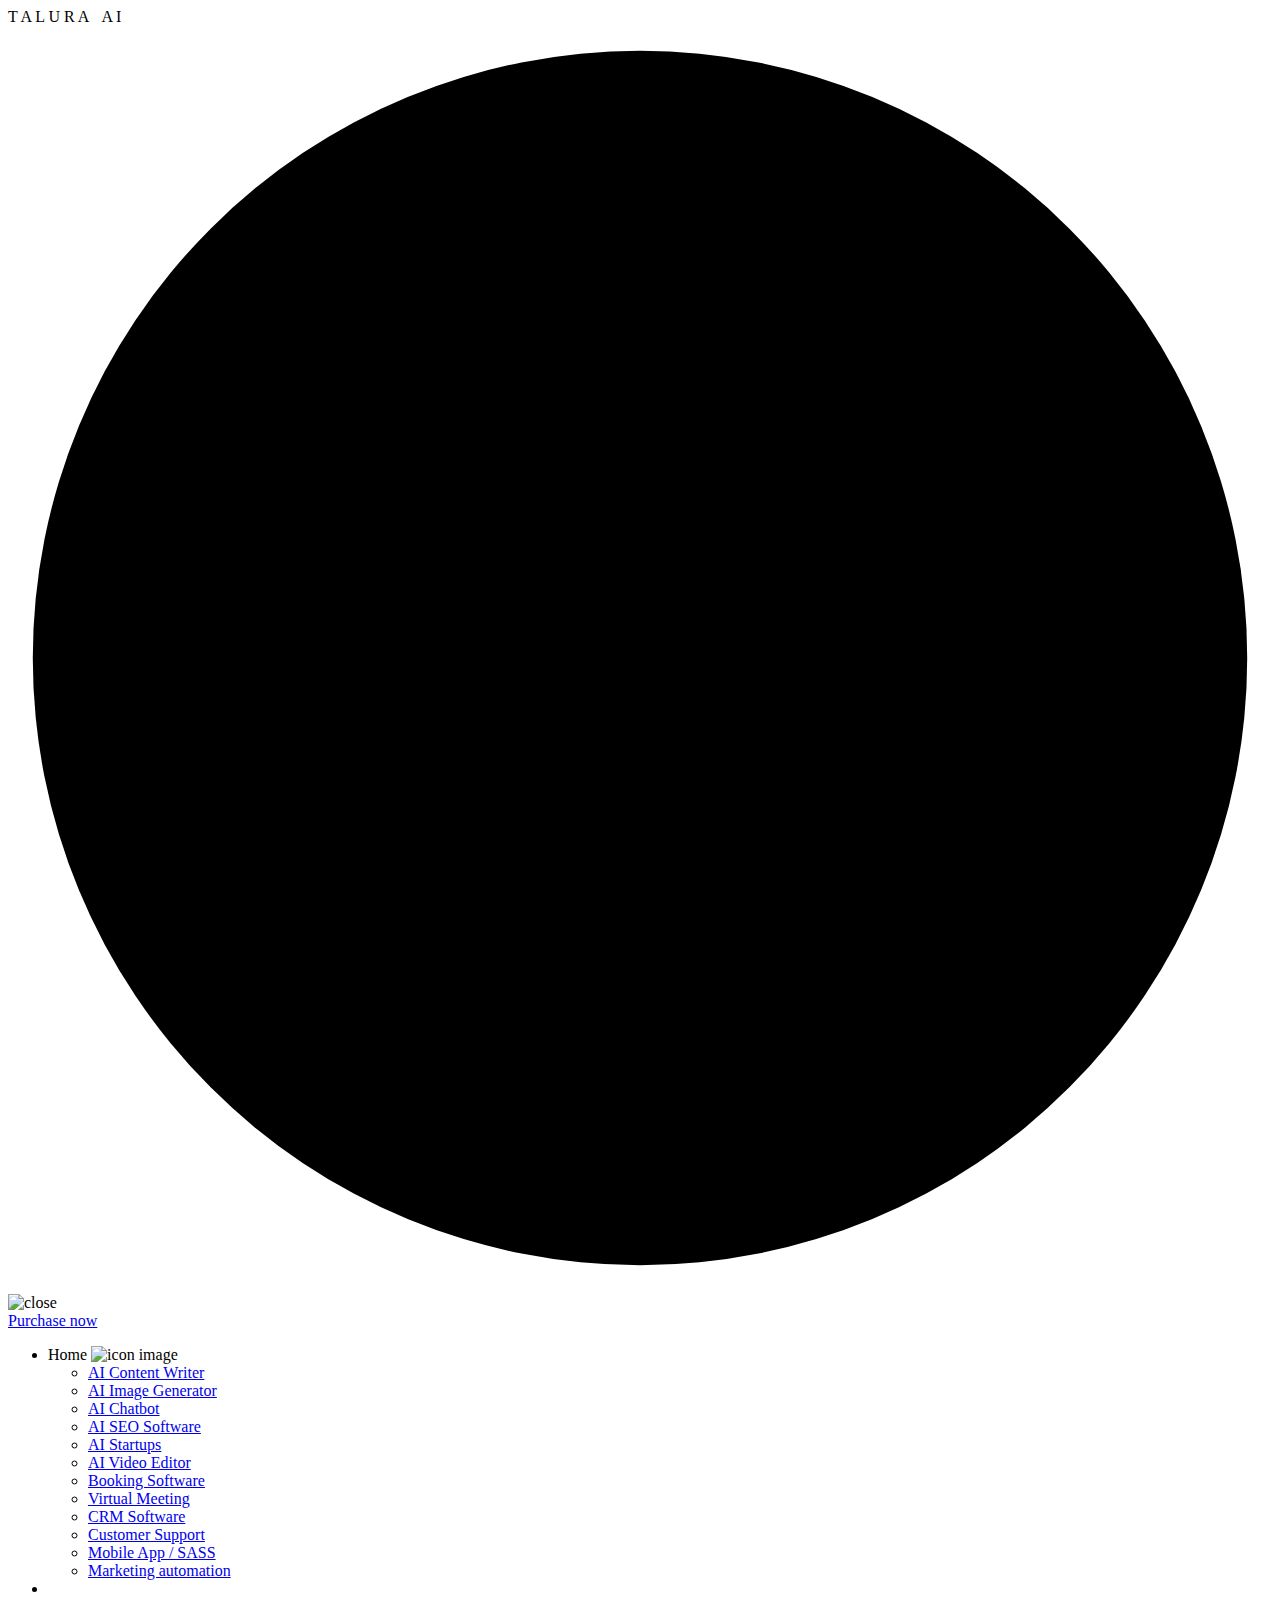
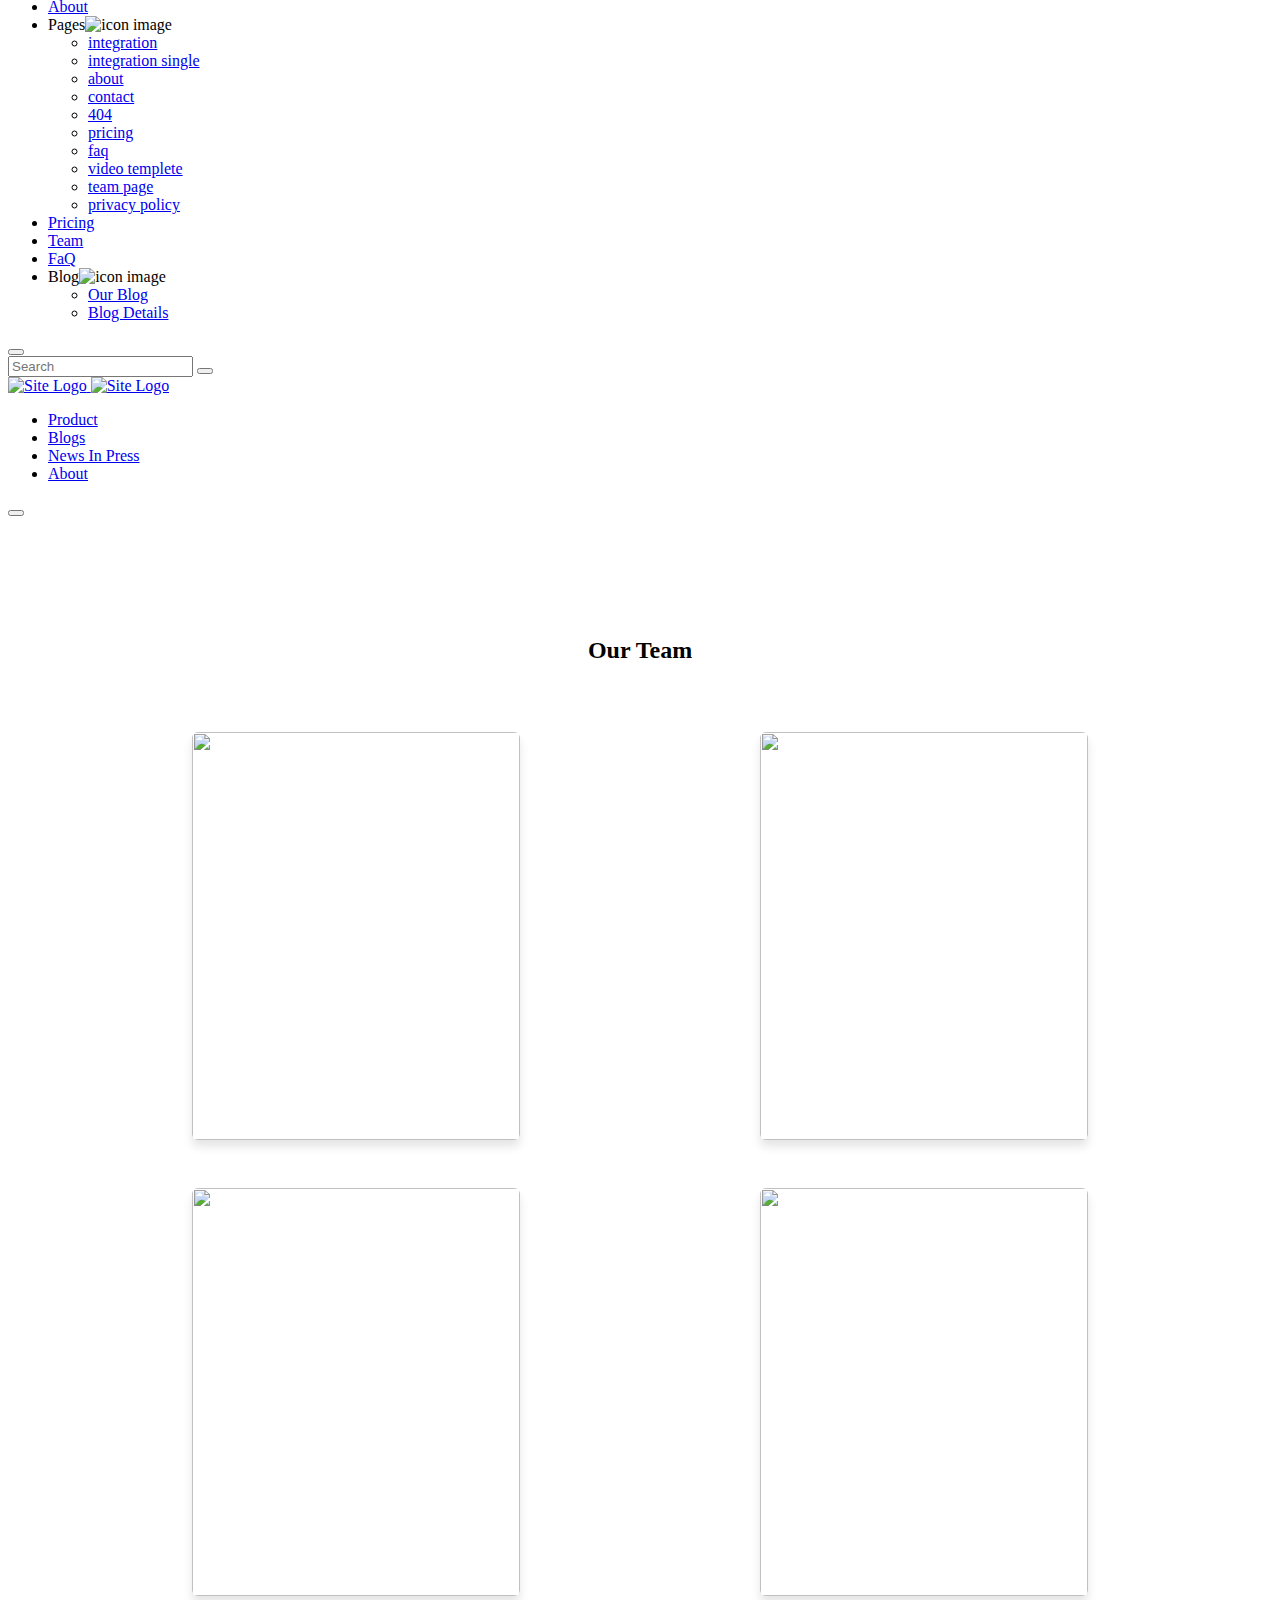
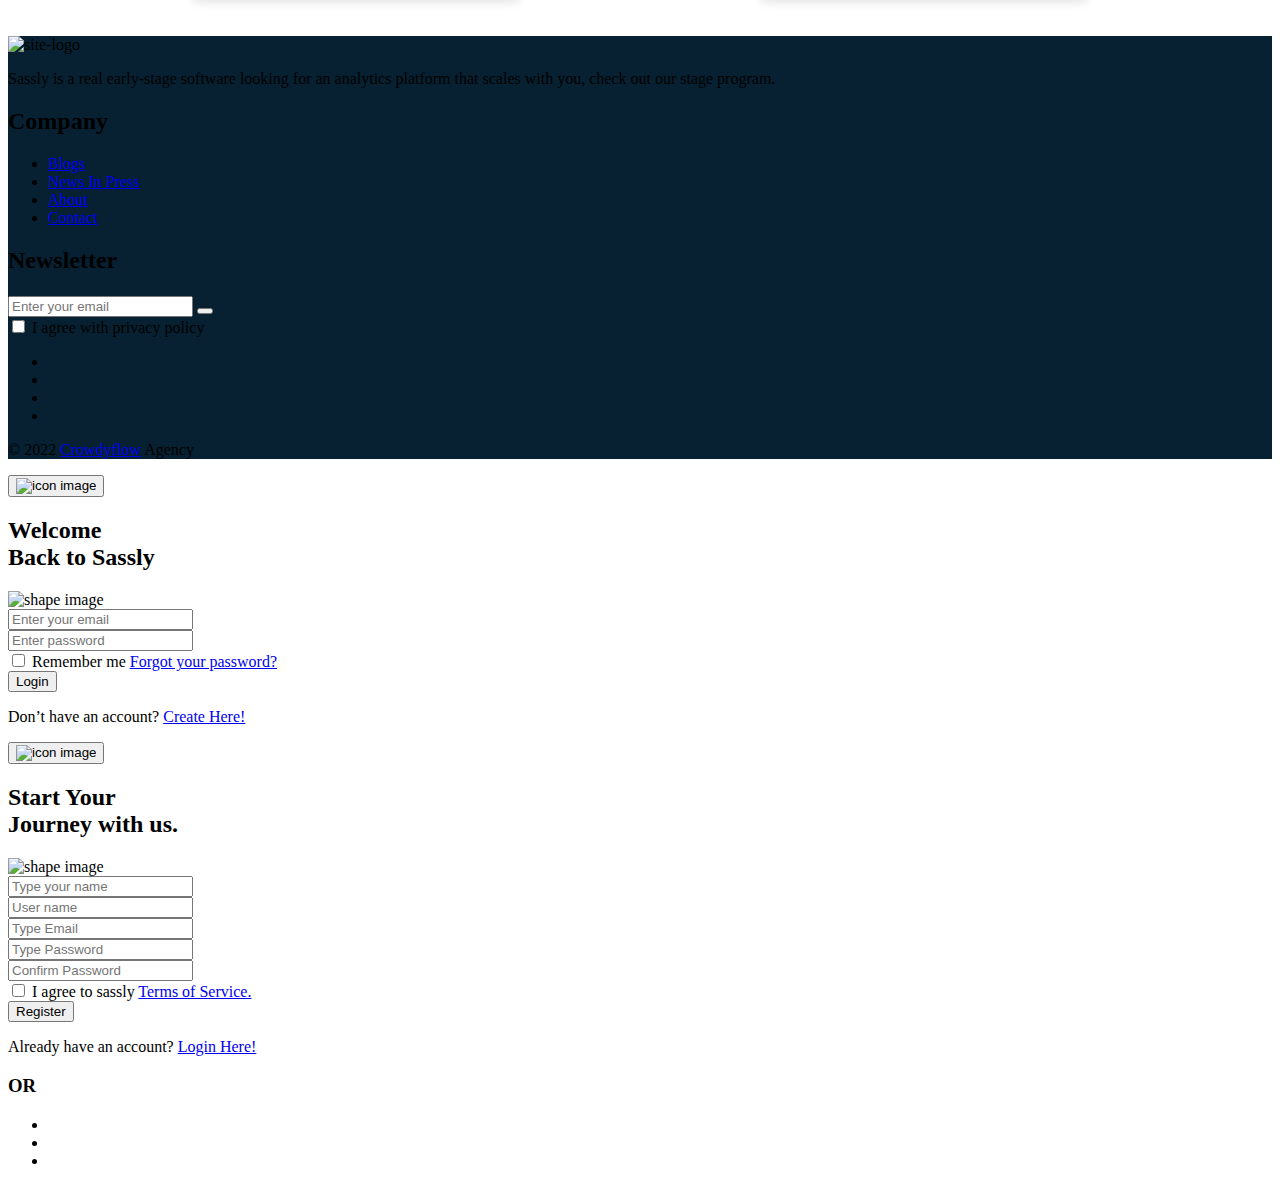
==== about.html @ 1fa09ea3 "Add files via upload" ====
<!DOCTYPE html>
<html lang="en"> 

<head>
  <meta charset="UTF-8">
  <meta http-equiv="X-UA-Compatible" content="IE=edge">
  <meta name="viewport" content="width=device-width, initial-scale=1.0">
  <meta name="description" content="Sassly HTML5 Template">

  <title>Sassly About</title>

  <!-- Fav Icon -->
  <link rel="icon" type="image/x-icon" href="../assets/imgs/logo/favicon.webp">





  <!-- All CSS files -->
  <link rel="stylesheet" href="assets/css/bootstrap.min.css">
  <link rel="stylesheet" href="assets/css/all.min.css">
  <link rel="stylesheet" href="assets/css/swiper-bundle.min.css">
  <link rel="stylesheet" href="assets/css/progressbar.css">
  <link rel="stylesheet" href="assets/css/meanmenu.min.css">
  <link rel="stylesheet" href="assets/css/magnific-popup.css">
  <link rel="stylesheet" href="assets/css/master-about.css">

  <style>
    .wrapper {
      display: flex;
      width: 90%;
      justify-content: space-around;
    }

    .card {
      width: 280px;
      height: 360px;
      border-radius: 6px;
      padding: 1.5rem;
      background: white;
      position: relative;
      display: flex;
      align-items: flex-end;
      transition: 0.4s ease-out;
      box-shadow: 0px 7px 10px rgba(0, 0, 0, 0.1);
      overflow: hidden;
      cursor: pointer;
    }

    .card:hover:before {
      opacity: 1;
      transform: translateY(0px);
    }

    .card:hover .info {
      opacity: 1;
      transform: translateY(30%);
    }

    .card:before {
      content: "";
      position: absolute;
      top: 0;
      left: 0;
      display: block;
      width: 100%;
      height: 100%;
      /* border-radius: 1px; */
      background: rgba(0, 0, 0, 0.7);
      z-index: 2;
      transition: 0.3s;
      opacity: 0;
      /* transform: translateY(100%); */
    }

    .card img {
      width: 100%;
      height: 100%;
      -o-object-fit: cover;
      object-fit: cover;
      position: absolute;
      top: 0;
      left: 0;
      /* border-radius: 15px; */
    }

    .card .info {
      position: relative;
      z-index: 3;
      color: #fff;
      opacity: 0;
      transform: translateY(100%);
      transition: 0.4s;
      display: flex;
      justify-content: center;
      align-items: center;
      flex-direction: column;
    }

    .card .info h1 {
      margin: 0px;
      color: #fff;
    }

    .card .info p {
      letter-spacing: 1px;
      font-size: 15px;
      margin-top: 8px;
      color: #fff;
      text-align: center;
    }

    .name {
      position: absolute;
      bottom: 1rem;
      left: 1rem;
      color: #fff;
      z-index: 1;
      padding: 4px 10px;
      font-size: 1.4rem;
      font-weight: 600;
    }

    .linkedin-icon {
      margin-top: 1.5rem;
    }

    .linkedin-icon:hover {
      color: #fff;
    }

    @media (max-width: 670px) {
      .wrapper {
        flex-direction: column;
        gap: 2rem;
        align-items: center;
      }
    }
  </style>


</head>


<body class="font-heading-colasta-bold">

  <!-- Preloader -->
  <div id="preloader">
    <div id="container" class="container-preloader">
      <div class="animation-preloader">
        <div class="spinner"></div>
        <div class="txt-loading">
          <span data-text="T" class="characters">T</span>
          <span data-text="A" class="characters">A</span>
          <span data-text="L" class="characters">L</span>
          <span data-text="U" class="characters">U</span>
          <span data-text="R" class="characters">R</span>
          <span data-text="A" class="characters">A&nbsp;</span>
          <span data-text="A" class="characters">&nbsp;A</span>
          <span data-text="I" class="characters">I</span>
        </div>
      </div>
      <div class="loader-section section-left"></div>
      <div class="loader-section section-right"></div>
    </div>
  </div>

  <!-- Cursor Animation -->
  <div class="cursor1"></div>

  <!-- Sroll to top -->
  <div class="progress-wrap">
    <svg class="progress-circle svg-content" width="100%" height="100%" viewBox="-1 -1 102 102">
      <path d="M50,1 a49,49 0 0,1 0,98 a49,49 0 0,1 0,-98"></path>
    </svg>
  </div>

 
  <!-- offcanvas start  -->
  <div class="offcanvas-area">
    <div class="offcanvas-area-meta-wrapper">
      <span id="close_offcanvas" class="close-offcanvas">
        <img src="assets/imgs/icon/close.png" alt="close">
      </span>
      <div class="offcanvas-btn-wrapper">
        <a target="_blank" href="https://themeforest.net/item/axtra-digital-agency-creative-portfolio-theme/43074408"
          class="wc-btn wc-btn-default btn-hover-cropping">Purchase now</a>
      </div>
    </div>
    <div class="offcanvas-area-menu-wrapper">
      <ul id="accordion" class="accordion">
        <li>
          <div class="link">Home <img class="angle-down" src="assets/imgs/icon/angle-down.png" alt="icon image">
          </div>
          <ul class="submenu">
            <li><a href="ai-content-writer.html">AI Content Writer</a></li>
            <li><a href="ai-image-generator.html">AI Image Generator</a></li>
            <li><a href="ai-chatbot.html">AI Chatbot</a></li>
            <li><a href="ai-seo.html">AI SEO Software</a></li>
            <li><a href="ai-software.html">AI Startups</a></li>
            <li><a href="ai-video-editor.html">AI Video Editor</a></li>
            <li><a href="booking.html">Booking Software</a></li>
            <li><a href="online-meeting.html">Virtual Meeting</a></li>
            <li><a href="crm.html">CRM Software</a></li>
            <li><a href="customer-service.html">Customer Support</a></li>
            <li><a href="mobile-apps.html">Mobile App / SASS</a></li>
            <li><a href="marketing-automation.html">Marketing automation</a></li>
          </ul>
        </li>
        <li>
        <li><a href="about.html">About</a></li>
        <li>
          <div class="link">Pages<img class="angle-down" src="assets/imgs/icon/angle-down.png" alt="icon image"></div>
          <ul class="submenu">
            <li><a href="integration.html">integration</a></li>
            <li><a href="integration-single.html">integration single</a></li>
            <li><a href="about.html">about</a></li>
            <li><a href="contact.html">contact</a></li>
            <li><a href="404.html">404</a></li>
            <li><a href="pricing.html">pricing</a></li>
            <li><a href="faq.html">faq</a></li>
            <li><a href="all-template.html">video templete</a></li>
            <li><a href="team.html">team page</a></li>
            <li><a href="privacy-policy.html">privacy policy</a></li>
          </ul>
        </li>
        <li><a href="pricing.html">Pricing</a></li>
        <li><a href="team.html">Team</a></li>
        <li><a href="faq.html">FaQ</a></li>
        <li>
          <div class="link">Blog<img class="angle-down" src="assets/imgs/icon/angle-down.png" alt="icon image"></div>
          <ul class="submenu">
            <li><a href="blog.html">Our Blog</a></li>
            <li><a href="blog-details.html">Blog Details</a></li>
          </ul>
        </li>
      </ul>
    </div>
  </div>
  <!-- offcanvas end  -->


  <!-- search modal start -->
  <div class="modal fade" id="search-template" data-bs-backdrop="static" data-bs-keyboard="false" tabindex="-1"
    aria-labelledby="search-template" aria-hidden="true">
    <button type="button" class="btn-close" data-bs-dismiss="modal" aria-label="Close"></button>
    <div class="modal-dialog modal-dialog-centered">
      <div class="modal-content">
        <div class="modal-body">
          <form action="#" class="form-search">
            <input type="text" placeholder="Search">
            <button type="submit"><i class="fa-solid fa-magnifying-glass"></i></button>
          </form>
        </div>
      </div>
    </div>
  </div>
  <!-- search modal end -->

  <!-- Header area start -->
  <header class="header-area style-1 pos-abs zi-9">
    <div class="container">
      <div class="header-area__inner">
        <div class="header__logo">
          <a href="index.html">
            <img src="assets/imgs/logo/logo-2.webp" class="normal-logo" alt="Site Logo">
            <img src="assets/imgs/logo/logo-13.webp" class="sticky-logo" alt="Site Logo">
          </a>
        </div>
        <div class="header__nav">
          <nav class="main-menu">
            <ul>
              <li><a href="/">Product</a>
              </li>
              <li><a href="maintainence.html">Blogs</a></li>
              <li><a href="news-in-press.html">News In Press</a></li>
              <li><a href="about.html">About</a></li>
            </ul>
          </nav>
        </div>
        <div class="header__navicon d-xl-none">
          <button onclick="showCanvas3()" class="open-offcanvas">
            <i class="fa-solid fa-bars"></i></button>
        </div>
      </div>
    </div>
  </header>
  <!-- Header area end -->


  <div class="has-smooth" id="has_smooth"></div>



  <div id="smooth-wrapper">
    <div id="smooth-content">
      <div class="body-wrapper body-booking">

        <!-- overlay switcher close  -->
        <div class="overlay-switcher-close"></div>


        <main>
          <section style="width: 100%;display: flex;margin-top: 100px;
          justify-content: center;gap: 3rem;
          align-items: center;flex-direction: column; padding-bottom: 40px;">
            <div class="section-header">
              <div class="section-title-wrapper">
                <div class="title-wrapper">
                  <h2 class="section-title has_fade_anim text-center">
                    Our Team
                  </h2>
                </div>
              </div>
            </div>
            <div class="wrapper">
              <div class="card"><img
                  src="https://images.unsplash.com/photo-1425342605259-25d80e320565?auto=format&amp;fit=crop&amp;w=750&amp;q=80&amp;ixid=dW5zcGxhc2guY29tOzs7Ozs%3D" />
                <div class="info">
                  <h1>Road</h1>
                  <p>Lorem Ipsum is simply dummy text from the printing and typeseting industry </p>
                  <a href="/"><i class="fa-brands fa-linkedin fa-xl linkedin-icon"></i></a>
                </div>
                <p class="name">Kalim Ali</p>
              </div>
              <div class="card"><img
                  src="https://images.unsplash.com/photo-1477666250292-1419fac4c25c?auto=format&amp;fit=crop&amp;w=667&amp;q=80&amp;ixid=dW5zcGxhc2guY29tOzs7Ozs%3D" />
                <div class="info">
                  <h1>Mountain</h1>
                  <p>Lorem Ipsum is simply dummy text from the printing and typeseting industry</p>
                  <a href="/"><i class="fa-brands fa-linkedin fa-xl linkedin-icon"></i></a>
                </div>
                <p class="name">Kalim Ali</p>
              </div>


            </div>
            <div class="wrapper">
              <div class="card"><img
                  src="https://images.unsplash.com/photo-1477666250292-1419fac4c25c?auto=format&amp;fit=crop&amp;w=667&amp;q=80&amp;ixid=dW5zcGxhc2guY29tOzs7Ozs%3D" />
                <div class="info">
                  <h1>Mountain</h1>
                  <p>Lorem Ipsum is simply dummy text from the printing and typeseting industry</p>
                  <a href="/"><i class="fa-brands fa-linkedin fa-xl linkedin-icon"></i></a>
                </div>
                <p class="name">Kalim Ali</p>
              </div>
              <div class="card"><img
                  src="https://images.unsplash.com/photo-1425342605259-25d80e320565?auto=format&amp;fit=crop&amp;w=750&amp;q=80&amp;ixid=dW5zcGxhc2guY29tOzs7Ozs%3D" />
                <div class="info">
                  <h1>Road</h1>
                  <p>Lorem Ipsum is simply dummy text from the printing and typeseting industry</p>
                  <a href="/"><i class="fa-brands fa-linkedin fa-xl linkedin-icon"></i></a>
                </div>
                <p class="name">Kalim Ali</p>
              </div>

            </div>

          </section>
        </main>

        <!-- footer area start  -->
        <footer class="footer-area style-2" style="background-color: #072032;">
          <div class="container">
            <div class="footer-area-inner">
              <div class="footer-widget-wrapper">
                <div class="footer-logo">
                  <img src="assets/imgs/logo/logo-4.webp" alt="site-logo">
                </div>
                <div class="description-text">
                  <div class="text-wrapper">
                    <p class="text">Sassly is a real early-stage software looking for an analytics platform that scales
                      with you, check out our stage program.</p>
                  </div>
                </div>
              </div>
              <div class="footer-widget-wrapper">
                <h2 class="title text-light">Company</h2>
                <ul class="footer-nav-list">
                  <li><a href="maintainence.html">Blogs</a></li>
                  <li><a href="#">News In Press</a></li>
                  <li><a href="/about.html">About</a></li>
                  <li><a href="/contact.html">Contact</a></li>
                </ul>
              </div>

            
              <div class="footer-widget-wrapper">
                <h2 class="title text-light">Newsletter</h2>
                <form action="#" class="subscribe-form">
                  <div class="input-field">
                    <input type="email" placeholder="Enter your email">
                    <button type="submit" class="subscribe-btn"><i class="fa-solid fa-paper-plane"></i></button>
                    <span class="icon"><i class="fa-regular fa-envelope" style="font-size: 20px;"></i></span>
                  </div>
                  <div class="policy-field">
                    <input type="checkbox" id="policy" name="policy" value="Boat">
                    <label for="policy"> I agree with <span>privacy policy</span></label>
                  </div>
                </form>
              </div>
            </div>
            <div class="copyright-area-inner">
              <ul class="social-links">
                <li><a href="#"><i class="fa-brands fa-facebook-f"></i></a></li>
                <li><a href="#"><i class="fa-brands fa-twitter"></i></a></li>
                <li><a href="#"><i class="fa-brands fa-instagram"></i></a></li>
                <li><a href="#"><i class="fa-brands fa-linkedin"></i></a></li>
              </ul>
              <div class="copyright-text">
                <p class="text">© 2022 <a href="https://crowdyflow.com/">Crowdyflow</a> Agency</p>
              </div>
            </div>
          </div>
        </footer>
        <!-- footer area end  -->

      </div>
    </div>
  </div>
  <!-- login form  -->
  <div class="modal fade" id="staticBackdrop" data-bs-backdrop="static" data-bs-keyboard="false" tabindex="-1"
    aria-hidden="true">
    <div class="modal-dialog modal-dialog-centered">
      <div class="modal-content">
        <div class="form-box-wrapper">
          <div class="login-form-box">
            <div class="btn-wrapper">
              <button class="close-btn" data-bs-dismiss="modal"><img src="assets/imgs/icon/cross.webp"
                  alt="icon image"></button>
            </div>
            <div class="title-wrapper">
              <h2 class="title"><span>Welcome <br>
                  Back to</span> Sassly </h2>
            </div>
            <div class="icon">
              <img src="assets/imgs/shape/shape-s-55.webp" alt="shape image">
            </div>
            <div class="form-wrapper">
              <form action="#" class="user-form">
                <div class="input-field">
                  <input type="email" placeholder="Enter your email">
                </div>
                <div class="input-field">
                  <input type="password" placeholder="Enter password">
                </div>
                <div class="policy-field">
                  <input type="checkbox" id="p-policy" name="p-policy" value="Boat">
                  <label for="policy">Remember me</label>
                  <a href="#" class="forget-password">Forgot your password?</a>
                </div>
                <button type="submit" class="subscribe-btn wc-btn-primary btn-text-flip"><span
                    data-text="Login">Login</span></button>
              </form>
            </div>
            <div class="note">
              <p>Don’t have an account? <span><a href="javascript:void(0)" data-bs-dismiss="modal"
                    data-bs-toggle="modal" data-bs-target="#signupform">Create Here!</a></span></p>
            </div>
          </div>
        </div>
      </div>
    </div>
  </div>

  <!-- signup form  -->
  <div class="modal fade" id="signupform" data-bs-backdrop="static" data-bs-keyboard="false" tabindex="-1"
    aria-hidden="true">
    <div class="modal-dialog modal-dialog-centered">
      <div class="modal-content">
        <div class="form-box-wrapper">
          <div class="register-form-box">
            <div class="btn-wrapper">
              <button class="close-btn" data-bs-dismiss="modal"><img src="assets/imgs/icon/cross.webp"
                  alt="icon image"></button>
            </div>
            <div class="title-wrapper">
              <h2 class="title"><span>Start Your <br>
                  Journey</span> with us.</h2>
            </div>
            <div class="icon">
              <img src="assets/imgs/shape/shape-s-55.webp" alt="shape image">
            </div>
            <div class="form-wrapper">
              <form action="#" class="user-form">
                <div class="input-field">
                  <input type="text" placeholder="Type your name">
                </div>
                <div class="input-field">
                  <input type="text" placeholder="User name">
                </div>
                <div class="input-field">
                  <input type="email" placeholder="Type Email">
                </div>
                <div class="input-field">
                  <input type="password" placeholder="Type Password">
                </div>
                <div class="input-field">
                  <input type="password" placeholder="Confirm Password">
                </div>
                <div class="policy-field">
                  <input type="checkbox" id="d-policy" name="d-policy" value="Boat">
                  <label for="d-policy">I agree to sassly <span><a href="#">Terms of Service.</a></span></label>
                </div>
                <button type="submit" class="subscribe-btn wc-btn-primary btn-text-flip"><span
                    data-text="Register">Register</span></button>
              </form>
            </div>
            <div class="note">
              <p>Already have an account? <span><a href="javascript:void(0)" data-bs-dismiss="modal"
                    data-bs-toggle="modal" data-bs-target="#staticBackdrop">Login Here!</a></span></p>
            </div>
            <h3 class="alternative-title"><span>OR</span></h3>
            <ul class="social-links">
              <li><a href="#"><i class="fa-brands fa-twitter"></i></a></li>
              <li><a href="#"><i class="fa-brands fa-instagram"></i></a></li>
              <li><a href="#"><i class="fa-brands fa-linkedin"></i></a></li>
            </ul>
          </div>
        </div>
      </div>
    </div>
  </div>


  <!-- All JS files -->
  <script src="assets/js/jquery-3.6.0.min.js"></script>
  <script src="assets/js/bootstrap.bundle.min.js"></script>
  <script src="assets/js/jquery.magnific-popup.min.js"></script>
  <script src="assets/js/swiper-bundle.min.js"></script>
  <script src="assets/js/counter.js"></script>

  <script src="assets/js/gsap.min.js"></script>
  <script src="assets/js/ScrollSmoother.min.js"></script>
  <script src="assets/js/ScrollToPlugin.min.js"></script>
  <script src="assets/js/ScrollTrigger.min.js"></script>

  <script src="assets/js/jquery.meanmenu.min.js"></script>
  <script src="assets/js/backToTop.js"></script>
  <script src="assets/js/main.js"></script>
  <script src="assets/js/error-handling.js"></script>
  <script src="assets/js/wc-cursor.js"></script>
  <script src="assets/js/offcanvas.js"></script>

  <script>
    // corporate_brand_slider_active
    if ('.testimonial-active') {
      var testimonial_slider_active = new Swiper(".testimonial-active", {
        slidesPerView: 1,
        loop: false,
        autoplay: false,
        spaceBetween: 60,
        speed: 3000,
      });
    }


    // brand
    if ('.brand-active') {
      var brand_slider_active = new Swiper(".brand-active", {
        slidesPerView: 6,
        loop: true,
        autoplay: true,
        spaceBetween: 60,
        speed: 3000,
        autoplay: {
          delay: .1,
          disableOnInteraction: false,
        },
        breakpoints: {
          // when window width is >= 320px
          375: {
            slidesPerView: 2,
            spaceBetween: 0,
          },
          // when window width is >= 480px
          768: {
            slidesPerView: 3,
            spaceBetween: 30,
          },
          // when window width is >= 640px
          900: {
            slidesPerView: 4,
            spaceBetween: 40
          },
          // when window width is >= 1366px
          1366: {
            slidesPerView: 6,
          },
        }
      });
    }


    const toggle_switcher = function ($scope) {
      const checked = $("input", $scope);
      const toggle_pane = $(".toggle-pane", $scope);
      const toggle_label = $(".before_label, .after_label", $scope);

      checked.change(function () {
        toggle_pane.toggleClass('show');
        toggle_label.toggleClass('active');
      })
    }
  </script>



</body>

</html>
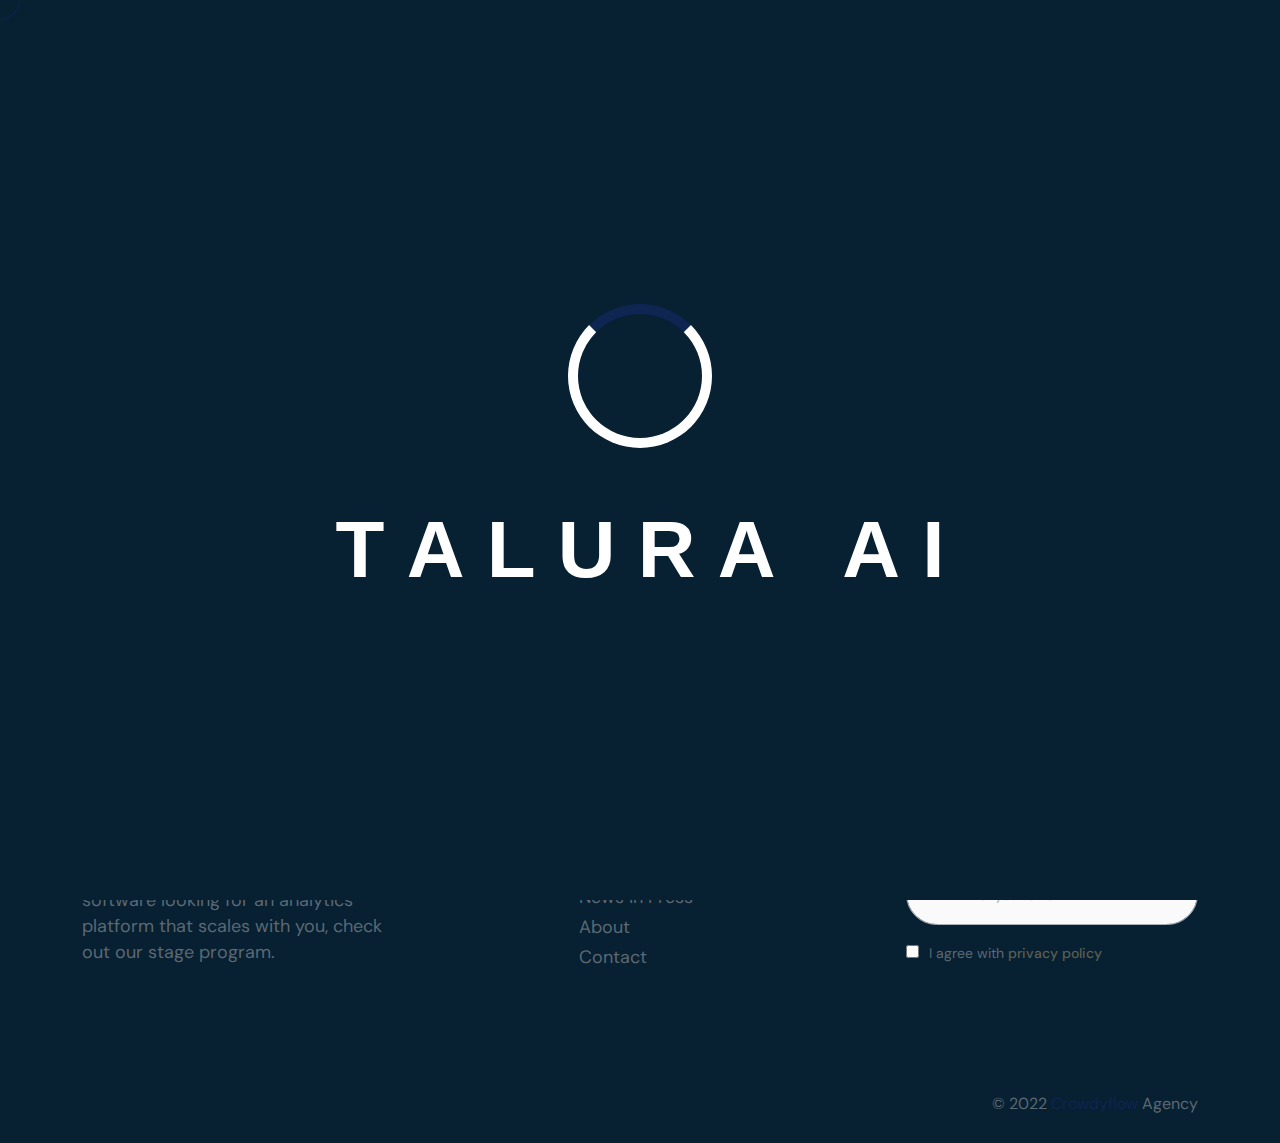
==== commit da605e04: "Update about.html" ====
--- a/about.html
+++ b/about.html
@@ -1,5 +1,5 @@
 <!DOCTYPE html>
-<html lang="en"> 
+<html lang="en">
 
 <head>
   <meta charset="UTF-8">
@@ -27,18 +27,21 @@
 
   <style>
     .wrapper {
+      position: relative;
       display: flex;
-      width: 90%;
+      width: 100%;
       justify-content: space-around;
+      height: 200px;
     }
 
     .card {
+      position: relative;
+      top: -230px;
       width: 280px;
       height: 360px;
       border-radius: 6px;
       padding: 1.5rem;
       background: white;
-      position: relative;
       display: flex;
       align-items: flex-end;
       transition: 0.4s ease-out;
@@ -135,6 +138,18 @@
         gap: 2rem;
         align-items: center;
       }
+    }
+
+    .team-container {
+      max-width: 100%;
+      padding: 14px 14px;
+    }
+
+    .section-header {
+      width: 100%;
+      background-color: #a5bcdd;
+      padding: 4rem 0 280px 0;
+      margin-top: 80px;
     }
   </style>
 
@@ -175,7 +190,7 @@
     </svg>
   </div>
 
- 
+
   <!-- offcanvas start  -->
   <div class="offcanvas-area">
     <div class="offcanvas-area-meta-wrapper">
@@ -301,7 +316,60 @@
 
 
         <main>
-          <section style="width: 100%;display: flex;margin-top: 100px;
+          <section class="team-container">
+            <div class="section-header">
+              <div class="section-title-wrapper">
+                <div class="title-wrapper">
+                  <h2 class="section-title has_fade_anim text-center text-white">
+                    Our Team
+                  </h2>
+                </div>
+              </div>
+            </div>
+            <div class="wrapper">
+              <div class="card"><img
+                  src="https://images.unsplash.com/photo-1425342605259-25d80e320565?auto=format&amp;fit=crop&amp;w=750&amp;q=80&amp;ixid=dW5zcGxhc2guY29tOzs7Ozs%3D" />
+                <div class="info">
+                  <h1>Road</h1>
+                  <p>Lorem Ipsum is simply dummy text from the printing and typeseting industry </p>
+                  <a href="/"><i class="fa-brands fa-linkedin fa-xl linkedin-icon"></i></a>
+                </div>
+                <p class="name">Kalim Ali</p>
+              </div>
+              <div class="card"><img
+                  src="https://images.unsplash.com/photo-1477666250292-1419fac4c25c?auto=format&amp;fit=crop&amp;w=667&amp;q=80&amp;ixid=dW5zcGxhc2guY29tOzs7Ozs%3D" />
+                <div class="info">
+                  <h1>Mountain</h1>
+                  <p>Lorem Ipsum is simply dummy text from the printing and typeseting industry</p>
+                  <a href="/"><i class="fa-brands fa-linkedin fa-xl linkedin-icon"></i></a>
+                </div>
+                <p class="name">Kalim Ali</p>
+              </div>
+
+
+              <div class="card"><img
+                  src="https://images.unsplash.com/photo-1477666250292-1419fac4c25c?auto=format&amp;fit=crop&amp;w=667&amp;q=80&amp;ixid=dW5zcGxhc2guY29tOzs7Ozs%3D" />
+                <div class="info">
+                  <h1>Mountain</h1>
+                  <p>Lorem Ipsum is simply dummy text from the printing and typeseting industry</p>
+                  <a href="/"><i class="fa-brands fa-linkedin fa-xl linkedin-icon"></i></a>
+                </div>
+                <p class="name">Kalim Ali</p>
+              </div>
+              <div class="card"><img
+                  src="https://images.unsplash.com/photo-1425342605259-25d80e320565?auto=format&amp;fit=crop&amp;w=750&amp;q=80&amp;ixid=dW5zcGxhc2guY29tOzs7Ozs%3D" />
+                <div class="info">
+                  <h1>Road</h1>
+                  <p>Lorem Ipsum is simply dummy text from the printing and typeseting industry</p>
+                  <a href="/"><i class="fa-brands fa-linkedin fa-xl linkedin-icon"></i></a>
+                </div>
+                <p class="name">Kalim Ali</p>
+              </div>
+
+            </div>
+
+          </section>
+          <!-- <section style="width: 100%;display: flex;margin-top: 100px;
           justify-content: center;gap: 3rem;
           align-items: center;flex-direction: column; padding-bottom: 40px;">
             <div class="section-header">
@@ -357,7 +425,7 @@
 
             </div>
 
-          </section>
+          </section> -->
         </main>
 
         <!-- footer area start  -->
@@ -385,7 +453,7 @@
                 </ul>
               </div>
 
-            
+
               <div class="footer-widget-wrapper">
                 <h2 class="title text-light">Newsletter</h2>
                 <form action="#" class="subscribe-form">
@@ -609,4 +677,4 @@
 
 </body>
 
-</html>+</html>
--- a/assets/css/all.min.css
+++ b/assets/css/all.min.css
@@ -0,0 +1,6 @@
+/*!
+ * Font Awesome Free 6.1.2 by @fontawesome - https://fontawesome.com
+ * License - https://fontawesome.com/license/free (Icons: CC BY 4.0, Fonts: SIL OFL 1.1, Code: MIT License)
+ * Copyright 2022 Fonticons, Inc.
+ */
+.fa{font-family:var(--fa-style-family,"Font Awesome 6 Free");font-weight:var(--fa-style,900)}.fa,.fa-brands,.fa-duotone,.fa-light,.fa-regular,.fa-solid,.fa-thin,.fab,.fad,.fal,.far,.fas,.fat{-moz-osx-font-smoothing:grayscale;-webkit-font-smoothing:antialiased;display:var(--fa-display,inline-block);font-style:normal;font-variant:normal;line-height:1;text-rendering:auto}.fa-1x{font-size:1em}.fa-2x{font-size:2em}.fa-3x{font-size:3em}.fa-4x{font-size:4em}.fa-5x{font-size:5em}.fa-6x{font-size:6em}.fa-7x{font-size:7em}.fa-8x{font-size:8em}.fa-9x{font-size:9em}.fa-10x{font-size:10em}.fa-2xs{font-size:.625em;line-height:.1em;vertical-align:.225em}.fa-xs{font-size:.75em;line-height:.08333em;vertical-align:.125em}.fa-sm{font-size:.875em;line-height:.07143em;vertical-align:.05357em}.fa-lg{font-size:1.25em;line-height:.05em;vertical-align:-.075em}.fa-xl{font-size:1.5em;line-height:.04167em;vertical-align:-.125em}.fa-2xl{font-size:2em;line-height:.03125em;vertical-align:-.1875em}.fa-fw{text-align:center;width:1.25em}.fa-ul{list-style-type:none;margin-left:var(--fa-li-margin,2.5em);padding-left:0}.fa-ul>li{position:relative}.fa-li{left:calc(var(--fa-li-width, 2em)*-1);position:absolute;text-align:center;width:var(--fa-li-width,2em);line-height:inherit}.fa-border{border-radius:var(--fa-border-radius,.1em);border:var(--fa-border-width,.08em) var(--fa-border-style,solid) var(--fa-border-color,#eee);padding:var(--fa-border-padding,.2em .25em .15em)}.fa-pull-left{float:left;margin-right:var(--fa-pull-margin,.3em)}.fa-pull-right{float:right;margin-left:var(--fa-pull-margin,.3em)}.fa-beat{-webkit-animation-name:fa-beat;animation-name:fa-beat;-webkit-animation-delay:var(--fa-animation-delay,0);animation-delay:var(--fa-animation-delay,0);-webkit-animation-direction:var(--fa-animation-direction,normal);animation-direction:var(--fa-animation-direction,normal);-webkit-animation-duration:var(--fa-animation-duration,1s);animation-duration:var(--fa-animation-duration,1s);-webkit-animation-iteration-count:var(--fa-animation-iteration-count,infinite);animation-iteration-count:var(--fa-animation-iteration-count,infinite);-webkit-animation-timing-function:var(--fa-animation-timing,ease-in-out);animation-timing-function:var(--fa-animation-timing,ease-in-out)}.fa-bounce{-webkit-animation-name:fa-bounce;animation-name:fa-bounce;-webkit-animation-delay:var(--fa-animation-delay,0);animation-delay:var(--fa-animation-delay,0);-webkit-animation-direction:var(--fa-animation-direction,normal);animation-direction:var(--fa-animation-direction,normal);-webkit-animation-duration:var(--fa-animation-duration,1s);animation-duration:var(--fa-animation-duration,1s);-webkit-animation-iteration-count:var(--fa-animation-iteration-count,infinite);animation-iteration-count:var(--fa-animation-iteration-count,infinite);-webkit-animation-timing-function:var(--fa-animation-timing,cubic-bezier(.28,.84,.42,1));animation-timing-function:var(--fa-animation-timing,cubic-bezier(.28,.84,.42,1))}.fa-fade{-webkit-animation-name:fa-fade;animation-name:fa-fade;-webkit-animation-iteration-count:var(--fa-animation-iteration-count,infinite);animation-iteration-count:var(--fa-animation-iteration-count,infinite);-webkit-animation-timing-function:var(--fa-animation-timing,cubic-bezier(.4,0,.6,1));animation-timing-function:var(--fa-animation-timing,cubic-bezier(.4,0,.6,1))}.fa-beat-fade,.fa-fade{-webkit-animation-delay:var(--fa-animation-delay,0);animation-delay:var(--fa-animation-delay,0);-webkit-animation-direction:var(--fa-animation-direction,normal);animation-direction:var(--fa-animation-direction,normal);-webkit-animation-duration:var(--fa-animation-duration,1s);animation-duration:var(--fa-animation-duration,1s)}.fa-beat-fade{-webkit-animation-name:fa-beat-fade;animation-name:fa-beat-fade;-webkit-animation-iteration-count:var(--fa-animation-iteration-count,infinite);animation-iteration-count:var(--fa-animation-iteration-count,infinite);-webkit-animation-timing-function:var(--fa-animation-timing,cubic-bezier(.4,0,.6,1));animation-timing-function:var(--fa-animation-timing,cubic-bezier(.4,0,.6,1))}.fa-flip{-webkit-animation-name:fa-flip;animation-name:fa-flip;-webkit-animation-delay:var(--fa-animation-delay,0);animation-delay:var(--fa-animation-delay,0);-webkit-animation-direction:var(--fa-animation-direction,normal);animation-direction:var(--fa-animation-direction,normal);-webkit-animation-duration:var(--fa-animation-duration,1s);animation-duration:var(--fa-animation-duration,1s);-webkit-animation-iteration-count:var(--fa-animation-iteration-count,infinite);animation-iteration-count:var(--fa-animation-iteration-count,infinite);-webkit-animation-timing-function:var(--fa-animation-timing,ease-in-out);animation-timing-function:var(--fa-animation-timing,ease-in-out)}.fa-shake{-webkit-animation-name:fa-shake;animation-name:fa-shake;-webkit-animation-duration:var(--fa-animation-duration,1s);animation-duration:var(--fa-animation-duration,1s);-webkit-animation-iteration-count:var(--fa-animation-iteration-count,infinite);animation-iteration-count:var(--fa-animation-iteration-count,infinite);-webkit-animation-timing-function:var(--fa-animation-timing,linear);animation-timing-function:var(--fa-animation-timing,linear)}.fa-shake,.fa-spin{-webkit-animation-delay:var(--fa-animation-delay,0);animation-delay:var(--fa-animation-delay,0);-webkit-animation-direction:var(--fa-animation-direction,normal);animation-direction:var(--fa-animation-direction,normal)}.fa-spin{-webkit-animation-name:fa-spin;animation-name:fa-spin;-webkit-animation-duration:var(--fa-animation-duration,2s);animation-duration:var(--fa-animation-duration,2s);-webkit-animation-iteration-count:var(--fa-animation-iteration-count,infinite);animation-iteration-count:var(--fa-animation-iteration-count,infinite);-webkit-animation-timing-function:var(--fa-animation-timing,linear);animation-timing-function:var(--fa-animation-timing,linear)}.fa-spin-reverse{--fa-animation-direction:reverse}.fa-pulse,.fa-spin-pulse{-webkit-animation-name:fa-spin;animation-name:fa-spin;-webkit-animation-direction:var(--fa-animation-direction,normal);animation-direction:var(--fa-animation-direction,normal);-webkit-animation-duration:var(--fa-animation-duration,1s);animation-duration:var(--fa-animation-duration,1s);-webkit-animation-iteration-count:var(--fa-animation-iteration-count,infinite);animation-iteration-count:var(--fa-animation-iteration-count,infinite);-webkit-animation-timing-function:var(--fa-animation-timing,steps(8));animation-timing-function:var(--fa-animation-timing,steps(8))}@media (prefers-reduced-motion:reduce){.fa-beat,.fa-beat-fade,.fa-bounce,.fa-fade,.fa-flip,.fa-pulse,.fa-shake,.fa-spin,.fa-spin-pulse{-webkit-animation-delay:-1ms;animation-delay:-1ms;-webkit-animation-duration:1ms;animation-duration:1ms;-webkit-animation-iteration-count:1;animation-iteration-count:1;transition-delay:0s;transition-duration:0s}}@-webkit-keyframes fa-beat{0%,90%{-webkit-transform:scale(1);transform:scale(1)}45%{-webkit-transform:scale(var(--fa-beat-scale,1.25));transform:scale(var(--fa-beat-scale,1.25))}}@keyframes fa-beat{0%,90%{-webkit-transform:scale(1);transform:scale(1)}45%{-webkit-transform:scale(var(--fa-beat-scale,1.25));transform:scale(var(--fa-beat-scale,1.25))}}@-webkit-keyframes fa-bounce{0%{-webkit-transform:scale(1) translateY(0);transform:scale(1) translateY(0)}10%{-webkit-transform:scale(var(--fa-bounce-start-scale-x,1.1),var(--fa-bounce-start-scale-y,.9)) translateY(0);transform:scale(var(--fa-bounce-start-scale-x,1.1),var(--fa-bounce-start-scale-y,.9)) translateY(0)}30%{-webkit-transform:scale(var(--fa-bounce-jump-scale-x,.9),var(--fa-bounce-jump-scale-y,1.1)) translateY(var(--fa-bounce-height,-.5em));transform:scale(var(--fa-bounce-jump-scale-x,.9),var(--fa-bounce-jump-scale-y,1.1)) translateY(var(--fa-bounce-height,-.5em))}50%{-webkit-transform:scale(var(--fa-bounce-land-scale-x,1.05),var(--fa-bounce-land-scale-y,.95)) translateY(0);transform:scale(var(--fa-bounce-land-scale-x,1.05),var(--fa-bounce-land-scale-y,.95)) translateY(0)}57%{-webkit-transform:scale(1) translateY(var(--fa-bounce-rebound,-.125em));transform:scale(1) translateY(var(--fa-bounce-rebound,-.125em))}64%{-webkit-transform:scale(1) translateY(0);transform:scale(1) translateY(0)}to{-webkit-transform:scale(1) translateY(0);transform:scale(1) translateY(0)}}@keyframes fa-bounce{0%{-webkit-transform:scale(1) translateY(0);transform:scale(1) translateY(0)}10%{-webkit-transform:scale(var(--fa-bounce-start-scale-x,1.1),var(--fa-bounce-start-scale-y,.9)) translateY(0);transform:scale(var(--fa-bounce-start-scale-x,1.1),var(--fa-bounce-start-scale-y,.9)) translateY(0)}30%{-webkit-transform:scale(var(--fa-bounce-jump-scale-x,.9),var(--fa-bounce-jump-scale-y,1.1)) translateY(var(--fa-bounce-height,-.5em));transform:scale(var(--fa-bounce-jump-scale-x,.9),var(--fa-bounce-jump-scale-y,1.1)) translateY(var(--fa-bounce-height,-.5em))}50%{-webkit-transform:scale(var(--fa-bounce-land-scale-x,1.05),var(--fa-bounce-land-scale-y,.95)) translateY(0);transform:scale(var(--fa-bounce-land-scale-x,1.05),var(--fa-bounce-land-scale-y,.95)) translateY(0)}57%{-webkit-transform:scale(1) translateY(var(--fa-bounce-rebound,-.125em));transform:scale(1) translateY(var(--fa-bounce-rebound,-.125em))}64%{-webkit-transform:scale(1) translateY(0);transform:scale(1) translateY(0)}to{-webkit-transform:scale(1) translateY(0);transform:scale(1) translateY(0)}}@-webkit-keyframes fa-fade{50%{opacity:var(--fa-fade-opacity,.4)}}@keyframes fa-fade{50%{opacity:var(--fa-fade-opacity,.4)}}@-webkit-keyframes fa-beat-fade{0%,to{opacity:var(--fa-beat-fade-opacity,.4);-webkit-transform:scale(1);transform:scale(1)}50%{opacity:1;-webkit-transform:scale(var(--fa-beat-fade-scale,1.125));transform:scale(var(--fa-beat-fade-scale,1.125))}}@keyframes fa-beat-fade{0%,to{opacity:var(--fa-beat-fade-opacity,.4);-webkit-transform:scale(1);transform:scale(1)}50%{opacity:1;-webkit-transform:scale(var(--fa-beat-fade-scale,1.125));transform:scale(var(--fa-beat-fade-scale,1.125))}}@-webkit-keyframes fa-flip{50%{-webkit-transform:rotate3d(var(--fa-flip-x,0),var(--fa-flip-y,1),var(--fa-flip-z,0),var(--fa-flip-angle,-180deg));transform:rotate3d(var(--fa-flip-x,0),var(--fa-flip-y,1),var(--fa-flip-z,0),var(--fa-flip-angle,-180deg))}}@keyframes fa-flip{50%{-webkit-transform:rotate3d(var(--fa-flip-x,0),var(--fa-flip-y,1),var(--fa-flip-z,0),var(--fa-flip-angle,-180deg));transform:rotate3d(var(--fa-flip-x,0),var(--fa-flip-y,1),var(--fa-flip-z,0),var(--fa-flip-angle,-180deg))}}@-webkit-keyframes fa-shake{0%{-webkit-transform:rotate(-15deg);transform:rotate(-15deg)}4%{-webkit-transform:rotate(15deg);transform:rotate(15deg)}8%,24%{-webkit-transform:rotate(-18deg);transform:rotate(-18deg)}12%,28%{-webkit-transform:rotate(18deg);transform:rotate(18deg)}16%{-webkit-transform:rotate(-22deg);transform:rotate(-22deg)}20%{-webkit-transform:rotate(22deg);transform:rotate(22deg)}32%{-webkit-transform:rotate(-12deg);transform:rotate(-12deg)}36%{-webkit-transform:rotate(12deg);transform:rotate(12deg)}40%,to{-webkit-transform:rotate(0deg);transform:rotate(0deg)}}@keyframes fa-shake{0%{-webkit-transform:rotate(-15deg);transform:rotate(-15deg)}4%{-webkit-transform:rotate(15deg);transform:rotate(15deg)}8%,24%{-webkit-transform:rotate(-18deg);transform:rotate(-18deg)}12%,28%{-webkit-transform:rotate(18deg);transform:rotate(18deg)}16%{-webkit-transform:rotate(-22deg);transform:rotate(-22deg)}20%{-webkit-transform:rotate(22deg);transform:rotate(22deg)}32%{-webkit-transform:rotate(-12deg);transform:rotate(-12deg)}36%{-webkit-transform:rotate(12deg);transform:rotate(12deg)}40%,to{-webkit-transform:rotate(0deg);transform:rotate(0deg)}}@-webkit-keyframes fa-spin{0%{-webkit-transform:rotate(0deg);transform:rotate(0deg)}to{-webkit-transform:rotate(1turn);transform:rotate(1turn)}}@keyframes fa-spin{0%{-webkit-transform:rotate(0deg);transform:rotate(0deg)}to{-webkit-transform:rotate(1turn);transform:rotate(1turn)}}.fa-rotate-90{-webkit-transform:rotate(90deg);transform:rotate(90deg)}.fa-rotate-180{-webkit-transform:rotate(180deg);transform:rotate(180deg)}.fa-rotate-270{-webkit-transform:rotate(270deg);transform:rotate(270deg)}.fa-flip-horizontal{-webkit-transform:scaleX(-1);transform:scaleX(-1)}.fa-flip-vertical{-webkit-transform:scaleY(-1);transform:scaleY(-1)}.fa-flip-both,.fa-flip-horizontal.fa-flip-vertical{-webkit-transform:scale(-1);transform:scale(-1)}.fa-rotate-by{-webkit-transform:rotate(var(--fa-rotate-angle,none));transform:rotate(var(--fa-rotate-angle,none))}.fa-stack{display:inline-block;height:2em;line-height:2em;position:relative;vertical-align:middle;width:2.5em}.fa-stack-1x,.fa-stack-2x{left:0;position:absolute;text-align:center;width:100%;z-index:var(--fa-stack-z-index,auto)}.fa-stack-1x{line-height:inherit}.fa-stack-2x{font-size:2em}.fa-inverse{color:var(--fa-inverse,#fff)}.fa-0:before{content:"\30"}.fa-1:before{content:"\31"}.fa-2:before{content:"\32"}.fa-3:before{content:"\33"}.fa-4:before{content:"\34"}.fa-5:before{content:"\35"}.fa-6:before{content:"\36"}.fa-7:before{content:"\37"}.fa-8:before{content:"\38"}.fa-9:before{content:"\39"}.fa-a:before{content:"\41"}.fa-address-book:before,.fa-contact-book:before{content:"\f2b9"}.fa-address-card:before,.fa-contact-card:before,.fa-vcard:before{content:"\f2bb"}.fa-align-center:before{content:"\f037"}.fa-align-justify:before{content:"\f039"}.fa-align-left:before{content:"\f036"}.fa-align-right:before{content:"\f038"}.fa-anchor:before{content:"\f13d"}.fa-anchor-circle-check:before{content:"\e4aa"}.fa-anchor-circle-exclamation:before{content:"\e4ab"}.fa-anchor-circle-xmark:before{content:"\e4ac"}.fa-anchor-lock:before{content:"\e4ad"}.fa-angle-down:before{content:"\f107"}.fa-angle-left:before{content:"\f104"}.fa-angle-right:before{content:"\f105"}.fa-angle-up:before{content:"\f106"}.fa-angle-double-down:before,.fa-angles-down:before{content:"\f103"}.fa-angle-double-left:before,.fa-angles-left:before{content:"\f100"}.fa-angle-double-right:before,.fa-angles-right:before{content:"\f101"}.fa-angle-double-up:before,.fa-angles-up:before{content:"\f102"}.fa-ankh:before{content:"\f644"}.fa-apple-alt:before,.fa-apple-whole:before{content:"\f5d1"}.fa-archway:before{content:"\f557"}.fa-arrow-down:before{content:"\f063"}.fa-arrow-down-1-9:before,.fa-sort-numeric-asc:before,.fa-sort-numeric-down:before{content:"\f162"}.fa-arrow-down-9-1:before,.fa-sort-numeric-desc:before,.fa-sort-numeric-down-alt:before{content:"\f886"}.fa-arrow-down-a-z:before,.fa-sort-alpha-asc:before,.fa-sort-alpha-down:before{content:"\f15d"}.fa-arrow-down-long:before,.fa-long-arrow-down:before{content:"\f175"}.fa-arrow-down-short-wide:before,.fa-sort-amount-desc:before,.fa-sort-amount-down-alt:before{content:"\f884"}.fa-arrow-down-up-across-line:before{content:"\e4af"}.fa-arrow-down-up-lock:before{content:"\e4b0"}.fa-arrow-down-wide-short:before,.fa-sort-amount-asc:before,.fa-sort-amount-down:before{content:"\f160"}.fa-arrow-down-z-a:before,.fa-sort-alpha-desc:before,.fa-sort-alpha-down-alt:before{content:"\f881"}.fa-arrow-left:before{content:"\f060"}.fa-arrow-left-long:before,.fa-long-arrow-left:before{content:"\f177"}.fa-arrow-pointer:before,.fa-mouse-pointer:before{content:"\f245"}.fa-arrow-right:before{content:"\f061"}.fa-arrow-right-arrow-left:before,.fa-exchange:before{content:"\f0ec"}.fa-arrow-right-from-bracket:before,.fa-sign-out:before{content:"\f08b"}.fa-arrow-right-long:before,.fa-long-arrow-right:before{content:"\f178"}.fa-arrow-right-to-bracket:before,.fa-sign-in:before{content:"\f090"}.fa-arrow-right-to-city:before{content:"\e4b3"}.fa-arrow-left-rotate:before,.fa-arrow-rotate-back:before,.fa-arrow-rotate-backward:before,.fa-arrow-rotate-left:before,.fa-undo:before{content:"\f0e2"}.fa-arrow-right-rotate:before,.fa-arrow-rotate-forward:before,.fa-arrow-rotate-right:before,.fa-redo:before{content:"\f01e"}.fa-arrow-trend-down:before{content:"\e097"}.fa-arrow-trend-up:before{content:"\e098"}.fa-arrow-turn-down:before,.fa-level-down:before{content:"\f149"}.fa-arrow-turn-up:before,.fa-level-up:before{content:"\f148"}.fa-arrow-up:before{content:"\f062"}.fa-arrow-up-1-9:before,.fa-sort-numeric-up:before{content:"\f163"}.fa-arrow-up-9-1:before,.fa-sort-numeric-up-alt:before{content:"\f887"}.fa-arrow-up-a-z:before,.fa-sort-alpha-up:before{content:"\f15e"}.fa-arrow-up-from-bracket:before{content:"\e09a"}.fa-arrow-up-from-ground-water:before{content:"\e4b5"}.fa-arrow-up-from-water-pump:before{content:"\e4b6"}.fa-arrow-up-long:before,.fa-long-arrow-up:before{content:"\f176"}.fa-arrow-up-right-dots:before{content:"\e4b7"}.fa-arrow-up-right-from-square:before,.fa-external-link:before{content:"\f08e"}.fa-arrow-up-short-wide:before,.fa-sort-amount-up-alt:before{content:"\f885"}.fa-arrow-up-wide-short:before,.fa-sort-amount-up:before{content:"\f161"}.fa-arrow-up-z-a:before,.fa-sort-alpha-up-alt:before{content:"\f882"}.fa-arrows-down-to-line:before{content:"\e4b8"}.fa-arrows-down-to-people:before{content:"\e4b9"}.fa-arrows-h:before,.fa-arrows-left-right:before{content:"\f07e"}.fa-arrows-left-right-to-line:before{content:"\e4ba"}.fa-arrows-rotate:before,.fa-refresh:before,.fa-sync:before{content:"\f021"}.fa-arrows-spin:before{content:"\e4bb"}.fa-arrows-split-up-and-left:before{content:"\e4bc"}.fa-arrows-to-circle:before{content:"\e4bd"}.fa-arrows-to-dot:before{content:"\e4be"}.fa-arrows-to-eye:before{content:"\e4bf"}.fa-arrows-turn-right:before{content:"\e4c0"}.fa-arrows-turn-to-dots:before{content:"\e4c1"}.fa-arrows-up-down:before,.fa-arrows-v:before{content:"\f07d"}.fa-arrows-up-down-left-right:before,.fa-arrows:before{content:"\f047"}.fa-arrows-up-to-line:before{content:"\e4c2"}.fa-asterisk:before{content:"\2a"}.fa-at:before{content:"\40"}.fa-atom:before{content:"\f5d2"}.fa-audio-description:before{content:"\f29e"}.fa-austral-sign:before{content:"\e0a9"}.fa-award:before{content:"\f559"}.fa-b:before{content:"\42"}.fa-baby:before{content:"\f77c"}.fa-baby-carriage:before,.fa-carriage-baby:before{content:"\f77d"}.fa-backward:before{content:"\f04a"}.fa-backward-fast:before,.fa-fast-backward:before{content:"\f049"}.fa-backward-step:before,.fa-step-backward:before{content:"\f048"}.fa-bacon:before{content:"\f7e5"}.fa-bacteria:before{content:"\e059"}.fa-bacterium:before{content:"\e05a"}.fa-bag-shopping:before,.fa-shopping-bag:before{content:"\f290"}.fa-bahai:before,.fa-haykal:before{content:"\f666"}.fa-baht-sign:before{content:"\e0ac"}.fa-ban:before,.fa-cancel:before{content:"\f05e"}.fa-ban-smoking:before,.fa-smoking-ban:before{content:"\f54d"}.fa-band-aid:before,.fa-bandage:before{content:"\f462"}.fa-barcode:before{content:"\f02a"}.fa-bars:before,.fa-navicon:before{content:"\f0c9"}.fa-bars-progress:before,.fa-tasks-alt:before{content:"\f828"}.fa-bars-staggered:before,.fa-reorder:before,.fa-stream:before{content:"\f550"}.fa-baseball-ball:before,.fa-baseball:before{content:"\f433"}.fa-baseball-bat-ball:before{content:"\f432"}.fa-basket-shopping:before,.fa-shopping-basket:before{content:"\f291"}.fa-basketball-ball:before,.fa-basketball:before{content:"\f434"}.fa-bath:before,.fa-bathtub:before{content:"\f2cd"}.fa-battery-0:before,.fa-battery-empty:before{content:"\f244"}.fa-battery-5:before,.fa-battery-full:before,.fa-battery:before{content:"\f240"}.fa-battery-3:before,.fa-battery-half:before{content:"\f242"}.fa-battery-2:before,.fa-battery-quarter:before{content:"\f243"}.fa-battery-4:before,.fa-battery-three-quarters:before{content:"\f241"}.fa-bed:before{content:"\f236"}.fa-bed-pulse:before,.fa-procedures:before{content:"\f487"}.fa-beer-mug-empty:before,.fa-beer:before{content:"\f0fc"}.fa-bell:before{content:"\f0f3"}.fa-bell-concierge:before,.fa-concierge-bell:before{content:"\f562"}.fa-bell-slash:before{content:"\f1f6"}.fa-bezier-curve:before{content:"\f55b"}.fa-bicycle:before{content:"\f206"}.fa-binoculars:before{content:"\f1e5"}.fa-biohazard:before{content:"\f780"}.fa-bitcoin-sign:before{content:"\e0b4"}.fa-blender:before{content:"\f517"}.fa-blender-phone:before{content:"\f6b6"}.fa-blog:before{content:"\f781"}.fa-bold:before{content:"\f032"}.fa-bolt:before,.fa-zap:before{content:"\f0e7"}.fa-bolt-lightning:before{content:"\e0b7"}.fa-bomb:before{content:"\f1e2"}.fa-bone:before{content:"\f5d7"}.fa-bong:before{content:"\f55c"}.fa-book:before{content:"\f02d"}.fa-atlas:before,.fa-book-atlas:before{content:"\f558"}.fa-bible:before,.fa-book-bible:before{content:"\f647"}.fa-book-bookmark:before{content:"\e0bb"}.fa-book-journal-whills:before,.fa-journal-whills:before{content:"\f66a"}.fa-book-medical:before{content:"\f7e6"}.fa-book-open:before{content:"\f518"}.fa-book-open-reader:before,.fa-book-reader:before{content:"\f5da"}.fa-book-quran:before,.fa-quran:before{content:"\f687"}.fa-book-dead:before,.fa-book-skull:before{content:"\f6b7"}.fa-book-tanakh:before,.fa-tanakh:before{content:"\f827"}.fa-bookmark:before{content:"\f02e"}.fa-border-all:before{content:"\f84c"}.fa-border-none:before{content:"\f850"}.fa-border-style:before,.fa-border-top-left:before{content:"\f853"}.fa-bore-hole:before{content:"\e4c3"}.fa-bottle-droplet:before{content:"\e4c4"}.fa-bottle-water:before{content:"\e4c5"}.fa-bowl-food:before{content:"\e4c6"}.fa-bowl-rice:before{content:"\e2eb"}.fa-bowling-ball:before{content:"\f436"}.fa-box:before{content:"\f466"}.fa-archive:before,.fa-box-archive:before{content:"\f187"}.fa-box-open:before{content:"\f49e"}.fa-box-tissue:before{content:"\e05b"}.fa-boxes-packing:before{content:"\e4c7"}.fa-boxes-alt:before,.fa-boxes-stacked:before,.fa-boxes:before{content:"\f468"}.fa-braille:before{content:"\f2a1"}.fa-brain:before{content:"\f5dc"}.fa-brazilian-real-sign:before{content:"\e46c"}.fa-bread-slice:before{content:"\f7ec"}.fa-bridge:before{content:"\e4c8"}.fa-bridge-circle-check:before{content:"\e4c9"}.fa-bridge-circle-exclamation:before{content:"\e4ca"}.fa-bridge-circle-xmark:before{content:"\e4cb"}.fa-bridge-lock:before{content:"\e4cc"}.fa-bridge-water:before{content:"\e4ce"}.fa-briefcase:before{content:"\f0b1"}.fa-briefcase-medical:before{content:"\f469"}.fa-broom:before{content:"\f51a"}.fa-broom-ball:before,.fa-quidditch-broom-ball:before,.fa-quidditch:before{content:"\f458"}.fa-brush:before{content:"\f55d"}.fa-bucket:before{content:"\e4cf"}.fa-bug:before{content:"\f188"}.fa-bug-slash:before{content:"\e490"}.fa-bugs:before{content:"\e4d0"}.fa-building:before{content:"\f1ad"}.fa-building-circle-arrow-right:before{content:"\e4d1"}.fa-building-circle-check:before{content:"\e4d2"}.fa-building-circle-exclamation:before{content:"\e4d3"}.fa-building-circle-xmark:before{content:"\e4d4"}.fa-bank:before,.fa-building-columns:before,.fa-institution:before,.fa-museum:before,.fa-university:before{content:"\f19c"}.fa-building-flag:before{content:"\e4d5"}.fa-building-lock:before{content:"\e4d6"}.fa-building-ngo:before{content:"\e4d7"}.fa-building-shield:before{content:"\e4d8"}.fa-building-un:before{content:"\e4d9"}.fa-building-user:before{content:"\e4da"}.fa-building-wheat:before{content:"\e4db"}.fa-bullhorn:before{content:"\f0a1"}.fa-bullseye:before{content:"\f140"}.fa-burger:before,.fa-hamburger:before{content:"\f805"}.fa-burst:before{content:"\e4dc"}.fa-bus:before{content:"\f207"}.fa-bus-alt:before,.fa-bus-simple:before{content:"\f55e"}.fa-briefcase-clock:before,.fa-business-time:before{content:"\f64a"}.fa-c:before{content:"\43"}.fa-cable-car:before,.fa-tram:before{content:"\f7da"}.fa-birthday-cake:before,.fa-cake-candles:before,.fa-cake:before{content:"\f1fd"}.fa-calculator:before{content:"\f1ec"}.fa-calendar:before{content:"\f133"}.fa-calendar-check:before{content:"\f274"}.fa-calendar-day:before{content:"\f783"}.fa-calendar-alt:before,.fa-calendar-days:before{content:"\f073"}.fa-calendar-minus:before{content:"\f272"}.fa-calendar-plus:before{content:"\f271"}.fa-calendar-week:before{content:"\f784"}.fa-calendar-times:before,.fa-calendar-xmark:before{content:"\f273"}.fa-camera-alt:before,.fa-camera:before{content:"\f030"}.fa-camera-retro:before{content:"\f083"}.fa-camera-rotate:before{content:"\e0d8"}.fa-campground:before{content:"\f6bb"}.fa-candy-cane:before{content:"\f786"}.fa-cannabis:before{content:"\f55f"}.fa-capsules:before{content:"\f46b"}.fa-automobile:before,.fa-car:before{content:"\f1b9"}.fa-battery-car:before,.fa-car-battery:before{content:"\f5df"}.fa-car-burst:before,.fa-car-crash:before{content:"\f5e1"}.fa-car-on:before{content:"\e4dd"}.fa-car-alt:before,.fa-car-rear:before{content:"\f5de"}.fa-car-side:before{content:"\f5e4"}.fa-car-tunnel:before{content:"\e4de"}.fa-caravan:before{content:"\f8ff"}.fa-caret-down:before{content:"\f0d7"}.fa-caret-left:before{content:"\f0d9"}.fa-caret-right:before{content:"\f0da"}.fa-caret-up:before{content:"\f0d8"}.fa-carrot:before{content:"\f787"}.fa-cart-arrow-down:before{content:"\f218"}.fa-cart-flatbed:before,.fa-dolly-flatbed:before{content:"\f474"}.fa-cart-flatbed-suitcase:before,.fa-luggage-cart:before{content:"\f59d"}.fa-cart-plus:before{content:"\f217"}.fa-cart-shopping:before,.fa-shopping-cart:before{content:"\f07a"}.fa-cash-register:before{content:"\f788"}.fa-cat:before{content:"\f6be"}.fa-cedi-sign:before{content:"\e0df"}.fa-cent-sign:before{content:"\e3f5"}.fa-certificate:before{content:"\f0a3"}.fa-chair:before{content:"\f6c0"}.fa-blackboard:before,.fa-chalkboard:before{content:"\f51b"}.fa-chalkboard-teacher:before,.fa-chalkboard-user:before{content:"\f51c"}.fa-champagne-glasses:before,.fa-glass-cheers:before{content:"\f79f"}.fa-charging-station:before{content:"\f5e7"}.fa-area-chart:before,.fa-chart-area:before{content:"\f1fe"}.fa-bar-chart:before,.fa-chart-bar:before{content:"\f080"}.fa-chart-column:before{content:"\e0e3"}.fa-chart-gantt:before{content:"\e0e4"}.fa-chart-line:before,.fa-line-chart:before{content:"\f201"}.fa-chart-pie:before,.fa-pie-chart:before{content:"\f200"}.fa-chart-simple:before{content:"\e473"}.fa-check:before{content:"\f00c"}.fa-check-double:before{content:"\f560"}.fa-check-to-slot:before,.fa-vote-yea:before{content:"\f772"}.fa-cheese:before{content:"\f7ef"}.fa-chess:before{content:"\f439"}.fa-chess-bishop:before{content:"\f43a"}.fa-chess-board:before{content:"\f43c"}.fa-chess-king:before{content:"\f43f"}.fa-chess-knight:before{content:"\f441"}.fa-chess-pawn:before{content:"\f443"}.fa-chess-queen:before{content:"\f445"}.fa-chess-rook:before{content:"\f447"}.fa-chevron-down:before{content:"\f078"}.fa-chevron-left:before{content:"\f053"}.fa-chevron-right:before{content:"\f054"}.fa-chevron-up:before{content:"\f077"}.fa-child:before{content:"\f1ae"}.fa-child-dress:before{content:"\e59c"}.fa-child-reaching:before{content:"\e59d"}.fa-child-rifle:before{content:"\e4e0"}.fa-children:before{content:"\e4e1"}.fa-church:before{content:"\f51d"}.fa-circle:before{content:"\f111"}.fa-arrow-circle-down:before,.fa-circle-arrow-down:before{content:"\f0ab"}.fa-arrow-circle-left:before,.fa-circle-arrow-left:before{content:"\f0a8"}.fa-arrow-circle-right:before,.fa-circle-arrow-right:before{content:"\f0a9"}.fa-arrow-circle-up:before,.fa-circle-arrow-up:before{content:"\f0aa"}.fa-check-circle:before,.fa-circle-check:before{content:"\f058"}.fa-chevron-circle-down:before,.fa-circle-chevron-down:before{content:"\f13a"}.fa-chevron-circle-left:before,.fa-circle-chevron-left:before{content:"\f137"}.fa-chevron-circle-right:before,.fa-circle-chevron-right:before{content:"\f138"}.fa-chevron-circle-up:before,.fa-circle-chevron-up:before{content:"\f139"}.fa-circle-dollar-to-slot:before,.fa-donate:before{content:"\f4b9"}.fa-circle-dot:before,.fa-dot-circle:before{content:"\f192"}.fa-arrow-alt-circle-down:before,.fa-circle-down:before{content:"\f358"}.fa-circle-exclamation:before,.fa-exclamation-circle:before{content:"\f06a"}.fa-circle-h:before,.fa-hospital-symbol:before{content:"\f47e"}.fa-adjust:before,.fa-circle-half-stroke:before{content:"\f042"}.fa-circle-info:before,.fa-info-circle:before{content:"\f05a"}.fa-arrow-alt-circle-left:before,.fa-circle-left:before{content:"\f359"}.fa-circle-minus:before,.fa-minus-circle:before{content:"\f056"}.fa-circle-nodes:before{content:"\e4e2"}.fa-circle-notch:before{content:"\f1ce"}.fa-circle-pause:before,.fa-pause-circle:before{content:"\f28b"}.fa-circle-play:before,.fa-play-circle:before{content:"\f144"}.fa-circle-plus:before,.fa-plus-circle:before{content:"\f055"}.fa-circle-question:before,.fa-question-circle:before{content:"\f059"}.fa-circle-radiation:before,.fa-radiation-alt:before{content:"\f7ba"}.fa-arrow-alt-circle-right:before,.fa-circle-right:before{content:"\f35a"}.fa-circle-stop:before,.fa-stop-circle:before{content:"\f28d"}.fa-arrow-alt-circle-up:before,.fa-circle-up:before{content:"\f35b"}.fa-circle-user:before,.fa-user-circle:before{content:"\f2bd"}.fa-circle-xmark:before,.fa-times-circle:before,.fa-xmark-circle:before{content:"\f057"}.fa-city:before{content:"\f64f"}.fa-clapperboard:before{content:"\e131"}.fa-clipboard:before{content:"\f328"}.fa-clipboard-check:before{content:"\f46c"}.fa-clipboard-list:before{content:"\f46d"}.fa-clipboard-question:before{content:"\e4e3"}.fa-clipboard-user:before{content:"\f7f3"}.fa-clock-four:before,.fa-clock:before{content:"\f017"}.fa-clock-rotate-left:before,.fa-history:before{content:"\f1da"}.fa-clone:before{content:"\f24d"}.fa-closed-captioning:before{content:"\f20a"}.fa-cloud:before{content:"\f0c2"}.fa-cloud-arrow-down:before,.fa-cloud-download-alt:before,.fa-cloud-download:before{content:"\f0ed"}.fa-cloud-arrow-up:before,.fa-cloud-upload-alt:before,.fa-cloud-upload:before{content:"\f0ee"}.fa-cloud-bolt:before,.fa-thunderstorm:before{content:"\f76c"}.fa-cloud-meatball:before{content:"\f73b"}.fa-cloud-moon:before{content:"\f6c3"}.fa-cloud-moon-rain:before{content:"\f73c"}.fa-cloud-rain:before{content:"\f73d"}.fa-cloud-showers-heavy:before{content:"\f740"}.fa-cloud-showers-water:before{content:"\e4e4"}.fa-cloud-sun:before{content:"\f6c4"}.fa-cloud-sun-rain:before{content:"\f743"}.fa-clover:before{content:"\e139"}.fa-code:before{content:"\f121"}.fa-code-branch:before{content:"\f126"}.fa-code-commit:before{content:"\f386"}.fa-code-compare:before{content:"\e13a"}.fa-code-fork:before{content:"\e13b"}.fa-code-merge:before{content:"\f387"}.fa-code-pull-request:before{content:"\e13c"}.fa-coins:before{content:"\f51e"}.fa-colon-sign:before{content:"\e140"}.fa-comment:before{content:"\f075"}.fa-comment-dollar:before{content:"\f651"}.fa-comment-dots:before,.fa-commenting:before{content:"\f4ad"}.fa-comment-medical:before{content:"\f7f5"}.fa-comment-slash:before{content:"\f4b3"}.fa-comment-sms:before,.fa-sms:before{content:"\f7cd"}.fa-comments:before{content:"\f086"}.fa-comments-dollar:before{content:"\f653"}.fa-compact-disc:before{content:"\f51f"}.fa-compass:before{content:"\f14e"}.fa-compass-drafting:before,.fa-drafting-compass:before{content:"\f568"}.fa-compress:before{content:"\f066"}.fa-computer:before{content:"\e4e5"}.fa-computer-mouse:before,.fa-mouse:before{content:"\f8cc"}.fa-cookie:before{content:"\f563"}.fa-cookie-bite:before{content:"\f564"}.fa-copy:before{content:"\f0c5"}.fa-copyright:before{content:"\f1f9"}.fa-couch:before{content:"\f4b8"}.fa-cow:before{content:"\f6c8"}.fa-credit-card-alt:before,.fa-credit-card:before{content:"\f09d"}.fa-crop:before{content:"\f125"}.fa-crop-alt:before,.fa-crop-simple:before{content:"\f565"}.fa-cross:before{content:"\f654"}.fa-crosshairs:before{content:"\f05b"}.fa-crow:before{content:"\f520"}.fa-crown:before{content:"\f521"}.fa-crutch:before{content:"\f7f7"}.fa-cruzeiro-sign:before{content:"\e152"}.fa-cube:before{content:"\f1b2"}.fa-cubes:before{content:"\f1b3"}.fa-cubes-stacked:before{content:"\e4e6"}.fa-d:before{content:"\44"}.fa-database:before{content:"\f1c0"}.fa-backspace:before,.fa-delete-left:before{content:"\f55a"}.fa-democrat:before{content:"\f747"}.fa-desktop-alt:before,.fa-desktop:before{content:"\f390"}.fa-dharmachakra:before{content:"\f655"}.fa-diagram-next:before{content:"\e476"}.fa-diagram-predecessor:before{content:"\e477"}.fa-diagram-project:before,.fa-project-diagram:before{content:"\f542"}.fa-diagram-successor:before{content:"\e47a"}.fa-diamond:before{content:"\f219"}.fa-diamond-turn-right:before,.fa-directions:before{content:"\f5eb"}.fa-dice:before{content:"\f522"}.fa-dice-d20:before{content:"\f6cf"}.fa-dice-d6:before{content:"\f6d1"}.fa-dice-five:before{content:"\f523"}.fa-dice-four:before{content:"\f524"}.fa-dice-one:before{content:"\f525"}.fa-dice-six:before{content:"\f526"}.fa-dice-three:before{content:"\f527"}.fa-dice-two:before{content:"\f528"}.fa-disease:before{content:"\f7fa"}.fa-display:before{content:"\e163"}.fa-divide:before{content:"\f529"}.fa-dna:before{content:"\f471"}.fa-dog:before{content:"\f6d3"}.fa-dollar-sign:before,.fa-dollar:before,.fa-usd:before{content:"\24"}.fa-dolly-box:before,.fa-dolly:before{content:"\f472"}.fa-dong-sign:before{content:"\e169"}.fa-door-closed:before{content:"\f52a"}.fa-door-open:before{content:"\f52b"}.fa-dove:before{content:"\f4ba"}.fa-compress-alt:before,.fa-down-left-and-up-right-to-center:before{content:"\f422"}.fa-down-long:before,.fa-long-arrow-alt-down:before{content:"\f309"}.fa-download:before{content:"\f019"}.fa-dragon:before{content:"\f6d5"}.fa-draw-polygon:before{content:"\f5ee"}.fa-droplet:before,.fa-tint:before{content:"\f043"}.fa-droplet-slash:before,.fa-tint-slash:before{content:"\f5c7"}.fa-drum:before{content:"\f569"}.fa-drum-steelpan:before{content:"\f56a"}.fa-drumstick-bite:before{content:"\f6d7"}.fa-dumbbell:before{content:"\f44b"}.fa-dumpster:before{content:"\f793"}.fa-dumpster-fire:before{content:"\f794"}.fa-dungeon:before{content:"\f6d9"}.fa-e:before{content:"\45"}.fa-deaf:before,.fa-deafness:before,.fa-ear-deaf:before,.fa-hard-of-hearing:before{content:"\f2a4"}.fa-assistive-listening-systems:before,.fa-ear-listen:before{content:"\f2a2"}.fa-earth-africa:before,.fa-globe-africa:before{content:"\f57c"}.fa-earth-america:before,.fa-earth-americas:before,.fa-earth:before,.fa-globe-americas:before{content:"\f57d"}.fa-earth-asia:before,.fa-globe-asia:before{content:"\f57e"}.fa-earth-europe:before,.fa-globe-europe:before{content:"\f7a2"}.fa-earth-oceania:before,.fa-globe-oceania:before{content:"\e47b"}.fa-egg:before{content:"\f7fb"}.fa-eject:before{content:"\f052"}.fa-elevator:before{content:"\e16d"}.fa-ellipsis-h:before,.fa-ellipsis:before{content:"\f141"}.fa-ellipsis-v:before,.fa-ellipsis-vertical:before{content:"\f142"}.fa-envelope:before{content:"\f0e0"}.fa-envelope-circle-check:before{content:"\e4e8"}.fa-envelope-open:before{content:"\f2b6"}.fa-envelope-open-text:before{content:"\f658"}.fa-envelopes-bulk:before,.fa-mail-bulk:before{content:"\f674"}.fa-equals:before{content:"\3d"}.fa-eraser:before{content:"\f12d"}.fa-ethernet:before{content:"\f796"}.fa-eur:before,.fa-euro-sign:before,.fa-euro:before{content:"\f153"}.fa-exclamation:before{content:"\21"}.fa-expand:before{content:"\f065"}.fa-explosion:before{content:"\e4e9"}.fa-eye:before{content:"\f06e"}.fa-eye-dropper-empty:before,.fa-eye-dropper:before,.fa-eyedropper:before{content:"\f1fb"}.fa-eye-low-vision:before,.fa-low-vision:before{content:"\f2a8"}.fa-eye-slash:before{content:"\f070"}.fa-f:before{content:"\46"}.fa-angry:before,.fa-face-angry:before{content:"\f556"}.fa-dizzy:before,.fa-face-dizzy:before{content:"\f567"}.fa-face-flushed:before,.fa-flushed:before{content:"\f579"}.fa-face-frown:before,.fa-frown:before{content:"\f119"}.fa-face-frown-open:before,.fa-frown-open:before{content:"\f57a"}.fa-face-grimace:before,.fa-grimace:before{content:"\f57f"}.fa-face-grin:before,.fa-grin:before{content:"\f580"}.fa-face-grin-beam:before,.fa-grin-beam:before{content:"\f582"}.fa-face-grin-beam-sweat:before,.fa-grin-beam-sweat:before{content:"\f583"}.fa-face-grin-hearts:before,.fa-grin-hearts:before{content:"\f584"}.fa-face-grin-squint:before,.fa-grin-squint:before{content:"\f585"}.fa-face-grin-squint-tears:before,.fa-grin-squint-tears:before{content:"\f586"}.fa-face-grin-stars:before,.fa-grin-stars:before{content:"\f587"}.fa-face-grin-tears:before,.fa-grin-tears:before{content:"\f588"}.fa-face-grin-tongue:before,.fa-grin-tongue:before{content:"\f589"}.fa-face-grin-tongue-squint:before,.fa-grin-tongue-squint:before{content:"\f58a"}.fa-face-grin-tongue-wink:before,.fa-grin-tongue-wink:before{content:"\f58b"}.fa-face-grin-wide:before,.fa-grin-alt:before{content:"\f581"}.fa-face-grin-wink:before,.fa-grin-wink:before{content:"\f58c"}.fa-face-kiss:before,.fa-kiss:before{content:"\f596"}.fa-face-kiss-beam:before,.fa-kiss-beam:before{content:"\f597"}.fa-face-kiss-wink-heart:before,.fa-kiss-wink-heart:before{content:"\f598"}.fa-face-laugh:before,.fa-laugh:before{content:"\f599"}.fa-face-laugh-beam:before,.fa-laugh-beam:before{content:"\f59a"}.fa-face-laugh-squint:before,.fa-laugh-squint:before{content:"\f59b"}.fa-face-laugh-wink:before,.fa-laugh-wink:before{content:"\f59c"}.fa-face-meh:before,.fa-meh:before{content:"\f11a"}.fa-face-meh-blank:before,.fa-meh-blank:before{content:"\f5a4"}.fa-face-rolling-eyes:before,.fa-meh-rolling-eyes:before{content:"\f5a5"}.fa-face-sad-cry:before,.fa-sad-cry:before{content:"\f5b3"}.fa-face-sad-tear:before,.fa-sad-tear:before{content:"\f5b4"}.fa-face-smile:before,.fa-smile:before{content:"\f118"}.fa-face-smile-beam:before,.fa-smile-beam:before{content:"\f5b8"}.fa-face-smile-wink:before,.fa-smile-wink:before{content:"\f4da"}.fa-face-surprise:before,.fa-surprise:before{content:"\f5c2"}.fa-face-tired:before,.fa-tired:before{content:"\f5c8"}.fa-fan:before{content:"\f863"}.fa-faucet:before{content:"\e005"}.fa-faucet-drip:before{content:"\e006"}.fa-fax:before{content:"\f1ac"}.fa-feather:before{content:"\f52d"}.fa-feather-alt:before,.fa-feather-pointed:before{content:"\f56b"}.fa-ferry:before{content:"\e4ea"}.fa-file:before{content:"\f15b"}.fa-file-arrow-down:before,.fa-file-download:before{content:"\f56d"}.fa-file-arrow-up:before,.fa-file-upload:before{content:"\f574"}.fa-file-audio:before{content:"\f1c7"}.fa-file-circle-check:before{content:"\e5a0"}.fa-file-circle-exclamation:before{content:"\e4eb"}.fa-file-circle-minus:before{content:"\e4ed"}.fa-file-circle-plus:before{content:"\e494"}.fa-file-circle-question:before{content:"\e4ef"}.fa-file-circle-xmark:before{content:"\e5a1"}.fa-file-code:before{content:"\f1c9"}.fa-file-contract:before{content:"\f56c"}.fa-file-csv:before{content:"\f6dd"}.fa-file-excel:before{content:"\f1c3"}.fa-arrow-right-from-file:before,.fa-file-export:before{content:"\f56e"}.fa-file-image:before{content:"\f1c5"}.fa-arrow-right-to-file:before,.fa-file-import:before{content:"\f56f"}.fa-file-invoice:before{content:"\f570"}.fa-file-invoice-dollar:before{content:"\f571"}.fa-file-alt:before,.fa-file-lines:before,.fa-file-text:before{content:"\f15c"}.fa-file-medical:before{content:"\f477"}.fa-file-pdf:before{content:"\f1c1"}.fa-file-edit:before,.fa-file-pen:before{content:"\f31c"}.fa-file-powerpoint:before{content:"\f1c4"}.fa-file-prescription:before{content:"\f572"}.fa-file-shield:before{content:"\e4f0"}.fa-file-signature:before{content:"\f573"}.fa-file-video:before{content:"\f1c8"}.fa-file-medical-alt:before,.fa-file-waveform:before{content:"\f478"}.fa-file-word:before{content:"\f1c2"}.fa-file-archive:before,.fa-file-zipper:before{content:"\f1c6"}.fa-fill:before{content:"\f575"}.fa-fill-drip:before{content:"\f576"}.fa-film:before{content:"\f008"}.fa-filter:before{content:"\f0b0"}.fa-filter-circle-dollar:before,.fa-funnel-dollar:before{content:"\f662"}.fa-filter-circle-xmark:before{content:"\e17b"}.fa-fingerprint:before{content:"\f577"}.fa-fire:before{content:"\f06d"}.fa-fire-burner:before{content:"\e4f1"}.fa-fire-extinguisher:before{content:"\f134"}.fa-fire-alt:before,.fa-fire-flame-curved:before{content:"\f7e4"}.fa-burn:before,.fa-fire-flame-simple:before{content:"\f46a"}.fa-fish:before{content:"\f578"}.fa-fish-fins:before{content:"\e4f2"}.fa-flag:before{content:"\f024"}.fa-flag-checkered:before{content:"\f11e"}.fa-flag-usa:before{content:"\f74d"}.fa-flask:before{content:"\f0c3"}.fa-flask-vial:before{content:"\e4f3"}.fa-floppy-disk:before,.fa-save:before{content:"\f0c7"}.fa-florin-sign:before{content:"\e184"}.fa-folder-blank:before,.fa-folder:before{content:"\f07b"}.fa-folder-closed:before{content:"\e185"}.fa-folder-minus:before{content:"\f65d"}.fa-folder-open:before{content:"\f07c"}.fa-folder-plus:before{content:"\f65e"}.fa-folder-tree:before{content:"\f802"}.fa-font:before{content:"\f031"}.fa-football-ball:before,.fa-football:before{content:"\f44e"}.fa-forward:before{content:"\f04e"}.fa-fast-forward:before,.fa-forward-fast:before{content:"\f050"}.fa-forward-step:before,.fa-step-forward:before{content:"\f051"}.fa-franc-sign:before{content:"\e18f"}.fa-frog:before{content:"\f52e"}.fa-futbol-ball:before,.fa-futbol:before,.fa-soccer-ball:before{content:"\f1e3"}.fa-g:before{content:"\47"}.fa-gamepad:before{content:"\f11b"}.fa-gas-pump:before{content:"\f52f"}.fa-dashboard:before,.fa-gauge-med:before,.fa-gauge:before,.fa-tachometer-alt-average:before{content:"\f624"}.fa-gauge-high:before,.fa-tachometer-alt-fast:before,.fa-tachometer-alt:before{content:"\f625"}.fa-gauge-simple-med:before,.fa-gauge-simple:before,.fa-tachometer-average:before{content:"\f629"}.fa-gauge-simple-high:before,.fa-tachometer-fast:before,.fa-tachometer:before{content:"\f62a"}.fa-gavel:before,.fa-legal:before{content:"\f0e3"}.fa-cog:before,.fa-gear:before{content:"\f013"}.fa-cogs:before,.fa-gears:before{content:"\f085"}.fa-gem:before{content:"\f3a5"}.fa-genderless:before{content:"\f22d"}.fa-ghost:before{content:"\f6e2"}.fa-gift:before{content:"\f06b"}.fa-gifts:before{content:"\f79c"}.fa-glass-water:before{content:"\e4f4"}.fa-glass-water-droplet:before{content:"\e4f5"}.fa-glasses:before{content:"\f530"}.fa-globe:before{content:"\f0ac"}.fa-golf-ball-tee:before,.fa-golf-ball:before{content:"\f450"}.fa-gopuram:before{content:"\f664"}.fa-graduation-cap:before,.fa-mortar-board:before{content:"\f19d"}.fa-greater-than:before{content:"\3e"}.fa-greater-than-equal:before{content:"\f532"}.fa-grip-horizontal:before,.fa-grip:before{content:"\f58d"}.fa-grip-lines:before{content:"\f7a4"}.fa-grip-lines-vertical:before{content:"\f7a5"}.fa-grip-vertical:before{content:"\f58e"}.fa-group-arrows-rotate:before{content:"\e4f6"}.fa-guarani-sign:before{content:"\e19a"}.fa-guitar:before{content:"\f7a6"}.fa-gun:before{content:"\e19b"}.fa-h:before{content:"\48"}.fa-hammer:before{content:"\f6e3"}.fa-hamsa:before{content:"\f665"}.fa-hand-paper:before,.fa-hand:before{content:"\f256"}.fa-hand-back-fist:before,.fa-hand-rock:before{content:"\f255"}.fa-allergies:before,.fa-hand-dots:before{content:"\f461"}.fa-fist-raised:before,.fa-hand-fist:before{content:"\f6de"}.fa-hand-holding:before{content:"\f4bd"}.fa-hand-holding-dollar:before,.fa-hand-holding-usd:before{content:"\f4c0"}.fa-hand-holding-droplet:before,.fa-hand-holding-water:before{content:"\f4c1"}.fa-hand-holding-hand:before{content:"\e4f7"}.fa-hand-holding-heart:before{content:"\f4be"}.fa-hand-holding-medical:before{content:"\e05c"}.fa-hand-lizard:before{content:"\f258"}.fa-hand-middle-finger:before{content:"\f806"}.fa-hand-peace:before{content:"\f25b"}.fa-hand-point-down:before{content:"\f0a7"}.fa-hand-point-left:before{content:"\f0a5"}.fa-hand-point-right:before{content:"\f0a4"}.fa-hand-point-up:before{content:"\f0a6"}.fa-hand-pointer:before{content:"\f25a"}.fa-hand-scissors:before{content:"\f257"}.fa-hand-sparkles:before{content:"\e05d"}.fa-hand-spock:before{content:"\f259"}.fa-handcuffs:before{content:"\e4f8"}.fa-hands:before,.fa-sign-language:before,.fa-signing:before{content:"\f2a7"}.fa-american-sign-language-interpreting:before,.fa-asl-interpreting:before,.fa-hands-american-sign-language-interpreting:before,.fa-hands-asl-interpreting:before{content:"\f2a3"}.fa-hands-bound:before{content:"\e4f9"}.fa-hands-bubbles:before,.fa-hands-wash:before{content:"\e05e"}.fa-hands-clapping:before{content:"\e1a8"}.fa-hands-holding:before{content:"\f4c2"}.fa-hands-holding-child:before{content:"\e4fa"}.fa-hands-holding-circle:before{content:"\e4fb"}.fa-hands-praying:before,.fa-praying-hands:before{content:"\f684"}.fa-handshake:before{content:"\f2b5"}.fa-hands-helping:before,.fa-handshake-angle:before{content:"\f4c4"}.fa-handshake-alt:before,.fa-handshake-simple:before{content:"\f4c6"}.fa-handshake-alt-slash:before,.fa-handshake-simple-slash:before{content:"\e05f"}.fa-handshake-slash:before{content:"\e060"}.fa-hanukiah:before{content:"\f6e6"}.fa-hard-drive:before,.fa-hdd:before{content:"\f0a0"}.fa-hashtag:before{content:"\23"}.fa-hat-cowboy:before{content:"\f8c0"}.fa-hat-cowboy-side:before{content:"\f8c1"}.fa-hat-wizard:before{content:"\f6e8"}.fa-head-side-cough:before{content:"\e061"}.fa-head-side-cough-slash:before{content:"\e062"}.fa-head-side-mask:before{content:"\e063"}.fa-head-side-virus:before{content:"\e064"}.fa-header:before,.fa-heading:before{content:"\f1dc"}.fa-headphones:before{content:"\f025"}.fa-headphones-alt:before,.fa-headphones-simple:before{content:"\f58f"}.fa-headset:before{content:"\f590"}.fa-heart:before{content:"\f004"}.fa-heart-circle-bolt:before{content:"\e4fc"}.fa-heart-circle-check:before{content:"\e4fd"}.fa-heart-circle-exclamation:before{content:"\e4fe"}.fa-heart-circle-minus:before{content:"\e4ff"}.fa-heart-circle-plus:before{content:"\e500"}.fa-heart-circle-xmark:before{content:"\e501"}.fa-heart-broken:before,.fa-heart-crack:before{content:"\f7a9"}.fa-heart-pulse:before,.fa-heartbeat:before{content:"\f21e"}.fa-helicopter:before{content:"\f533"}.fa-helicopter-symbol:before{content:"\e502"}.fa-hard-hat:before,.fa-hat-hard:before,.fa-helmet-safety:before{content:"\f807"}.fa-helmet-un:before{content:"\e503"}.fa-highlighter:before{content:"\f591"}.fa-hill-avalanche:before{content:"\e507"}.fa-hill-rockslide:before{content:"\e508"}.fa-hippo:before{content:"\f6ed"}.fa-hockey-puck:before{content:"\f453"}.fa-holly-berry:before{content:"\f7aa"}.fa-horse:before{content:"\f6f0"}.fa-horse-head:before{content:"\f7ab"}.fa-hospital-alt:before,.fa-hospital-wide:before,.fa-hospital:before{content:"\f0f8"}.fa-hospital-user:before{content:"\f80d"}.fa-hot-tub-person:before,.fa-hot-tub:before{content:"\f593"}.fa-hotdog:before{content:"\f80f"}.fa-hotel:before{content:"\f594"}.fa-hourglass-empty:before,.fa-hourglass:before{content:"\f254"}.fa-hourglass-3:before,.fa-hourglass-end:before{content:"\f253"}.fa-hourglass-2:before,.fa-hourglass-half:before{content:"\f252"}.fa-hourglass-1:before,.fa-hourglass-start:before{content:"\f251"}.fa-home-alt:before,.fa-home-lg-alt:before,.fa-home:before,.fa-house:before{content:"\f015"}.fa-home-lg:before,.fa-house-chimney:before{content:"\e3af"}.fa-house-chimney-crack:before,.fa-house-damage:before{content:"\f6f1"}.fa-clinic-medical:before,.fa-house-chimney-medical:before{content:"\f7f2"}.fa-house-chimney-user:before{content:"\e065"}.fa-house-chimney-window:before{content:"\e00d"}.fa-house-circle-check:before{content:"\e509"}.fa-house-circle-exclamation:before{content:"\e50a"}.fa-house-circle-xmark:before{content:"\e50b"}.fa-house-crack:before{content:"\e3b1"}.fa-house-fire:before{content:"\e50c"}.fa-house-flag:before{content:"\e50d"}.fa-house-flood-water:before{content:"\e50e"}.fa-house-flood-water-circle-arrow-right:before{content:"\e50f"}.fa-house-laptop:before,.fa-laptop-house:before{content:"\e066"}.fa-house-lock:before{content:"\e510"}.fa-house-medical:before{content:"\e3b2"}.fa-house-medical-circle-check:before{content:"\e511"}.fa-house-medical-circle-exclamation:before{content:"\e512"}.fa-house-medical-circle-xmark:before{content:"\e513"}.fa-house-medical-flag:before{content:"\e514"}.fa-house-signal:before{content:"\e012"}.fa-house-tsunami:before{content:"\e515"}.fa-home-user:before,.fa-house-user:before{content:"\e1b0"}.fa-hryvnia-sign:before,.fa-hryvnia:before{content:"\f6f2"}.fa-hurricane:before{content:"\f751"}.fa-i:before{content:"\49"}.fa-i-cursor:before{content:"\f246"}.fa-ice-cream:before{content:"\f810"}.fa-icicles:before{content:"\f7ad"}.fa-heart-music-camera-bolt:before,.fa-icons:before{content:"\f86d"}.fa-id-badge:before{content:"\f2c1"}.fa-drivers-license:before,.fa-id-card:before{content:"\f2c2"}.fa-id-card-alt:before,.fa-id-card-clip:before{content:"\f47f"}.fa-igloo:before{content:"\f7ae"}.fa-image:before{content:"\f03e"}.fa-image-portrait:before,.fa-portrait:before{content:"\f3e0"}.fa-images:before{content:"\f302"}.fa-inbox:before{content:"\f01c"}.fa-indent:before{content:"\f03c"}.fa-indian-rupee-sign:before,.fa-indian-rupee:before,.fa-inr:before{content:"\e1bc"}.fa-industry:before{content:"\f275"}.fa-infinity:before{content:"\f534"}.fa-info:before{content:"\f129"}.fa-italic:before{content:"\f033"}.fa-j:before{content:"\4a"}.fa-jar:before{content:"\e516"}.fa-jar-wheat:before{content:"\e517"}.fa-jedi:before{content:"\f669"}.fa-fighter-jet:before,.fa-jet-fighter:before{content:"\f0fb"}.fa-jet-fighter-up:before{content:"\e518"}.fa-joint:before{content:"\f595"}.fa-jug-detergent:before{content:"\e519"}.fa-k:before{content:"\4b"}.fa-kaaba:before{content:"\f66b"}.fa-key:before{content:"\f084"}.fa-keyboard:before{content:"\f11c"}.fa-khanda:before{content:"\f66d"}.fa-kip-sign:before{content:"\e1c4"}.fa-first-aid:before,.fa-kit-medical:before{content:"\f479"}.fa-kitchen-set:before{content:"\e51a"}.fa-kiwi-bird:before{content:"\f535"}.fa-l:before{content:"\4c"}.fa-land-mine-on:before{content:"\e51b"}.fa-landmark:before{content:"\f66f"}.fa-landmark-alt:before,.fa-landmark-dome:before{content:"\f752"}.fa-landmark-flag:before{content:"\e51c"}.fa-language:before{content:"\f1ab"}.fa-laptop:before{content:"\f109"}.fa-laptop-code:before{content:"\f5fc"}.fa-laptop-file:before{content:"\e51d"}.fa-laptop-medical:before{content:"\f812"}.fa-lari-sign:before{content:"\e1c8"}.fa-layer-group:before{content:"\f5fd"}.fa-leaf:before{content:"\f06c"}.fa-left-long:before,.fa-long-arrow-alt-left:before{content:"\f30a"}.fa-arrows-alt-h:before,.fa-left-right:before{content:"\f337"}.fa-lemon:before{content:"\f094"}.fa-less-than:before{content:"\3c"}.fa-less-than-equal:before{content:"\f537"}.fa-life-ring:before{content:"\f1cd"}.fa-lightbulb:before{content:"\f0eb"}.fa-lines-leaning:before{content:"\e51e"}.fa-chain:before,.fa-link:before{content:"\f0c1"}.fa-chain-broken:before,.fa-chain-slash:before,.fa-link-slash:before,.fa-unlink:before{content:"\f127"}.fa-lira-sign:before{content:"\f195"}.fa-list-squares:before,.fa-list:before{content:"\f03a"}.fa-list-check:before,.fa-tasks:before{content:"\f0ae"}.fa-list-1-2:before,.fa-list-numeric:before,.fa-list-ol:before{content:"\f0cb"}.fa-list-dots:before,.fa-list-ul:before{content:"\f0ca"}.fa-litecoin-sign:before{content:"\e1d3"}.fa-location-arrow:before{content:"\f124"}.fa-location-crosshairs:before,.fa-location:before{content:"\f601"}.fa-location-dot:before,.fa-map-marker-alt:before{content:"\f3c5"}.fa-location-pin:before,.fa-map-marker:before{content:"\f041"}.fa-location-pin-lock:before{content:"\e51f"}.fa-lock:before{content:"\f023"}.fa-lock-open:before{content:"\f3c1"}.fa-locust:before{content:"\e520"}.fa-lungs:before{content:"\f604"}.fa-lungs-virus:before{content:"\e067"}.fa-m:before{content:"\4d"}.fa-magnet:before{content:"\f076"}.fa-magnifying-glass:before,.fa-search:before{content:"\f002"}.fa-magnifying-glass-arrow-right:before{content:"\e521"}.fa-magnifying-glass-chart:before{content:"\e522"}.fa-magnifying-glass-dollar:before,.fa-search-dollar:before{content:"\f688"}.fa-magnifying-glass-location:before,.fa-search-location:before{content:"\f689"}.fa-magnifying-glass-minus:before,.fa-search-minus:before{content:"\f010"}.fa-magnifying-glass-plus:before,.fa-search-plus:before{content:"\f00e"}.fa-manat-sign:before{content:"\e1d5"}.fa-map:before{content:"\f279"}.fa-map-location:before,.fa-map-marked:before{content:"\f59f"}.fa-map-location-dot:before,.fa-map-marked-alt:before{content:"\f5a0"}.fa-map-pin:before{content:"\f276"}.fa-marker:before{content:"\f5a1"}.fa-mars:before{content:"\f222"}.fa-mars-and-venus:before{content:"\f224"}.fa-mars-and-venus-burst:before{content:"\e523"}.fa-mars-double:before{content:"\f227"}.fa-mars-stroke:before{content:"\f229"}.fa-mars-stroke-h:before,.fa-mars-stroke-right:before{content:"\f22b"}.fa-mars-stroke-up:before,.fa-mars-stroke-v:before{content:"\f22a"}.fa-glass-martini-alt:before,.fa-martini-glass:before{content:"\f57b"}.fa-cocktail:before,.fa-martini-glass-citrus:before{content:"\f561"}.fa-glass-martini:before,.fa-martini-glass-empty:before{content:"\f000"}.fa-mask:before{content:"\f6fa"}.fa-mask-face:before{content:"\e1d7"}.fa-mask-ventilator:before{content:"\e524"}.fa-masks-theater:before,.fa-theater-masks:before{content:"\f630"}.fa-mattress-pillow:before{content:"\e525"}.fa-expand-arrows-alt:before,.fa-maximize:before{content:"\f31e"}.fa-medal:before{content:"\f5a2"}.fa-memory:before{content:"\f538"}.fa-menorah:before{content:"\f676"}.fa-mercury:before{content:"\f223"}.fa-comment-alt:before,.fa-message:before{content:"\f27a"}.fa-meteor:before{content:"\f753"}.fa-microchip:before{content:"\f2db"}.fa-microphone:before{content:"\f130"}.fa-microphone-alt:before,.fa-microphone-lines:before{content:"\f3c9"}.fa-microphone-alt-slash:before,.fa-microphone-lines-slash:before{content:"\f539"}.fa-microphone-slash:before{content:"\f131"}.fa-microscope:before{content:"\f610"}.fa-mill-sign:before{content:"\e1ed"}.fa-compress-arrows-alt:before,.fa-minimize:before{content:"\f78c"}.fa-minus:before,.fa-subtract:before{content:"\f068"}.fa-mitten:before{content:"\f7b5"}.fa-mobile-android:before,.fa-mobile-phone:before,.fa-mobile:before{content:"\f3ce"}.fa-mobile-button:before{content:"\f10b"}.fa-mobile-retro:before{content:"\e527"}.fa-mobile-android-alt:before,.fa-mobile-screen:before{content:"\f3cf"}.fa-mobile-alt:before,.fa-mobile-screen-button:before{content:"\f3cd"}.fa-money-bill:before{content:"\f0d6"}.fa-money-bill-1:before,.fa-money-bill-alt:before{content:"\f3d1"}.fa-money-bill-1-wave:before,.fa-money-bill-wave-alt:before{content:"\f53b"}.fa-money-bill-transfer:before{content:"\e528"}.fa-money-bill-trend-up:before{content:"\e529"}.fa-money-bill-wave:before{content:"\f53a"}.fa-money-bill-wheat:before{content:"\e52a"}.fa-money-bills:before{content:"\e1f3"}.fa-money-check:before{content:"\f53c"}.fa-money-check-alt:before,.fa-money-check-dollar:before{content:"\f53d"}.fa-monument:before{content:"\f5a6"}.fa-moon:before{content:"\f186"}.fa-mortar-pestle:before{content:"\f5a7"}.fa-mosque:before{content:"\f678"}.fa-mosquito:before{content:"\e52b"}.fa-mosquito-net:before{content:"\e52c"}.fa-motorcycle:before{content:"\f21c"}.fa-mound:before{content:"\e52d"}.fa-mountain:before{content:"\f6fc"}.fa-mountain-city:before{content:"\e52e"}.fa-mountain-sun:before{content:"\e52f"}.fa-mug-hot:before{content:"\f7b6"}.fa-coffee:before,.fa-mug-saucer:before{content:"\f0f4"}.fa-music:before{content:"\f001"}.fa-n:before{content:"\4e"}.fa-naira-sign:before{content:"\e1f6"}.fa-network-wired:before{content:"\f6ff"}.fa-neuter:before{content:"\f22c"}.fa-newspaper:before{content:"\f1ea"}.fa-not-equal:before{content:"\f53e"}.fa-notdef:before{content:"\e1fe"}.fa-note-sticky:before,.fa-sticky-note:before{content:"\f249"}.fa-notes-medical:before{content:"\f481"}.fa-o:before{content:"\4f"}.fa-object-group:before{content:"\f247"}.fa-object-ungroup:before{content:"\f248"}.fa-oil-can:before{content:"\f613"}.fa-oil-well:before{content:"\e532"}.fa-om:before{content:"\f679"}.fa-otter:before{content:"\f700"}.fa-dedent:before,.fa-outdent:before{content:"\f03b"}.fa-p:before{content:"\50"}.fa-pager:before{content:"\f815"}.fa-paint-roller:before{content:"\f5aa"}.fa-paint-brush:before,.fa-paintbrush:before{content:"\f1fc"}.fa-palette:before{content:"\f53f"}.fa-pallet:before{content:"\f482"}.fa-panorama:before{content:"\e209"}.fa-paper-plane:before{content:"\f1d8"}.fa-paperclip:before{content:"\f0c6"}.fa-parachute-box:before{content:"\f4cd"}.fa-paragraph:before{content:"\f1dd"}.fa-passport:before{content:"\f5ab"}.fa-file-clipboard:before,.fa-paste:before{content:"\f0ea"}.fa-pause:before{content:"\f04c"}.fa-paw:before{content:"\f1b0"}.fa-peace:before{content:"\f67c"}.fa-pen:before{content:"\f304"}.fa-pen-alt:before,.fa-pen-clip:before{content:"\f305"}.fa-pen-fancy:before{content:"\f5ac"}.fa-pen-nib:before{content:"\f5ad"}.fa-pen-ruler:before,.fa-pencil-ruler:before{content:"\f5ae"}.fa-edit:before,.fa-pen-to-square:before{content:"\f044"}.fa-pencil-alt:before,.fa-pencil:before{content:"\f303"}.fa-people-arrows-left-right:before,.fa-people-arrows:before{content:"\e068"}.fa-people-carry-box:before,.fa-people-carry:before{content:"\f4ce"}.fa-people-group:before{content:"\e533"}.fa-people-line:before{content:"\e534"}.fa-people-pulling:before{content:"\e535"}.fa-people-robbery:before{content:"\e536"}.fa-people-roof:before{content:"\e537"}.fa-pepper-hot:before{content:"\f816"}.fa-percent:before,.fa-percentage:before{content:"\25"}.fa-male:before,.fa-person:before{content:"\f183"}.fa-person-arrow-down-to-line:before{content:"\e538"}.fa-person-arrow-up-from-line:before{content:"\e539"}.fa-biking:before,.fa-person-biking:before{content:"\f84a"}.fa-person-booth:before{content:"\f756"}.fa-person-breastfeeding:before{content:"\e53a"}.fa-person-burst:before{content:"\e53b"}.fa-person-cane:before{content:"\e53c"}.fa-person-chalkboard:before{content:"\e53d"}.fa-person-circle-check:before{content:"\e53e"}.fa-person-circle-exclamation:before{content:"\e53f"}.fa-person-circle-minus:before{content:"\e540"}.fa-person-circle-plus:before{content:"\e541"}.fa-person-circle-question:before{content:"\e542"}.fa-person-circle-xmark:before{content:"\e543"}.fa-digging:before,.fa-person-digging:before{content:"\f85e"}.fa-diagnoses:before,.fa-person-dots-from-line:before{content:"\f470"}.fa-female:before,.fa-person-dress:before{content:"\f182"}.fa-person-dress-burst:before{content:"\e544"}.fa-person-drowning:before{content:"\e545"}.fa-person-falling:before{content:"\e546"}.fa-person-falling-burst:before{content:"\e547"}.fa-person-half-dress:before{content:"\e548"}.fa-person-harassing:before{content:"\e549"}.fa-hiking:before,.fa-person-hiking:before{content:"\f6ec"}.fa-person-military-pointing:before{content:"\e54a"}.fa-person-military-rifle:before{content:"\e54b"}.fa-person-military-to-person:before{content:"\e54c"}.fa-person-praying:before,.fa-pray:before{content:"\f683"}.fa-person-pregnant:before{content:"\e31e"}.fa-person-rays:before{content:"\e54d"}.fa-person-rifle:before{content:"\e54e"}.fa-person-running:before,.fa-running:before{content:"\f70c"}.fa-person-shelter:before{content:"\e54f"}.fa-person-skating:before,.fa-skating:before{content:"\f7c5"}.fa-person-skiing:before,.fa-skiing:before{content:"\f7c9"}.fa-person-skiing-nordic:before,.fa-skiing-nordic:before{content:"\f7ca"}.fa-person-snowboarding:before,.fa-snowboarding:before{content:"\f7ce"}.fa-person-swimming:before,.fa-swimmer:before{content:"\f5c4"}.fa-person-through-window:before{content:"\e5a9"}.fa-person-walking:before,.fa-walking:before{content:"\f554"}.fa-person-walking-arrow-loop-left:before{content:"\e551"}.fa-person-walking-arrow-right:before{content:"\e552"}.fa-person-walking-dashed-line-arrow-right:before{content:"\e553"}.fa-person-walking-luggage:before{content:"\e554"}.fa-blind:before,.fa-person-walking-with-cane:before{content:"\f29d"}.fa-peseta-sign:before{content:"\e221"}.fa-peso-sign:before{content:"\e222"}.fa-phone:before{content:"\f095"}.fa-phone-alt:before,.fa-phone-flip:before{content:"\f879"}.fa-phone-slash:before{content:"\f3dd"}.fa-phone-volume:before,.fa-volume-control-phone:before{content:"\f2a0"}.fa-photo-film:before,.fa-photo-video:before{content:"\f87c"}.fa-piggy-bank:before{content:"\f4d3"}.fa-pills:before{content:"\f484"}.fa-pizza-slice:before{content:"\f818"}.fa-place-of-worship:before{content:"\f67f"}.fa-plane:before{content:"\f072"}.fa-plane-arrival:before{content:"\f5af"}.fa-plane-circle-check:before{content:"\e555"}.fa-plane-circle-exclamation:before{content:"\e556"}.fa-plane-circle-xmark:before{content:"\e557"}.fa-plane-departure:before{content:"\f5b0"}.fa-plane-lock:before{content:"\e558"}.fa-plane-slash:before{content:"\e069"}.fa-plane-up:before{content:"\e22d"}.fa-plant-wilt:before{content:"\e5aa"}.fa-plate-wheat:before{content:"\e55a"}.fa-play:before{content:"\f04b"}.fa-plug:before{content:"\f1e6"}.fa-plug-circle-bolt:before{content:"\e55b"}.fa-plug-circle-check:before{content:"\e55c"}.fa-plug-circle-exclamation:before{content:"\e55d"}.fa-plug-circle-minus:before{content:"\e55e"}.fa-plug-circle-plus:before{content:"\e55f"}.fa-plug-circle-xmark:before{content:"\e560"}.fa-add:before,.fa-plus:before{content:"\2b"}.fa-plus-minus:before{content:"\e43c"}.fa-podcast:before{content:"\f2ce"}.fa-poo:before{content:"\f2fe"}.fa-poo-bolt:before,.fa-poo-storm:before{content:"\f75a"}.fa-poop:before{content:"\f619"}.fa-power-off:before{content:"\f011"}.fa-prescription:before{content:"\f5b1"}.fa-prescription-bottle:before{content:"\f485"}.fa-prescription-bottle-alt:before,.fa-prescription-bottle-medical:before{content:"\f486"}.fa-print:before{content:"\f02f"}.fa-pump-medical:before{content:"\e06a"}.fa-pump-soap:before{content:"\e06b"}.fa-puzzle-piece:before{content:"\f12e"}.fa-q:before{content:"\51"}.fa-qrcode:before{content:"\f029"}.fa-question:before{content:"\3f"}.fa-quote-left-alt:before,.fa-quote-left:before{content:"\f10d"}.fa-quote-right-alt:before,.fa-quote-right:before{content:"\f10e"}.fa-r:before{content:"\52"}.fa-radiation:before{content:"\f7b9"}.fa-radio:before{content:"\f8d7"}.fa-rainbow:before{content:"\f75b"}.fa-ranking-star:before{content:"\e561"}.fa-receipt:before{content:"\f543"}.fa-record-vinyl:before{content:"\f8d9"}.fa-ad:before,.fa-rectangle-ad:before{content:"\f641"}.fa-list-alt:before,.fa-rectangle-list:before{content:"\f022"}.fa-rectangle-times:before,.fa-rectangle-xmark:before,.fa-times-rectangle:before,.fa-window-close:before{content:"\f410"}.fa-recycle:before{content:"\f1b8"}.fa-registered:before{content:"\f25d"}.fa-repeat:before{content:"\f363"}.fa-mail-reply:before,.fa-reply:before{content:"\f3e5"}.fa-mail-reply-all:before,.fa-reply-all:before{content:"\f122"}.fa-republican:before{content:"\f75e"}.fa-restroom:before{content:"\f7bd"}.fa-retweet:before{content:"\f079"}.fa-ribbon:before{content:"\f4d6"}.fa-right-from-bracket:before,.fa-sign-out-alt:before{content:"\f2f5"}.fa-exchange-alt:before,.fa-right-left:before{content:"\f362"}.fa-long-arrow-alt-right:before,.fa-right-long:before{content:"\f30b"}.fa-right-to-bracket:before,.fa-sign-in-alt:before{content:"\f2f6"}.fa-ring:before{content:"\f70b"}.fa-road:before{content:"\f018"}.fa-road-barrier:before{content:"\e562"}.fa-road-bridge:before{content:"\e563"}.fa-road-circle-check:before{content:"\e564"}.fa-road-circle-exclamation:before{content:"\e565"}.fa-road-circle-xmark:before{content:"\e566"}.fa-road-lock:before{content:"\e567"}.fa-road-spikes:before{content:"\e568"}.fa-robot:before{content:"\f544"}.fa-rocket:before{content:"\f135"}.fa-rotate:before,.fa-sync-alt:before{content:"\f2f1"}.fa-rotate-back:before,.fa-rotate-backward:before,.fa-rotate-left:before,.fa-undo-alt:before{content:"\f2ea"}.fa-redo-alt:before,.fa-rotate-forward:before,.fa-rotate-right:before{content:"\f2f9"}.fa-route:before{content:"\f4d7"}.fa-feed:before,.fa-rss:before{content:"\f09e"}.fa-rouble:before,.fa-rub:before,.fa-ruble-sign:before,.fa-ruble:before{content:"\f158"}.fa-rug:before{content:"\e569"}.fa-ruler:before{content:"\f545"}.fa-ruler-combined:before{content:"\f546"}.fa-ruler-horizontal:before{content:"\f547"}.fa-ruler-vertical:before{content:"\f548"}.fa-rupee-sign:before,.fa-rupee:before{content:"\f156"}.fa-rupiah-sign:before{content:"\e23d"}.fa-s:before{content:"\53"}.fa-sack-dollar:before{content:"\f81d"}.fa-sack-xmark:before{content:"\e56a"}.fa-sailboat:before{content:"\e445"}.fa-satellite:before{content:"\f7bf"}.fa-satellite-dish:before{content:"\f7c0"}.fa-balance-scale:before,.fa-scale-balanced:before{content:"\f24e"}.fa-balance-scale-left:before,.fa-scale-unbalanced:before{content:"\f515"}.fa-balance-scale-right:before,.fa-scale-unbalanced-flip:before{content:"\f516"}.fa-school:before{content:"\f549"}.fa-school-circle-check:before{content:"\e56b"}.fa-school-circle-exclamation:before{content:"\e56c"}.fa-school-circle-xmark:before{content:"\e56d"}.fa-school-flag:before{content:"\e56e"}.fa-school-lock:before{content:"\e56f"}.fa-cut:before,.fa-scissors:before{content:"\f0c4"}.fa-screwdriver:before{content:"\f54a"}.fa-screwdriver-wrench:before,.fa-tools:before{content:"\f7d9"}.fa-scroll:before{content:"\f70e"}.fa-scroll-torah:before,.fa-torah:before{content:"\f6a0"}.fa-sd-card:before{content:"\f7c2"}.fa-section:before{content:"\e447"}.fa-seedling:before,.fa-sprout:before{content:"\f4d8"}.fa-server:before{content:"\f233"}.fa-shapes:before,.fa-triangle-circle-square:before{content:"\f61f"}.fa-arrow-turn-right:before,.fa-mail-forward:before,.fa-share:before{content:"\f064"}.fa-share-from-square:before,.fa-share-square:before{content:"\f14d"}.fa-share-alt:before,.fa-share-nodes:before{content:"\f1e0"}.fa-sheet-plastic:before{content:"\e571"}.fa-ils:before,.fa-shekel-sign:before,.fa-shekel:before,.fa-sheqel-sign:before,.fa-sheqel:before{content:"\f20b"}.fa-shield-blank:before,.fa-shield:before{content:"\f132"}.fa-shield-cat:before{content:"\e572"}.fa-shield-dog:before{content:"\e573"}.fa-shield-alt:before,.fa-shield-halved:before{content:"\f3ed"}.fa-shield-heart:before{content:"\e574"}.fa-shield-virus:before{content:"\e06c"}.fa-ship:before{content:"\f21a"}.fa-shirt:before,.fa-t-shirt:before,.fa-tshirt:before{content:"\f553"}.fa-shoe-prints:before{content:"\f54b"}.fa-shop:before,.fa-store-alt:before{content:"\f54f"}.fa-shop-lock:before{content:"\e4a5"}.fa-shop-slash:before,.fa-store-alt-slash:before{content:"\e070"}.fa-shower:before{content:"\f2cc"}.fa-shrimp:before{content:"\e448"}.fa-random:before,.fa-shuffle:before{content:"\f074"}.fa-shuttle-space:before,.fa-space-shuttle:before{content:"\f197"}.fa-sign-hanging:before,.fa-sign:before{content:"\f4d9"}.fa-signal-5:before,.fa-signal-perfect:before,.fa-signal:before{content:"\f012"}.fa-signature:before{content:"\f5b7"}.fa-map-signs:before,.fa-signs-post:before{content:"\f277"}.fa-sim-card:before{content:"\f7c4"}.fa-sink:before{content:"\e06d"}.fa-sitemap:before{content:"\f0e8"}.fa-skull:before{content:"\f54c"}.fa-skull-crossbones:before{content:"\f714"}.fa-slash:before{content:"\f715"}.fa-sleigh:before{content:"\f7cc"}.fa-sliders-h:before,.fa-sliders:before{content:"\f1de"}.fa-smog:before{content:"\f75f"}.fa-smoking:before{content:"\f48d"}.fa-snowflake:before{content:"\f2dc"}.fa-snowman:before{content:"\f7d0"}.fa-snowplow:before{content:"\f7d2"}.fa-soap:before{content:"\e06e"}.fa-socks:before{content:"\f696"}.fa-solar-panel:before{content:"\f5ba"}.fa-sort:before,.fa-unsorted:before{content:"\f0dc"}.fa-sort-desc:before,.fa-sort-down:before{content:"\f0dd"}.fa-sort-asc:before,.fa-sort-up:before{content:"\f0de"}.fa-spa:before{content:"\f5bb"}.fa-pastafarianism:before,.fa-spaghetti-monster-flying:before{content:"\f67b"}.fa-spell-check:before{content:"\f891"}.fa-spider:before{content:"\f717"}.fa-spinner:before{content:"\f110"}.fa-splotch:before{content:"\f5bc"}.fa-spoon:before,.fa-utensil-spoon:before{content:"\f2e5"}.fa-spray-can:before{content:"\f5bd"}.fa-air-freshener:before,.fa-spray-can-sparkles:before{content:"\f5d0"}.fa-square:before{content:"\f0c8"}.fa-external-link-square:before,.fa-square-arrow-up-right:before{content:"\f14c"}.fa-caret-square-down:before,.fa-square-caret-down:before{content:"\f150"}.fa-caret-square-left:before,.fa-square-caret-left:before{content:"\f191"}.fa-caret-square-right:before,.fa-square-caret-right:before{content:"\f152"}.fa-caret-square-up:before,.fa-square-caret-up:before{content:"\f151"}.fa-check-square:before,.fa-square-check:before{content:"\f14a"}.fa-envelope-square:before,.fa-square-envelope:before{content:"\f199"}.fa-square-full:before{content:"\f45c"}.fa-h-square:before,.fa-square-h:before{content:"\f0fd"}.fa-minus-square:before,.fa-square-minus:before{content:"\f146"}.fa-square-nfi:before{content:"\e576"}.fa-parking:before,.fa-square-parking:before{content:"\f540"}.fa-pen-square:before,.fa-pencil-square:before,.fa-square-pen:before{content:"\f14b"}.fa-square-person-confined:before{content:"\e577"}.fa-phone-square:before,.fa-square-phone:before{content:"\f098"}.fa-phone-square-alt:before,.fa-square-phone-flip:before{content:"\f87b"}.fa-plus-square:before,.fa-square-plus:before{content:"\f0fe"}.fa-poll-h:before,.fa-square-poll-horizontal:before{content:"\f682"}.fa-poll:before,.fa-square-poll-vertical:before{content:"\f681"}.fa-square-root-alt:before,.fa-square-root-variable:before{content:"\f698"}.fa-rss-square:before,.fa-square-rss:before{content:"\f143"}.fa-share-alt-square:before,.fa-square-share-nodes:before{content:"\f1e1"}.fa-external-link-square-alt:before,.fa-square-up-right:before{content:"\f360"}.fa-square-virus:before{content:"\e578"}.fa-square-xmark:before,.fa-times-square:before,.fa-xmark-square:before{content:"\f2d3"}.fa-rod-asclepius:before,.fa-rod-snake:before,.fa-staff-aesculapius:before,.fa-staff-snake:before{content:"\e579"}.fa-stairs:before{content:"\e289"}.fa-stamp:before{content:"\f5bf"}.fa-stapler:before{content:"\e5af"}.fa-star:before{content:"\f005"}.fa-star-and-crescent:before{content:"\f699"}.fa-star-half:before{content:"\f089"}.fa-star-half-alt:before,.fa-star-half-stroke:before{content:"\f5c0"}.fa-star-of-david:before{content:"\f69a"}.fa-star-of-life:before{content:"\f621"}.fa-gbp:before,.fa-pound-sign:before,.fa-sterling-sign:before{content:"\f154"}.fa-stethoscope:before{content:"\f0f1"}.fa-stop:before{content:"\f04d"}.fa-stopwatch:before{content:"\f2f2"}.fa-stopwatch-20:before{content:"\e06f"}.fa-store:before{content:"\f54e"}.fa-store-slash:before{content:"\e071"}.fa-street-view:before{content:"\f21d"}.fa-strikethrough:before{content:"\f0cc"}.fa-stroopwafel:before{content:"\f551"}.fa-subscript:before{content:"\f12c"}.fa-suitcase:before{content:"\f0f2"}.fa-medkit:before,.fa-suitcase-medical:before{content:"\f0fa"}.fa-suitcase-rolling:before{content:"\f5c1"}.fa-sun:before{content:"\f185"}.fa-sun-plant-wilt:before{content:"\e57a"}.fa-superscript:before{content:"\f12b"}.fa-swatchbook:before{content:"\f5c3"}.fa-synagogue:before{content:"\f69b"}.fa-syringe:before{content:"\f48e"}.fa-t:before{content:"\54"}.fa-table:before{content:"\f0ce"}.fa-table-cells:before,.fa-th:before{content:"\f00a"}.fa-table-cells-large:before,.fa-th-large:before{content:"\f009"}.fa-columns:before,.fa-table-columns:before{content:"\f0db"}.fa-table-list:before,.fa-th-list:before{content:"\f00b"}.fa-ping-pong-paddle-ball:before,.fa-table-tennis-paddle-ball:before,.fa-table-tennis:before{content:"\f45d"}.fa-tablet-android:before,.fa-tablet:before{content:"\f3fb"}.fa-tablet-button:before{content:"\f10a"}.fa-tablet-alt:before,.fa-tablet-screen-button:before{content:"\f3fa"}.fa-tablets:before{content:"\f490"}.fa-digital-tachograph:before,.fa-tachograph-digital:before{content:"\f566"}.fa-tag:before{content:"\f02b"}.fa-tags:before{content:"\f02c"}.fa-tape:before{content:"\f4db"}.fa-tarp:before{content:"\e57b"}.fa-tarp-droplet:before{content:"\e57c"}.fa-cab:before,.fa-taxi:before{content:"\f1ba"}.fa-teeth:before{content:"\f62e"}.fa-teeth-open:before{content:"\f62f"}.fa-temperature-arrow-down:before,.fa-temperature-down:before{content:"\e03f"}.fa-temperature-arrow-up:before,.fa-temperature-up:before{content:"\e040"}.fa-temperature-0:before,.fa-temperature-empty:before,.fa-thermometer-0:before,.fa-thermometer-empty:before{content:"\f2cb"}.fa-temperature-4:before,.fa-temperature-full:before,.fa-thermometer-4:before,.fa-thermometer-full:before{content:"\f2c7"}.fa-temperature-2:before,.fa-temperature-half:before,.fa-thermometer-2:before,.fa-thermometer-half:before{content:"\f2c9"}.fa-temperature-high:before{content:"\f769"}.fa-temperature-low:before{content:"\f76b"}.fa-temperature-1:before,.fa-temperature-quarter:before,.fa-thermometer-1:before,.fa-thermometer-quarter:before{content:"\f2ca"}.fa-temperature-3:before,.fa-temperature-three-quarters:before,.fa-thermometer-3:before,.fa-thermometer-three-quarters:before{content:"\f2c8"}.fa-tenge-sign:before,.fa-tenge:before{content:"\f7d7"}.fa-tent:before{content:"\e57d"}.fa-tent-arrow-down-to-line:before{content:"\e57e"}.fa-tent-arrow-left-right:before{content:"\e57f"}.fa-tent-arrow-turn-left:before{content:"\e580"}.fa-tent-arrows-down:before{content:"\e581"}.fa-tents:before{content:"\e582"}.fa-terminal:before{content:"\f120"}.fa-text-height:before{content:"\f034"}.fa-remove-format:before,.fa-text-slash:before{content:"\f87d"}.fa-text-width:before{content:"\f035"}.fa-thermometer:before{content:"\f491"}.fa-thumbs-down:before{content:"\f165"}.fa-thumbs-up:before{content:"\f164"}.fa-thumb-tack:before,.fa-thumbtack:before{content:"\f08d"}.fa-ticket:before{content:"\f145"}.fa-ticket-alt:before,.fa-ticket-simple:before{content:"\f3ff"}.fa-timeline:before{content:"\e29c"}.fa-toggle-off:before{content:"\f204"}.fa-toggle-on:before{content:"\f205"}.fa-toilet:before{content:"\f7d8"}.fa-toilet-paper:before{content:"\f71e"}.fa-toilet-paper-slash:before{content:"\e072"}.fa-toilet-portable:before{content:"\e583"}.fa-toilets-portable:before{content:"\e584"}.fa-toolbox:before{content:"\f552"}.fa-tooth:before{content:"\f5c9"}.fa-torii-gate:before{content:"\f6a1"}.fa-tornado:before{content:"\f76f"}.fa-broadcast-tower:before,.fa-tower-broadcast:before{content:"\f519"}.fa-tower-cell:before{content:"\e585"}.fa-tower-observation:before{content:"\e586"}.fa-tractor:before{content:"\f722"}.fa-trademark:before{content:"\f25c"}.fa-traffic-light:before{content:"\f637"}.fa-trailer:before{content:"\e041"}.fa-train:before{content:"\f238"}.fa-subway:before,.fa-train-subway:before{content:"\f239"}.fa-train-tram:before{content:"\e5b4"}.fa-transgender-alt:before,.fa-transgender:before{content:"\f225"}.fa-trash:before{content:"\f1f8"}.fa-trash-arrow-up:before,.fa-trash-restore:before{content:"\f829"}.fa-trash-alt:before,.fa-trash-can:before{content:"\f2ed"}.fa-trash-can-arrow-up:before,.fa-trash-restore-alt:before{content:"\f82a"}.fa-tree:before{content:"\f1bb"}.fa-tree-city:before{content:"\e587"}.fa-exclamation-triangle:before,.fa-triangle-exclamation:before,.fa-warning:before{content:"\f071"}.fa-trophy:before{content:"\f091"}.fa-trowel:before{content:"\e589"}.fa-trowel-bricks:before{content:"\e58a"}.fa-truck:before{content:"\f0d1"}.fa-truck-arrow-right:before{content:"\e58b"}.fa-truck-droplet:before{content:"\e58c"}.fa-shipping-fast:before,.fa-truck-fast:before{content:"\f48b"}.fa-truck-field:before{content:"\e58d"}.fa-truck-field-un:before{content:"\e58e"}.fa-truck-front:before{content:"\e2b7"}.fa-ambulance:before,.fa-truck-medical:before{content:"\f0f9"}.fa-truck-monster:before{content:"\f63b"}.fa-truck-moving:before{content:"\f4df"}.fa-truck-pickup:before{content:"\f63c"}.fa-truck-plane:before{content:"\e58f"}.fa-truck-loading:before,.fa-truck-ramp-box:before{content:"\f4de"}.fa-teletype:before,.fa-tty:before{content:"\f1e4"}.fa-try:before,.fa-turkish-lira-sign:before,.fa-turkish-lira:before{content:"\e2bb"}.fa-level-down-alt:before,.fa-turn-down:before{content:"\f3be"}.fa-level-up-alt:before,.fa-turn-up:before{content:"\f3bf"}.fa-television:before,.fa-tv-alt:before,.fa-tv:before{content:"\f26c"}.fa-u:before{content:"\55"}.fa-umbrella:before{content:"\f0e9"}.fa-umbrella-beach:before{content:"\f5ca"}.fa-underline:before{content:"\f0cd"}.fa-universal-access:before{content:"\f29a"}.fa-unlock:before{content:"\f09c"}.fa-unlock-alt:before,.fa-unlock-keyhole:before{content:"\f13e"}.fa-arrows-alt-v:before,.fa-up-down:before{content:"\f338"}.fa-arrows-alt:before,.fa-up-down-left-right:before{content:"\f0b2"}.fa-long-arrow-alt-up:before,.fa-up-long:before{content:"\f30c"}.fa-expand-alt:before,.fa-up-right-and-down-left-from-center:before{content:"\f424"}.fa-external-link-alt:before,.fa-up-right-from-square:before{content:"\f35d"}.fa-upload:before{content:"\f093"}.fa-user:before{content:"\f007"}.fa-user-astronaut:before{content:"\f4fb"}.fa-user-check:before{content:"\f4fc"}.fa-user-clock:before{content:"\f4fd"}.fa-user-doctor:before,.fa-user-md:before{content:"\f0f0"}.fa-user-cog:before,.fa-user-gear:before{content:"\f4fe"}.fa-user-graduate:before{content:"\f501"}.fa-user-friends:before,.fa-user-group:before{content:"\f500"}.fa-user-injured:before{content:"\f728"}.fa-user-alt:before,.fa-user-large:before{content:"\f406"}.fa-user-alt-slash:before,.fa-user-large-slash:before{content:"\f4fa"}.fa-user-lock:before{content:"\f502"}.fa-user-minus:before{content:"\f503"}.fa-user-ninja:before{content:"\f504"}.fa-user-nurse:before{content:"\f82f"}.fa-user-edit:before,.fa-user-pen:before{content:"\f4ff"}.fa-user-plus:before{content:"\f234"}.fa-user-secret:before{content:"\f21b"}.fa-user-shield:before{content:"\f505"}.fa-user-slash:before{content:"\f506"}.fa-user-tag:before{content:"\f507"}.fa-user-tie:before{content:"\f508"}.fa-user-times:before,.fa-user-xmark:before{content:"\f235"}.fa-users:before{content:"\f0c0"}.fa-users-between-lines:before{content:"\e591"}.fa-users-cog:before,.fa-users-gear:before{content:"\f509"}.fa-users-line:before{content:"\e592"}.fa-users-rays:before{content:"\e593"}.fa-users-rectangle:before{content:"\e594"}.fa-users-slash:before{content:"\e073"}.fa-users-viewfinder:before{content:"\e595"}.fa-cutlery:before,.fa-utensils:before{content:"\f2e7"}.fa-v:before{content:"\56"}.fa-shuttle-van:before,.fa-van-shuttle:before{content:"\f5b6"}.fa-vault:before{content:"\e2c5"}.fa-vector-square:before{content:"\f5cb"}.fa-venus:before{content:"\f221"}.fa-venus-double:before{content:"\f226"}.fa-venus-mars:before{content:"\f228"}.fa-vest:before{content:"\e085"}.fa-vest-patches:before{content:"\e086"}.fa-vial:before{content:"\f492"}.fa-vial-circle-check:before{content:"\e596"}.fa-vial-virus:before{content:"\e597"}.fa-vials:before{content:"\f493"}.fa-video-camera:before,.fa-video:before{content:"\f03d"}.fa-video-slash:before{content:"\f4e2"}.fa-vihara:before{content:"\f6a7"}.fa-virus:before{content:"\e074"}.fa-virus-covid:before{content:"\e4a8"}.fa-virus-covid-slash:before{content:"\e4a9"}.fa-virus-slash:before{content:"\e075"}.fa-viruses:before{content:"\e076"}.fa-voicemail:before{content:"\f897"}.fa-volcano:before{content:"\f770"}.fa-volleyball-ball:before,.fa-volleyball:before{content:"\f45f"}.fa-volume-high:before,.fa-volume-up:before{content:"\f028"}.fa-volume-down:before,.fa-volume-low:before{content:"\f027"}.fa-volume-off:before{content:"\f026"}.fa-volume-mute:before,.fa-volume-times:before,.fa-volume-xmark:before{content:"\f6a9"}.fa-vr-cardboard:before{content:"\f729"}.fa-w:before{content:"\57"}.fa-walkie-talkie:before{content:"\f8ef"}.fa-wallet:before{content:"\f555"}.fa-magic:before,.fa-wand-magic:before{content:"\f0d0"}.fa-magic-wand-sparkles:before,.fa-wand-magic-sparkles:before{content:"\e2ca"}.fa-wand-sparkles:before{content:"\f72b"}.fa-warehouse:before{content:"\f494"}.fa-water:before{content:"\f773"}.fa-ladder-water:before,.fa-swimming-pool:before,.fa-water-ladder:before{content:"\f5c5"}.fa-wave-square:before{content:"\f83e"}.fa-weight-hanging:before{content:"\f5cd"}.fa-weight-scale:before,.fa-weight:before{content:"\f496"}.fa-wheat-alt:before,.fa-wheat-awn:before{content:"\e2cd"}.fa-wheat-awn-circle-exclamation:before{content:"\e598"}.fa-wheelchair:before{content:"\f193"}.fa-wheelchair-alt:before,.fa-wheelchair-move:before{content:"\e2ce"}.fa-glass-whiskey:before,.fa-whiskey-glass:before{content:"\f7a0"}.fa-wifi-3:before,.fa-wifi-strong:before,.fa-wifi:before{content:"\f1eb"}.fa-wind:before{content:"\f72e"}.fa-window-maximize:before{content:"\f2d0"}.fa-window-minimize:before{content:"\f2d1"}.fa-window-restore:before{content:"\f2d2"}.fa-wine-bottle:before{content:"\f72f"}.fa-wine-glass:before{content:"\f4e3"}.fa-wine-glass-alt:before,.fa-wine-glass-empty:before{content:"\f5ce"}.fa-krw:before,.fa-won-sign:before,.fa-won:before{content:"\f159"}.fa-worm:before{content:"\e599"}.fa-wrench:before{content:"\f0ad"}.fa-x:before{content:"\58"}.fa-x-ray:before{content:"\f497"}.fa-close:before,.fa-multiply:before,.fa-remove:before,.fa-times:before,.fa-xmark:before{content:"\f00d"}.fa-xmarks-lines:before{content:"\e59a"}.fa-y:before{content:"\59"}.fa-cny:before,.fa-jpy:before,.fa-rmb:before,.fa-yen-sign:before,.fa-yen:before{content:"\f157"}.fa-yin-yang:before{content:"\f6ad"}.fa-z:before{content:"\5a"}.fa-sr-only,.fa-sr-only-focusable:not(:focus),.sr-only,.sr-only-focusable:not(:focus){position:absolute;width:1px;height:1px;padding:0;margin:-1px;overflow:hidden;clip:rect(0,0,0,0);white-space:nowrap;border-width:0}:host,:root{--fa-font-brands:normal 400 1em/1 "Font Awesome 6 Brands"}@font-face{font-family:"Font Awesome 6 Brands";font-style:normal;font-weight:400;font-display:block;src:url(../webfonts/fa-brands-400.woff2) format("woff2"),url(../webfonts/fa-brands-400.ttf) format("truetype")}.fa-brands,.fab{font-family:"Font Awesome 6 Brands";font-weight:400}.fa-42-group:before,.fa-innosoft:before{content:"\e080"}.fa-500px:before{content:"\f26e"}.fa-accessible-icon:before{content:"\f368"}.fa-accusoft:before{content:"\f369"}.fa-adn:before{content:"\f170"}.fa-adversal:before{content:"\f36a"}.fa-affiliatetheme:before{content:"\f36b"}.fa-airbnb:before{content:"\f834"}.fa-algolia:before{content:"\f36c"}.fa-alipay:before{content:"\f642"}.fa-amazon:before{content:"\f270"}.fa-amazon-pay:before{content:"\f42c"}.fa-amilia:before{content:"\f36d"}.fa-android:before{content:"\f17b"}.fa-angellist:before{content:"\f209"}.fa-angrycreative:before{content:"\f36e"}.fa-angular:before{content:"\f420"}.fa-app-store:before{content:"\f36f"}.fa-app-store-ios:before{content:"\f370"}.fa-apper:before{content:"\f371"}.fa-apple:before{content:"\f179"}.fa-apple-pay:before{content:"\f415"}.fa-artstation:before{content:"\f77a"}.fa-asymmetrik:before{content:"\f372"}.fa-atlassian:before{content:"\f77b"}.fa-audible:before{content:"\f373"}.fa-autoprefixer:before{content:"\f41c"}.fa-avianex:before{content:"\f374"}.fa-aviato:before{content:"\f421"}.fa-aws:before{content:"\f375"}.fa-bandcamp:before{content:"\f2d5"}.fa-battle-net:before{content:"\f835"}.fa-behance:before{content:"\f1b4"}.fa-bilibili:before{content:"\e3d9"}.fa-bimobject:before{content:"\f378"}.fa-bitbucket:before{content:"\f171"}.fa-bitcoin:before{content:"\f379"}.fa-bity:before{content:"\f37a"}.fa-black-tie:before{content:"\f27e"}.fa-blackberry:before{content:"\f37b"}.fa-blogger:before{content:"\f37c"}.fa-blogger-b:before{content:"\f37d"}.fa-bluetooth:before{content:"\f293"}.fa-bluetooth-b:before{content:"\f294"}.fa-bootstrap:before{content:"\f836"}.fa-bots:before{content:"\e340"}.fa-btc:before{content:"\f15a"}.fa-buffer:before{content:"\f837"}.fa-buromobelexperte:before{content:"\f37f"}.fa-buy-n-large:before{content:"\f8a6"}.fa-buysellads:before{content:"\f20d"}.fa-canadian-maple-leaf:before{content:"\f785"}.fa-cc-amazon-pay:before{content:"\f42d"}.fa-cc-amex:before{content:"\f1f3"}.fa-cc-apple-pay:before{content:"\f416"}.fa-cc-diners-club:before{content:"\f24c"}.fa-cc-discover:before{content:"\f1f2"}.fa-cc-jcb:before{content:"\f24b"}.fa-cc-mastercard:before{content:"\f1f1"}.fa-cc-paypal:before{content:"\f1f4"}.fa-cc-stripe:before{content:"\f1f5"}.fa-cc-visa:before{content:"\f1f0"}.fa-centercode:before{content:"\f380"}.fa-centos:before{content:"\f789"}.fa-chrome:before{content:"\f268"}.fa-chromecast:before{content:"\f838"}.fa-cloudflare:before{content:"\e07d"}.fa-cloudscale:before{content:"\f383"}.fa-cloudsmith:before{content:"\f384"}.fa-cloudversify:before{content:"\f385"}.fa-cmplid:before{content:"\e360"}.fa-codepen:before{content:"\f1cb"}.fa-codiepie:before{content:"\f284"}.fa-confluence:before{content:"\f78d"}.fa-connectdevelop:before{content:"\f20e"}.fa-contao:before{content:"\f26d"}.fa-cotton-bureau:before{content:"\f89e"}.fa-cpanel:before{content:"\f388"}.fa-creative-commons:before{content:"\f25e"}.fa-creative-commons-by:before{content:"\f4e7"}.fa-creative-commons-nc:before{content:"\f4e8"}.fa-creative-commons-nc-eu:before{content:"\f4e9"}.fa-creative-commons-nc-jp:before{content:"\f4ea"}.fa-creative-commons-nd:before{content:"\f4eb"}.fa-creative-commons-pd:before{content:"\f4ec"}.fa-creative-commons-pd-alt:before{content:"\f4ed"}.fa-creative-commons-remix:before{content:"\f4ee"}.fa-creative-commons-sa:before{content:"\f4ef"}.fa-creative-commons-sampling:before{content:"\f4f0"}.fa-creative-commons-sampling-plus:before{content:"\f4f1"}.fa-creative-commons-share:before{content:"\f4f2"}.fa-creative-commons-zero:before{content:"\f4f3"}.fa-critical-role:before{content:"\f6c9"}.fa-css3:before{content:"\f13c"}.fa-css3-alt:before{content:"\f38b"}.fa-cuttlefish:before{content:"\f38c"}.fa-d-and-d:before{content:"\f38d"}.fa-d-and-d-beyond:before{content:"\f6ca"}.fa-dailymotion:before{content:"\e052"}.fa-dashcube:before{content:"\f210"}.fa-deezer:before{content:"\e077"}.fa-delicious:before{content:"\f1a5"}.fa-deploydog:before{content:"\f38e"}.fa-deskpro:before{content:"\f38f"}.fa-dev:before{content:"\f6cc"}.fa-deviantart:before{content:"\f1bd"}.fa-dhl:before{content:"\f790"}.fa-diaspora:before{content:"\f791"}.fa-digg:before{content:"\f1a6"}.fa-digital-ocean:before{content:"\f391"}.fa-discord:before{content:"\f392"}.fa-discourse:before{content:"\f393"}.fa-dochub:before{content:"\f394"}.fa-docker:before{content:"\f395"}.fa-draft2digital:before{content:"\f396"}.fa-dribbble:before{content:"\f17d"}.fa-dropbox:before{content:"\f16b"}.fa-drupal:before{content:"\f1a9"}.fa-dyalog:before{content:"\f399"}.fa-earlybirds:before{content:"\f39a"}.fa-ebay:before{content:"\f4f4"}.fa-edge:before{content:"\f282"}.fa-edge-legacy:before{content:"\e078"}.fa-elementor:before{content:"\f430"}.fa-ello:before{content:"\f5f1"}.fa-ember:before{content:"\f423"}.fa-empire:before{content:"\f1d1"}.fa-envira:before{content:"\f299"}.fa-erlang:before{content:"\f39d"}.fa-ethereum:before{content:"\f42e"}.fa-etsy:before{content:"\f2d7"}.fa-evernote:before{content:"\f839"}.fa-expeditedssl:before{content:"\f23e"}.fa-facebook:before{content:"\f09a"}.fa-facebook-f:before{content:"\f39e"}.fa-facebook-messenger:before{content:"\f39f"}.fa-fantasy-flight-games:before{content:"\f6dc"}.fa-fedex:before{content:"\f797"}.fa-fedora:before{content:"\f798"}.fa-figma:before{content:"\f799"}.fa-firefox:before{content:"\f269"}.fa-firefox-browser:before{content:"\e007"}.fa-first-order:before{content:"\f2b0"}.fa-first-order-alt:before{content:"\f50a"}.fa-firstdraft:before{content:"\f3a1"}.fa-flickr:before{content:"\f16e"}.fa-flipboard:before{content:"\f44d"}.fa-fly:before{content:"\f417"}.fa-font-awesome-flag:before,.fa-font-awesome-logo-full:before,.fa-font-awesome:before{content:"\f2b4"}.fa-fonticons:before{content:"\f280"}.fa-fonticons-fi:before{content:"\f3a2"}.fa-fort-awesome:before{content:"\f286"}.fa-fort-awesome-alt:before{content:"\f3a3"}.fa-forumbee:before{content:"\f211"}.fa-foursquare:before{content:"\f180"}.fa-free-code-camp:before{content:"\f2c5"}.fa-freebsd:before{content:"\f3a4"}.fa-fulcrum:before{content:"\f50b"}.fa-galactic-republic:before{content:"\f50c"}.fa-galactic-senate:before{content:"\f50d"}.fa-get-pocket:before{content:"\f265"}.fa-gg:before{content:"\f260"}.fa-gg-circle:before{content:"\f261"}.fa-git:before{content:"\f1d3"}.fa-git-alt:before{content:"\f841"}.fa-github:before{content:"\f09b"}.fa-github-alt:before{content:"\f113"}.fa-gitkraken:before{content:"\f3a6"}.fa-gitlab:before{content:"\f296"}.fa-gitter:before{content:"\f426"}.fa-glide:before{content:"\f2a5"}.fa-glide-g:before{content:"\f2a6"}.fa-gofore:before{content:"\f3a7"}.fa-golang:before{content:"\e40f"}.fa-goodreads:before{content:"\f3a8"}.fa-goodreads-g:before{content:"\f3a9"}.fa-google:before{content:"\f1a0"}.fa-google-drive:before{content:"\f3aa"}.fa-google-pay:before{content:"\e079"}.fa-google-play:before{content:"\f3ab"}.fa-google-plus:before{content:"\f2b3"}.fa-google-plus-g:before{content:"\f0d5"}.fa-google-wallet:before{content:"\f1ee"}.fa-gratipay:before{content:"\f184"}.fa-grav:before{content:"\f2d6"}.fa-gripfire:before{content:"\f3ac"}.fa-grunt:before{content:"\f3ad"}.fa-guilded:before{content:"\e07e"}.fa-gulp:before{content:"\f3ae"}.fa-hacker-news:before{content:"\f1d4"}.fa-hackerrank:before{content:"\f5f7"}.fa-hashnode:before{content:"\e499"}.fa-hips:before{content:"\f452"}.fa-hire-a-helper:before{content:"\f3b0"}.fa-hive:before{content:"\e07f"}.fa-hooli:before{content:"\f427"}.fa-hornbill:before{content:"\f592"}.fa-hotjar:before{content:"\f3b1"}.fa-houzz:before{content:"\f27c"}.fa-html5:before{content:"\f13b"}.fa-hubspot:before{content:"\f3b2"}.fa-ideal:before{content:"\e013"}.fa-imdb:before{content:"\f2d8"}.fa-instagram:before{content:"\f16d"}.fa-instalod:before{content:"\e081"}.fa-intercom:before{content:"\f7af"}.fa-internet-explorer:before{content:"\f26b"}.fa-invision:before{content:"\f7b0"}.fa-ioxhost:before{content:"\f208"}.fa-itch-io:before{content:"\f83a"}.fa-itunes:before{content:"\f3b4"}.fa-itunes-note:before{content:"\f3b5"}.fa-java:before{content:"\f4e4"}.fa-jedi-order:before{content:"\f50e"}.fa-jenkins:before{content:"\f3b6"}.fa-jira:before{content:"\f7b1"}.fa-joget:before{content:"\f3b7"}.fa-joomla:before{content:"\f1aa"}.fa-js:before{content:"\f3b8"}.fa-jsfiddle:before{content:"\f1cc"}.fa-kaggle:before{content:"\f5fa"}.fa-keybase:before{content:"\f4f5"}.fa-keycdn:before{content:"\f3ba"}.fa-kickstarter:before{content:"\f3bb"}.fa-kickstarter-k:before{content:"\f3bc"}.fa-korvue:before{content:"\f42f"}.fa-laravel:before{content:"\f3bd"}.fa-lastfm:before{content:"\f202"}.fa-leanpub:before{content:"\f212"}.fa-less:before{content:"\f41d"}.fa-line:before{content:"\f3c0"}.fa-linkedin:before{content:"\f08c"}.fa-linkedin-in:before{content:"\f0e1"}.fa-linode:before{content:"\f2b8"}.fa-linux:before{content:"\f17c"}.fa-lyft:before{content:"\f3c3"}.fa-magento:before{content:"\f3c4"}.fa-mailchimp:before{content:"\f59e"}.fa-mandalorian:before{content:"\f50f"}.fa-markdown:before{content:"\f60f"}.fa-mastodon:before{content:"\f4f6"}.fa-maxcdn:before{content:"\f136"}.fa-mdb:before{content:"\f8ca"}.fa-medapps:before{content:"\f3c6"}.fa-medium-m:before,.fa-medium:before{content:"\f23a"}.fa-medrt:before{content:"\f3c8"}.fa-meetup:before{content:"\f2e0"}.fa-megaport:before{content:"\f5a3"}.fa-mendeley:before{content:"\f7b3"}.fa-meta:before{content:"\e49b"}.fa-microblog:before{content:"\e01a"}.fa-microsoft:before{content:"\f3ca"}.fa-mix:before{content:"\f3cb"}.fa-mixcloud:before{content:"\f289"}.fa-mixer:before{content:"\e056"}.fa-mizuni:before{content:"\f3cc"}.fa-modx:before{content:"\f285"}.fa-monero:before{content:"\f3d0"}.fa-napster:before{content:"\f3d2"}.fa-neos:before{content:"\f612"}.fa-nfc-directional:before{content:"\e530"}.fa-nfc-symbol:before{content:"\e531"}.fa-nimblr:before{content:"\f5a8"}.fa-node:before{content:"\f419"}.fa-node-js:before{content:"\f3d3"}.fa-npm:before{content:"\f3d4"}.fa-ns8:before{content:"\f3d5"}.fa-nutritionix:before{content:"\f3d6"}.fa-octopus-deploy:before{content:"\e082"}.fa-odnoklassniki:before{content:"\f263"}.fa-old-republic:before{content:"\f510"}.fa-opencart:before{content:"\f23d"}.fa-openid:before{content:"\f19b"}.fa-opera:before{content:"\f26a"}.fa-optin-monster:before{content:"\f23c"}.fa-orcid:before{content:"\f8d2"}.fa-osi:before{content:"\f41a"}.fa-padlet:before{content:"\e4a0"}.fa-page4:before{content:"\f3d7"}.fa-pagelines:before{content:"\f18c"}.fa-palfed:before{content:"\f3d8"}.fa-patreon:before{content:"\f3d9"}.fa-paypal:before{content:"\f1ed"}.fa-perbyte:before{content:"\e083"}.fa-periscope:before{content:"\f3da"}.fa-phabricator:before{content:"\f3db"}.fa-phoenix-framework:before{content:"\f3dc"}.fa-phoenix-squadron:before{content:"\f511"}.fa-php:before{content:"\f457"}.fa-pied-piper:before{content:"\f2ae"}.fa-pied-piper-alt:before{content:"\f1a8"}.fa-pied-piper-hat:before{content:"\f4e5"}.fa-pied-piper-pp:before{content:"\f1a7"}.fa-pinterest:before{content:"\f0d2"}.fa-pinterest-p:before{content:"\f231"}.fa-pix:before{content:"\e43a"}.fa-playstation:before{content:"\f3df"}.fa-product-hunt:before{content:"\f288"}.fa-pushed:before{content:"\f3e1"}.fa-python:before{content:"\f3e2"}.fa-qq:before{content:"\f1d6"}.fa-quinscape:before{content:"\f459"}.fa-quora:before{content:"\f2c4"}.fa-r-project:before{content:"\f4f7"}.fa-raspberry-pi:before{content:"\f7bb"}.fa-ravelry:before{content:"\f2d9"}.fa-react:before{content:"\f41b"}.fa-reacteurope:before{content:"\f75d"}.fa-readme:before{content:"\f4d5"}.fa-rebel:before{content:"\f1d0"}.fa-red-river:before{content:"\f3e3"}.fa-reddit:before{content:"\f1a1"}.fa-reddit-alien:before{content:"\f281"}.fa-redhat:before{content:"\f7bc"}.fa-renren:before{content:"\f18b"}.fa-replyd:before{content:"\f3e6"}.fa-researchgate:before{content:"\f4f8"}.fa-resolving:before{content:"\f3e7"}.fa-rev:before{content:"\f5b2"}.fa-rocketchat:before{content:"\f3e8"}.fa-rockrms:before{content:"\f3e9"}.fa-rust:before{content:"\e07a"}.fa-safari:before{content:"\f267"}.fa-salesforce:before{content:"\f83b"}.fa-sass:before{content:"\f41e"}.fa-schlix:before{content:"\f3ea"}.fa-screenpal:before{content:"\e570"}.fa-scribd:before{content:"\f28a"}.fa-searchengin:before{content:"\f3eb"}.fa-sellcast:before{content:"\f2da"}.fa-sellsy:before{content:"\f213"}.fa-servicestack:before{content:"\f3ec"}.fa-shirtsinbulk:before{content:"\f214"}.fa-shopify:before{content:"\e057"}.fa-shopware:before{content:"\f5b5"}.fa-simplybuilt:before{content:"\f215"}.fa-sistrix:before{content:"\f3ee"}.fa-sith:before{content:"\f512"}.fa-sitrox:before{content:"\e44a"}.fa-sketch:before{content:"\f7c6"}.fa-skyatlas:before{content:"\f216"}.fa-skype:before{content:"\f17e"}.fa-slack-hash:before,.fa-slack:before{content:"\f198"}.fa-slideshare:before{content:"\f1e7"}.fa-snapchat-ghost:before,.fa-snapchat:before{content:"\f2ab"}.fa-soundcloud:before{content:"\f1be"}.fa-sourcetree:before{content:"\f7d3"}.fa-space-awesome:before{content:"\e5ac"}.fa-speakap:before{content:"\f3f3"}.fa-speaker-deck:before{content:"\f83c"}.fa-spotify:before{content:"\f1bc"}.fa-behance-square:before,.fa-square-behance:before{content:"\f1b5"}.fa-dribbble-square:before,.fa-square-dribbble:before{content:"\f397"}.fa-facebook-square:before,.fa-square-facebook:before{content:"\f082"}.fa-square-font-awesome:before{content:"\e5ad"}.fa-font-awesome-alt:before,.fa-square-font-awesome-stroke:before{content:"\f35c"}.fa-git-square:before,.fa-square-git:before{content:"\f1d2"}.fa-github-square:before,.fa-square-github:before{content:"\f092"}.fa-gitlab-square:before,.fa-square-gitlab:before{content:"\e5ae"}.fa-google-plus-square:before,.fa-square-google-plus:before{content:"\f0d4"}.fa-hacker-news-square:before,.fa-square-hacker-news:before{content:"\f3af"}.fa-instagram-square:before,.fa-square-instagram:before{content:"\e055"}.fa-js-square:before,.fa-square-js:before{content:"\f3b9"}.fa-lastfm-square:before,.fa-square-lastfm:before{content:"\f203"}.fa-odnoklassniki-square:before,.fa-square-odnoklassniki:before{content:"\f264"}.fa-pied-piper-square:before,.fa-square-pied-piper:before{content:"\e01e"}.fa-pinterest-square:before,.fa-square-pinterest:before{content:"\f0d3"}.fa-reddit-square:before,.fa-square-reddit:before{content:"\f1a2"}.fa-snapchat-square:before,.fa-square-snapchat:before{content:"\f2ad"}.fa-square-steam:before,.fa-steam-square:before{content:"\f1b7"}.fa-square-tumblr:before,.fa-tumblr-square:before{content:"\f174"}.fa-square-twitter:before,.fa-twitter-square:before{content:"\f081"}.fa-square-viadeo:before,.fa-viadeo-square:before{content:"\f2aa"}.fa-square-vimeo:before,.fa-vimeo-square:before{content:"\f194"}.fa-square-whatsapp:before,.fa-whatsapp-square:before{content:"\f40c"}.fa-square-xing:before,.fa-xing-square:before{content:"\f169"}.fa-square-youtube:before,.fa-youtube-square:before{content:"\f431"}.fa-squarespace:before{content:"\f5be"}.fa-stack-exchange:before{content:"\f18d"}.fa-stack-overflow:before{content:"\f16c"}.fa-stackpath:before{content:"\f842"}.fa-staylinked:before{content:"\f3f5"}.fa-steam:before{content:"\f1b6"}.fa-steam-symbol:before{content:"\f3f6"}.fa-sticker-mule:before{content:"\f3f7"}.fa-strava:before{content:"\f428"}.fa-stripe:before{content:"\f429"}.fa-stripe-s:before{content:"\f42a"}.fa-studiovinari:before{content:"\f3f8"}.fa-stumbleupon:before{content:"\f1a4"}.fa-stumbleupon-circle:before{content:"\f1a3"}.fa-superpowers:before{content:"\f2dd"}.fa-supple:before{content:"\f3f9"}.fa-suse:before{content:"\f7d6"}.fa-swift:before{content:"\f8e1"}.fa-symfony:before{content:"\f83d"}.fa-teamspeak:before{content:"\f4f9"}.fa-telegram-plane:before,.fa-telegram:before{content:"\f2c6"}.fa-tencent-weibo:before{content:"\f1d5"}.fa-the-red-yeti:before{content:"\f69d"}.fa-themeco:before{content:"\f5c6"}.fa-themeisle:before{content:"\f2b2"}.fa-think-peaks:before{content:"\f731"}.fa-tiktok:before{content:"\e07b"}.fa-trade-federation:before{content:"\f513"}.fa-trello:before{content:"\f181"}.fa-tumblr:before{content:"\f173"}.fa-twitch:before{content:"\f1e8"}.fa-twitter:before{content:"\f099"}.fa-typo3:before{content:"\f42b"}.fa-uber:before{content:"\f402"}.fa-ubuntu:before{content:"\f7df"}.fa-uikit:before{content:"\f403"}.fa-umbraco:before{content:"\f8e8"}.fa-uncharted:before{content:"\e084"}.fa-uniregistry:before{content:"\f404"}.fa-unity:before{content:"\e049"}.fa-unsplash:before{content:"\e07c"}.fa-untappd:before{content:"\f405"}.fa-ups:before{content:"\f7e0"}.fa-usb:before{content:"\f287"}.fa-usps:before{content:"\f7e1"}.fa-ussunnah:before{content:"\f407"}.fa-vaadin:before{content:"\f408"}.fa-viacoin:before{content:"\f237"}.fa-viadeo:before{content:"\f2a9"}.fa-viber:before{content:"\f409"}.fa-vimeo:before{content:"\f40a"}.fa-vimeo-v:before{content:"\f27d"}.fa-vine:before{content:"\f1ca"}.fa-vk:before{content:"\f189"}.fa-vnv:before{content:"\f40b"}.fa-vuejs:before{content:"\f41f"}.fa-watchman-monitoring:before{content:"\e087"}.fa-waze:before{content:"\f83f"}.fa-weebly:before{content:"\f5cc"}.fa-weibo:before{content:"\f18a"}.fa-weixin:before{content:"\f1d7"}.fa-whatsapp:before{content:"\f232"}.fa-whmcs:before{content:"\f40d"}.fa-wikipedia-w:before{content:"\f266"}.fa-windows:before{content:"\f17a"}.fa-wirsindhandwerk:before,.fa-wsh:before{content:"\e2d0"}.fa-wix:before{content:"\f5cf"}.fa-wizards-of-the-coast:before{content:"\f730"}.fa-wodu:before{content:"\e088"}.fa-wolf-pack-battalion:before{content:"\f514"}.fa-wordpress:before{content:"\f19a"}.fa-wordpress-simple:before{content:"\f411"}.fa-wpbeginner:before{content:"\f297"}.fa-wpexplorer:before{content:"\f2de"}.fa-wpforms:before{content:"\f298"}.fa-rendact:before,.fa-wpressr:before{content:"\f3e4"}.fa-xbox:before{content:"\f412"}.fa-xing:before{content:"\f168"}.fa-y-combinator:before{content:"\f23b"}.fa-yahoo:before{content:"\f19e"}.fa-yammer:before{content:"\f840"}.fa-yandex:before{content:"\f413"}.fa-yandex-international:before{content:"\f414"}.fa-yarn:before{content:"\f7e3"}.fa-yelp:before{content:"\f1e9"}.fa-yoast:before{content:"\f2b1"}.fa-youtube:before{content:"\f167"}.fa-zhihu:before{content:"\f63f"}:host,:root{--fa-font-regular:normal 400 1em/1 "Font Awesome 6 Free"}@font-face{font-family:"Font Awesome 6 Free";font-style:normal;font-weight:400;font-display:block;src:url(../webfonts/fa-regular-400.woff2) format("woff2"),url(../webfonts/fa-regular-400.ttf) format("truetype")}.fa-regular,.far{font-family:"Font Awesome 6 Free";font-weight:400}:host,:root{--fa-font-solid:normal 900 1em/1 "Font Awesome 6 Free"}@font-face{font-family:"Font Awesome 6 Free";font-style:normal;font-weight:900;font-display:block;src:url(../webfonts/fa-solid-900.woff2) format("woff2"),url(../webfonts/fa-solid-900.ttf) format("truetype")}.fa-solid,.fas{font-family:"Font Awesome 6 Free";font-weight:900}@font-face{font-family:"Font Awesome 5 Brands";font-display:block;font-weight:400;src:url(../webfonts/fa-brands-400.woff2) format("woff2"),url(../webfonts/fa-brands-400.ttf) format("truetype")}@font-face{font-family:"Font Awesome 5 Free";font-display:block;font-weight:900;src:url(../webfonts/fa-solid-900.woff2) format("woff2"),url(../webfonts/fa-solid-900.ttf) format("truetype")}@font-face{font-family:"Font Awesome 5 Free";font-display:block;font-weight:400;src:url(../webfonts/fa-regular-400.woff2) format("woff2"),url(../webfonts/fa-regular-400.ttf) format("truetype")}@font-face{font-family:"FontAwesome";font-display:block;src:url(../webfonts/fa-solid-900.woff2) format("woff2"),url(../webfonts/fa-solid-900.ttf) format("truetype")}@font-face{font-family:"FontAwesome";font-display:block;src:url(../webfonts/fa-brands-400.woff2) format("woff2"),url(../webfonts/fa-brands-400.ttf) format("truetype")}@font-face{font-family:"FontAwesome";font-display:block;src:url(../webfonts/fa-regular-400.woff2) format("woff2"),url(../webfonts/fa-regular-400.ttf) format("truetype");unicode-range:u+f003,u+f006,u+f014,u+f016-f017,u+f01a-f01b,u+f01d,u+f022,u+f03e,u+f044,u+f046,u+f05c-f05d,u+f06e,u+f070,u+f087-f088,u+f08a,u+f094,u+f096-f097,u+f09d,u+f0a0,u+f0a2,u+f0a4-f0a7,u+f0c5,u+f0c7,u+f0e5-f0e6,u+f0eb,u+f0f6-f0f8,u+f10c,u+f114-f115,u+f118-f11a,u+f11c-f11d,u+f133,u+f147,u+f14e,u+f150-f152,u+f185-f186,u+f18e,u+f190-f192,u+f196,u+f1c1-f1c9,u+f1d9,u+f1db,u+f1e3,u+f1ea,u+f1f7,u+f1f9,u+f20a,u+f247-f248,u+f24a,u+f24d,u+f255-f25b,u+f25d,u+f271-f274,u+f278,u+f27b,u+f28c,u+f28e,u+f29c,u+f2b5,u+f2b7,u+f2ba,u+f2bc,u+f2be,u+f2c0-f2c1,u+f2c3,u+f2d0,u+f2d2,u+f2d4,u+f2dc}@font-face{font-family:"FontAwesome";font-display:block;src:url(../webfonts/fa-v4compatibility.woff2) format("woff2"),url(../webfonts/fa-v4compatibility.ttf) format("truetype");unicode-ran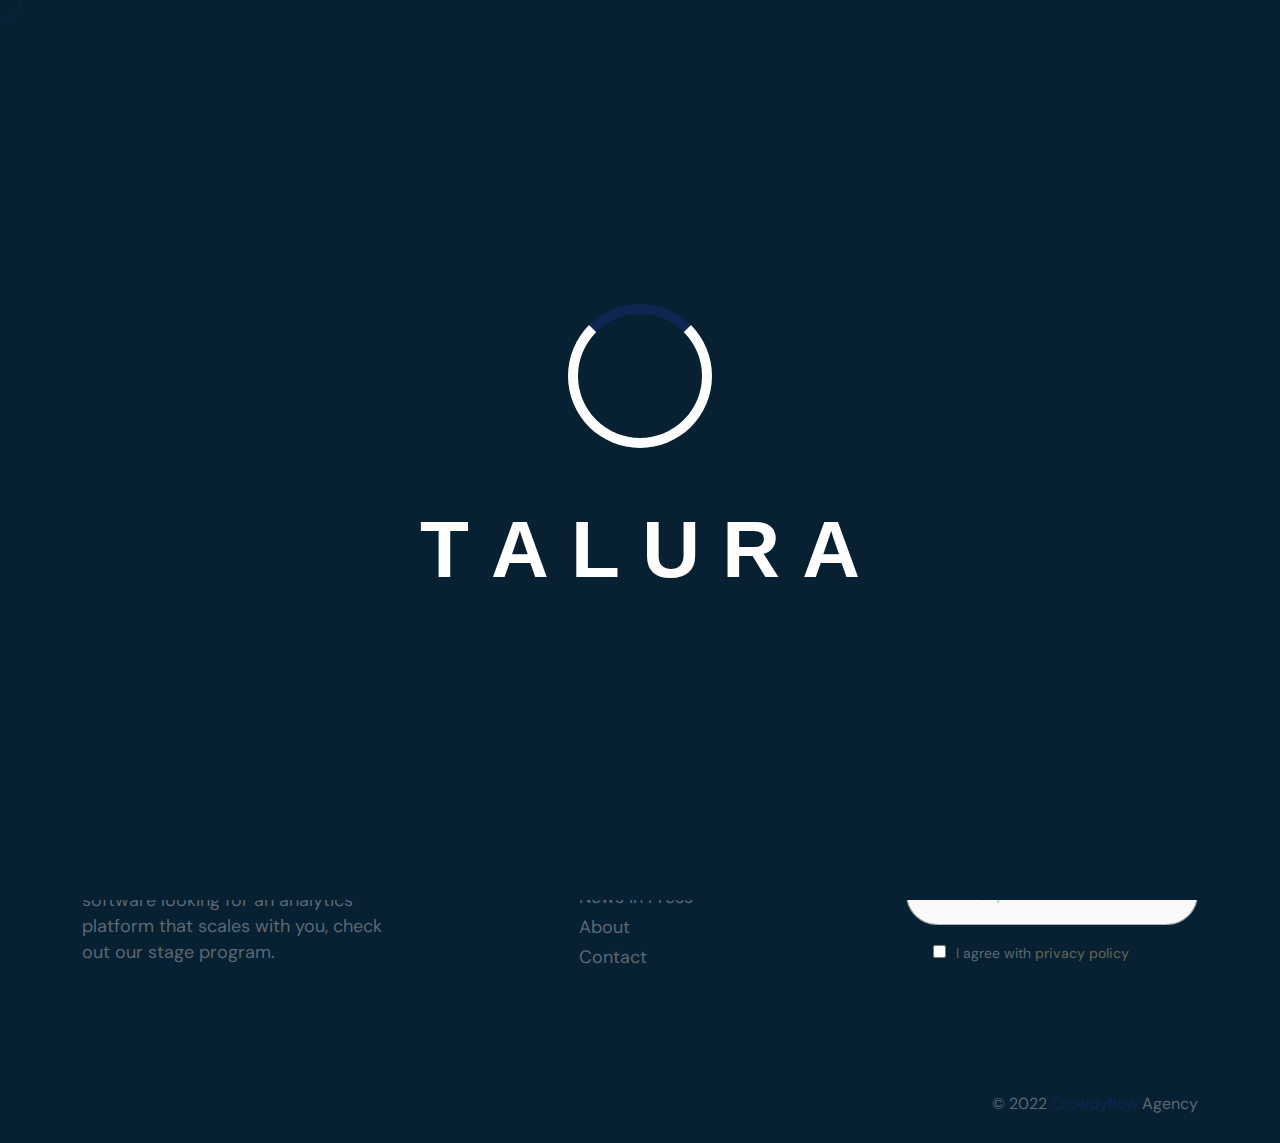
==== commit 9dbf2e8e: "Update about.html" ====
--- a/about.html
+++ b/about.html
@@ -7,7 +7,7 @@
   <meta name="viewport" content="width=device-width, initial-scale=1.0">
   <meta name="description" content="Sassly HTML5 Template">
 
-  <title>Sassly About</title>
+  <title>Talura Ai | About</title>
 
   <!-- Fav Icon -->
   <link rel="icon" type="image/x-icon" href="../assets/imgs/logo/favicon.webp">
@@ -30,8 +30,10 @@
       position: relative;
       display: flex;
       width: 100%;
-      justify-content: space-around;
+      justify-content: space-evenly;
       height: 200px;
+      flex-wrap: wrap;
+      gap: 2rem 0;
     }
 
     .card {
@@ -57,7 +59,7 @@
 
     .card:hover .info {
       opacity: 1;
-      transform: translateY(30%);
+      transform: translateY(5%);
     }
 
     .card:before {
@@ -68,12 +70,10 @@
       display: block;
       width: 100%;
       height: 100%;
-      /* border-radius: 1px; */
-      background: rgba(0, 0, 0, 0.7);
+      background: rgba(0, 0, 0, 0.75);
       z-index: 2;
       transition: 0.3s;
       opacity: 0;
-      /* transform: translateY(100%); */
     }
 
     .card img {
@@ -84,7 +84,6 @@
       position: absolute;
       top: 0;
       left: 0;
-      /* border-radius: 15px; */
     }
 
     .card .info {
@@ -115,13 +114,19 @@
 
     .name {
       position: absolute;
-      bottom: 1rem;
-      left: 1rem;
+      bottom: 2.2rem;
+      left: 0.6rem;
       color: #fff;
       z-index: 1;
       padding: 4px 10px;
-      font-size: 1.4rem;
+      font-size: 1.6rem;
       font-weight: 600;
+    }
+
+    .second-name {
+      bottom: 0.8rem;
+      left: 0.6rem;
+      font-size: 1rem;
     }
 
     .linkedin-icon {
@@ -132,25 +137,36 @@
       color: #fff;
     }
 
-    @media (max-width: 670px) {
-      .wrapper {
-        flex-direction: column;
-        gap: 2rem;
-        align-items: center;
-      }
-    }
-
+    
     .team-container {
       max-width: 100%;
       padding: 14px 14px;
     }
-
+    
     .section-header {
       width: 100%;
-      background-color: #a5bcdd;
+      background-color: #072032;
       padding: 4rem 0 280px 0;
       margin-top: 80px;
-    }
+      border-radius: 4px;
+    }
+    @media (max-width: 1140px) {
+      .wrapper {
+        height: 550px;
+      }
+    }
+
+    @media (max-width: 580px) {
+      .wrapper {
+        height: 1350px;
+      }
+
+      .team-container {
+        padding: 14px 8px;
+      }
+
+    }
+
   </style>
 
 
@@ -170,9 +186,7 @@
           <span data-text="L" class="characters">L</span>
           <span data-text="U" class="characters">U</span>
           <span data-text="R" class="characters">R</span>
-          <span data-text="A" class="characters">A&nbsp;</span>
-          <span data-text="A" class="characters">&nbsp;A</span>
-          <span data-text="I" class="characters">I</span>
+          <span data-text="A" class="characters">A</span>
         </div>
       </div>
       <div class="loader-section section-left"></div>
@@ -194,61 +208,20 @@
   <!-- offcanvas start  -->
   <div class="offcanvas-area">
     <div class="offcanvas-area-meta-wrapper">
+      <div class="offcanvas-btn-wrapper opacity-0">
+        <a target="_blank" href="https://themeforest.net/item/axtra-digital-agency-creative-portfolio-theme/43074408"
+          class="wc-btn wc-btn-default btn-hover-cropping">Purchase now</a>
+      </div>
       <span id="close_offcanvas" class="close-offcanvas">
         <img src="assets/imgs/icon/close.png" alt="close">
       </span>
-      <div class="offcanvas-btn-wrapper">
-        <a target="_blank" href="https://themeforest.net/item/axtra-digital-agency-creative-portfolio-theme/43074408"
-          class="wc-btn wc-btn-default btn-hover-cropping">Purchase now</a>
-      </div>
     </div>
     <div class="offcanvas-area-menu-wrapper">
       <ul id="accordion" class="accordion">
-        <li>
-          <div class="link">Home <img class="angle-down" src="assets/imgs/icon/angle-down.png" alt="icon image">
-          </div>
-          <ul class="submenu">
-            <li><a href="ai-content-writer.html">AI Content Writer</a></li>
-            <li><a href="ai-image-generator.html">AI Image Generator</a></li>
-            <li><a href="ai-chatbot.html">AI Chatbot</a></li>
-            <li><a href="ai-seo.html">AI SEO Software</a></li>
-            <li><a href="ai-software.html">AI Startups</a></li>
-            <li><a href="ai-video-editor.html">AI Video Editor</a></li>
-            <li><a href="booking.html">Booking Software</a></li>
-            <li><a href="online-meeting.html">Virtual Meeting</a></li>
-            <li><a href="crm.html">CRM Software</a></li>
-            <li><a href="customer-service.html">Customer Support</a></li>
-            <li><a href="mobile-apps.html">Mobile App / SASS</a></li>
-            <li><a href="marketing-automation.html">Marketing automation</a></li>
-          </ul>
-        </li>
-        <li>
+        <li><a href="/">Product</a></li>
+        <li><a href="https://talaura.ai/blog">Blogs</a></li>
+        <li><a href="/">News In Press</a></li>
         <li><a href="about.html">About</a></li>
-        <li>
-          <div class="link">Pages<img class="angle-down" src="assets/imgs/icon/angle-down.png" alt="icon image"></div>
-          <ul class="submenu">
-            <li><a href="integration.html">integration</a></li>
-            <li><a href="integration-single.html">integration single</a></li>
-            <li><a href="about.html">about</a></li>
-            <li><a href="contact.html">contact</a></li>
-            <li><a href="404.html">404</a></li>
-            <li><a href="pricing.html">pricing</a></li>
-            <li><a href="faq.html">faq</a></li>
-            <li><a href="all-template.html">video templete</a></li>
-            <li><a href="team.html">team page</a></li>
-            <li><a href="privacy-policy.html">privacy policy</a></li>
-          </ul>
-        </li>
-        <li><a href="pricing.html">Pricing</a></li>
-        <li><a href="team.html">Team</a></li>
-        <li><a href="faq.html">FaQ</a></li>
-        <li>
-          <div class="link">Blog<img class="angle-down" src="assets/imgs/icon/angle-down.png" alt="icon image"></div>
-          <ul class="submenu">
-            <li><a href="blog.html">Our Blog</a></li>
-            <li><a href="blog-details.html">Blog Details</a></li>
-          </ul>
-        </li>
       </ul>
     </div>
   </div>
@@ -287,7 +260,7 @@
             <ul>
               <li><a href="/">Product</a>
               </li>
-              <li><a href="maintainence.html">Blogs</a></li>
+              <li><a href="http://talaura.ai/blog">Blogs</a></li>
               <li><a href="news-in-press.html">News In Press</a></li>
               <li><a href="about.html">About</a></li>
             </ul>
@@ -327,105 +300,70 @@
               </div>
             </div>
             <div class="wrapper">
-              <div class="card"><img
-                  src="https://images.unsplash.com/photo-1425342605259-25d80e320565?auto=format&amp;fit=crop&amp;w=750&amp;q=80&amp;ixid=dW5zcGxhc2guY29tOzs7Ozs%3D" />
-                <div class="info">
-                  <h1>Road</h1>
-                  <p>Lorem Ipsum is simply dummy text from the printing and typeseting industry </p>
-                  <a href="/"><i class="fa-brands fa-linkedin fa-xl linkedin-icon"></i></a>
-                </div>
-                <p class="name">Kalim Ali</p>
-              </div>
-              <div class="card"><img
-                  src="https://images.unsplash.com/photo-1477666250292-1419fac4c25c?auto=format&amp;fit=crop&amp;w=667&amp;q=80&amp;ixid=dW5zcGxhc2guY29tOzs7Ozs%3D" />
-                <div class="info">
-                  <h1>Mountain</h1>
-                  <p>Lorem Ipsum is simply dummy text from the printing and typeseting industry</p>
-                  <a href="/"><i class="fa-brands fa-linkedin fa-xl linkedin-icon"></i></a>
-                </div>
-                <p class="name">Kalim Ali</p>
-              </div>
-
-
-              <div class="card"><img
-                  src="https://images.unsplash.com/photo-1477666250292-1419fac4c25c?auto=format&amp;fit=crop&amp;w=667&amp;q=80&amp;ixid=dW5zcGxhc2guY29tOzs7Ozs%3D" />
-                <div class="info">
-                  <h1>Mountain</h1>
-                  <p>Lorem Ipsum is simply dummy text from the printing and typeseting industry</p>
-                  <a href="/"><i class="fa-brands fa-linkedin fa-xl linkedin-icon"></i></a>
-                </div>
-                <p class="name">Kalim Ali</p>
-              </div>
-              <div class="card"><img
-                  src="https://images.unsplash.com/photo-1425342605259-25d80e320565?auto=format&amp;fit=crop&amp;w=750&amp;q=80&amp;ixid=dW5zcGxhc2guY29tOzs7Ozs%3D" />
-                <div class="info">
-                  <h1>Road</h1>
-                  <p>Lorem Ipsum is simply dummy text from the printing and typeseting industry</p>
-                  <a href="/"><i class="fa-brands fa-linkedin fa-xl linkedin-icon"></i></a>
-                </div>
-                <p class="name">Kalim Ali</p>
+              <div class="card">
+                <a href="https://www.linkedin.com/in/nitin-jain-17b82310" target="_blank"><img
+                    src="https://images.unsplash.com/photo-1425342605259-25d80e320565?auto=format&amp;fit=crop&amp;w=750&amp;q=80&amp;ixid=dW5zcGxhc2guY29tOzs7Ozs%3D" />
+                  <div class="info">
+
+                    <p class="fw-bold fs-6">Co-founder, OfBusiness | Co-founder Oxyzo</p>
+                    <p>Nitin has co-founded 2 unicorns and has scaled multiple businesses to $100M+ valuation. He has
+                      been
+                      named in the Forbes India Tycoons of Tomorrow 2021 list and has won the ET Startup of the Year
+                      2023.
+                    </p>
+                    <i class="fa-brands fa-linkedin fa-xl linkedin-icon"></i>
+                  </div>
+                  <p class="name">Nitin Jain</p>
+                  <p class="name second-name">IIT Delhi Silver Medalist</p>
+                </a>
+              </div>
+              <div class="card">
+                <a href="https://www.linkedin.com/in/khattarkabir" target="_blank"><img
+                    src="https://images.unsplash.com/photo-1477666250292-1419fac4c25c?auto=format&amp;fit=crop&amp;w=667&amp;q=80&amp;ixid=dW5zcGxhc2guY29tOzs7Ozs%3D" />
+                  <div class="info">
+                    <p class="fw-bold fs-6">Ex-McKinsey | Ex-Head of Strategy, Ratio</p>
+                    <p>Kabir is a StraOps consultant turned operator. He has scaled multiple consumer tech products and
+                      categories at MPL and Rario.</p>
+                    <i class="fa-brands fa-linkedin fa-xl linkedin-icon"></i>
+                  </div>
+                  <p class="name">Kabir Khattar</p>
+                  <p class="name second-name">IIM Lucknow</p>
+                </a>
+              </div>
+
+
+              <div class="card">
+                <a href="https://www.linkedin.com/in/syed-shaaz-548950bb" target="_blank"><img
+                    src="https://images.unsplash.com/photo-1477666250292-1419fac4c25c?auto=format&amp;fit=crop&amp;w=667&amp;q=80&amp;ixid=dW5zcGxhc2guY29tOzs7Ozs%3D" />
+                  <div class="info">
+                    <p class="fw-bold fs-6">Ex-CEO & Founder, FTL</p>
+                    <p>Shaaz is a tech entrepreneur and public speaker specializing in the AI/ML domain. He has authored
+                      influential AI papers and has scaled a gaming startup.</p>
+                    <i class="fa-brands fa-linkedin fa-xl linkedin-icon"></i>
+                  </div>
+                  <p class="name">Syed Shaaz</p>
+                  <p class="name second-name">VIT, Vellore</p>
+                </a>
+              </div>
+              <div class="card">
+                <a href="https://www.linkedin.com/in/vikas-bansal-5576683" target="_blank"><img
+                    src="https://images.unsplash.com/photo-1425342605259-25d80e320565?auto=format&amp;fit=crop&amp;w=750&amp;q=80&amp;ixid=dW5zcGxhc2guY29tOzs7Ozs%3D" />
+                  <div class="info">
+                    <p class="fw-bold fs-6">Ex-CHRO Edelweiss, Unilever, Dr. Reddy’s</p>
+                    <p>Vikas is an HR veteran with 24 years of experience in the industry. He has managed diverse
+                      workforces, led strategy and change initiatives, built startups and has global experience. He is
+                      DISC, MBTI and Hogan certified professional.</p>
+                    <i class="fa-brands fa-linkedin fa-xl linkedin-icon"></i>
+                  </div>
+                  <p class="name">Vikas Bansal</p>
+                  <p class="name second-name">SIBM Pune</p>
+                </a>
               </div>
 
             </div>
 
           </section>
-          <!-- <section style="width: 100%;display: flex;margin-top: 100px;
-          justify-content: center;gap: 3rem;
-          align-items: center;flex-direction: column; padding-bottom: 40px;">
-            <div class="section-header">
-              <div class="section-title-wrapper">
-                <div class="title-wrapper">
-                  <h2 class="section-title has_fade_anim text-center">
-                    Our Team
-                  </h2>
-                </div>
-              </div>
-            </div>
-            <div class="wrapper">
-              <div class="card"><img
-                  src="https://images.unsplash.com/photo-1425342605259-25d80e320565?auto=format&amp;fit=crop&amp;w=750&amp;q=80&amp;ixid=dW5zcGxhc2guY29tOzs7Ozs%3D" />
-                <div class="info">
-                  <h1>Road</h1>
-                  <p>Lorem Ipsum is simply dummy text from the printing and typeseting industry </p>
-                  <a href="/"><i class="fa-brands fa-linkedin fa-xl linkedin-icon"></i></a>
-                </div>
-                <p class="name">Kalim Ali</p>
-              </div>
-              <div class="card"><img
-                  src="https://images.unsplash.com/photo-1477666250292-1419fac4c25c?auto=format&amp;fit=crop&amp;w=667&amp;q=80&amp;ixid=dW5zcGxhc2guY29tOzs7Ozs%3D" />
-                <div class="info">
-                  <h1>Mountain</h1>
-                  <p>Lorem Ipsum is simply dummy text from the printing and typeseting industry</p>
-                  <a href="/"><i class="fa-brands fa-linkedin fa-xl linkedin-icon"></i></a>
-                </div>
-                <p class="name">Kalim Ali</p>
-              </div>
-
-
-            </div>
-            <div class="wrapper">
-              <div class="card"><img
-                  src="https://images.unsplash.com/photo-1477666250292-1419fac4c25c?auto=format&amp;fit=crop&amp;w=667&amp;q=80&amp;ixid=dW5zcGxhc2guY29tOzs7Ozs%3D" />
-                <div class="info">
-                  <h1>Mountain</h1>
-                  <p>Lorem Ipsum is simply dummy text from the printing and typeseting industry</p>
-                  <a href="/"><i class="fa-brands fa-linkedin fa-xl linkedin-icon"></i></a>
-                </div>
-                <p class="name">Kalim Ali</p>
-              </div>
-              <div class="card"><img
-                  src="https://images.unsplash.com/photo-1425342605259-25d80e320565?auto=format&amp;fit=crop&amp;w=750&amp;q=80&amp;ixid=dW5zcGxhc2guY29tOzs7Ozs%3D" />
-                <div class="info">
-                  <h1>Road</h1>
-                  <p>Lorem Ipsum is simply dummy text from the printing and typeseting industry</p>
-                  <a href="/"><i class="fa-brands fa-linkedin fa-xl linkedin-icon"></i></a>
-                </div>
-                <p class="name">Kalim Ali</p>
-              </div>
-
-            </div>
-
-          </section> -->
+
         </main>
 
         <!-- footer area start  -->
@@ -446,7 +384,7 @@
               <div class="footer-widget-wrapper">
                 <h2 class="title text-light">Company</h2>
                 <ul class="footer-nav-list">
-                  <li><a href="maintainence.html">Blogs</a></li>
+                  <li><a href="http://talaura.ai/blog">Blogs</a></li>
                   <li><a href="#">News In Press</a></li>
                   <li><a href="/about.html">About</a></li>
                   <li><a href="/contact.html">Contact</a></li>
@@ -463,7 +401,7 @@
                     <span class="icon"><i class="fa-regular fa-envelope" style="font-size: 20px;"></i></span>
                   </div>
                   <div class="policy-field">
-                    <input type="checkbox" id="policy" name="policy" value="Boat">
+                    <input type="checkbox" id="policy" name="policy" value="Boat" style="margin-left: 27px;">
                     <label for="policy"> I agree with <span>privacy policy</span></label>
                   </div>
                 </form>
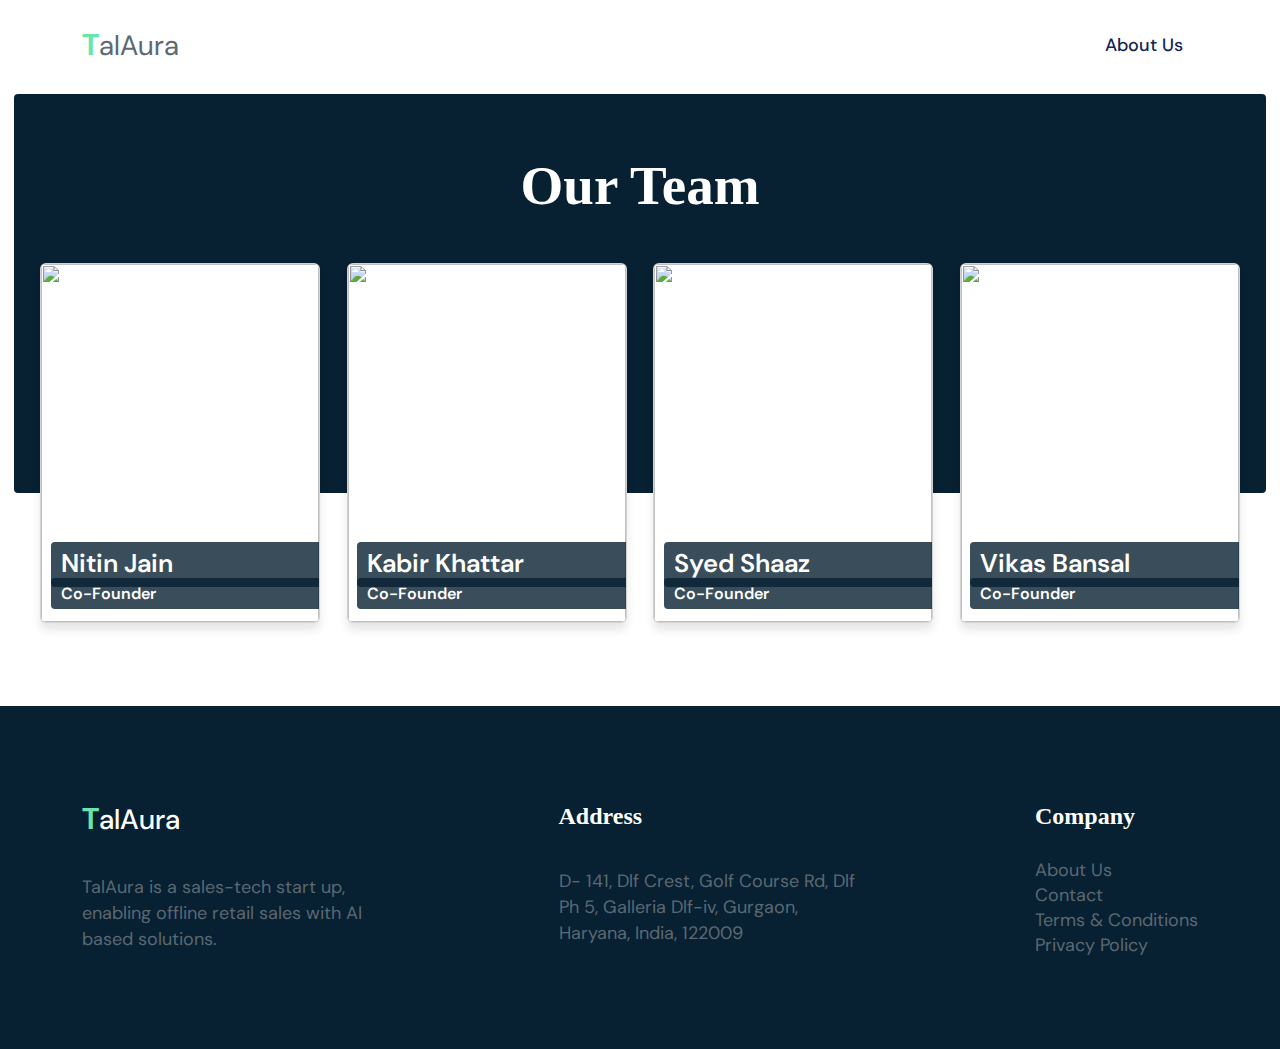
==== commit 71db10ce: "changes" ====
--- a/about.html
+++ b/about.html
@@ -1,399 +1,470 @@
 <!DOCTYPE html>
 <html lang="en">
-
-<head>
-  <meta charset="UTF-8">
-  <meta http-equiv="X-UA-Compatible" content="IE=edge">
-  <meta name="viewport" content="width=device-width, initial-scale=1.0">
-  <meta name="description" content="Sassly HTML5 Template">
-
-  <title>Talura Ai | About</title>
-
-  <!-- Fav Icon -->
-  <link rel="icon" type="image/x-icon" href="../assets/imgs/logo/favicon.webp">
-
-
-
-
-
-  <!-- All CSS files -->
-  <link rel="stylesheet" href="assets/css/bootstrap.min.css">
-  <link rel="stylesheet" href="assets/css/all.min.css">
-  <link rel="stylesheet" href="assets/css/swiper-bundle.min.css">
-  <link rel="stylesheet" href="assets/css/progressbar.css">
-  <link rel="stylesheet" href="assets/css/meanmenu.min.css">
-  <link rel="stylesheet" href="assets/css/magnific-popup.css">
-  <link rel="stylesheet" href="assets/css/master-about.css">
-
-  <style>
-    .wrapper {
-      position: relative;
-      display: flex;
-      width: 100%;
-      justify-content: space-evenly;
-      height: 200px;
-      flex-wrap: wrap;
-      gap: 2rem 0;
-    }
-
-    .card {
-      position: relative;
-      top: -230px;
-      width: 280px;
-      height: 360px;
-      border-radius: 6px;
-      padding: 1.5rem;
-      background: white;
-      display: flex;
-      align-items: flex-end;
-      transition: 0.4s ease-out;
-      box-shadow: 0px 7px 10px rgba(0, 0, 0, 0.1);
-      overflow: hidden;
-      cursor: pointer;
-    }
-
-    .card:hover:before {
-      opacity: 1;
-      transform: translateY(0px);
-    }
-
-    .card:hover .info {
-      opacity: 1;
-      transform: translateY(5%);
-    }
-
-    .card:before {
-      content: "";
-      position: absolute;
-      top: 0;
-      left: 0;
-      display: block;
-      width: 100%;
-      height: 100%;
-      background: rgba(0, 0, 0, 0.75);
-      z-index: 2;
-      transition: 0.3s;
-      opacity: 0;
-    }
-
-    .card img {
-      width: 100%;
-      height: 100%;
-      -o-object-fit: cover;
-      object-fit: cover;
-      position: absolute;
-      top: 0;
-      left: 0;
-    }
-
-    .card .info {
-      position: relative;
-      z-index: 3;
-      color: #fff;
-      opacity: 0;
-      transform: translateY(100%);
-      transition: 0.4s;
-      display: flex;
-      justify-content: center;
-      align-items: center;
-      flex-direction: column;
-    }
-
-    .card .info h1 {
-      margin: 0px;
-      color: #fff;
-    }
-
-    .card .info p {
-      letter-spacing: 1px;
-      font-size: 15px;
-      margin-top: 8px;
-      color: #fff;
-      text-align: center;
-    }
-
-    .name {
-      position: absolute;
-      bottom: 2.2rem;
-      left: 0.6rem;
-      color: #fff;
-      z-index: 1;
-      padding: 4px 10px;
-      font-size: 1.6rem;
-      font-weight: 600;
-    }
-
-    .second-name {
-      bottom: 0.8rem;
-      left: 0.6rem;
-      font-size: 1rem;
-    }
-
-    .linkedin-icon {
-      margin-top: 1.5rem;
-    }
-
-    .linkedin-icon:hover {
-      color: #fff;
-    }
-
-    
-    .team-container {
-      max-width: 100%;
-      padding: 14px 14px;
-    }
-    
-    .section-header {
-      width: 100%;
-      background-color: #072032;
-      padding: 4rem 0 280px 0;
-      margin-top: 80px;
-      border-radius: 4px;
-    }
-    @media (max-width: 1140px) {
+  <head>
+    <meta charset="UTF-8" />
+    <meta http-equiv="X-UA-Compatible" content="IE=edge" />
+    <meta name="viewport" content="width=device-width, initial-scale=1.0" />
+    <meta name="description" content="Sassly HTML5 Template" />
+
+    <title>Talura Ai | About</title>
+
+    <!-- Fav Icon -->
+    <link
+      rel="icon"
+      type="image/x-icon"
+      href="../assets/imgs/logo/favicon.webp"
+    />
+
+    <!-- All CSS files -->
+    <link rel="stylesheet" href="assets/css/bootstrap.min.css" />
+    <link rel="stylesheet" href="assets/css/all.min.css" />
+    <link rel="stylesheet" href="assets/css/swiper-bundle.min.css" />
+    <link rel="stylesheet" href="assets/css/progressbar.css" />
+    <link rel="stylesheet" href="assets/css/meanmenu.min.css" />
+    <link rel="stylesheet" href="assets/css/magnific-popup.css" />
+    <link rel="stylesheet" href="assets/css/master-about.css" />
+
+    <style>
       .wrapper {
-        height: 550px;
-      }
-    }
-
-    @media (max-width: 580px) {
-      .wrapper {
-        height: 1350px;
+        position: relative;
+        display: flex;
+        width: 100%;
+        justify-content: space-evenly;
+        height: 200px;
+        flex-wrap: wrap;
+        gap: 2rem 0;
+      }
+
+      .card {
+        position: relative;
+        top: -230px;
+        width: 280px;
+        height: 360px;
+        border-radius: 6px;
+        padding: 1.5rem;
+        background: white;
+        display: flex;
+        align-items: flex-end;
+        transition: 0.4s ease-out;
+        box-shadow: 0px 7px 10px rgba(0, 0, 0, 0.1);
+        overflow: hidden;
+        cursor: pointer;
+      }
+
+      .card:hover:before {
+        opacity: 1;
+        transform: translateY(0px);
+      }
+
+      .card:hover .info {
+        opacity: 1;
+        transform: translateY(5%);
+      }
+
+      .card:before {
+        content: "";
+        position: absolute;
+        top: 0;
+        left: 0;
+        display: block;
+        width: 100%;
+        height: 100%;
+        background: rgba(0, 0, 0, 0.8);
+        z-index: 2;
+        transition: 0.3s;
+        opacity: 0;
+      }
+
+      .card img {
+        width: 100%;
+        height: 100%;
+        -o-object-fit: cover;
+        object-fit: cover;
+        position: absolute;
+        top: 0;
+        left: 0;
+      }
+
+      .card .info {
+        position: relative;
+        z-index: 3;
+        color: #fff;
+        opacity: 0;
+        transform: translateY(100%);
+        transition: 0.4s;
+        display: flex;
+        justify-content: center;
+        align-items: center;
+        flex-direction: column;
+      }
+
+      .card .info h1 {
+        margin: 0px;
+        color: #fff;
+      }
+
+      .card .info p {
+        letter-spacing: 1px;
+        font-size: 15px;
+        margin-top: 8px;
+        color: #fff;
+        text-align: center;
+      }
+
+      .name {
+        position: absolute;
+        bottom: 2.2rem;
+        left: 0.6rem;
+        color: #fff;
+        z-index: 1;
+        padding: 4px 10px;
+        font-size: 1.6rem;
+        font-weight: 600;
+        background-color: rgba(7, 32, 50, 0.8);
+        width: 100%;
+        border-radius: 4px;
+      }
+
+      .second-name {
+        bottom: 0.8rem;
+        left: 0.6rem;
+        font-size: 1rem;
+      }
+
+      .linkedin-icon {
+        margin-top: 1.5rem;
+      }
+
+      .linkedin-icon:hover {
+        color: #fff;
       }
 
       .team-container {
-        padding: 14px 8px;
-      }
-
-    }
-
-  </style>
-
-
-</head>
-
-
-<body class="font-heading-colasta-bold">
-
-  <!-- Preloader -->
-  <div id="preloader">
-    <div id="container" class="container-preloader">
-      <div class="animation-preloader">
-        <div class="spinner"></div>
-        <div class="txt-loading">
-          <span data-text="T" class="characters">T</span>
-          <span data-text="A" class="characters">A</span>
-          <span data-text="L" class="characters">L</span>
-          <span data-text="U" class="characters">U</span>
-          <span data-text="R" class="characters">R</span>
-          <span data-text="A" class="characters">A</span>
+        max-width: 100%;
+        padding: 14px 14px;
+      }
+
+      .section-header {
+        width: 100%;
+        background-color: #072032;
+        padding: 4rem 0 280px 0;
+        margin-top: 80px;
+        border-radius: 4px;
+      }
+      @media (max-width: 1140px) {
+        .wrapper {
+          height: 550px;
+        }
+      }
+
+      @media (max-width: 580px) {
+        .wrapper {
+          height: 1350px;
+        }
+
+        .team-container {
+          padding: 14px 8px;
+        }
+      }
+    </style>
+  </head>
+
+  <body class="font-heading-colasta-bold">
+    <!-- Preloader -->
+    <!-- <div id="preloader">
+      <div id="container" class="container-preloader">
+        <div class="animation-preloader">
+          <div class="spinner"></div>
+          <div class="txt-loading">
+            <span data-text="T" class="characters">T</span>
+            <span data-text="A" class="characters">A</span>
+            <span data-text="L" class="characters">L</span>
+            <span data-text="A" class="characters">A</span>
+            <span data-text="U" class="characters">U</span>
+            <span data-text="R" class="characters">R</span>
+            <span data-text="A" class="characters">A</span>
+          </div>
         </div>
+        <div class="loader-section section-left"></div>
+        <div class="loader-section section-right"></div>
       </div>
-      <div class="loader-section section-left"></div>
-      <div class="loader-section section-right"></div>
+    </div> -->
+
+    <!-- Cursor Animation -->
+    <!-- <div class="cursor1"></div> -->
+
+    <!-- Sroll to top -->
+    <div class="progress-wrap">
+      <svg
+        class="progress-circle svg-content"
+        width="100%"
+        height="100%"
+        viewBox="-1 -1 102 102"
+      >
+        <path d="M50,1 a49,49 0 0,1 0,98 a49,49 0 0,1 0,-98"></path>
+      </svg>
     </div>
-  </div>
-
-  <!-- Cursor Animation -->
-  <div class="cursor1"></div>
-
-  <!-- Sroll to top -->
-  <div class="progress-wrap">
-    <svg class="progress-circle svg-content" width="100%" height="100%" viewBox="-1 -1 102 102">
-      <path d="M50,1 a49,49 0 0,1 0,98 a49,49 0 0,1 0,-98"></path>
-    </svg>
-  </div>
-
-
-  <!-- offcanvas start  -->
-  <div class="offcanvas-area">
-    <div class="offcanvas-area-meta-wrapper">
-      <div class="offcanvas-btn-wrapper opacity-0">
-        <a target="_blank" href="https://themeforest.net/item/axtra-digital-agency-creative-portfolio-theme/43074408"
-          class="wc-btn wc-btn-default btn-hover-cropping">Purchase now</a>
+
+    <!-- offcanvas start  -->
+    <div class="offcanvas-area">
+      <div class="offcanvas-area-meta-wrapper">
+        <div class="offcanvas-btn-wrapper opacity-0">
+          <a
+            target="_blank"
+            href="https://themeforest.net/item/axtra-digital-agency-creative-portfolio-theme/43074408"
+            class="wc-btn wc-btn-default btn-hover-cropping"
+            >Purchase now</a
+          >
+        </div>
+        <span id="close_offcanvas" class="close-offcanvas">
+          <img src="assets/imgs/icon/close.png" alt="close" />
+        </span>
       </div>
-      <span id="close_offcanvas" class="close-offcanvas">
-        <img src="assets/imgs/icon/close.png" alt="close">
-      </span>
+      <div class="offcanvas-area-menu-wrapper">
+        <ul id="accordion" class="accordion">
+          <!-- <li><a href="/">Product</a></li> -->
+          <!-- <li><a href="contact.html">Blogs</a></li> -->
+          <!-- <li><a href="contact.html">News In Press</a></li> -->
+          <li><a href="about.html">About Us</a></li>
+        </ul>
+      </div>
     </div>
-    <div class="offcanvas-area-menu-wrapper">
-      <ul id="accordion" class="accordion">
-        <li><a href="/">Product</a></li>
-        <li><a href="https://talaura.ai/blog">Blogs</a></li>
-        <li><a href="/">News In Press</a></li>
-        <li><a href="about.html">About</a></li>
-      </ul>
-    </div>
-  </div>
-  <!-- offcanvas end  -->
-
-
-  <!-- search modal start -->
-  <div class="modal fade" id="search-template" data-bs-backdrop="static" data-bs-keyboard="false" tabindex="-1"
-    aria-labelledby="search-template" aria-hidden="true">
-    <button type="button" class="btn-close" data-bs-dismiss="modal" aria-label="Close"></button>
-    <div class="modal-dialog modal-dialog-centered">
-      <div class="modal-content">
-        <div class="modal-body">
-          <form action="#" class="form-search">
-            <input type="text" placeholder="Search">
-            <button type="submit"><i class="fa-solid fa-magnifying-glass"></i></button>
-          </form>
+    <!-- offcanvas end  -->
+
+    <!-- search modal start -->
+    <div
+      class="modal fade"
+      id="search-template"
+      data-bs-backdrop="static"
+      data-bs-keyboard="false"
+      tabindex="-1"
+      aria-labelledby="search-template"
+      aria-hidden="true"
+    >
+      <button
+        type="button"
+        class="btn-close"
+        data-bs-dismiss="modal"
+        aria-label="Close"
+      ></button>
+      <div class="modal-dialog modal-dialog-centered">
+        <div class="modal-content">
+          <div class="modal-body">
+            <form action="#" class="form-search">
+              <input type="text" placeholder="Search" />
+              <button type="submit">
+                <i class="fa-solid fa-magnifying-glass"></i>
+              </button>
+            </form>
+          </div>
         </div>
       </div>
     </div>
-  </div>
-  <!-- search modal end -->
-
-  <!-- Header area start -->
-  <header class="header-area style-1 pos-abs zi-9">
-    <div class="container">
-      <div class="header-area__inner">
-        <div class="header__logo">
-          <a href="index.html">
-            <img src="assets/imgs/logo/logo-2.webp" class="normal-logo" alt="Site Logo">
-            <img src="assets/imgs/logo/logo-13.webp" class="sticky-logo" alt="Site Logo">
-          </a>
-        </div>
-        <div class="header__nav">
-          <nav class="main-menu">
-            <ul>
-              <li><a href="/">Product</a>
-              </li>
-              <li><a href="http://talaura.ai/blog">Blogs</a></li>
-              <li><a href="news-in-press.html">News In Press</a></li>
-              <li><a href="about.html">About</a></li>
-            </ul>
-          </nav>
-        </div>
-        <div class="header__navicon d-xl-none">
-          <button onclick="showCanvas3()" class="open-offcanvas">
-            <i class="fa-solid fa-bars"></i></button>
+    <!-- search modal end -->
+
+    <!-- Header area start -->
+    <header class="header-area style-1 pos-abs zi-9">
+      <div class="container">
+        <div class="header-area__inner">
+          <div class="header__logo">
+            <a
+              href="index.html"
+              class=""
+              style="font-size: 28px; font-weight: 400"
+            >
+              <span
+                style="color: #6be4ab; font-size: 30px"
+                class="fw-bold company-letter"
+                >T</span
+              >alAura
+              <!-- <img src="assets/imgs/logo/logo-2.webp" class="normal-logo" alt="Site Logo">
+            <img src="assets/imgs/logo/logo-13.webp" class="sticky-logo" alt="Site Logo"> -->
+            </a>
+          </div>
+          <div class="header__nav">
+            <nav class="main-menu">
+              <ul>
+                <!-- <li><a href="/">Product</a>
+              </li> -->
+                <!-- <li><a href="contact.html">Blogs</a></li> -->
+                <!-- <li><a href="contact.html">News In Press</a></li> -->
+                <li><a href="about.html">About Us</a></li>
+              </ul>
+            </nav>
+          </div>
+          <div class="header__navicon d-xl-none">
+            <button onclick="showCanvas3()" class="open-offcanvas">
+              <i class="fa-solid fa-bars"></i>
+            </button>
+          </div>
         </div>
       </div>
-    </div>
-  </header>
-  <!-- Header area end -->
-
-
-  <div class="has-smooth" id="has_smooth"></div>
-
-
-
-  <div id="smooth-wrapper">
-    <div id="smooth-content">
-      <div class="body-wrapper body-booking">
-
-        <!-- overlay switcher close  -->
-        <div class="overlay-switcher-close"></div>
-
-
-        <main>
-          <section class="team-container">
-            <div class="section-header">
-              <div class="section-title-wrapper">
-                <div class="title-wrapper">
-                  <h2 class="section-title has_fade_anim text-center text-white">
-                    Our Team
-                  </h2>
+    </header>
+    <!-- Header area end -->
+
+    <div class="has-smooth" id="has_smooth"></div>
+
+    <div id="smooth-wrapper">
+      <div id="smooth-content">
+        <div class="body-wrapper body-booking">
+          <!-- overlay switcher close  -->
+          <div class="overlay-switcher-close"></div>
+
+          <main>
+            <section class="team-container">
+              <div class="section-header">
+                <div class="section-title-wrapper">
+                  <div class="title-wrapper">
+                    <h2
+                      class="section-title has_fade_anim text-center text-white"
+                    >
+                      Our Team
+                    </h2>
+                  </div>
                 </div>
               </div>
-            </div>
-            <div class="wrapper">
-              <div class="card">
-                <a href="https://www.linkedin.com/in/nitin-jain-17b82310" target="_blank"><img
-                    src="https://images.unsplash.com/photo-1425342605259-25d80e320565?auto=format&amp;fit=crop&amp;w=750&amp;q=80&amp;ixid=dW5zcGxhc2guY29tOzs7Ozs%3D" />
-                  <div class="info">
-
-                    <p class="fw-bold fs-6">Co-founder, OfBusiness | Co-founder Oxyzo</p>
-                    <p>Nitin has co-founded 2 unicorns and has scaled multiple businesses to $100M+ valuation. He has
-                      been
-                      named in the Forbes India Tycoons of Tomorrow 2021 list and has won the ET Startup of the Year
-                      2023.
-                    </p>
-                    <i class="fa-brands fa-linkedin fa-xl linkedin-icon"></i>
-                  </div>
-                  <p class="name">Nitin Jain</p>
-                  <p class="name second-name">IIT Delhi Silver Medalist</p>
-                </a>
-              </div>
-              <div class="card">
-                <a href="https://www.linkedin.com/in/khattarkabir" target="_blank"><img
-                    src="https://images.unsplash.com/photo-1477666250292-1419fac4c25c?auto=format&amp;fit=crop&amp;w=667&amp;q=80&amp;ixid=dW5zcGxhc2guY29tOzs7Ozs%3D" />
-                  <div class="info">
-                    <p class="fw-bold fs-6">Ex-McKinsey | Ex-Head of Strategy, Ratio</p>
-                    <p>Kabir is a StraOps consultant turned operator. He has scaled multiple consumer tech products and
-                      categories at MPL and Rario.</p>
-                    <i class="fa-brands fa-linkedin fa-xl linkedin-icon"></i>
-                  </div>
-                  <p class="name">Kabir Khattar</p>
-                  <p class="name second-name">IIM Lucknow</p>
-                </a>
-              </div>
-
-
-              <div class="card">
-                <a href="https://www.linkedin.com/in/syed-shaaz-548950bb" target="_blank"><img
-                    src="https://images.unsplash.com/photo-1477666250292-1419fac4c25c?auto=format&amp;fit=crop&amp;w=667&amp;q=80&amp;ixid=dW5zcGxhc2guY29tOzs7Ozs%3D" />
-                  <div class="info">
-                    <p class="fw-bold fs-6">Ex-CEO & Founder, FTL</p>
-                    <p>Shaaz is a tech entrepreneur and public speaker specializing in the AI/ML domain. He has authored
-                      influential AI papers and has scaled a gaming startup.</p>
-                    <i class="fa-brands fa-linkedin fa-xl linkedin-icon"></i>
-                  </div>
-                  <p class="name">Syed Shaaz</p>
-                  <p class="name second-name">VIT, Vellore</p>
-                </a>
-              </div>
-              <div class="card">
-                <a href="https://www.linkedin.com/in/vikas-bansal-5576683" target="_blank"><img
-                    src="https://images.unsplash.com/photo-1425342605259-25d80e320565?auto=format&amp;fit=crop&amp;w=750&amp;q=80&amp;ixid=dW5zcGxhc2guY29tOzs7Ozs%3D" />
-                  <div class="info">
-                    <p class="fw-bold fs-6">Ex-CHRO Edelweiss, Unilever, Dr. Reddy’s</p>
-                    <p>Vikas is an HR veteran with 24 years of experience in the industry. He has managed diverse
-                      workforces, led strategy and change initiatives, built startups and has global experience. He is
-                      DISC, MBTI and Hogan certified professional.</p>
-                    <i class="fa-brands fa-linkedin fa-xl linkedin-icon"></i>
-                  </div>
-                  <p class="name">Vikas Bansal</p>
-                  <p class="name second-name">SIBM Pune</p>
-                </a>
-              </div>
-
-            </div>
-
-          </section>
-
-        </main>
-
-        <!-- footer area start  -->
-        <footer class="footer-area style-2" style="background-color: #072032;">
-          <div class="container">
-            <div class="footer-area-inner">
-              <div class="footer-widget-wrapper">
-                <div class="footer-logo">
-                  <img src="assets/imgs/logo/logo-4.webp" alt="site-logo">
+              <div class="wrapper">
+                <div class="card">
+                  <a
+                    href="https://www.linkedin.com/in/nitin-jain-17b82310"
+                    target="_blank"
+                    ><img src="./assets/imgs/founder/Nitin.jpeg" />
+                    <div class="info">
+                      <p class="fw-bold fs-6">
+                        Co-founder, OfBusiness | Co-founder Oxyzo
+                      </p>
+                      <p>
+                        Nitin has co-founded 2 unicorns and has scaled multiple
+                        businesses to $100M+ valuation. He has been named in the
+                        Forbes India Tycoons of Tomorrow 2021 list and has won
+                        the ET Startup of the Year 2023.
+                      </p>
+                      <i class="fa-brands fa-linkedin fa-xl linkedin-icon"></i>
+                    </div>
+                    <p class="name">Nitin Jain</p>
+                    <p class="name second-name">Co-Founder</p>
+                  </a>
                 </div>
-                <div class="description-text">
-                  <div class="text-wrapper">
-                    <p class="text">Sassly is a real early-stage software looking for an analytics platform that scales
-                      with you, check out our stage program.</p>
-                  </div>
+                <div class="card">
+                  <a
+                    href="https://www.linkedin.com/in/khattarkabir"
+                    target="_blank"
+                    ><img src="./assets/imgs/founder/Kabir.jpeg" />
+                    <div class="info">
+                      <p class="fw-bold fs-6">
+                        Ex-McKinsey | Ex-Head of Strategy, Ratio
+                      </p>
+                      <p>
+                        Kabir is a StraOps consultant turned operator. He has
+                        scaled multiple consumer tech products and categories at
+                        MPL and Rario.
+                      </p>
+                      <i class="fa-brands fa-linkedin fa-xl linkedin-icon"></i>
+                    </div>
+                    <p class="name">Kabir Khattar</p>
+                    <p class="name second-name">Co-Founder</p>
+                  </a>
                 </div>
-              </div>
-              <div class="footer-widget-wrapper">
-                <h2 class="title text-light">Company</h2>
-                <ul class="footer-nav-list">
-                  <li><a href="http://talaura.ai/blog">Blogs</a></li>
-                  <li><a href="#">News In Press</a></li>
-                  <li><a href="/about.html">About</a></li>
-                  <li><a href="/contact.html">Contact</a></li>
-                </ul>
-              </div>
-
-
-              <div class="footer-widget-wrapper">
-                <h2 class="title text-light">Newsletter</h2>
+
+                <div class="card">
+                  <a
+                    href="https://www.linkedin.com/in/syed-shaaz-548950bb"
+                    target="_blank"
+                    ><img src="./assets/imgs/founder/Vikas.jpeg" />
+                    <div class="info">
+                      <p class="fw-bold fs-6">Ex-CEO & Founder, FTL</p>
+                      <p>
+                        Shaaz is a tech entrepreneur and public speaker
+                        specializing in the AI/ML domain. He has authored
+                        influential AI papers and has scaled a gaming startup.
+                      </p>
+                      <i class="fa-brands fa-linkedin fa-xl linkedin-icon"></i>
+                    </div>
+                    <p class="name">Syed Shaaz</p>
+                    <p class="name second-name">Co-Founder</p>
+                  </a>
+                </div>
+                <div class="card">
+                  <a
+                    href="https://www.linkedin.com/in/vikas-bansal-5576683"
+                    target="_blank"
+                    ><img src="./assets/imgs/founder/Syed.jpeg" />
+                    <div class="info">
+                      <p class="fw-bold fs-6">
+                        Ex-CHRO Edelweiss, Unilever, Dr. Reddy’s
+                      </p>
+                      <p>
+                        Vikas is an HR veteran with 24 years of experience in
+                        the industry. He has managed diverse workforces, led
+                        strategy and change initiatives, built startups and has
+                        global experience. He is DISC, MBTI and Hogan certified
+                        professional.
+                      </p>
+                      <i class="fa-brands fa-linkedin fa-xl linkedin-icon"></i>
+                    </div>
+                    <p class="name">Vikas Bansal</p>
+                    <p class="name second-name">Co-Founder</p>
+                  </a>
+                </div>
+              </div>
+            </section>
+          </main>
+
+          <!-- footer area start  -->
+          <footer class="footer-area style-2" style="background-color: #072032">
+            <div class="container">
+              <div class="footer-area-inner">
+                <div class="footer-widget-wrapper">
+                  <div class="footer-logo mobile-box-center">
+                    <a
+                      href="index.html"
+                      class="text-white"
+                      style="font-size: 28px; font-weight: 500"
+                    >
+                      <span
+                        style="color: #6be4ab; font-size: 30px"
+                        class="fw-bold company-letter"
+                        >T</span
+                      >alAura
+                      <!-- <img src="assets/imgs/logo/logo-2.webp" class="normal-logo" alt="Site Logo">
+                    <img src="assets/imgs/logo/logo-13.webp" class="sticky-logo" alt="Site Logo"> -->
+                    </a>
+                    <!-- <img src="assets/imgs/logo/logo-4.webp" alt="site-logo"> -->
+                  </div>
+                  <div class="description-text">
+                    <div class="text-wrapper">
+                      <p class="text mobile-text-center">
+                        TalAura is a sales-tech start up, enabling offline
+                        retail sales with AI based solutions.
+                      </p>
+                    </div>
+                  </div>
+                </div>
+                <div class="footer-widget-wrapper">
+                  <h2 class="title text-white">Address</h2>
+                  <div class="description-text">
+                    <div class="text-wrapper">
+                      <p class="text mobile-text-center">
+                        D- 141, Dlf Crest, Golf Course Rd, Dlf Ph 5, Galleria
+                        Dlf-iv, Gurgaon, Haryana, India, 122009
+                      </p>
+                    </div>
+                  </div>
+                </div>
+                <div class="footer-widget-wrapper mobile-box-center">
+                  <h2 class="title text-white">Company</h2>
+                  <ul class="footer-nav-list mobile-box-center">
+                    <!-- <li><a href="contact.html">Blogs</a></li> -->
+                    <!-- <li><a href="contact.html">News In Press</a></li> -->
+                    <li><a href="/about.html">About Us</a></li>
+                    <li><a href="/contact.html">Contact</a></li>
+                    <li><a href="#">Terms & Conditions</a></li>
+                    <li><a href="#">Privacy Policy</a></li>
+                  </ul>
+                </div>
+
+                <!-- <div class="footer-widget-wrapper">
+                <h2 class="title">Newsletter</h2>
                 <form action="#" class="subscribe-form">
                   <div class="input-field">
                     <input type="email" placeholder="Enter your email">
@@ -405,9 +476,9 @@
                     <label for="policy"> I agree with <span>privacy policy</span></label>
                   </div>
                 </form>
-              </div>
-            </div>
-            <div class="copyright-area-inner">
+              </div> -->
+              </div>
+              <!-- <div class="copyright-area-inner">
               <ul class="social-links">
                 <li><a href="#"><i class="fa-brands fa-facebook-f"></i></a></li>
                 <li><a href="#"><i class="fa-brands fa-twitter"></i></a></li>
@@ -417,202 +488,272 @@
               <div class="copyright-text">
                 <p class="text">© 2022 <a href="https://crowdyflow.com/">Crowdyflow</a> Agency</p>
               </div>
+            </div> -->
             </div>
-          </div>
-        </footer>
-        <!-- footer area end  -->
-
+          </footer>
+        </div>
       </div>
     </div>
-  </div>
-  <!-- login form  -->
-  <div class="modal fade" id="staticBackdrop" data-bs-backdrop="static" data-bs-keyboard="false" tabindex="-1"
-    aria-hidden="true">
-    <div class="modal-dialog modal-dialog-centered">
-      <div class="modal-content">
-        <div class="form-box-wrapper">
-          <div class="login-form-box">
-            <div class="btn-wrapper">
-              <button class="close-btn" data-bs-dismiss="modal"><img src="assets/imgs/icon/cross.webp"
-                  alt="icon image"></button>
-            </div>
-            <div class="title-wrapper">
-              <h2 class="title"><span>Welcome <br>
-                  Back to</span> Sassly </h2>
-            </div>
-            <div class="icon">
-              <img src="assets/imgs/shape/shape-s-55.webp" alt="shape image">
-            </div>
-            <div class="form-wrapper">
-              <form action="#" class="user-form">
-                <div class="input-field">
-                  <input type="email" placeholder="Enter your email">
-                </div>
-                <div class="input-field">
-                  <input type="password" placeholder="Enter password">
-                </div>
-                <div class="policy-field">
-                  <input type="checkbox" id="p-policy" name="p-policy" value="Boat">
-                  <label for="policy">Remember me</label>
-                  <a href="#" class="forget-password">Forgot your password?</a>
-                </div>
-                <button type="submit" class="subscribe-btn wc-btn-primary btn-text-flip"><span
-                    data-text="Login">Login</span></button>
-              </form>
-            </div>
-            <div class="note">
-              <p>Don’t have an account? <span><a href="javascript:void(0)" data-bs-dismiss="modal"
-                    data-bs-toggle="modal" data-bs-target="#signupform">Create Here!</a></span></p>
+    <!-- login form  -->
+    <div
+      class="modal fade"
+      id="staticBackdrop"
+      data-bs-backdrop="static"
+      data-bs-keyboard="false"
+      tabindex="-1"
+      aria-hidden="true"
+    >
+      <div class="modal-dialog modal-dialog-centered">
+        <div class="modal-content">
+          <div class="form-box-wrapper">
+            <div class="login-form-box">
+              <div class="btn-wrapper">
+                <button class="close-btn" data-bs-dismiss="modal">
+                  <img src="assets/imgs/icon/cross.webp" alt="icon image" />
+                </button>
+              </div>
+              <div class="title-wrapper">
+                <h2 class="title">
+                  <span
+                    >Welcome <br />
+                    Back to</span
+                  >
+                  Sassly
+                </h2>
+              </div>
+              <div class="icon">
+                <img
+                  src="assets/imgs/shape/shape-s-55.webp"
+                  alt="shape image"
+                />
+              </div>
+              <div class="form-wrapper">
+                <form action="#" class="user-form">
+                  <div class="input-field">
+                    <input type="email" placeholder="Enter your email" />
+                  </div>
+                  <div class="input-field">
+                    <input type="password" placeholder="Enter password" />
+                  </div>
+                  <div class="policy-field">
+                    <input
+                      type="checkbox"
+                      id="p-policy"
+                      name="p-policy"
+                      value="Boat"
+                    />
+                    <label for="policy">Remember me</label>
+                    <a href="#" class="forget-password"
+                      >Forgot your password?</a
+                    >
+                  </div>
+                  <button
+                    type="submit"
+                    class="subscribe-btn wc-btn-primary btn-text-flip"
+                  >
+                    <span data-text="Login">Login</span>
+                  </button>
+                </form>
+              </div>
+              <div class="note">
+                <p>
+                  Don’t have an account?
+                  <span
+                    ><a
+                      href="javascript:void(0)"
+                      data-bs-dismiss="modal"
+                      data-bs-toggle="modal"
+                      data-bs-target="#signupform"
+                      >Create Here!</a
+                    ></span
+                  >
+                </p>
+              </div>
             </div>
           </div>
         </div>
       </div>
     </div>
-  </div>
-
-  <!-- signup form  -->
-  <div class="modal fade" id="signupform" data-bs-backdrop="static" data-bs-keyboard="false" tabindex="-1"
-    aria-hidden="true">
-    <div class="modal-dialog modal-dialog-centered">
-      <div class="modal-content">
-        <div class="form-box-wrapper">
-          <div class="register-form-box">
-            <div class="btn-wrapper">
-              <button class="close-btn" data-bs-dismiss="modal"><img src="assets/imgs/icon/cross.webp"
-                  alt="icon image"></button>
+
+    <!-- signup form  -->
+    <div
+      class="modal fade"
+      id="signupform"
+      data-bs-backdrop="static"
+      data-bs-keyboard="false"
+      tabindex="-1"
+      aria-hidden="true"
+    >
+      <div class="modal-dialog modal-dialog-centered">
+        <div class="modal-content">
+          <div class="form-box-wrapper">
+            <div class="register-form-box">
+              <div class="btn-wrapper">
+                <button class="close-btn" data-bs-dismiss="modal">
+                  <img src="assets/imgs/icon/cross.webp" alt="icon image" />
+                </button>
+              </div>
+              <div class="title-wrapper">
+                <h2 class="title">
+                  <span
+                    >Start Your <br />
+                    Journey</span
+                  >
+                  with us.
+                </h2>
+              </div>
+              <div class="icon">
+                <img
+                  src="assets/imgs/shape/shape-s-55.webp"
+                  alt="shape image"
+                />
+              </div>
+              <div class="form-wrapper">
+                <form action="#" class="user-form">
+                  <div class="input-field">
+                    <input type="text" placeholder="Type your name" />
+                  </div>
+                  <div class="input-field">
+                    <input type="text" placeholder="User name" />
+                  </div>
+                  <div class="input-field">
+                    <input type="email" placeholder="Type Email" />
+                  </div>
+                  <div class="input-field">
+                    <input type="password" placeholder="Type Password" />
+                  </div>
+                  <div class="input-field">
+                    <input type="password" placeholder="Confirm Password" />
+                  </div>
+                  <div class="policy-field">
+                    <input
+                      type="checkbox"
+                      id="d-policy"
+                      name="d-policy"
+                      value="Boat"
+                    />
+                    <label for="d-policy"
+                      >I agree to sassly
+                      <span><a href="#">Terms of Service.</a></span></label
+                    >
+                  </div>
+                  <button
+                    type="submit"
+                    class="subscribe-btn wc-btn-primary btn-text-flip"
+                  >
+                    <span data-text="Register">Register</span>
+                  </button>
+                </form>
+              </div>
+              <div class="note">
+                <p>
+                  Already have an account?
+                  <span
+                    ><a
+                      href="javascript:void(0)"
+                      data-bs-dismiss="modal"
+                      data-bs-toggle="modal"
+                      data-bs-target="#staticBackdrop"
+                      >Login Here!</a
+                    ></span
+                  >
+                </p>
+              </div>
+              <h3 class="alternative-title"><span>OR</span></h3>
+              <ul class="social-links">
+                <li>
+                  <a href="#"><i class="fa-brands fa-twitter"></i></a>
+                </li>
+                <li>
+                  <a href="#"><i class="fa-brands fa-instagram"></i></a>
+                </li>
+                <li>
+                  <a href="#"><i class="fa-brands fa-linkedin"></i></a>
+                </li>
+              </ul>
             </div>
-            <div class="title-wrapper">
-              <h2 class="title"><span>Start Your <br>
-                  Journey</span> with us.</h2>
-            </div>
-            <div class="icon">
-              <img src="assets/imgs/shape/shape-s-55.webp" alt="shape image">
-            </div>
-            <div class="form-wrapper">
-              <form action="#" class="user-form">
-                <div class="input-field">
-                  <input type="text" placeholder="Type your name">
-                </div>
-                <div class="input-field">
-                  <input type="text" placeholder="User name">
-                </div>
-                <div class="input-field">
-                  <input type="email" placeholder="Type Email">
-                </div>
-                <div class="input-field">
-                  <input type="password" placeholder="Type Password">
-                </div>
-                <div class="input-field">
-                  <input type="password" placeholder="Confirm Password">
-                </div>
-                <div class="policy-field">
-                  <input type="checkbox" id="d-policy" name="d-policy" value="Boat">
-                  <label for="d-policy">I agree to sassly <span><a href="#">Terms of Service.</a></span></label>
-                </div>
-                <button type="submit" class="subscribe-btn wc-btn-primary btn-text-flip"><span
-                    data-text="Register">Register</span></button>
-              </form>
-            </div>
-            <div class="note">
-              <p>Already have an account? <span><a href="javascript:void(0)" data-bs-dismiss="modal"
-                    data-bs-toggle="modal" data-bs-target="#staticBackdrop">Login Here!</a></span></p>
-            </div>
-            <h3 class="alternative-title"><span>OR</span></h3>
-            <ul class="social-links">
-              <li><a href="#"><i class="fa-brands fa-twitter"></i></a></li>
-              <li><a href="#"><i class="fa-brands fa-instagram"></i></a></li>
-              <li><a href="#"><i class="fa-brands fa-linkedin"></i></a></li>
-            </ul>
           </div>
         </div>
       </div>
     </div>
-  </div>
-
-
-  <!-- All JS files -->
-  <script src="assets/js/jquery-3.6.0.min.js"></script>
-  <script src="assets/js/bootstrap.bundle.min.js"></script>
-  <script src="assets/js/jquery.magnific-popup.min.js"></script>
-  <script src="assets/js/swiper-bundle.min.js"></script>
-  <script src="assets/js/counter.js"></script>
-
-  <script src="assets/js/gsap.min.js"></script>
-  <script src="assets/js/ScrollSmoother.min.js"></script>
-  <script src="assets/js/ScrollToPlugin.min.js"></script>
-  <script src="assets/js/ScrollTrigger.min.js"></script>
-
-  <script src="assets/js/jquery.meanmenu.min.js"></script>
-  <script src="assets/js/backToTop.js"></script>
-  <script src="assets/js/main.js"></script>
-  <script src="assets/js/error-handling.js"></script>
-  <script src="assets/js/wc-cursor.js"></script>
-  <script src="assets/js/offcanvas.js"></script>
-
-  <script>
-    // corporate_brand_slider_active
-    if ('.testimonial-active') {
-      var testimonial_slider_active = new Swiper(".testimonial-active", {
-        slidesPerView: 1,
-        loop: false,
-        autoplay: false,
-        spaceBetween: 60,
-        speed: 3000,
-      });
-    }
-
-
-    // brand
-    if ('.brand-active') {
-      var brand_slider_active = new Swiper(".brand-active", {
-        slidesPerView: 6,
-        loop: true,
-        autoplay: true,
-        spaceBetween: 60,
-        speed: 3000,
-        autoplay: {
-          delay: .1,
-          disableOnInteraction: false,
-        },
-        breakpoints: {
-          // when window width is >= 320px
-          375: {
-            slidesPerView: 2,
-            spaceBetween: 0,
+
+    <!-- All JS files -->
+    <script src="assets/js/jquery-3.6.0.min.js"></script>
+    <script src="assets/js/bootstrap.bundle.min.js"></script>
+    <script src="assets/js/jquery.magnific-popup.min.js"></script>
+    <script src="assets/js/swiper-bundle.min.js"></script>
+    <script src="assets/js/counter.js"></script>
+
+    <script src="assets/js/gsap.min.js"></script>
+    <script src="assets/js/ScrollSmoother.min.js"></script>
+    <script src="assets/js/ScrollToPlugin.min.js"></script>
+    <script src="assets/js/ScrollTrigger.min.js"></script>
+
+    <script src="assets/js/jquery.meanmenu.min.js"></script>
+    <script src="assets/js/backToTop.js"></script>
+    <script src="assets/js/main.js"></script>
+    <script src="assets/js/error-handling.js"></script>
+    <script src="assets/js/wc-cursor.js"></script>
+    <script src="assets/js/offcanvas.js"></script>
+
+    <script>
+      // corporate_brand_slider_active
+      if (".testimonial-active") {
+        var testimonial_slider_active = new Swiper(".testimonial-active", {
+          slidesPerView: 1,
+          loop: false,
+          autoplay: false,
+          spaceBetween: 60,
+          speed: 3000,
+        });
+      }
+
+      // brand
+      if (".brand-active") {
+        var brand_slider_active = new Swiper(".brand-active", {
+          slidesPerView: 6,
+          loop: true,
+          autoplay: true,
+          spaceBetween: 60,
+          speed: 3000,
+          autoplay: {
+            delay: 0.1,
+            disableOnInteraction: false,
           },
-          // when window width is >= 480px
-          768: {
-            slidesPerView: 3,
-            spaceBetween: 30,
+          breakpoints: {
+            // when window width is >= 320px
+            375: {
+              slidesPerView: 2,
+              spaceBetween: 0,
+            },
+            // when window width is >= 480px
+            768: {
+              slidesPerView: 3,
+              spaceBetween: 30,
+            },
+            // when window width is >= 640px
+            900: {
+              slidesPerView: 4,
+              spaceBetween: 40,
+            },
+            // when window width is >= 1366px
+            1366: {
+              slidesPerView: 6,
+            },
           },
-          // when window width is >= 640px
-          900: {
-            slidesPerView: 4,
-            spaceBetween: 40
-          },
-          // when window width is >= 1366px
-          1366: {
-            slidesPerView: 6,
-          },
-        }
-      });
-    }
-
-
-    const toggle_switcher = function ($scope) {
-      const checked = $("input", $scope);
-      const toggle_pane = $(".toggle-pane", $scope);
-      const toggle_label = $(".before_label, .after_label", $scope);
-
-      checked.change(function () {
-        toggle_pane.toggleClass('show');
-        toggle_label.toggleClass('active');
-      })
-    }
-  </script>
-
-
-
-</body>
-
+        });
+      }
+
+      const toggle_switcher = function ($scope) {
+        const checked = $("input", $scope);
+        const toggle_pane = $(".toggle-pane", $scope);
+        const toggle_label = $(".before_label, .after_label", $scope);
+
+        checked.change(function () {
+          toggle_pane.toggleClass("show");
+          toggle_label.toggleClass("active");
+        });
+      };
+    </script>
+  </body>
 </html>
--- a/assets/css/master-about.css
+++ b/assets/css/master-about.css
@@ -1 +1 @@
-@import"https://fonts.googleapis.com/css2?family=DM+Sans:ital,opsz,wght@0,9..40,100..1000;1,9..40,100..1000&display=swap";@import"https://fonts.googleapis.com/css2?family=Instrument+Sans:ital,wght@0,400..700;1,400..700&display=swap";@import"https://fonts.googleapis.com/css2?family=PT+Serif:ital,wght@0,400;0,700;1,400;1,700&display=swap";@import"https://fonts.googleapis.com/css2?family=Plus+Jakarta+Sans:ital,wght@0,200..800;1,200..800&display=swap";@import"https://fonts.googleapis.com/css2?family=Onest:wght@100..900&display=swap";:root{--primary: #072032;--secondary: #5C6972;--border: #EBEDEF;--theme: #FF845D;--black: #072032;--black-2: #5C6972;--white: #fff;--white-2: #9BA0A3;--action: #FFCD4D}.pb-10{padding-bottom:10px}.pb-15{padding-bottom:15px}.pb-20{padding-bottom:20px}.pb-25{padding-bottom:25px}.pb-30{padding-bottom:30px}@media only screen and (max-width: 767px){.pb-30{padding-bottom:25px}}.pb-35{padding-bottom:35px}@media only screen and (max-width: 767px){.pb-35{padding-bottom:30px}}.pb-40{padding-bottom:40px}@media only screen and (max-width: 767px){.pb-40{padding-bottom:30px}}.pb-45{padding-bottom:45px}@media only screen and (max-width: 767px){.pb-45{padding-bottom:30px}}.pb-50{padding-bottom:50px}@media only screen and (max-width: 767px){.pb-50{padding-bottom:30px}}.pb-55{padding-bottom:55px}@media only screen and (max-width: 991px){.pb-55{padding-bottom:40px}}@media only screen and (max-width: 767px){.pb-55{padding-bottom:30px}}.pb-60{padding-bottom:60px}@media only screen and (max-width: 991px){.pb-60{padding-bottom:40px}}@media only screen and (max-width: 767px){.pb-60{padding-bottom:30px}}.pb-65{padding-bottom:65px}@media only screen and (max-width: 991px){.pb-65{padding-bottom:40px}}@media only screen and (max-width: 767px){.pb-65{padding-bottom:30px}}.pb-70{padding-bottom:70px}@media only screen and (max-width: 991px){.pb-70{padding-bottom:50px}}@media only screen and (max-width: 767px){.pb-70{padding-bottom:35px}}.pb-75{padding-bottom:75px}@media only screen and (max-width: 991px){.pb-75{padding-bottom:50px}}@media only screen and (max-width: 767px){.pb-75{padding-bottom:35px}}.pb-80{padding-bottom:80px}@media only screen and (max-width: 991px){.pb-80{padding-bottom:50px}}@media only screen and (max-width: 767px){.pb-80{padding-bottom:35px}}.pb-85{padding-bottom:85px}@media only screen and (max-width: 991px){.pb-85{padding-bottom:60px}}@media only screen and (max-width: 767px){.pb-85{padding-bottom:35px}}.pb-90{padding-bottom:90px}@media only screen and (max-width: 1199px){.pb-90{padding-bottom:70px}}@media only screen and (max-width: 991px){.pb-90{padding-bottom:60px}}@media only screen and (max-width: 767px){.pb-90{padding-bottom:40px}}.pb-95{padding-bottom:95px}@media only screen and (max-width: 1199px){.pb-95{padding-bottom:70px}}@media only screen and (max-width: 991px){.pb-95{padding-bottom:60px}}@media only screen and (max-width: 767px){.pb-95{padding-bottom:40px}}.pb-100{padding-bottom:100px}@media only screen and (max-width: 991px){.pb-100{padding-bottom:90px}}@media only screen and (max-width: 767px){.pb-100{padding-bottom:60px}}.pb-105{padding-bottom:105px}@media only screen and (max-width: 991px){.pb-105{padding-bottom:90px}}@media only screen and (max-width: 767px){.pb-105{padding-bottom:60px}}.pb-110{padding-bottom:110px}@media only screen and (max-width: 1399px){.pb-110{padding-bottom:120px}}@media only screen and (max-width: 1199px){.pb-110{padding-bottom:100px}}@media only screen and (max-width: 991px){.pb-110{padding-bottom:90px}}@media only screen and (max-width: 767px){.pb-110{padding-bottom:60px}}.pb-115{padding-bottom:115px}@media only screen and (max-width: 1399px){.pb-115{padding-bottom:120px}}@media only screen and (max-width: 1199px){.pb-115{padding-bottom:100px}}@media only screen and (max-width: 991px){.pb-115{padding-bottom:90px}}@media only screen and (max-width: 767px){.pb-115{padding-bottom:60px}}.pb-120{padding-bottom:120px}@media only screen and (max-width: 1399px){.pb-120{padding-bottom:120px}}@media only screen and (max-width: 1199px){.pb-120{padding-bottom:100px}}@media only screen and (max-width: 991px){.pb-120{padding-bottom:90px}}@media only screen and (max-width: 767px){.pb-120{padding-bottom:60px}}.pb-125{padding-bottom:125px}@media only screen and (max-width: 1399px){.pb-125{padding-bottom:120px}}@media only screen and (max-width: 1199px){.pb-125{padding-bottom:100px}}@media only screen and (max-width: 991px){.pb-125{padding-bottom:90px}}@media only screen and (max-width: 767px){.pb-125{padding-bottom:60px}}.pb-130{padding-bottom:130px}@media only screen and (max-width: 1399px){.pb-130{padding-bottom:120px}}@media only screen and (max-width: 1199px){.pb-130{padding-bottom:100px}}@media only screen and (max-width: 991px){.pb-130{padding-bottom:90px}}@media only screen and (max-width: 767px){.pb-130{padding-bottom:60px}}.pb-135{padding-bottom:135px}@media only screen and (max-width: 1399px){.pb-135{padding-bottom:120px}}@media only screen and (max-width: 1199px){.pb-135{padding-bottom:100px}}@media only screen and (max-width: 991px){.pb-135{padding-bottom:90px}}@media only screen and (max-width: 767px){.pb-135{padding-bottom:60px}}.pb-140{padding-bottom:140px}@media only screen and (max-width: 1399px){.pb-140{padding-bottom:120px}}@media only screen and (max-width: 1199px){.pb-140{padding-bottom:100px}}@media only screen and (max-width: 991px){.pb-140{padding-bottom:90px}}@media only screen and (max-width: 767px){.pb-140{padding-bottom:60px}}.pb-145{padding-bottom:145px}@media only screen and (max-width: 1399px){.pb-145{padding-bottom:120px}}@media only screen and (max-width: 1199px){.pb-145{padding-bottom:100px}}@media only screen and (max-width: 991px){.pb-145{padding-bottom:90px}}@media only screen and (max-width: 767px){.pb-145{padding-bottom:60px}}.pb-150{padding-bottom:150px}@media only screen and (max-width: 1399px){.pb-150{padding-bottom:120px}}@media only screen and (max-width: 1199px){.pb-150{padding-bottom:100px}}@media only screen and (max-width: 991px){.pb-150{padding-bottom:90px}}@media only screen and (max-width: 767px){.pb-150{padding-bottom:60px}}.pb-160{padding-bottom:160px}@media only screen and (max-width: 1399px){.pb-160{padding-bottom:120px}}@media only screen and (max-width: 1199px){.pb-160{padding-bottom:100px}}@media only screen and (max-width: 991px){.pb-160{padding-bottom:90px}}@media only screen and (max-width: 767px){.pb-160{padding-bottom:60px}}.pb-170{padding-bottom:170px}@media only screen and (max-width: 1399px){.pb-170{padding-bottom:120px}}@media only screen and (max-width: 1199px){.pb-170{padding-bottom:100px}}@media only screen and (max-width: 991px){.pb-170{padding-bottom:90px}}@media only screen and (max-width: 767px){.pb-170{padding-bottom:60px}}.pb-180{padding-bottom:180px}@media only screen and (max-width: 1399px){.pb-180{padding-bottom:120px}}@media only screen and (max-width: 1199px){.pb-180{padding-bottom:100px}}@media only screen and (max-width: 991px){.pb-180{padding-bottom:90px}}@media only screen and (max-width: 767px){.pb-180{padding-bottom:60px}}.pb-190{padding-bottom:190px}@media only screen and (max-width: 1199px){.pb-190{padding-bottom:150px}}@media only screen and (max-width: 991px){.pb-190{padding-bottom:120px}}@media only screen and (max-width: 767px){.pb-190{padding-bottom:100px}}.pb-200{padding-bottom:200px}@media only screen and (max-width: 1199px){.pb-200{padding-bottom:150px}}@media only screen and (max-width: 991px){.pb-200{padding-bottom:120px}}@media only screen and (max-width: 767px){.pb-200{padding-bottom:100px}}.pt-10{padding-top:10px}.pt-15{padding-top:15px}.pt-20{padding-top:20px}.pt-25{padding-top:25px}.pt-30{padding-top:30px}@media only screen and (max-width: 767px){.pt-30{padding-top:25px}}.pt-35{padding-top:35px}@media only screen and (max-width: 767px){.pt-35{padding-top:30px}}.pt-40{padding-top:40px}@media only screen and (max-width: 767px){.pt-40{padding-top:30px}}.pt-45{padding-top:45px}@media only screen and (max-width: 767px){.pt-45{padding-top:30px}}.pt-50{padding-top:50px}@media only screen and (max-width: 767px){.pt-50{padding-top:30px}}.pt-55{padding-top:55px}@media only screen and (max-width: 991px){.pt-55{padding-top:40px}}@media only screen and (max-width: 767px){.pt-55{padding-top:30px}}.pt-60{padding-top:60px}@media only screen and (max-width: 991px){.pt-60{padding-top:40px}}@media only screen and (max-width: 767px){.pt-60{padding-top:30px}}.ptf-60{padding-top:60px}.pt-65{padding-top:65px}@media only screen and (max-width: 991px){.pt-65{padding-top:40px}}@media only screen and (max-width: 767px){.pt-65{padding-top:30px}}.pt-70{padding-top:70px}@media only screen and (max-width: 991px){.pt-70{padding-top:50px}}@media only screen and (max-width: 767px){.pt-70{padding-top:35px}}.pt-75{padding-top:75px}@media only screen and (max-width: 991px){.pt-75{padding-top:50px}}@media only screen and (max-width: 767px){.pt-75{padding-top:35px}}.pt-80{padding-top:80px}@media only screen and (max-width: 991px){.pt-80{padding-top:50px}}@media only screen and (max-width: 767px){.pt-80{padding-top:35px}}.pt-85{padding-top:85px}@media only screen and (max-width: 991px){.pt-85{padding-top:60px}}@media only screen and (max-width: 767px){.pt-85{padding-top:35px}}.pt-90{padding-top:90px}@media only screen and (max-width: 1199px){.pt-90{padding-top:70px}}@media only screen and (max-width: 991px){.pt-90{padding-top:60px}}@media only screen and (max-width: 767px){.pt-90{padding-top:40px}}.pt-95{padding-top:95px}@media only screen and (max-width: 1199px){.pt-95{padding-top:70px}}@media only screen and (max-width: 991px){.pt-95{padding-top:60px}}@media only screen and (max-width: 767px){.pt-95{padding-top:40px}}.pt-100{padding-top:100px}@media only screen and (max-width: 991px){.pt-100{padding-top:90px}}@media only screen and (max-width: 767px){.pt-100{padding-top:60px}}.pt-105{padding-top:105px}@media only screen and (max-width: 991px){.pt-105{padding-top:90px}}@media only screen and (max-width: 767px){.pt-105{padding-top:60px}}.pt-110{padding-top:110px}@media only screen and (max-width: 1399px){.pt-110{padding-top:120px}}@media only screen and (max-width: 1199px){.pt-110{padding-top:100px}}@media only screen and (max-width: 991px){.pt-110{padding-top:90px}}@media only screen and (max-width: 767px){.pt-110{padding-top:60px}}.pt-115{padding-top:115px}@media only screen and (max-width: 1399px){.pt-115{padding-top:120px}}@media only screen and (max-width: 1199px){.pt-115{padding-top:100px}}@media only screen and (max-width: 991px){.pt-115{padding-top:90px}}@media only screen and (max-width: 767px){.pt-115{padding-top:60px}}.pt-120{padding-top:120px}@media only screen and (max-width: 1399px){.pt-120{padding-top:120px}}@media only screen and (max-width: 1199px){.pt-120{padding-top:100px}}@media only screen and (max-width: 991px){.pt-120{padding-top:90px}}@media only screen and (max-width: 767px){.pt-120{padding-top:60px}}.pt-125{padding-top:125px}@media only screen and (max-width: 1399px){.pt-125{padding-top:120px}}@media only screen and (max-width: 1199px){.pt-125{padding-top:100px}}@media only screen and (max-width: 991px){.pt-125{padding-top:90px}}@media only screen and (max-width: 767px){.pt-125{padding-top:60px}}.pt-130{padding-top:130px}@media only screen and (max-width: 1399px){.pt-130{padding-top:120px}}@media only screen and (max-width: 1199px){.pt-130{padding-top:100px}}@media only screen and (max-width: 991px){.pt-130{padding-top:90px}}@media only screen and (max-width: 767px){.pt-130{padding-top:60px}}.pt-135{padding-top:135px}@media only screen and (max-width: 1399px){.pt-135{padding-top:120px}}@media only screen and (max-width: 1199px){.pt-135{padding-top:100px}}@media only screen and (max-width: 991px){.pt-135{padding-top:90px}}@media only screen and (max-width: 767px){.pt-135{padding-top:60px}}.pt-140{padding-top:140px}@media only screen and (max-width: 1399px){.pt-140{padding-top:120px}}@media only screen and (max-width: 1199px){.pt-140{padding-top:100px}}@media only screen and (max-width: 991px){.pt-140{padding-top:90px}}@media only screen and (max-width: 767px){.pt-140{padding-top:60px}}.pt-145{padding-top:145px}@media only screen and (max-width: 1399px){.pt-145{padding-top:120px}}@media only screen and (max-width: 1199px){.pt-145{padding-top:100px}}@media only screen and (max-width: 991px){.pt-145{padding-top:90px}}@media only screen and (max-width: 767px){.pt-145{padding-top:60px}}.pt-150{padding-top:150px}@media only screen and (max-width: 1399px){.pt-150{padding-top:120px}}@media only screen and (max-width: 1199px){.pt-150{padding-top:100px}}@media only screen and (max-width: 991px){.pt-150{padding-top:90px}}@media only screen and (max-width: 767px){.pt-150{padding-top:60px}}.pt-160{padding-top:160px}@media only screen and (max-width: 1399px){.pt-160{padding-top:120px}}@media only screen and (max-width: 1199px){.pt-160{padding-top:100px}}@media only screen and (max-width: 991px){.pt-160{padding-top:90px}}@media only screen and (max-width: 767px){.pt-160{padding-top:60px}}.pt-170{padding-top:170px}@media only screen and (max-width: 1399px){.pt-170{padding-top:120px}}@media only screen and (max-width: 1199px){.pt-170{padding-top:100px}}@media only screen and (max-width: 991px){.pt-170{padding-top:90px}}@media only screen and (max-width: 767px){.pt-170{padding-top:60px}}.pt-180{padding-top:180px}@media only screen and (max-width: 1399px){.pt-180{padding-top:120px}}@media only screen and (max-width: 1199px){.pt-180{padding-top:100px}}@media only screen and (max-width: 991px){.pt-180{padding-top:90px}}@media only screen and (max-width: 767px){.pt-180{padding-top:60px}}.pt-190{padding-top:190px}@media only screen and (max-width: 1199px){.pt-190{padding-top:150px}}@media only screen and (max-width: 991px){.pt-190{padding-top:120px}}@media only screen and (max-width: 767px){.pt-190{padding-top:100px}}.pt-200{padding-top:200px}@media only screen and (max-width: 1199px){.pt-200{padding-top:150px}}@media only screen and (max-width: 991px){.pt-200{padding-top:120px}}@media only screen and (max-width: 767px){.pt-200{padding-top:100px}}.pt-210{padding-top:210px}@media only screen and (max-width: 1919px){.pt-210{padding-top:170px}}@media only screen and (max-width: 1199px){.pt-210{padding-top:160px}}@media only screen and (max-width: 991px){.pt-210{padding-top:150px}}@media only screen and (max-width: 767px){.pt-210{padding-top:130px}}.pt-230{padding-top:230px}@media only screen and (max-width: 1919px){.pt-230{padding-top:190px}}@media only screen and (max-width: 1199px){.pt-230{padding-top:180px}}@media only screen and (max-width: 991px){.pt-230{padding-top:170px}}@media only screen and (max-width: 767px){.pt-230{padding-top:150px}}.pt-250{padding-top:250px}@media only screen and (max-width: 1919px){.pt-250{padding-top:200px}}@media only screen and (max-width: 1199px){.pt-250{padding-top:200px}}@media only screen and (max-width: 1199px){.pt-250{padding-top:190px}}@media only screen and (max-width: 767px){.pt-250{padding-top:160px}}.pl-5{padding-inline-start:5px}@media only screen and (max-width: 767px){.pl-5{padding-inline-start:0}}.pl-10{padding-inline-start:10px}@media only screen and (max-width: 767px){.pl-10{padding-inline-start:0}}.pl-15{padding-inline-start:15px}@media only screen and (max-width: 767px){.pl-15{padding-inline-start:0}}.pl-20{padding-inline-start:20px}@media only screen and (max-width: 991px){.pl-20{padding-inline-start:10px}}@media only screen and (max-width: 767px){.pl-20{padding-inline-start:0}}.pl-25{padding-inline-start:25px}@media only screen and (max-width: 1199px){.pl-25{padding-inline-start:20px}}@media only screen and (max-width: 991px){.pl-25{padding-inline-start:10px}}@media only screen and (max-width: 767px){.pl-25{padding-inline-start:0}}.pl-30{padding-inline-start:30px}@media only screen and (max-width: 1199px){.pl-30{padding-inline-start:20px}}@media only screen and (max-width: 991px){.pl-30{padding-inline-start:10px}}@media only screen and (max-width: 767px){.pl-30{padding-inline-start:0}}.pl-35{padding-inline-start:35px}@media only screen and (max-width: 1399px){.pl-35{padding-inline-start:30px}}@media only screen and (max-width: 1199px){.pl-35{padding-inline-start:20px}}@media only screen and (max-width: 991px){.pl-35{padding-inline-start:10px}}@media only screen and (max-width: 767px){.pl-35{padding-inline-start:0}}.pl-40{padding-inline-start:40px}@media only screen and (max-width: 1399px){.pl-40{padding-inline-start:30px}}@media only screen and (max-width: 1199px){.pl-40{padding-inline-start:20px}}@media only screen and (max-width: 991px){.pl-40{padding-inline-start:10px}}@media only screen and (max-width: 767px){.pl-40{padding-inline-start:0}}.pl-45{padding-inline-start:45px}@media only screen and (max-width: 1919px){.pl-45{padding-inline-start:40px}}@media only screen and (max-width: 1399px){.pl-45{padding-inline-start:30px}}@media only screen and (max-width: 1199px){.pl-45{padding-inline-start:20px}}@media only screen and (max-width: 991px){.pl-45{padding-inline-start:10px}}@media only screen and (max-width: 767px){.pl-45{padding-inline-start:0}}.pl-50{padding-inline-start:50px}@media only screen and (max-width: 1919px){.pl-50{padding-inline-start:40px}}@media only screen and (max-width: 1399px){.pl-50{padding-inline-start:30px}}@media only screen and (max-width: 1199px){.pl-50{padding-inline-start:20px}}@media only screen and (max-width: 991px){.pl-50{padding-inline-start:10px}}@media only screen and (max-width: 767px){.pl-50{padding-inline-start:0}}.pl-55{padding-inline-start:55px}@media only screen and (max-width: 1919px){.pl-55{padding-inline-start:40px}}@media only screen and (max-width: 1399px){.pl-55{padding-inline-start:30px}}@media only screen and (max-width: 1199px){.pl-55{padding-inline-start:20px}}@media only screen and (max-width: 991px){.pl-55{padding-inline-start:10px}}@media only screen and (max-width: 767px){.pl-55{padding-inline-start:0}}.pl-60{padding-inline-start:60px}@media only screen and (max-width: 1919px){.pl-60{padding-inline-start:40px}}@media only screen and (max-width: 1399px){.pl-60{padding-inline-start:30px}}@media only screen and (max-width: 1199px){.pl-60{padding-inline-start:20px}}@media only screen and (max-width: 991px){.pl-60{padding-inline-start:10px}}@media only screen and (max-width: 767px){.pl-60{padding-inline-start:0}}.pl-65{padding-inline-start:65px}@media only screen and (max-width: 1919px){.pl-65{padding-inline-start:40px}}@media only screen and (max-width: 1399px){.pl-65{padding-inline-start:30px}}@media only screen and (max-width: 1199px){.pl-65{padding-inline-start:20px}}@media only screen and (max-width: 991px){.pl-65{padding-inline-start:10px}}@media only screen and (max-width: 767px){.pl-65{padding-inline-start:0}}.pl-70{padding-inline-start:70px}@media only screen and (max-width: 1919px){.pl-70{padding-inline-start:50px}}@media only screen and (max-width: 1399px){.pl-70{padding-inline-start:30px}}@media only screen and (max-width: 1199px){.pl-70{padding-inline-start:20px}}@media only screen and (max-width: 991px){.pl-70{padding-inline-start:10px}}@media only screen and (max-width: 767px){.pl-70{padding-inline-start:0}}.pl-75{padding-inline-start:75px}@media only screen and (max-width: 1919px){.pl-75{padding-inline-start:50px}}@media only screen and (max-width: 1399px){.pl-75{padding-inline-start:30px}}@media only screen and (max-width: 1199px){.pl-75{padding-inline-start:20px}}@media only screen and (max-width: 991px){.pl-75{padding-inline-start:10px}}@media only screen and (max-width: 767px){.pl-75{padding-inline-start:0}}.pl-80{padding-inline-start:80px}@media only screen and (max-width: 1919px){.pl-80{padding-inline-start:50px}}@media only screen and (max-width: 1399px){.pl-80{padding-inline-start:30px}}@media only screen and (max-width: 1199px){.pl-80{padding-inline-start:20px}}@media only screen and (max-width: 991px){.pl-80{padding-inline-start:10px}}@media only screen and (max-width: 767px){.pl-80{padding-inline-start:0}}.pl-85{padding-inline-start:85px}@media only screen and (max-width: 1919px){.pl-85{padding-inline-start:50px}}@media only screen and (max-width: 1399px){.pl-85{padding-inline-start:30px}}@media only screen and (max-width: 1199px){.pl-85{padding-inline-start:20px}}@media only screen and (max-width: 991px){.pl-85{padding-inline-start:10px}}@media only screen and (max-width: 767px){.pl-85{padding-inline-start:0}}.pl-90{padding-inline-start:90px}@media only screen and (max-width: 1919px){.pl-90{padding-inline-start:50px}}@media only screen and (max-width: 1399px){.pl-90{padding-inline-start:30px}}@media only screen and (max-width: 1199px){.pl-90{padding-inline-start:20px}}@media only screen and (max-width: 991px){.pl-90{padding-inline-start:10px}}@media only screen and (max-width: 767px){.pl-90{padding-inline-start:0}}.pl-100{padding-inline-start:100px}@media only screen and (max-width: 1919px){.pl-100{padding-inline-start:50px}}@media only screen and (max-width: 1399px){.pl-100{padding-inline-start:30px}}@media only screen and (max-width: 1199px){.pl-100{padding-inline-start:20px}}@media only screen and (max-width: 991px){.pl-100{padding-inline-start:10px}}@media only screen and (max-width: 767px){.pl-100{padding-inline-start:0}}.plr-50{padding-inline-start:50px;padding-inline-end:50px}@media only screen and (max-width: 991px){.plr-50{padding-inline-start:30px;padding-inline-end:30px}}@media only screen and (max-width: 767px){.plr-50{padding-inline-start:15px;padding-inline-end:15px}}.plr-100{padding-inline-start:100px;padding-inline-end:100px}@media only screen and (min-width: 1600px){.box-layout .plr-100{padding-inline-start:30px;padding-inline-end:30px}}@media only screen and (max-width: 1919px){.plr-100{padding-inline-start:30px;padding-inline-end:30px}}@media only screen and (max-width: 767px){.plr-100{padding-inline-start:15px;padding-inline-end:15px}}.plr-150{padding-inline-start:150px;padding-inline-end:150px}@media only screen and (min-width: 1600px){.box-layout .plr-150{padding-inline-start:30px;padding-inline-end:30px}}@media only screen and (max-width: 1919px){.plr-150{padding-inline-start:30px;padding-inline-end:30px}}@media only screen and (max-width: 767px){.plr-150{padding-inline-start:15px;padding-inline-end:15px}}.plr-200{padding-inline-start:200px;padding-inline-end:200px}@media only screen and (min-width: 1600px){.box-layout .plr-200{padding-inline-start:50px;padding-inline-end:50px}}@media only screen and (max-width: 1919px){.plr-200{padding-inline-start:50px;padding-inline-end:50px}}@media only screen and (max-width: 1199px){.plr-200{padding-inline-start:30px;padding-inline-end:30px}}@media only screen and (max-width: 767px){.plr-200{padding-inline-start:15px;padding-inline-end:15px}}.plr-250{padding-inline-start:250px;padding-inline-end:250px}@media only screen and (min-width: 1600px){.box-layout .plr-250{padding-inline-start:50px;padding-inline-end:50px}}@media only screen and (max-width: 1919px){.plr-250{padding-inline-start:50px;padding-inline-end:50px}}@media only screen and (max-width: 1199px){.plr-250{padding-inline-start:30px;padding-inline-end:30px}}@media only screen and (max-width: 767px){.plr-250{padding-inline-start:15px;padding-inline-end:15px}}.mt-10{margin-top:10px}.mt-15{margin-top:15px}.mt-20{margin-top:20px}.mt-25{margin-top:25px}.mt-30{margin-top:30px}@media only screen and (max-width: 767px){.mt-30{margin-top:25px}}.mt-35{margin-top:35px}@media only screen and (max-width: 767px){.mt-35{margin-top:30px}}.mt-40{margin-top:40px}@media only screen and (max-width: 767px){.mt-40{margin-top:30px}}.mt-45{margin-top:45px}@media only screen and (max-width: 767px){.mt-45{margin-top:30px}}.mt-50{margin-top:50px}@media only screen and (max-width: 767px){.mt-50{margin-top:30px}}.mt-55{margin-top:55px}@media only screen and (max-width: 991px){.mt-55{margin-top:40px}}@media only screen and (max-width: 767px){.mt-55{margin-top:30px}}.mt-60{margin-top:60px}@media only screen and (max-width: 991px){.mt-60{margin-top:40px}}@media only screen and (max-width: 767px){.mt-60{margin-top:30px}}.mt-65{margin-top:65px}@media only screen and (max-width: 991px){.mt-65{margin-top:40px}}@media only screen and (max-width: 767px){.mt-65{margin-top:30px}}.mt-70{margin-top:70px}@media only screen and (max-width: 991px){.mt-70{margin-top:50px}}@media only screen and (max-width: 767px){.mt-70{margin-top:35px}}.mt-75{margin-top:75px}@media only screen and (max-width: 991px){.mt-75{margin-top:50px}}@media only screen and (max-width: 767px){.mt-75{margin-top:35px}}.mt-80{margin-top:80px}@media only screen and (max-width: 991px){.mt-80{margin-top:50px}}@media only screen and (max-width: 767px){.mt-80{margin-top:35px}}.mt-85{margin-top:85px}@media only screen and (max-width: 991px){.mt-85{margin-top:60px}}@media only screen and (max-width: 767px){.mt-85{margin-top:35px}}.mt-90{margin-top:90px}@media only screen and (max-width: 1199px){.mt-90{margin-top:70px}}@media only screen and (max-width: 991px){.mt-90{margin-top:60px}}@media only screen and (max-width: 767px){.mt-90{margin-top:40px}}.mt-95{margin-top:95px}@media only screen and (max-width: 1199px){.mt-95{margin-top:70px}}@media only screen and (max-width: 991px){.mt-95{margin-top:60px}}@media only screen and (max-width: 767px){.mt-95{margin-top:40px}}.mt-100{margin-top:100px}@media only screen and (max-width: 991px){.mt-100{margin-top:90px}}@media only screen and (max-width: 767px){.mt-100{margin-top:60px}}.mt-105{margin-top:105px}@media only screen and (max-width: 991px){.mt-105{margin-top:90px}}@media only screen and (max-width: 767px){.mt-105{margin-top:60px}}.mt-110{margin-top:110px}@media only screen and (max-width: 1199px){.mt-110{margin-top:100px}}@media only screen and (max-width: 991px){.mt-110{margin-top:90px}}@media only screen and (max-width: 767px){.mt-110{margin-top:60px}}.mt-115{margin-top:115px}@media only screen and (max-width: 1199px){.mt-115{margin-top:100px}}@media only screen and (max-width: 991px){.mt-115{margin-top:90px}}@media only screen and (max-width: 767px){.mt-115{margin-top:60px}}.mt-120{margin-top:120px}@media only screen and (max-width: 1199px){.mt-120{margin-top:100px}}@media only screen and (max-width: 991px){.mt-120{margin-top:90px}}@media only screen and (max-width: 767px){.mt-120{margin-top:60px}}.mt-125{margin-top:125px}@media only screen and (max-width: 1199px){.mt-125{margin-top:100px}}@media only screen and (max-width: 991px){.mt-125{margin-top:90px}}@media only screen and (max-width: 767px){.mt-125{margin-top:60px}}.mt-130{margin-top:130px}@media only screen and (max-width: 1199px){.mt-130{margin-top:100px}}@media only screen and (max-width: 991px){.mt-130{margin-top:90px}}@media only screen and (max-width: 767px){.mt-130{margin-top:60px}}.mt-135{margin-top:135px}@media only screen and (max-width: 1199px){.mt-135{margin-top:100px}}@media only screen and (max-width: 991px){.mt-135{margin-top:90px}}@media only screen and (max-width: 767px){.mt-135{margin-top:60px}}.mt-140{margin-top:140px}@media only screen and (max-width: 1199px){.mt-140{margin-top:100px}}@media only screen and (max-width: 991px){.mt-140{margin-top:90px}}@media only screen and (max-width: 767px){.mt-140{margin-top:60px}}.mt-145{margin-top:145px}@media only screen and (max-width: 1199px){.mt-145{margin-top:100px}}@media only screen and (max-width: 991px){.mt-145{margin-top:90px}}@media only screen and (max-width: 767px){.mt-145{margin-top:60px}}.mt-150{margin-top:150px}@media only screen and (max-width: 1199px){.mt-150{margin-top:100px}}@media only screen and (max-width: 991px){.mt-150{margin-top:90px}}@media only screen and (max-width: 767px){.mt-150{margin-top:60px}}.mt-160{margin-top:160px}@media only screen and (max-width: 1199px){.mt-160{margin-top:100px}}@media only screen and (max-width: 991px){.mt-160{margin-top:90px}}@media only screen and (max-width: 767px){.mt-160{margin-top:60px}}.mt-170{margin-top:170px}@media only screen and (max-width: 1199px){.mt-170{margin-top:100px}}@media only screen and (max-width: 991px){.mt-170{margin-top:90px}}@media only screen and (max-width: 767px){.mt-170{margin-top:60px}}.mt-180{margin-top:180px}@media only screen and (max-width: 1199px){.mt-180{margin-top:100px}}@media only screen and (max-width: 991px){.mt-180{margin-top:90px}}@media only screen and (max-width: 767px){.mt-180{margin-top:60px}}.mt-190{margin-top:190px}@media only screen and (max-width: 1199px){.mt-190{margin-top:150px}}@media only screen and (max-width: 991px){.mt-190{margin-top:120px}}@media only screen and (max-width: 767px){.mt-190{margin-top:100px}}.mt-200{margin-top:200px}@media only screen and (max-width: 1199px){.mt-200{margin-top:150px}}@media only screen and (max-width: 991px){.mt-200{margin-top:120px}}@media only screen and (max-width: 767px){.mt-200{margin-top:100px}}.mlr-200{margin-left:200px !important;margin-right:200px !important}.mb-10{margin-bottom:10px}.mb-15{margin-bottom:15px}.mb-20{margin-bottom:20px}.mb-25{margin-bottom:25px}.mb-30{margin-bottom:30px}@media only screen and (max-width: 767px){.mb-30{margin-bottom:25px}}.mb-35{margin-bottom:35px}@media only screen and (max-width: 767px){.mb-35{margin-bottom:30px}}.mb-40{margin-bottom:40px}@media only screen and (max-width: 767px){.mb-40{margin-bottom:30px}}.mb-45{margin-bottom:45px}@media only screen and (max-width: 767px){.mb-45{margin-bottom:30px}}.mb-50{margin-bottom:50px}@media only screen and (max-width: 767px){.mb-50{margin-bottom:30px}}.mb-55{margin-bottom:55px}@media only screen and (max-width: 991px){.mb-55{margin-bottom:40px}}@media only screen and (max-width: 767px){.mb-55{margin-bottom:30px}}.mb-60{margin-bottom:60px}@media only screen and (max-width: 991px){.mb-60{margin-bottom:40px}}@media only screen and (max-width: 767px){.mb-60{margin-bottom:30px}}.mb-65{margin-bottom:65px}@media only screen and (max-width: 991px){.mb-65{margin-bottom:40px}}@media only screen and (max-width: 767px){.mb-65{margin-bottom:30px}}.mb-70{margin-bottom:70px}@media only screen and (max-width: 991px){.mb-70{margin-bottom:50px}}@media only screen and (max-width: 767px){.mb-70{margin-bottom:35px}}.mb-75{margin-bottom:75px}@media only screen and (max-width: 991px){.mb-75{margin-bottom:50px}}@media only screen and (max-width: 767px){.mb-75{margin-bottom:35px}}.mb-80{margin-bottom:80px}@media only screen and (max-width: 991px){.mb-80{margin-bottom:50px}}@media only screen and (max-width: 767px){.mb-80{margin-bottom:35px}}.mb-85{margin-bottom:85px}@media only screen and (max-width: 991px){.mb-85{margin-bottom:60px}}@media only screen and (max-width: 767px){.mb-85{margin-bottom:35px}}.mb-90{margin-bottom:90px}@media only screen and (max-width: 1199px){.mb-90{margin-bottom:70px}}@media only screen and (max-width: 991px){.mb-90{margin-bottom:60px}}@media only screen and (max-width: 767px){.mb-90{margin-bottom:40px}}.mb-95{margin-bottom:95px}@media only screen and (max-width: 1199px){.mb-95{margin-bottom:70px}}@media only screen and (max-width: 991px){.mb-95{margin-bottom:60px}}@media only screen and (max-width: 767px){.mb-95{margin-bottom:40px}}.mb-100{margin-bottom:100px}@media only screen and (max-width: 991px){.mb-100{margin-bottom:90px}}@media only screen and (max-width: 767px){.mb-100{margin-bottom:60px}}.mb-105{margin-bottom:105px}@media only screen and (max-width: 991px){.mb-105{margin-bottom:90px}}@media only screen and (max-width: 767px){.mb-105{margin-bottom:60px}}.mb-110{margin-bottom:110px}@media only screen and (max-width: 1199px){.mb-110{margin-bottom:100px}}@media only screen and (max-width: 991px){.mb-110{margin-bottom:90px}}@media only screen and (max-width: 767px){.mb-110{margin-bottom:60px}}.mb-115{margin-bottom:115px}@media only screen and (max-width: 1199px){.mb-115{margin-bottom:100px}}@media only screen and (max-width: 991px){.mb-115{margin-bottom:90px}}@media only screen and (max-width: 767px){.mb-115{margin-bottom:60px}}.mb-120{margin-bottom:120px}@media only screen and (max-width: 1199px){.mb-120{margin-bottom:100px}}@media only screen and (max-width: 991px){.mb-120{margin-bottom:90px}}@media only screen and (max-width: 767px){.mb-120{margin-bottom:60px}}.mb-125{margin-bottom:125px}@media only screen and (max-width: 1199px){.mb-125{margin-bottom:100px}}@media only screen and (max-width: 991px){.mb-125{margin-bottom:90px}}@media only screen and (max-width: 767px){.mb-125{margin-bottom:60px}}.mb-130{margin-bottom:130px}@media only screen and (max-width: 1199px){.mb-130{margin-bottom:100px}}@media only screen and (max-width: 991px){.mb-130{margin-bottom:90px}}@media only screen and (max-width: 767px){.mb-130{margin-bottom:60px}}.mb-135{margin-bottom:135px}@media only screen and (max-width: 1199px){.mb-135{margin-bottom:100px}}@media only screen and (max-width: 991px){.mb-135{margin-bottom:90px}}@media only screen and (max-width: 767px){.mb-135{margin-bottom:60px}}.mb-140{margin-bottom:140px}@media only screen and (max-width: 1199px){.mb-140{margin-bottom:100px}}@media only screen and (max-width: 991px){.mb-140{margin-bottom:90px}}@media only screen and (max-width: 767px){.mb-140{margin-bottom:60px}}.mb-145{margin-bottom:145px}@media only screen and (max-width: 1199px){.mb-145{margin-bottom:100px}}@media only screen and (max-width: 991px){.mb-145{margin-bottom:90px}}@media only screen and (max-width: 767px){.mb-145{margin-bottom:60px}}.mb-150{margin-bottom:150px}@media only screen and (max-width: 1199px){.mb-150{margin-bottom:100px}}@media only screen and (max-width: 991px){.mb-150{margin-bottom:90px}}@media only screen and (max-width: 767px){.mb-150{margin-bottom:60px}}.mb-160{margin-bottom:160px}@media only screen and (max-width: 1199px){.mb-160{margin-bottom:100px}}@media only screen and (max-width: 991px){.mb-160{margin-bottom:90px}}@media only screen and (max-width: 767px){.mb-160{margin-bottom:60px}}.mb-170{margin-bottom:170px}@media only screen and (max-width: 1199px){.mb-170{margin-bottom:100px}}@media only screen and (max-width: 991px){.mb-170{margin-bottom:90px}}@media only screen and (max-width: 767px){.mb-170{margin-bottom:60px}}.mb-180{margin-bottom:180px}@media only screen and (max-width: 1199px){.mb-180{margin-bottom:100px}}@media only screen and (max-width: 991px){.mb-180{margin-bottom:90px}}@media only screen and (max-width: 767px){.mb-180{margin-bottom:60px}}.mb-190{margin-bottom:190px}@media only screen and (max-width: 1199px){.mb-190{margin-bottom:150px}}@media only screen and (max-width: 991px){.mb-190{margin-bottom:120px}}@media only screen and (max-width: 767px){.mb-190{margin-bottom:100px}}.mb-200{margin-bottom:200px}@media only screen and (max-width: 1199px){.mb-200{margin-bottom:150px}}@media only screen and (max-width: 991px){.mb-200{margin-bottom:120px}}@media only screen and (max-width: 767px){.mb-200{margin-bottom:100px}}.ml-5{margin-left:5px}@media only screen and (max-width: 767px){.ml-5{margin-left:0}}.ml-10{margin-left:10px}@media only screen and (max-width: 767px){.ml-10{margin-left:0}}.ml-15{margin-left:15px}@media only screen and (max-width: 767px){.ml-15{margin-left:0}}.ml-20{margin-left:20px}@media only screen and (max-width: 991px){.ml-20{margin-left:10px}}@media only screen and (max-width: 767px){.ml-20{margin-left:0}}.ml-25{margin-left:25px}@media only screen and (max-width: 1199px){.ml-25{margin-left:20px}}@media only screen and (max-width: 991px){.ml-25{margin-left:10px}}@media only screen and (max-width: 767px){.ml-25{margin-left:0}}.ml-30{margin-left:30px}@media only screen and (max-width: 1199px){.ml-30{margin-left:20px}}@media only screen and (max-width: 991px){.ml-30{margin-left:10px}}@media only screen and (max-width: 767px){.ml-30{margin-left:0}}.ml-35{margin-left:35px}@media only screen and (max-width: 1399px){.ml-35{margin-left:30px}}@media only screen and (max-width: 1199px){.ml-35{margin-left:20px}}@media only screen and (max-width: 991px){.ml-35{margin-left:10px}}@media only screen and (max-width: 767px){.ml-35{margin-left:0}}.ml-40{margin-left:40px}@media only screen and (max-width: 1399px){.ml-40{margin-left:30px}}@media only screen and (max-width: 1199px){.ml-40{margin-left:20px}}@media only screen and (max-width: 991px){.ml-40{margin-left:10px}}@media only screen and (max-width: 767px){.ml-40{margin-left:0}}.ml-45{margin-left:45px}@media only screen and (max-width: 1919px){.ml-45{margin-left:40px}}@media only screen and (max-width: 1399px){.ml-45{margin-left:30px}}@media only screen and (max-width: 1199px){.ml-45{margin-left:20px}}@media only screen and (max-width: 991px){.ml-45{margin-left:10px}}@media only screen and (max-width: 767px){.ml-45{margin-left:0}}.ml-50{margin-left:50px}@media only screen and (max-width: 1919px){.ml-50{margin-left:40px}}@media only screen and (max-width: 1399px){.ml-50{margin-left:30px}}@media only screen and (max-width: 1199px){.ml-50{margin-left:20px}}@media only screen and (max-width: 991px){.ml-50{margin-left:10px}}@media only screen and (max-width: 767px){.ml-50{margin-left:0}}.ml-55{margin-left:55px}@media only screen and (max-width: 1919px){.ml-55{margin-left:40px}}@media only screen and (max-width: 1399px){.ml-55{margin-left:30px}}@media only screen and (max-width: 1199px){.ml-55{margin-left:20px}}@media only screen and (max-width: 991px){.ml-55{margin-left:10px}}@media only screen and (max-width: 767px){.ml-55{margin-left:0}}.ml-60{margin-left:60px}@media only screen and (max-width: 1919px){.ml-60{margin-left:40px}}@media only screen and (max-width: 1399px){.ml-60{margin-left:30px}}@media only screen and (max-width: 1199px){.ml-60{margin-left:20px}}@media only screen and (max-width: 991px){.ml-60{margin-left:10px}}@media only screen and (max-width: 767px){.ml-60{margin-left:0}}.ml-65{margin-left:65px}@media only screen and (max-width: 1919px){.ml-65{margin-left:40px}}@media only screen and (max-width: 1399px){.ml-65{margin-left:30px}}@media only screen and (max-width: 1199px){.ml-65{margin-left:20px}}@media only screen and (max-width: 991px){.ml-65{margin-left:10px}}@media only screen and (max-width: 767px){.ml-65{margin-left:0}}.ml-70{margin-left:70px}@media only screen and (max-width: 1919px){.ml-70{margin-left:50px}}@media only screen and (max-width: 1399px){.ml-70{margin-left:30px}}@media only screen and (max-width: 1199px){.ml-70{margin-left:20px}}@media only screen and (max-width: 991px){.ml-70{margin-left:10px}}@media only screen and (max-width: 767px){.ml-70{margin-left:0}}.ml-75{margin-left:75px}@media only screen and (max-width: 1919px){.ml-75{margin-left:50px}}@media only screen and (max-width: 1399px){.ml-75{margin-left:30px}}@media only screen and (max-width: 1199px){.ml-75{margin-left:20px}}@media only screen and (max-width: 991px){.ml-75{margin-left:10px}}@media only screen and (max-width: 767px){.ml-75{margin-left:0}}.ml-80{margin-left:80px}@media only screen and (max-width: 1919px){.ml-80{margin-left:50px}}@media only screen and (max-width: 1399px){.ml-80{margin-left:30px}}@media only screen and (max-width: 1199px){.ml-80{margin-left:20px}}@media only screen and (max-width: 991px){.ml-80{margin-left:10px}}@media only screen and (max-width: 767px){.ml-80{margin-left:0}}.ml-85{margin-left:85px}@media only screen and (max-width: 1919px){.ml-85{margin-left:50px}}@media only screen and (max-width: 1399px){.ml-85{margin-left:30px}}@media only screen and (max-width: 1199px){.ml-85{margin-left:20px}}@media only screen and (max-width: 991px){.ml-85{margin-left:10px}}@media only screen and (max-width: 767px){.ml-85{margin-left:0}}.ml-90{margin-left:90px}@media only screen and (max-width: 1919px){.ml-90{margin-left:50px}}@media only screen and (max-width: 1399px){.ml-90{margin-left:30px}}@media only screen and (max-width: 1199px){.ml-90{margin-left:20px}}@media only screen and (max-width: 991px){.ml-90{margin-left:10px}}@media only screen and (max-width: 767px){.ml-90{margin-left:0}}.ml-100{margin-left:100px}@media only screen and (max-width: 1919px){.ml-100{margin-left:50px}}@media only screen and (max-width: 1399px){.ml-100{margin-left:30px}}@media only screen and (max-width: 1199px){.ml-100{margin-left:20px}}@media only screen and (max-width: 991px){.ml-100{margin-left:10px}}@media only screen and (max-width: 767px){.ml-100{margin-left:0}}.ptf-70{padding-top:70px}.ptf-80{padding-top:80px}@media only screen and (max-width: 767px){.sm-pb-30{padding-bottom:30px}}@media only screen and (max-width: 767px){.sm-pb-40{padding-bottom:40px}}.mbm-1{margin-bottom:-1px}:root{--font_primary: "DM Sans", sans-serif;--font_secondary: "DM Sans", sans-serif;--font_awesome: "Font Awesome 6 Free"}*{margin:0;padding:0}body{font-family:var(--font_primary);line-height:1}html{scroll-behavior:smooth}h1,h2,h3,h4,h5,h6{padding:0;margin:0;color:var(--primary);font-family:var(--font_secondary)}ul,ol{padding:0;margin:0}li{list-style:none}a{text-decoration:none;transition:all .3s;color:inherit}a:hover{color:var(--primary)}button{background-color:rgba(0,0,0,0);border:0}p{padding:0;margin:0;line-height:1.44;font-weight:400;font-size:18px;color:var(--secondary)}strong{font-weight:500}video,iframe,img{margin:0;padding:0}img{max-width:100%}.medium{font-weight:600}.bold{font-weight:700}@media only screen and (max-width: 767px){.g-0{padding-right:15px;padding-left:15px}.row.g-0{padding-right:0;padding-left:0}br{display:none}}main{display:inline-block;width:100%}h1{font-size:48px}h2{font-size:36px}h3{font-size:32px}h4{font-size:24px}h5{font-size:20px}h6{font-size:18px}@font-face{font-family:colasta;src:url("../fonts/Colasta/Colasta-Bold.otf");font-weight:700}@font-face{font-family:colasta;src:url("../fonts/Colasta/Colasta.otf");font-weight:400}@font-face{font-family:tropiline;src:url("../fonts/tropiline/Tropiline-Regular.ttf");font-weight:400}@font-face{font-family:tropiline;src:url("../fonts/tropiline/Tropiline-SemiBold.ttf");font-weight:600}@font-face{font-family:tropiline;src:url("../fonts/tropiline/Tropiline-Bold.ttf");font-weight:700}@font-face{font-family:tropiline;src:url("../fonts/tropiline/Tropiline-Black.otf");font-weight:900}@font-face{font-family:beatrice;src:url("../fonts/beatrice/BeatriceTRIAL-Regular-BF64829e8f591fb.ttf");font-weight:400}@font-face{font-family:beatrice;src:url("../fonts/beatrice/BeatriceTRIAL-Medium-BF64829e8f63463.ttf");font-weight:500}@font-face{font-family:beatrice;src:url("../fonts/beatrice/BeatriceTRIAL-Semibold-BF64829e8f17d4c.ttf");font-weight:600}@font-face{font-family:beatrice;src:url("../fonts/beatrice/BeatriceTRIAL-Bold-BF64829e8fd7dc6.otf");font-weight:700}@font-face{font-family:instrument;src:url("../fonts/Instrument-Sans/InstrumentSans-Regular.ttf");font-weight:400}@font-face{font-family:instrument;src:url("../fonts/Instrument-Sans/InstrumentSans-Medium.ttf");font-weight:500}@font-face{font-family:instrument;src:url("../fonts/Instrument-Sans/InstrumentSans-SemiBold.ttf");font-weight:600}@font-face{font-family:instrument;src:url("../fonts/Instrument-Sans/InstrumentSans-Bold.ttf");font-weight:700}@font-face{font-family:PPFragment;src:url("../fonts/PPFragment/PPFragment-TextRegular.otf");font-weight:400}:root{--font_colasta: "colasta";--font_instrument: "Instrument Sans", sans-serif;--font_tropiline: "tropiline", sans-serif;--font_beatrice: "beatrice";--font_pt-serif: "PT Serif", serif;--font_plus-jakarta-sans: "Plus Jakarta Sans", sans-serif;--font_PPFragment: "PPFragment";--font-onest: "Onest", sans-serif}.font-heading-colasta-bold h1,.font-heading-colasta-bold h2,.font-heading-colasta-bold h3,.font-heading-colasta-bold h4,.font-heading-colasta-bold h5,.font-heading-colasta-bold h6{font-family:var(--font_colasta);font-weight:700;line-height:1}.font-heading-instrument-bold h1,.font-heading-instrument-bold h2,.font-heading-instrument-bold h3,.font-heading-instrument-bold h4,.font-heading-instrument-bold h5,.font-heading-instrument-bold h6{font-family:var(--font_instrument);font-weight:700;line-height:1.08}.font-heading-instrument-semibold h1,.font-heading-instrument-semibold h2,.font-heading-instrument-semibold h3,.font-heading-instrument-semibold h4,.font-heading-instrument-semibold h5,.font-heading-instrument-semibold h6{font-family:var(--font_instrument);font-weight:600;line-height:1.08}.font-heading-tropiline-regular h1,.font-heading-tropiline-regular h2,.font-heading-tropiline-regular h3,.font-heading-tropiline-regular h4,.font-heading-tropiline-regular h5,.font-heading-tropiline-regular h6{font-family:var(--font_tropiline);font-weight:400;line-height:1}.font-heading-tropiline-bold h1,.font-heading-tropiline-bold h2,.font-heading-tropiline-bold h3,.font-heading-tropiline-bold h4,.font-heading-tropiline-bold h5,.font-heading-tropiline-bold h6{font-family:var(--font_tropiline);font-weight:700;line-height:1.08}.font-heading-beatrice-medium h1,.font-heading-beatrice-medium h2,.font-heading-beatrice-medium h3,.font-heading-beatrice-medium h4,.font-heading-beatrice-medium h5,.font-heading-beatrice-medium h6{font-family:var(--font_beatrice);font-weight:500;line-height:1.08}.font-heading-pt-serif-regular h1,.font-heading-pt-serif-regular h2,.font-heading-pt-serif-regular h3,.font-heading-pt-serif-regular h4,.font-heading-pt-serif-regular h5,.font-heading-pt-serif-regular h6{font-family:var(--font_pt-serif);font-weight:400;line-height:1.16}.font-heading-plus-jakarta-sans-medium h1,.font-heading-plus-jakarta-sans-medium h2,.font-heading-plus-jakarta-sans-medium h3,.font-heading-plus-jakarta-sans-medium h4,.font-heading-plus-jakarta-sans-medium h5,.font-heading-plus-jakarta-sans-medium h6{font-family:var(--font_plus-jakarta-sans);font-weight:500;line-height:1.16}.font-heading-PPFragment-TextRegular h1,.font-heading-PPFragment-TextRegular h2,.font-heading-PPFragment-TextRegular h3,.font-heading-PPFragment-TextRegular h4,.font-heading-PPFragment-TextRegular h5,.font-heading-PPFragment-TextRegular h6{font-family:var(--font_PPFragment);font-weight:400;line-height:1.08}.cf_parallax_image{overflow:hidden}@keyframes wcBubble{0%{scale:1}50%{scale:1.5}100%{scale:1}}@keyframes wcZoom{0%{scale:1}50%{scale:.5}100%{scale:1}}@keyframes wcZoom_2{0%{scale:1}50%{scale:.9}100%{scale:1}}@keyframes wcSlideBottom{0%{transform:translateY(0)}50%{transform:translateY(50px)}100%{transform:translateY(0)}}@keyframes reveal{to{opacity:1;filter:blur(0px)}}@keyframes wcfadeUp{0%{opacity:0;transform:translateY(50px)}100%{opacity:1;transform:translateY(0)}}@keyframes spinner{to{transform:rotateZ(360deg)}}@keyframes characters{0%,75%,100%{opacity:0;transform:rotateY(-90deg)}25%,50%{opacity:1;transform:rotateY(0deg)}}@keyframes sheen{50%{transform:translateY(-20px);color:var(--primary)}}.wc-y-anim{animation:wc-y-anim 3s ease-in-out infinite alternate}@keyframes wc-y-anim{0%{transform:translateY(-30px)}100%{transform:translateY(0)}}.body-overlay{position:fixed;z-index:9;pointer-events:none;top:0;opacity:1;inset-inline-start:0;width:100vw;height:100vh;background-repeat:repeat;background-position:top left;background-image:url(../imgs/writer/body-bg.webp)}.container-xl{max-width:1550px}.text-slider-active .swiper-slide{width:auto}::-webkit-scrollbar{width:5px}::-webkit-scrollbar-track{background:#d6d6d6}::-webkit-scrollbar-thumb{background:#888}::-webkit-scrollbar-thumb:hover{background:#555}.pagination.style-1{display:flex;gap:20px}.pagination.style-1 li:last-child{padding-inline-start:20px}.pagination.style-1 li a{display:flex;align-items:center;gap:10px}.dir-rtl .pagination.style-1 li a img{transform:rotate(180deg)}.pagination.style-1 li a.current{color:#999}.register-form-box{background-color:var(--white);border-radius:30px;width:550px;padding:70px 45px 80px;position:relative;text-align:center}@media only screen and (max-width: 767px){.register-form-box{margin:0 10px;padding:50px 25px 60px;width:calc(100% - 20px)}}.register-form-box .close-btn{width:45px;height:45px;border:1px solid var(--border);border-radius:50%;transition:.4s}.register-form-box .close-btn:hover{border:1px solid #20be72}.register-form-box .btn-wrapper{position:absolute;right:10px;top:10px}.register-form-box .title{font-size:30px}.register-form-box .title span{font-weight:400;color:var(--primary)}.register-form-box .title span br{display:none}.register-form-box .icon{margin-top:20px;margin-bottom:45px}.register-form-box .input-field input{width:100%;height:60px;border:1px solid var(--border);border-radius:30px;padding:0 30px;outline:none}.register-form-box .input-field input:focus{border-color:var(--theme)}.register-form-box .input-field:not(:first-child){margin-top:12px}.register-form-box .policy-field{margin-top:20px;margin-bottom:42px;display:flex;gap:10px;align-items:flex-start}.register-form-box .policy-field label{font-size:14px}.register-form-box .policy-field label a{font-weight:600;text-decoration:underline}.register-form-box .note{margin-top:15px;text-align:start}.register-form-box .note p{font-size:14px}.register-form-box .note p a{font-weight:600;text-decoration:underline}.register-form-box button{width:100%}.register-form-box .alternative-title{font-size:16px;position:relative;margin-top:38px}.register-form-box .alternative-title::before{position:absolute;content:"";width:100%;height:1px;background-color:var(--border);left:0;top:50%;transform:translateY(-50%)}.register-form-box .alternative-title span{padding:0 18px;background-color:var(--white);display:inline-block;position:relative}.register-form-box .social-links{display:flex;justify-content:center;align-items:center;gap:10px;margin-top:37px}.register-form-box .social-links a{width:60px;height:60px;background-color:#f5f5f5;display:inline-flex;justify-content:center;align-items:center;border-radius:50%;color:var(--primary)}.register-form-box .social-links a:hover{background-color:var(--theme)}.login-form-box{background-color:var(--white);border-radius:30px;width:550px;padding:70px 45px 80px;position:relative;text-align:center}@media only screen and (max-width: 767px){.login-form-box{margin:0 10px;padding:50px 25px 60px;width:calc(100% - 20px)}}.login-form-box .close-btn{width:45px;height:45px;border:1px solid var(--border);border-radius:50%;transition:.4s}.login-form-box .close-btn:hover{border:1px solid #20be72}.login-form-box .btn-wrapper{position:absolute;right:10px;top:10px}.login-form-box .title{font-size:30px}.login-form-box .title span{font-weight:400;color:var(--primary)}.login-form-box .icon{margin-top:20px;margin-bottom:45px}.login-form-box .input-field input{width:100%;height:60px;border:1px solid var(--border);border-radius:30px;padding:0 30px;outline:none}.login-form-box .input-field input:focus{border-color:var(--theme)}.login-form-box .input-field:not(:first-child){margin-top:12px}.login-form-box .policy-field{margin-top:15px;margin-bottom:42px;display:flex;gap:10px;align-items:flex-start}.login-form-box .policy-field label{font-size:14px}.login-form-box .policy-field label a{font-weight:600;text-decoration:underline}.login-form-box .note{margin-top:15px;text-align:start}.login-form-box .note p{font-size:14px}.login-form-box .note p a{font-weight:600;text-decoration:underline}.login-form-box button{width:100%}.login-form-box .forget-password{font-size:14px;color:var(--theme);margin-left:auto}.pos-abs{position:absolute}.header-area{transition:.3s}.header-area.sticky{position:fixed !important;background-color:var(--white);z-index:99999}.header-area.sticky .header-area__inner{height:60px !important}.header-area.sticky button i{color:var(--white)}.modal{z-index:99999}.modal-content{background-color:rgba(0,0,0,0);border:0}.btn-primary{background-color:rgba(0,0,0,0);color:unset;border:unset;outline:unset}.btn-primary:hover{background-color:unset}.btn-primary:focus{outline:unset;background-color:unset;border:unset}.form-search input{width:100%;height:55px;background:rgba(0,0,0,0);border:0;color:var(--white)}.form-search input:focus{outline:0}.form-search{display:flex;gap:10px;border:1px solid #19242b;border-radius:70px;padding:0 15px}.form-search button i{color:var(--white)}.btn-close{content:"";font-family:"icomoon";font-size:16px;opacity:1;filter:brightness(100) contrast(0);border-radius:50px;width:2em;height:2em;border:1px solid var(--white);position:absolute;inset-inline-end:20px;top:20px;transition:unset}.modal{background-color:var(--primary)}.swiper-slide{cursor:grab}.active-page{--theme-color: #20BE72;color:var(--theme-color, --primary) !important}@media only screen and (max-width: 767px){.body-wrapper{overflow:hidden}}@media screen and (min-width: 1550px){.container-large{max-width:1630px}.container-x-large{max-width:1790px}.container-hd{max-width:1920px;margin-left:auto;margin-right:auto}}.circle-text{width:140px;height:140px;position:relative;border-radius:100px;background:var(--white);display:flex;align-items:center;justify-content:center;padding:14px}@media only screen and (max-width: 991px){.circle-text{width:120px;height:120px}}.circle-text .text{animation:spinner 5s infinite linear}.circle-text .icon{position:absolute;left:50%;top:50%;transform:translate(-50%, -50%)}.circle-text:before{position:absolute;content:"";width:100%;height:100%;border:37px solid var(--black);border-radius:50%}.p-relative{position:relative}.p-absolute{position:absolute}.fix{overflow:hidden}.bg-full{position:absolute;width:100%;height:100%;top:0;left:0}.bg-full img{width:100%;height:100%;-o-object-fit:cover;object-fit:cover}.has-top-line{position:relative;padding-top:10px}.has-top-line:before{position:absolute;content:"";width:100%;height:1px;background-color:currentColor;top:0;left:0}.has-bottom-line{position:relative;padding-bottom:10px}.has-bottom-line:after{position:absolute;content:"";width:100%;height:1px;background-color:currentColor;bottom:0;left:0}.has-left-line{position:relative;padding-inline-start:35px;display:inline-block}.has-left-line:before{position:absolute;content:"";width:30px;height:1px;background-color:currentColor;inset-inline-start:0;top:50%;transform:translateY(-50%)}.has-right-line{position:relative;padding-inline-end:35px;display:inline-block}.has-right-line:after{position:absolute;content:"";width:30px;height:1px;background-color:currentColor;inset-inline-end:0;top:50%;transform:translateY(-50%)}.wc-btn-play{width:56px;height:56px;display:inline-flex;justify-content:center;align-items:center;border:1.5px solid currentColor;color:var(--primary);border-radius:50%;transition:all .5s;font-size:14px}@media only screen and (max-width: 767px){.wc-btn-play{width:50px;height:50px;font-size:12px;border-width:1px}}.wc-btn-play:hover{color:var(--theme, --action)}.wc-btn-play.light{color:var(--white)}.wc-btn-play.light:hover{color:var(--white)}.wc-btn-play.dark{color:var(--black)}.wc-btn-play.dark:hover{color:var(--black)}.show-light{display:inline-block}.dark .show-light{display:none}.show-dark{display:none}.dark .show-dark{display:inline-block}.line-area{position:relative}.lines{width:100%;height:100%;position:absolute;top:0;left:0;display:flex;justify-content:space-between}.lines .line{width:1px;height:100%;background-color:rgba(0,81,83,.031372549);display:inline-block;position:relative;z-index:1}.wc-btn-icon i{transform:rotate(-45deg);transition:all .3s;font-size:20px;color:var(--primary)}.dir-rtl .wc-btn-icon i{transform:rotate(-135deg)}.wc-btn-icon:hover i{transform:rotate(0)}.dir-rtl .wc-btn-icon:hover i{transform:rotate(-180deg)}.list-check li{position:relative;padding-inline-start:30px;font-size:18px;font-weight:400;line-height:1.4;margin-bottom:10px}.list-check li::before{content:"";position:absolute;inset-inline-start:0;background-image:url("../imgs/electrician/check-mark.webp");background-repeat:no-repeat;width:14px;height:14px;top:4px;transform:rotateY(0deg)}.dir-rtl .list-check li::before{transform:rotateY(180deg)}.list-check li:last-child{margin-bottom:0}.list-plus li{position:relative;padding-inline-start:30px;font-size:18px;font-weight:400;line-height:1.4;display:inline-block;width:100%}.list-plus li::before{content:"+";position:absolute;inset-inline-start:0;top:-10px;font-size:30px;font-weight:300;line-height:1}.list-plus li:not(:last-child){margin-bottom:10px}.pos-center{position:absolute;top:50%;left:50%;transform:translate(-50%, -50%);z-index:1}.pagination-with-dash{font-size:14px;display:flex;gap:10px;color:var(--primary);align-items:center}.pagination-with-dash .dash{width:100px;height:1px;background-color:var(--primary)}.pagination-with-dash .swiper-pagination-current{display:flex;gap:5px;align-items:center}.pagination-with-dash .swiper-pagination-current:before{content:url(../imgs/icon/arrow-left.webp)}.pagination-with-dash .swiper-pagination-total{display:flex;gap:5px;align-items:center}.pagination-with-dash .swiper-pagination-total:after{content:url(../imgs/icon/arrow-right.webp)}.wcf__toggle_switcher .slide-toggle-wrapper{display:flex;justify-content:center}.wcf__toggle_switcher .slide-toggle-btn{--switcher-width: 40px;--switcher-border-width: 2px;--switcher-indicator-width: 16px;background-color:#f0f7f8;display:flex;align-items:center;justify-content:center;gap:10px;-webkit-user-select:none;-moz-user-select:none;user-select:none}.wcf__toggle_switcher .slide-toggle-btn input{display:none}.wcf__toggle_switcher .before_label,.wcf__toggle_switcher .after_label{cursor:pointer;font-size:18px;color:var(--primary)}.wcf__toggle_switcher .toggle-pane{display:none}.wcf__toggle_switcher .toggle-pane.show{display:block}.wcf__toggle_switcher.style-1 .switcher{display:inline-block;width:var(--switcher-width);height:20px;background-color:#999;border:var(--switcher-border-width) solid #999;border-radius:10px;position:relative;cursor:pointer}.wcf__toggle_switcher.style-1 .switcher::before{content:"";position:absolute;top:50%;left:0;width:var(--switcher-indicator-width);height:var(--switcher-indicator-width);background-color:#fff;border-radius:50%;transition:transform .3s;transform:translate(0px, -50%)}.wcf__toggle_switcher.style-1 input:checked+.switcher::before{transform:translate(calc(var(--switcher-width) - (var(--switcher-indicator-width) + 2 * var(--switcher-border-width))), -50%)}.wcf__toggle_switcher.style-1 input:checked+.switcher{background-color:#000;border-color:#000}.wcf__toggle_switcher.style-2 .before_label,.wcf__toggle_switcher.style-2 .after_label{padding:22px 38px;position:relative;z-index:2;font-size:16px;line-height:1;color:var(--primary)}.wcf__toggle_switcher.style-2 .before_label:after,.wcf__toggle_switcher.style-2 .after_label:after{content:"";width:100%;height:100%;border-radius:60px;position:absolute;left:0;top:0;background-color:var(--theme);z-index:-1;opacity:0;visibility:hidden;transition:transform .3s}.wcf__toggle_switcher.style-2 .before_label.active,.wcf__toggle_switcher.style-2 .after_label.active{color:var(--primary)}.wcf__toggle_switcher.style-2 .before_label.active:after,.wcf__toggle_switcher.style-2 .after_label.active:after{opacity:1;visibility:visible;transform:translatex(0)}.wcf__toggle_switcher.style-2 .before_label:after{transform:translatex(100%)}.wcf__toggle_switcher.style-2 .after_label:after{transform:translatex(-100%)}.wcf__toggle_switcher.style-2 .slide-toggle-btn{gap:0;border-radius:60px}html{--container-max-widths: 1320px}@media only screen and (max-width: 1399px){html{--container-max-widths: 1140px}}@media only screen and (max-width: 1199px){html{--container-max-widths: 960px}}@media only screen and (max-width: 991px){html{--container-max-widths: 720px}}@media only screen and (max-width: 767px){html{--container-max-widths: 540px}}body{background-color:#f5f5f5;color:var(--secondary)}.body-wrapper{background-color:var(--white)}.dark .body-wrapper{background-color:var(--black)}.img_anim_reveal{visibility:hidden;overflow:hidden}.img_anim_reveal img{-o-object-fit:cover;object-fit:cover;transform-origin:left}.anim-reveal{overflow:hidden}.anim-reveal-line{overflow:hidden}.color-white{color:var(--white)}.color-black{color:var(--black)}.color-primary{color:var(--primary)}.color-secondary{color:var(--secondary)}.wc-bg-white{background-color:var(--white)}.wc-bg-black{background-color:var(--black)}.wc-bg-primary{background-color:var(--primary)}.wc-bg-secondary{background-color:var(--secondary)}.wc-bg-transparent{background-color:rgba(0,0,0,0) !important}.zi-1{z-index:1}.zi-2{z-index:2}.zi-0{z-index:0}.zi--1{z-index:-1}.box-layout{max-width:1600px;margin:0 auto;overflow:hidden !important}.text-underline{text-decoration:underline;text-decoration-thickness:2px;text-underline-offset:5px}.header__area-6{position:unset}.vertically-center{height:100%;display:flex;flex-direction:column;justify-content:center}.text-indent-40{text-indent:40px}.text-indent-50{text-indent:50px}header{margin-bottom:-1px;z-index:100}section{margin-bottom:-1px}.dir-rtl{direction:rtl}.show-dark{display:inline-block}.dark .show-dark{display:none}.show-light{display:none}.dark .show-light{display:inline-block}.line-divider-sm{height:.5px;background-color:var(--black-9)}.dark .line-divider-sm{background-color:#e9e9e9}.admin-bar header,.admin-bar .body-wrapper{margin-top:32px}.swiper,.swiper-container{direction:ltr}.border-e-0{border-inline-end:0 !important}.border-s-0{border-inline-start:0 !important}.hover-zoom li a:hover{transform:scale(1.1)}.hover-rotate li a i{transition:all 1s}.hover-rotate li a:hover i{transform:rotate(360deg)}.hover-space li a:hover{letter-spacing:1px}.hover-border-move li a{position:relative;transition:all .5s}.hover-border-move li a:hover::after{width:100%;left:auto;right:0}.hover-border-move li a::after{position:absolute;content:"";width:0%;height:1px;bottom:0;left:0;transition:all .5s;background-color:currentColor}.menu-hover-default li a:hover{color:var(--primary)}.menu-hover-space li a:hover{letter-spacing:1px}.blog-img-leftmove img{transform:scale(1.1);transition:all .5s}.blog-img-leftmove:hover img{transform:scale(1.1) translateX(4%)}.blog-img-zoom{overflow:hidden}.blog-img-zoom img{transform:scale(1);transition:all 1s}.blog-img-zoom:hover img{transform:scale(1.1)}.anim_img_zoom img{transform:scale(1);transition:all 1s}.anim_img_zoom:hover img{transform:scale(1.1)}.title-hover-flip{overflow:hidden;perspective:1000px}.title-hover-flip strong{font-weight:400;position:relative;display:inline-block;transition:transform .5s;transform-origin:50% 0;transform-style:preserve-3d}.title-hover-flip strong:before{position:absolute;top:100%;left:0;width:100%;height:100%;content:attr(data-hover);transition:all .5s;transform:rotateX(-90deg);transform-origin:50% 0}.title-hover-flip:hover strong{transform:rotateX(90deg) translateY(-22px)}.service-hover-default:hover{background-color:var(--white-6)}.service-rollover-right{position:relative;transition:all .5s}.service-rollover-right::after{position:absolute;content:"";width:0%;height:100%;top:0;left:0;background-color:var(--white-6);transition:all .5s cubic-bezier(0.42, 0, 0.58, 1)}.service-rollover-right:hover::after{width:100%;left:auto;right:0%}.service-rollover-left{position:relative;transition:all .5s}.service-rollover-left::after{position:absolute;content:"";width:0%;height:100%;top:0;right:0;background-color:var(--white-6);transition:all .3s cubic-bezier(0.42, 0, 0.58, 1);z-index:-1}.service-rollover-left:hover::after{width:100%;right:auto;left:0%}.service-rollover-top{position:relative;transition:all .5s}.service-rollover-top::after{position:absolute;content:"";width:100%;height:0%;left:0;bottom:0;background-color:var(--white-6);transition:all .5s cubic-bezier(0.42, 0, 0.58, 1)}.service-rollover-top:hover::after{height:100%;bottom:auto;top:0%}.service-rollover-bottom{position:relative;transition:all .5s}.service-rollover-bottom::after{position:absolute;content:"";width:100%;height:0%;top:0;left:0;background-color:var(--white-6);transition:all .5s cubic-bezier(0.42, 0, 0.58, 1)}.service-rollover-bottom:hover::after{height:100%;top:auto;bottom:0%}.container-preloader{align-items:center;cursor:none;display:flex;height:100%;justify-content:center;position:fixed;left:0;top:0;width:100%;z-index:900}.container-preloader .animation-preloader{position:absolute;z-index:100}.container-preloader .animation-preloader .spinner{animation:spinner 1s infinite linear;border-radius:50%;height:9em;width:9em;border:10px solid var(--white);border-top-color:var(--primary);margin:0 auto 3.5em auto}@media only screen and (max-width: 767px){.container-preloader .animation-preloader .spinner{margin:0 auto .2em auto}}.container-preloader .animation-preloader .txt-loading{font:bold 5em "Montserrat",sans-serif;text-align:center;-webkit-user-select:none;-moz-user-select:none;user-select:none}.container-preloader .animation-preloader .txt-loading .characters{color:var(--white);position:relative;display:inline-block}.dark .container-preloader .animation-preloader .txt-loading .characters{color:rgba(0,0,0,.2)}@media only screen and (max-width: 767px){.container-preloader .animation-preloader .txt-loading .characters{font-size:50px}}.container-preloader .animation-preloader .txt-loading .characters:before{color:var(--primary);content:attr(data-text);animation:characters 4s infinite;left:0;top:0;opacity:0;position:absolute;transform:rotateY(-90deg)}.container-preloader .animation-preloader .txt-loading .characters:nth-child(2):before{animation-delay:.2s}.container-preloader .animation-preloader .txt-loading .characters:nth-child(3):before{animation-delay:.4s}.container-preloader .animation-preloader .txt-loading .characters:nth-child(4):before{animation-delay:.6s}.container-preloader .animation-preloader .txt-loading .characters:nth-child(5):before{animation-delay:.8s}.container-preloader .animation-preloader .txt-loading .characters:nth-child(6):before{animation-delay:1s}.container-preloader .loader-section{background-color:var(--black);height:100%;position:fixed;top:0;width:calc(50% + 1px)}.dark .container-preloader .loader-section{background-color:var(--white)}.container-preloader .loader-section.section-left{left:0}.container-preloader .loader-section.section-right{right:0}.loaded .animation-preloader{opacity:0;transition:.3s ease-out}.loaded .loader-section.section-left{transform:translateX(-101%);transition:.7s .3s all cubic-bezier(0.1, 0.1, 0.1, 1)}.loaded .loader-section.section-right{transform:translateX(101%);transition:.7s .3s all cubic-bezier(0.1, 0.1, 0.1, 1)}.scroll__down{display:flex;gap:20px;align-items:center}.scroll__down p{font-weight:500;font-size:14px;line-height:1.9;text-transform:uppercase;color:var(--white)}.scroll__down span{width:66px;height:106px;border:1px solid var(--black-6);display:flex;align-items:center;justify-content:center;border-radius:89px}.scroll__down span i{color:var(--white)}.scroll__down-wrapper{height:425px;display:flex;align-items:center;justify-content:center}@media only screen and (max-width: 1399px){.scroll__down-wrapper{height:380px}}@media only screen and (max-width: 1199px){.scroll__down-wrapper{height:350px}}@media only screen and (max-width: 767px){.scroll__down-wrapper{height:auto;padding:40px 0}}.scroll-top{width:50px;height:50px;position:fixed;right:15px;bottom:0px;z-index:9999;background:var(--white);border-radius:100px;mix-blend-mode:exclusion;opacity:0;visibility:hidden;transition:all .5s}.scroll-top.showed{opacity:1;visibility:visible;bottom:20px}.go-top-writer{width:105px;font-size:16px;cursor:pointer;text-align:left;color:var(--white);background-image:url(../imgs/writer/go-top.webp);background-position:right center;background-repeat:no-repeat;right:16%;visibility:hidden;opacity:0;z-index:9;transition:all .5s}.dark .go-top-writer{color:var(--black);background-image:url(../imgs/writer/go-top-light.webp)}.go-top-writer:hover{color:var(--primary)}.go-top-writer.showed{opacity:1;visibility:visible;bottom:20px}@media only screen and (max-width: 767px){.go-top-writer br{display:block}}.progress-wrap{position:fixed;right:20px;bottom:20px;height:46px;width:46px;cursor:pointer;display:block;border-radius:50px;z-index:99;opacity:0;visibility:hidden;transform:translateY(15px);transition:all 200ms linear}.progress-wrap.active-progress{opacity:1;visibility:visible;transform:translateY(0)}.progress-wrap::after{position:absolute;content:"";font:var(--fa-font-solid);text-align:center;line-height:46px;font-size:20px;color:var(--primary);left:0;top:0;height:46px;width:46px;cursor:pointer;display:block;z-index:1;transition:all 200ms linear;border-radius:50px}.progress-wrap svg path{fill:var(--black-6)}.progress-wrap svg.progress-circle path{fill:var(--white);stroke:var(--theme);stroke-width:5;box-sizing:border-box;transition:all 200ms linear}.light .scroll__down p{color:var(--black)}.light .scroll__down span{border-color:var(--white-3)}.light .scroll__down span i{color:var(--black)}.light.go-top-writer{color:var(--black);background-color:rgba(0,0,0,0);background-image:url(../imgs/writer/go-top-light.webp)}.light.progress-wrap{margin:0;background-color:rgba(0,0,0,0)}.light.progress-wrap svg path{fill:var(--black)}.light.progress-wrap::after{color:var(--white)}.b-radius{border-radius:12px}.wc-btn{display:inline-block}.wc-btn-default{font-size:14px;font-weight:500;line-height:1;color:var(--white);text-transform:capitalize;background:rgba(0,0,0,0);border-radius:100px;padding:17px 35px;display:inline-flex;gap:10px;align-items:center;border:1px solid var(--black-6);overflow:hidden;transition:all .3s}.wc-btn-default:hover{color:var(--white)}.dark .wc-btn-default{color:var(--black)}.dark .wc-btn-default:hover{color:var(--black)}.dir-rtl .wc-btn-default i{transform:rotateY(180deg)}.wc-btn-border{gap:10px;display:inline-flex;align-items:center;color:var(--white);font-size:16px;font-weight:500;line-height:1.5;padding:16px 30px;border:1px solid var(--white);overflow:hidden;transition:all .3s;z-index:1;position:relative}.wc-btn-border:hover{color:var(--white)}.dark .wc-btn-border{color:var(--black);border-color:var(--black)}.dark .wc-btn-border:hover{color:var(--black)}.wc-btn-primary{padding:21px 30px;font-weight:700;font-size:16px;line-height:1;color:var(--white);background-color:var(--primary);border:1px solid var(--primary);border-radius:15px;text-transform:capitalize;transition:all .3s;display:inline-flex;align-items:center;justify-content:center;overflow:hidden;z-index:1;gap:30px;white-space:nowrap}@media only screen and (max-width: 991px){.wc-btn-primary{padding:16px 25px}}.wc-btn-primary:hover{color:var(--white);background-color:var(--primary);border-color:var(--primary)}.wc-btn-primary.bordered{border-color:var(--secondary);background-color:rgba(0,0,0,0);color:var(--primary)}.wc-btn-primary.bordered:hover{border-color:var(--primary);background-color:var(--primary);color:var(--white)}.dir-rtl .wc-btn-primary i{transform:rotateY(180deg)}.wc-btn-circle{text-align:center;width:140px;height:140px;font-weight:500;font-size:16px;line-height:1.5;color:var(--black);border-radius:100%;display:flex;gap:10px;align-items:center;justify-content:center;background-color:var(--primary)}@media only screen and (max-width: 1199px){.wc-btn-circle{width:130px;height:130px}}.wc-btn-circle:hover{color:var(--white)}.wc-btn-oval{font-weight:500;font-size:16px;line-height:1.5;color:var(--white);border:1px solid #3f3a36;display:inline-block;padding:32px 52px;text-align:center;transition:all .3s;border-radius:50% 50% 50% 50%/50% 50% 50% 50%}.dark .wc-btn-oval{color:var(--black)}.wc-btn-oval:hover{color:var(--primary)}.wc-btn-light{color:var(--white) !important;border-color:var(--white) !important}.wc-btn-light:hover{color:var(--black) !important}.wc-btn-light span{background-color:var(--white) !important}.wc-btn-ellipse{font-size:16px;font-weight:500;color:var(--white);padding:45px 45px;position:relative;display:inline-block;background-color:var(--white);border-radius:100%;border-top-left-radius:200%;border-bottom-right-radius:200%;z-index:1}.dark .wc-btn-ellipse{color:var(--black);background-color:var(--black)}.wc-btn-ellipse:before{position:absolute;content:"";width:calc(100% - 14px);height:calc(100% - 2px);background-color:var(--black);z-index:-1;top:50%;left:50%;transform:translate(-50%, -50%);border-radius:100%;border-top-left-radius:200%;border-bottom-right-radius:200%}.dark .wc-btn-ellipse:before{background-color:#ededed}.wc-btn-appointment{font-weight:500;font-size:20px;line-height:24px;color:var(--blue-6);text-align:center;border:1px solid currentColor;display:flex;align-items:center;justify-content:center;flex-direction:column;height:215px;width:215px;padding:20px}@media only screen and (max-width: 1199px){.wc-btn-appointment{width:200px;height:200px}}@media only screen and (max-width: 991px){.wc-btn-appointment{width:170px;height:170px;font-size:18px}}.wc-btn-appointment i{font-size:24px;margin-bottom:10px}.wc-btn-appointment:hover{color:var(--blue-3)}.wc-btn-link{font-weight:500;font-size:14px;line-height:1.7;color:var(--white);display:inline-block;text-transform:uppercase;transition:all .3s;display:inline-flex;align-items:center;gap:10px}.dark .wc-btn-link{color:var(--black)}.wc-btn-link i{transform:rotate(-45deg);transition:all .3s}.wc-btn-link:hover{color:var(--primary)}.wc-btn-link:hover i{transform:rotate(0);color:var(--primary)}.about-btn{display:inline-block;padding:15px 30px;background-color:var(--primary);color:var(--black);font-weight:500;font-size:16px;line-height:26px;text-align:center}.about-btn img{padding-left:15px}.readmore-btn img{margin-bottom:3px}.play_btn_5{height:100px;width:100px;border-radius:50%;display:inline-flex;align-items:center;justify-content:center;border:1px solid var(--white)}@media only screen and (max-width: 991px){.play_btn_5{height:80px;width:80px}}.play_btn_5:hover{border-color:var(--primary)}.play_btn_5 i{font-size:20px;color:var(--white)}.dark .play_btn_5 i{color:var(--black)}.dark .play_btn_5 img{filter:brightness(0)}.get-touch{font-weight:500;font-size:14px;line-height:1.5;color:var(--white-11);padding:13px 18px;display:inline-block;text-transform:uppercase;border:1px solid var(--white);margin-inline-end:40px}.get-touch:hover{color:var(--white)}@media only screen and (max-width: 767px){.get-touch{padding:12px 10px;margin-inline-end:12px}}.wc-btns-group{text-align:center;display:flex}@media only screen and (max-width: 991px){.wc-btns-group{flex-direction:column}}@media only screen and (max-width: 767px){.wc-btns-group{padding:40px 0}.wc-btns-group br{display:block}}.wc-btns-group .btn-wrapper a{width:140px;height:140px;display:inline-flex;justify-content:center;align-items:center;background:var(--white);border-radius:50%;color:var(--black);font-weight:500}@media only screen and (max-width: 1199px){.wc-btns-group .btn-wrapper a{width:110px;height:110px}}.wc-btns-group .btn-wrapper:first-child a{margin-inline-end:-15px;background-color:var(--primary)}@media only screen and (max-width: 991px){.wc-btns-group .btn-wrapper:first-child a{margin-inline-end:0}}.wc-btns-group .btn-wrapper:first-child a span{background-color:var(--white)}.wc-btns-group .btn-wrapper:last-child a{margin-inline-start:-15px}.dark .wc-btns-group .btn-wrapper:last-child a{background:var(--black);color:var(--white)}@media only screen and (max-width: 991px){.wc-btns-group .btn-wrapper:last-child a{margin-inline-start:0;margin-top:-15px}}.wc-btns-group .btn-wrapper:last-child a:hover{border:0}.wc-btns-group .btn-wrapper:last-child a span{background-color:var(--primary)}.wc-btns-group-wrap{height:425px;display:flex;justify-content:center;align-items:center;border-bottom:1px solid var(--black-6)}.dark .wc-btns-group-wrap{border-color:#f3f2f2}@media only screen and (max-width: 1399px){.wc-btns-group-wrap{height:380px}}@media only screen and (max-width: 1199px){.wc-btns-group-wrap{height:350px}}@media only screen and (max-width: 767px){.wc-btns-group-wrap{height:auto}}.wc-btns-group a:hover{border:0}.wc-btns-group a span{background-color:var(--white)}.btn-hover-bgchange{overflow:hidden;position:relative;z-index:5}.btn-hover-bgchange span{position:absolute;content:"";width:0;height:0;left:50%;top:50%;z-index:-1;border-radius:100%;transition:all 1s;background-color:var(--primary);transform:translate(-50%, -50%)}.btn-hover-bgchange:hover{color:var(--black);border:1px solid var(--primary)}.btn-hover-bgchange:hover span{width:400px;height:400px}.wc-btn-underline{color:var(--primary);font-size:12px;font-weight:400;letter-spacing:3.6px;text-transform:uppercase;position:relative;display:inline-flex;align-items:center;gap:10px}.wc-btn-underline:hover{color:var(--action)}.wc-btn-underline:hover::before{width:0}.wc-btn-underline::before{position:absolute;content:"";left:0;bottom:0;width:100%;height:1px;background-color:var(--primary);transition:.3s}.wc-btn-link-none{color:var(--primary);font-size:13px;font-weight:700;line-height:1.85;text-transform:uppercase;display:inline-flex;align-items:center;gap:30px}.wc-btn-link-none:hover{color:var(--action)}.wc-btn-underline{font-size:16px;font-weight:600;letter-spacing:0;color:var(--primary);text-transform:capitalize;position:relative;display:inline-flex;align-items:center;gap:30px;padding-bottom:4px;white-space:nowrap}.wc-btn-underline:hover::before{width:0}.wc-btn-underline::before{position:absolute;content:"";inset-inline-start:0;bottom:0px;width:100%;height:1px;background-color:currentColor;transition:.3s}.wc-btn-underline i{font-size:10px}.dir-rtl .wc-btn-underline i{transform:rotateY("180deg")}.wc-btn-normal{display:inline-flex;position:relative;color:var(--secondary);text-decoration:none;font-size:16px;font-weight:500;align-items:center;gap:5px}.wc-btn-normal:hover{color:var(--theme)}.wc-btn-normal i{font-size:14px}.dir-rtl .wc-btn-normal i{transform:rotateY(180deg)}.btn-text-flip{perspective:1000px}.btn-text-flip:hover span{transform:rotateX(90deg) translateY(-12px);color:inherit}.btn-text-flip span{position:relative;display:inline-block;padding:0;transition:transform .5s;transform-origin:50% 0;transform-style:preserve-3d}.btn-text-flip span:before{position:absolute;top:100%;left:0;width:100%;height:100%;content:attr(data-text);transition:color .5s;transform:rotateX(-90deg);transform-origin:50% 0;text-align:center}.wc-btn-group{display:flex}.wc-btn-group>*:nth-child(1){transform:scale3d(0.5, 0.5, 1);margin-right:-70px}.wc-btn-group>*:nth-child(2){transform:scale3d(1, 1, 1)}.wc-btn-group>*:nth-child(3){transform:scale3d(1, 1, 1);margin-left:0}.wc-btn-group:hover>*:nth-child(1){transform:scale3d(1, 1, 1);margin-right:0}.wc-btn-group:hover>*:nth-child(2){transform:scale3d(1, 1, 1)}.wc-btn-group:hover>*:nth-child(3){transform:scale3d(0.5, 0.5, 1);margin-left:-70px}@keyframes mask_animation{from{-webkit-mask-position:0 0;mask-position:0 0}to{-webkit-mask-position:100% 0;mask-position:100% 0}}@keyframes mask_animation_2{from{-webkit-mask-position:100% 0;mask-position:100% 0}to{-webkit-mask-position:0 0;mask-position:0 0}}.btn-hover-default{transition:all .5s}.btn-hover-default:hover{color:var(--black);background-color:var(--white)}.btn-hover-cross{overflow:hidden;position:relative;transition:all 1s}.btn-hover-cross::after{position:absolute;content:"";width:150%;height:0%;left:50%;top:50%;background-color:var(--primary);transform:translateX(-50%) translateY(-50%) rotate(0deg);transition:all .75s;opacity:.5;z-index:-1}.btn-hover-cross:hover{border-color:var(--primary);background-color:rgba(0,0,0,0)}.btn-hover-cross:hover::after{height:120%;opacity:1}.btn-hover-divide{overflow:hidden;position:relative;transition:all 1s;z-index:1}.btn-hover-divide::after{position:absolute;content:"";width:150%;height:0%;left:50%;top:50%;background-color:var(--primary);transform:translateX(-50%) translateY(-50%) rotate(90deg);transition:all .75s;opacity:.5;z-index:-1}.btn-hover-divide:hover{border-color:var(--primary);background-color:rgba(0,0,0,0) !important;border-color:rgba(0,0,0,0)}.btn-hover-divide:hover::after{height:400%;opacity:1}.btn-hover-cropping{overflow:hidden;position:relative;transition:all 1s}.btn-hover-cropping::after{position:absolute;content:"";width:150%;height:0%;left:50%;top:50%;background-color:var(--primary);transform:translateX(-50%) translateY(-50%) rotate(25deg);transition:all .75s;opacity:.5;z-index:-1}.btn-hover-cropping:hover{border-color:var(--primary);background-color:rgba(0,0,0,0)}.btn-hover-cropping:hover::after{height:400%;opacity:1}.btn-hover-mask{gap:10px;display:inline-flex;align-items:center;padding:15px 30px;position:relative;overflow:hidden;transition:all .5s;border-radius:5px;color:var(--white);font-weight:400;font-size:16px;border:1px solid var(--white);z-index:1}.btn-hover-mask::after{display:flex;align-items:center;justify-content:center;color:var(--black);position:absolute;content:attr(data-text);cursor:pointer;width:100%;height:100%;left:0;top:0;background-color:var(--white);-webkit-mask:url("https://raw.githubusercontent.com/robin-dela/css-mask-animation/master/img/nature-sprite.webp");mask:url("https://raw.githubusercontent.com/robin-dela/css-mask-animation/master/img/nature-sprite.webp");-webkit-mask-size:2300% 100%;mask-size:2300% 100%;animation:mask_animation_2 .7s steps(22) forwards}.btn-hover-mask:hover{color:var(--white)}.btn-hover-mask:hover::after{animation:mask_animation .7s steps(22) forwards}.dark .btn-hover-mask{border-color:var(--black)}.dark .btn-hover-mask::after{z-index:-1;color:var(--white);background-color:var(--black)}.dark .btn-hover-mask:hover{color:var(--black)}.btn-rollover-top{position:relative;transition:all .4s cubic-bezier(0.215, 0.61, 0.355, 1) 0s}.btn-rollover-top:before{position:absolute;left:0px;bottom:0px;height:0px;width:100%;z-index:-1;content:"";background-color:var(--primary);transition:all .4s cubic-bezier(0.215, 0.61, 0.355, 1) 0s}.btn-rollover-top:hover{border-color:var(--primary);background-color:rgba(0,0,0,0)}.btn-rollover-top:hover::before{top:0%;bottom:auto;height:100%}.btn-rollover-left{position:relative;transition:all .4s cubic-bezier(0.215, 0.61, 0.355, 1) 0s}.btn-rollover-left::before{position:absolute;top:0px;right:0px;height:100%;width:0px;z-index:-1;content:"";background-color:var(--primary);transition:all .4s cubic-bezier(0.42, 0, 0.58, 1) 0s}.btn-rollover-left:hover{border-color:var(--primary);background-color:rgba(0,0,0,0)}.btn-rollover-left:hover::before{left:0%;right:auto;width:100%}.btn-rollover-cross{overflow:hidden;position:relative;transition:all .5s}.btn-rollover-cross::before{position:absolute;content:"";width:100%;height:100%;bottom:100%;left:100%;opacity:0;border-bottom:3px solid var(--primary);border-left:3px solid var(--primary);transition:all .75s}.btn-rollover-cross::after{position:absolute;content:"";width:100%;height:100%;top:100%;right:100%;opacity:0;border-top:3px solid var(--primary);border-right:3px solid var(--primary);transition:all .75s}.btn-rollover-cross:hover{border-color:rgba(0,0,0,0);color:var(--primary)}.btn-rollover-cross:hover::before{bottom:0;left:0;opacity:1;width:100%;height:100%}.btn-rollover-cross:hover::after{top:0;right:0;opacity:1;width:100%;height:100%}.btn-parallal-border{overflow:hidden;position:relative;transition:all .5s}.btn-parallal-border::before{position:absolute;content:"";width:0%;height:0%;bottom:0;left:0;opacity:0;border-bottom:3px solid var(--primary);border-left:3px solid var(--primary);border-radius:5px;transition:all .75s}.btn-parallal-border::after{position:absolute;content:"";width:0%;height:0%;top:0;right:0;opacity:0;border-top:3px solid var(--primary);border-right:3px solid var(--primary);border-radius:5px;transition:all .75s}.btn-parallal-border:hover{border-color:rgba(0,0,0,0);color:var(--primary)}.btn-parallal-border:hover::before{opacity:1;width:100%;height:100%}.btn-parallal-border:hover::after{opacity:1;width:100%;height:100%}.main-menu.menu-dark>ul>li>a{color:var(--black)}.main-menu.menu-light>ul>li>a{color:var(--white)}.main-menu>ul{display:flex}.main-menu>ul>li:hover>a{color:#20be72}.main-menu>ul>li:hover>ul{opacity:1;pointer-events:all;inset-inline-start:0}.main-menu>ul>li:hover>ul.dp-menu li:hover>ul{opacity:1;pointer-events:all;inset-inline-start:100%}.main-menu li{position:relative}.main-menu li a{display:flex;align-items:center;font-weight:400;font-size:18px;line-height:1;color:var(--primary);padding:37px 15px;text-transform:capitalize}.dark .main-menu li a{color:var(--black)}.main-menu ul.dp-menu{background-color:#232529;padding:18px 0px;width:250px;position:absolute;inset-inline-start:10px;opacity:0;pointer-events:none;z-index:10;transition:all .5s}.main-menu ul.dp-menu ul{background:var(--black);padding:18px 0px;width:300px;position:absolute;inset-inline-start:calc(100% + 10px);top:0;opacity:0;z-index:10;transition:all .5s}.main-menu ul.dp-menu li{position:relative;padding:0 25px}.main-menu ul.dp-menu li:hover>a{color:#20be72;background-color:rgba(0,0,0,0)}.main-menu ul.dp-menu li:hover>ul{opacity:1;transform:none !important;pointer-events:all}.main-menu ul.dp-menu li a{font-size:16px;font-weight:500;color:#999;padding:10px 0;background-color:rgba(0,0,0,0);border-radius:8px;text-transform:capitalize}.main-menu ul.dp-menu li a:hover{letter-spacing:.5px}.main-menu ul.dp-menu li a:after{transform:rotate(-90deg);margin-left:auto}.main-menu .has-mega-menu{position:static}.main-menu li.menu-item-has-children>a:after{content:"";font-family:var(--font_awesome);margin-inline-start:5px;font-weight:600;font-size:14px}.main-menu .mega-menu{background-color:var(--black);padding:30px 50px;width:100%;position:absolute;left:10px;display:grid;grid-template-columns:repeat(4, 1fr);-moz-column-gap:50px;column-gap:50px;justify-content:center;overflow:hidden;opacity:0;pointer-events:none;z-index:10;transition:all .5s}@media only screen and (max-width: 1399px){.main-menu .mega-menu{-moz-column-gap:30px;column-gap:30px}}.main-menu .mega-menu li:has(ul)>a:after{content:""}.main-menu .mega-menu li a{font-size:16px;font-weight:500;color:#999;height:40px;padding:0 20px;display:flex;align-items:center;gap:8px;background:var(--black);border-radius:8px;overflow:hidden}.main-menu .mega-menu li a:hover{color:var(--white);background:#2c2c2f}.main-menu .mega-menu .title{font-weight:600;color:var(--white);text-transform:uppercase;border-bottom:1px solid #333337;padding-bottom:20px;margin-bottom:20px;pointer-events:none;border-radius:0}.main-menu .mega-style-2{padding:0 15%;gap:0;grid-template-columns:repeat(2, 1fr)}.main-menu .mega-style-2 .title{height:70px;padding-bottom:0;margin-bottom:0;position:relative;overflow:visible;padding-left:30px}.main-menu .mega-style-2 .title:after{position:absolute;content:"";width:5000px;height:1px;background-color:#333337;bottom:-1px;left:50%;transform:translateX(-50%)}.main-menu .mega-style-2>li:not(:first-child){border-left:1px solid #333337}.main-menu .mega-style-2 ul{-moz-column-count:2;column-count:2;position:relative;padding:20px 0}.main-menu .mega-style-2 ul:after{position:absolute;content:"";width:1px;height:700px;background-color:#333337;top:0;left:50%;z-index:1}.main-menu .mega-style-2 ul li a{padding-left:30px}.main-menu .mega-style-3{padding:0 0 0 20px;gap:0;grid-template-columns:repeat(3, 1fr)}.main-menu .mega-style-3 .title{height:70px;padding-bottom:0;margin-bottom:0;position:relative;overflow:visible;padding-left:30px}.main-menu .mega-style-3 .title:after{position:absolute;content:"";width:5000px;height:1px;background-color:#333337;bottom:-1px;left:50%;transform:translateX(-50%)}.main-menu .mega-style-3>li:not(:first-child){border-left:1px solid #333337}.main-menu .mega-style-3>li:last-child{border:none;width:36vw}@media only screen and (max-width: 1399px){.main-menu .mega-style-3>li:last-child{width:32vw}}.main-menu .mega-style-3 ul{-moz-column-count:2;column-count:2;position:relative;padding:20px 0;-moz-column-gap:0;column-gap:0}.main-menu .mega-style-3 ul:after{position:absolute;content:"";width:1px;height:700px;background-color:#333337;top:0;left:50%;z-index:1}.main-menu .mega-style-3 ul li{margin:0 10px}.main-menu .mega-style-3 ul li a{padding-left:20px}.main-menu .mega-grid-6{grid-template-columns:repeat(6, 1fr)}.main-menu .mega-grid-2{grid-template-columns:repeat(2, 1fr);row-gap:60px}.main-menu .list-3-column ul{display:grid;grid-template-columns:repeat(3, 1fr);-moz-column-gap:50px;column-gap:50px}@media only screen and (max-width: 1399px){.main-menu .list-3-column ul{-moz-column-gap:30px;column-gap:30px}}.main-menu .span-first-item ul li:first-child{grid-column:1/-1;-moz-column-span:all;column-span:all}.main-menu .new{font-size:10px;font-weight:600;background:#ffa38e;color:var(--black);padding:3px 7px;line-height:1;border-radius:2px;margin-inline-start:8px;display:inline-block}@media only screen and (max-width: 1199px){.main-menu-2{display:none}}.main-menu-2 li{display:inline-block;padding:0 10px}.main-menu-2 li a{display:block;font-weight:500;font-size:20px;line-height:1.5;color:var(--white);padding:10px;text-transform:capitalize}.main-menu-2 li a:hover{color:var(--primary)}@media only screen and (max-width: 1399px){.main-menu-2 li a{padding:5px 0}}.main-menu-3 li{display:inline-block;margin-right:45px}@media only screen and (max-width: 1199px){.main-menu-3 li{margin-right:25px}}.main-menu-3 li:last-child{margin-right:0}.main-menu-3 li a{color:var(--white);font-weight:500;font-size:18px;line-height:26px}.main-menu-3 li a:hover{color:var(--primary)}.main-menu-4 li{display:inline-block;margin-right:50px}.main-menu-4 li a{font-size:14px;font-weight:500;line-height:1.5;color:var(--white);text-transform:uppercase}.main-menu-4 li a:hover{color:var(--primary)}.mega-menu-thumb{width:108%;aspect-ratio:100/83;position:absolute;right:0;bottom:0;z-index:-1}@media only screen and (max-width: 1199px){.mega-menu-thumb{width:100%;height:100%}}.mega-menu-thumb:after{position:absolute;content:"";width:76%;height:100%;top:0;left:0;background:linear-gradient(270deg, rgba(28, 29, 32, 0) 0%, #1C1D20 100%)}.mega-menu-thumb .laptop-view{width:70%;aspect-ratio:100/114;-o-object-fit:cover;object-fit:cover;-o-object-position:center top;object-position:center top;position:absolute;right:70px;bottom:0}.mega-menu-counter__item{text-align:center;display:inline-block;margin-top:35%;margin-left:17%;position:relative}@media only screen and (max-width: 1199px){.mega-menu-counter__item{margin:30px auto 50px}}.mega-menu-counter__text p{font-size:30px;line-height:28px;color:var(--white);font-weight:500}.mega-menu-counter__number{font-size:150px;font-weight:600;line-height:1;margin-bottom:24px;color:var(--white);background:linear-gradient(136deg, #9479FF 0%, #FFA6D6 47.92%, #FFFCE3 100%);background-clip:text;-webkit-background-clip:text;-webkit-text-fill-color:rgba(0,0,0,0)}@media only screen and (max-width: 1199px){.menu-with-number{display:none}}.menu-with-number li{display:inline-block}.menu-with-number li a{font-weight:500;font-size:14px;line-height:1.5;color:var(--white);padding:34px 40px;display:inline-block;text-transform:uppercase}.menu-with-number li a:hover span{color:var(--white)}.menu-with-number li a:hover span::before{background-color:var(--white)}.menu-with-number li a.active span{color:var(--white)}.menu-with-number li a.active span::before{position:absolute;content:"";width:35px;height:1px;right:20px;top:50%;background-color:var(--white)}.menu-with-number li a span{display:block;font-weight:500;font-size:12px;line-height:10px;text-align:right;color:#999;position:relative;transition:all .5s}.menu-with-number li a span::before{position:absolute;content:"";width:35px;height:1px;right:20px;top:50%;transition:all .5s;background-color:var(--black-6)}.sidebar-menu li{display:block;padding-bottom:15px}@media only screen and (max-width: 1919px){.sidebar-menu li{padding-bottom:10px}}.sidebar-menu li a{display:block;font-weight:600;font-size:14px;line-height:1.5;color:var(--white);padding:10px 0;text-transform:uppercase}.sidebar-menu li a:hover,.sidebar-menu li a.active{color:var(--primary)}@media only screen and (max-width: 1399px){.sidebar-menu li a{padding:5px 0}}.offcanvas__menu-wrapper.mean-container .mean-nav>ul{padding:0;margin:0;width:100%;list-style-type:none;display:block !important}.offcanvas__menu-wrapper.mean-container .mean-nav>ul>li:last-child>a{border-bottom:1px solid var(--black-4)}.offcanvas__menu-wrapper.mean-container .mean-nav{background:none;margin-top:0}.offcanvas__menu-wrapper.mean-container .mean-nav .new{font-size:10px;font-weight:600;background:#ffa38e;color:var(--black);padding:3px 7px;line-height:1;display:flex;align-items:center;border-radius:2px}.offcanvas__menu-wrapper.mean-container .mean-nav ul li a{width:100%;padding:15px 0;padding-inline-start:15px;font-weight:400;font-size:22px;line-height:1;color:var(--white);text-transform:capitalize;border-top:1px solid var(--black-4);display:flex;gap:8px;justify-content:flex-start;align-items:center;outline:none;transform:translateY(var(--y)) translateZ(0);transition:transform .4s ease,box-shadow .4s ease;box-sizing:border-box}.dark .offcanvas__menu-wrapper.mean-container .mean-nav ul li a{color:var(--black);border-color:var(--white-4)}@media only screen and (max-width: 767px){.offcanvas__menu-wrapper.mean-container .mean-nav ul li a{font-size:20px}}.offcanvas__menu-wrapper.mean-container .mean-nav ul li a.mean-expand{width:54px;height:54px;justify-content:center;font-weight:300;border:none !important}.dark .offcanvas__menu-wrapper.mean-container .mean-nav ul li a.mean-expand{background-color:var(--white-4)}.dir-rtl .offcanvas__menu-wrapper.mean-container .mean-nav ul li a.mean-expand{right:275px}@media only screen and (max-width: 767px){.offcanvas__menu-wrapper.mean-container .mean-nav ul li a.mean-expand{height:50px}}.offcanvas__menu-wrapper.mean-container .mean-nav ul li a.mean-expand:hover{background:var(--secondary);opacity:1}.dark .offcanvas__menu-wrapper.mean-container .mean-nav ul li a.mean-expand:hover{background-color:var(--white-4)}.offcanvas__menu-wrapper.mean-container .mean-nav ul li li:first-child{border-top:1px solid var(--black-4)}.dark .offcanvas__menu-wrapper.mean-container .mean-nav ul li li:first-child{border-color:var(--white-4)}.offcanvas__menu-wrapper.mean-container .mean-nav ul li li a{font-size:20px;text-transform:capitalize;border-top:none !important;padding:12px 0;padding-inline-start:30px}@media only screen and (max-width: 767px){.offcanvas__menu-wrapper.mean-container .mean-nav ul li li a{font-size:18px}}.offcanvas__menu-wrapper.mean-container .mean-nav ul li li a.mean-expand{height:58px}@media only screen and (max-width: 991px){.offcanvas__menu-wrapper.mean-container .mean-nav ul li li a.mean-expand{height:25px}}@media only screen and (max-width: 767px){.offcanvas__menu-wrapper.mean-container .mean-nav ul li li a.mean-expand{height:22px}}.offcanvas__menu-wrapper.mean-container .mean-nav ul li li li:last-child{border-bottom:1px solid var(--black-4)}.offcanvas__menu-wrapper.mean-container .mean-nav ul li li li a{padding-left:40px}.offcanvas__menu-wrapper.mean-container .mean-bar{padding:0;background:none;max-height:auto;overflow-y:scroll}.offcanvas__menu-wrapper.mean-container .mean-bar::-webkit-scrollbar{width:0}.offcanvas__menu-wrapper.mean-container a.meanmenu-reveal{display:none !important}.light .main-menu li a:hover{color:var(--primary)}.light .main-menu-2 li a{color:var(--black)}.light .main-menu-2 li a:hover{color:var(--primary)}.light .main-menu-3 li a{color:var(--black)}.light .main-menu-3 li a:hover{color:var(--primary)}.light .sidebar-menu li a{color:var(--black)}.light .sidebar-menu li a:hover{color:var(--primary)}.light .menu-with-number li a{color:var(--black)}.light .menu-with-number li a:hover span{color:var(--black)}.light .menu-with-number li a:hover span::before{background-color:var(--black)}.light .menu-with-number li a span{color:var(--black-9)}.light .menu-with-number li a span::before{background-color:var(--black-9)}.light .menu-with-number li a.active span{color:var(--black)}.light .menu-with-number li a.active span::before{background-color:var(--black)}.modal__dialog{width:760px;max-width:100%;margin-top:100px}@media only screen and (max-width: 991px){.modal__dialog{width:700px;margin-top:80px}}@media only screen and (max-width: 767px){.modal__dialog{width:350px}}.modal__content{height:500px}@media only screen and (max-width: 767px){.modal__content{height:300px}}.modal__content iframe{width:100%;height:100%}.modal__close{position:absolute;width:40px;height:40px;top:-15px;right:-15px;z-index:9;border-radius:50px;font-size:20px;color:var(--white);background:var(--black);transition:all .3s}.modal__close:hover{color:var(--primary)}.modal__sfluence{width:100%;height:100%;padding:60px}@media only screen and (max-width: 767px){.modal__sfluence{padding:20px 10px}}.modal__sfluence-area{width:100vw;height:100vh;background:var(--black);position:fixed;top:0;left:0;z-index:9;opacity:0;visibility:hidden;transition:all .5s;transform:scale(0.5)}.modal__sfluence-area.showed{opacity:1;visibility:visible;transform:scale(1)}.modal__sfluence-area .close_btn{position:absolute;width:60px;height:60px;top:0px;right:20px;z-index:9;border-radius:50px;font-size:30px;color:var(--white);transition:all .3s;cursor:pointer;display:flex;align-items:center;justify-content:center}.modal__sfluence-area .close_btn:hover{color:var(--primary)}@media only screen and (max-width: 767px){.modal__sfluence-area .close_btn{right:0}}.modal__sfluence-area iframe,.modal__sfluence-area video{width:100%;height:100%}@media only screen and (max-width: 767px){.modal__sfluence-area iframe,.modal__sfluence-area video{height:300px;-o-object-fit:cover;object-fit:cover;margin-top:45%}}.cursor{position:fixed;pointer-events:none;font-weight:500;font-size:16px;line-height:23px;color:var(--var(--white));background:var(--black);text-transform:capitalize;display:flex;align-items:center;justify-content:center;width:100px;height:100px;border-radius:100%;transform:translate(-50%, -50%);z-index:999;opacity:0;mix-blend-mode:hard-light;transition:all .3s}.cursor.large{width:180px;height:180px;text-align:center;font-size:19px;font-weight:400}.cursor1{position:fixed;width:40px;height:40px;border:1px solid var(--primary);border-radius:50%;left:0;top:0;pointer-events:none;transform:translate(-50%, -50%);transition:.15s;z-index:999}@media(max-width: 1200px){.cursor1{display:none}}.cursor2{position:fixed;width:8px;height:8px;background-color:var(--primary);border-radius:50%;left:0;top:0;pointer-events:none;transform:translate(-50%, -50%);transition:.2s;z-index:999}@media(max-width: 1200px){.cursor2{display:none}}.cursor-testi{position:fixed;width:80px;height:80px;background-color:var(--black);border-radius:50%;left:0;top:0;pointer-events:none;transform:translate(-50%, -50%);transition:.2s;z-index:999}@media(max-width: 1200px){.cursor-testi{display:none}}@supports(mix-blend-mode: exclusion){.wc-cursor.exclusion,.wc-cursor.opaque{mix-blend-mode:exclusion}}@supports(mix-blend-mode: exclusion){.wc-cursor.exclusion:before,.wc-cursor.opaque:before{background:var(--white)}}.wc-cursor.normal,.wc-cursor.text{mix-blend-mode:normal}.wc-cursor.normal:before,.wc-cursor.text:before{background:currentColor}.wc-cursor.inverse{color:var(--white)}.wc-cursor.visible:before{transform:scale(0.2)}.wc-cursor.visible.active:before{transform:scale(0.23);transition-duration:.2s}.wc-cursor.pointer:before{transform:scale(0.15)}.wc-cursor.text:before{opacity:.85;transform:scale(1.7)}.wc-cursor.text.active:before{transform:scale(1.6);transition-duration:.2s}.wc-cursor.opaque:before{transform:scale(1.32)}.wc-cursor.opaque.active:before{transform:scale(1.2)}.wc-cursor.sm:before{transform:scale(1.25)}.wc-cursor.md:before{transform:scale(1.5)}.wc-cursor.lg:before{transform:scale(2)}.wc-cursor.xl:before{transform:scale(2.5)}.wc-cursor.xxl:before{transform:scale(3)}.wc-cursor.hidden:before{transform:scale(0)}.color-accent-lilac{color:#8d53e9}.color-accent-lilac-bg{background:#8d53e9}.wc-cursor{position:fixed;top:0;left:0;z-index:150;contain:layout style size;pointer-events:none;will-change:transform;color:var(--primary);transition:opacity .3s,color .4s}.wc-cursor:before{content:"";position:absolute;top:-24px;left:-24px;display:block;width:48px;height:48px;transform:scale(0);background:currentColor;border-radius:50%;transition:transform .3s ease-in-out,opacity .1s}.wc-cursor-text{position:absolute;top:-30px;left:-30px;width:60px;height:60px;display:flex;align-items:center;justify-content:center;transform:scale(0) rotate(10deg);opacity:0;color:var(--white);font-size:16px;line-height:20px;text-align:center;letter-spacing:-0.01em;transition:opacity .4s,transform .3s}.wc-cursor.text .wc-cursor-text{opacity:1;transform:scale(1)}@supports(mix-blend-mode: exclusion){.wc-cursor.-exclusion,.wc-cursor.-opaque{mix-blend-mode:exclusion}}@supports(mix-blend-mode: exclusion){.wc-cursor.exclusion:before,.wc-cursor.opaque:before{background:var(--white)}}.wc-cursor.normal,.wc-cursor.text{mix-blend-mode:normal}.wc-cursor.normal:before,.wc-cursor.text:before{background:currentColor}.wc-cursor.inverse{color:var(--white)}.wc-cursor.visible:before{transform:scale(0.2)}.wc-cursor.visible.active:before{transform:scale(0.23);transition-duration:.2s}.wc-cursor.pointer:before{transform:scale(0.15)}.wc-cursor.text:before{opacity:.85;transform:scale(1.7)}.wc-cursor.text.active:before{transform:scale(1.6);transition-duration:.2s}.wc-cursor.opaque:before{transform:scale(1.32)}.wc-cursor.opaque.active:before{transform:scale(1.2)}.wc-cursor.sm:before{transform:scale(1.25)}.wc-cursor.md:before{transform:scale(1.5)}.wc-cursor.lg:before{transform:scale(2)}.wc-cursor.xl:before{transform:scale(2.5)}.wc-cursor.xxl:before{transform:scale(3)}.wc-cursor.xxxl:before{transform:scale(3.5)}.wc-cursor.hidden:before{transform:scale(0)}.progress__item p.title,.progress__item-2 p.title{padding:0;font-weight:500;font-size:15px;line-height:25px;color:var(--white);padding-bottom:15px;text-transform:uppercase}.progress__item-2{padding-bottom:25px}.light .progress__item p.title,.light .progress__item-2 p.title{color:var(--black)}.light .developer-skill__resume .sonny_progressbar .progress-percent{color:var(--black)}.cf-cta__text-wrapper{display:grid;grid-template-columns:auto auto;align-items:center;justify-content:space-between;grid-gap:45px}@media only screen and (max-width: 991px){.cf-cta__text-wrapper{grid-template-columns:1fr}}.cf-cta__btn .wc-btn-default{font-size:18px;font-weight:600;padding:35px 75px;background-color:var(--white);color:var(--black);text-transform:uppercase;border-width:0}.dark .cf-cta__btn .wc-btn-default{background-color:var(--black);color:var(--white)}@media only screen and (max-width: 1199px){.cf-cta__btn .wc-btn-default{padding:20px 40px;font-weight:500}}.dark .cf-cta__btn .wc-btn-default:hover{color:var(--black)}.cf-cta__text{max-width:250px;position:absolute;inset-inline-end:-30px;top:47%;transform:translateY(-50%)}@media only screen and (max-width: 1199px){.cf-cta__text{inset-inline-end:-130px;max-width:270px}}@media only screen and (max-width: 991px){.cf-cta__text{inset-inline-end:0;max-width:270px}}@media only screen and (max-width: 767px){.cf-cta__text{position:static;transform:none}}.cf-cta__text p{font-size:18px}.dark .cf-cta__text p{color:#555}.cf-cta__sec-title-wrapper{position:relative}@media only screen and (max-width: 767px){.cf-cta__sec-title-wrapper .sec-title-18{margin-bottom:20px;font-size:40px}}.switcher__area{position:relative;direction:ltr}@media only screen and (max-width: 767px){.switcher__area{display:none}}.switcher__icon{position:fixed;width:50px;height:50px;background:var(--white);right:0;top:40%;transform:translateY(-50%);z-index:999;transition:all .3s;mix-blend-mode:exclusion}.switcher__icon i{color:var(--black)}.switcher__icon button{font-size:24px;color:var(--black);display:flex;align-items:center;justify-content:center;height:100%;width:100%;transition:all .3s}.switcher__icon button:hover{color:var(--white-2)}.switcher__icon button#switcher_open{animation:wcSpinner 5s infinite linear}.switcher__items{width:280px;padding:50px 30px;background:var(--black);position:fixed;right:-280px;top:40%;z-index:99;transform:translateY(-50%);font-family:var(--font_primary);transition:all .3s}.switcher__items .wc-col-2{display:grid;grid-template-columns:1fr 1fr;grid-gap:10px}.switcher__item{margin-bottom:30px}@media only screen and (max-width: 1399px){.switcher__item:nth-child(3){display:none}}.switcher__item:last-child{margin-bottom:0}.switcher__title{font-weight:500;font-size:20px;line-height:1.5;color:var(--white) !important;text-transform:capitalize;padding-bottom:10px}.switcher__btn button{display:inline-block;font-weight:500;font-size:14px;line-height:1.5;color:var(--white-2);background:#2b2b2f;border-radius:4px;padding:10px 15px;text-transform:capitalize}.switcher__btn button:hover,.switcher__btn button.active{color:var(--white)}.switcher__btn select{font-weight:400;font-size:14px;line-height:1.5;color:var(--white-2);width:100%;border:none;padding:9px 10px;border-radius:4px;background:#2b2b2f;text-transform:capitalize;outline:none;cursor:pointer}#switcher_close{display:none}.overlay-switcher-close{position:fixed;z-index:99;height:100%;width:100%;background-color:rgba(0,0,0,0);display:none}.overlay-switcher-close.show-overlay{display:block}.offcanvas-3__area{background:var(--primary);position:fixed;width:100%;height:100%;padding:30px;z-index:100000;overflow:hidden}.offcanvas-3__inner{display:grid;grid-template-columns:340px 1fr;height:100%}@media only screen and (max-width: 991px){.offcanvas-3__inner{grid-template-columns:260px 1fr}}@media only screen and (max-width: 767px){.offcanvas-3__inner{overflow-y:scroll;display:flex;flex-direction:column}}@media(max-height: 500px){.offcanvas-3__inner{overflow-y:scroll}}.offcanvas-3__inner::-webkit-scrollbar{width:0}.offcanvas-3__meta li{font-size:18px;line-height:20px;color:var(--white);text-transform:uppercase}.offcanvas-3__meta li:not(:last-child){margin-bottom:19px}.offcanvas-3__meta li a:hover{color:var(--secondary)}.offcanvas-3__meta-wrapper{display:flex;flex-direction:column;gap:30px;justify-content:space-between}.offcanvas-3__social .title{font-size:18px;font-weight:600;line-height:20px;color:var(--white);text-transform:uppercase;margin-bottom:10px}.offcanvas-3__social-links{display:flex;gap:20px}.offcanvas-3__social-links a{font-size:18px;color:var(--white)}.offcanvas-3__social-links a:hover{color:var(--secondary)}.offcanvas-3__menu{position:relative;width:100%;height:100%;overflow-y:scroll;overflow-x:hidden}.offcanvas-3__menu ul{position:relative}.offcanvas-3__menu ul:before{position:absolute;content:"";width:1px;height:100%;background:#333337;inset-inline-start:8px;top:0}@media only screen and (max-width: 767px){.offcanvas-3__menu ul:before{display:none}}@media(max-height: 500px){.offcanvas-3__menu ul:before{height:100%}}.offcanvas-3__menu li{padding-inline-start:58px;position:relative}@media only screen and (max-width: 767px){.offcanvas-3__menu li{padding-left:0}}.offcanvas-3__menu li:hover>a{color:var(--white)}.offcanvas-3__menu li:hover:before{opacity:1;visibility:visible}.offcanvas-3__menu li:before{position:absolute;content:"";width:17px;height:17px;background:var(--white);border-radius:50%;border:4px solid var(--black-2);inset-inline-start:0;top:38%;transform:translateY(-50%);opacity:0;visibility:hidden;transition:.5s}@media only screen and (max-width: 767px){.offcanvas-3__menu li:before{display:none}}.offcanvas-3__menu li:not(:last-child){margin-bottom:26px}@media only screen and (max-width: 991px){.offcanvas-3__menu li:not(:last-child){margin-bottom:20px}}.offcanvas-3__menu li a{font-size:120px;font-size:8vh;color:var(--secondary);text-transform:uppercase;line-height:.9;position:relative;transition:all .5s cubic-bezier(0, 0, 0.23, 1);text-decoration:none;-webkit-background-clip:text;-webkit-text-fill-color:rgba(0,0,0,0);background-image:linear-gradient(90deg, #fff, #ddd 50%, #666 0);background-size:200% 100%;background-position:100%;transform:perspective(359px) rotateY(-18deg)}.offcanvas-3__menu li a:hover{background-position:0;color:#fff;letter-spacing:1.5px}@media only screen and (max-width: 1399px){.offcanvas-3__menu li a{font-size:7vh}}@media only screen and (max-width: 1199px){.offcanvas-3__menu li a{font-size:6vh}}@media only screen and (max-width: 991px){.offcanvas-3__menu li a{font-size:2.5vh;color:rgba(255,255,255,.6705882353);background-image:unset;-webkit-text-fill-color:unset}}.offcanvas-3__menu-wrapper{display:flex;align-items:flex-end;overflow-y:hidden}.offcanvas-3__area{left:0%;opacity:0;visibility:hidden;transform:perspective(359px) rotateY(50deg)}.offcanvas-3__menu ul li{opacity:0;top:-100px;position:relative;transform:perspective(359px) rotateX(50deg)}.offcanvas-3__meta{opacity:0;top:-30px;position:relative}.offcanvas-3__social{opacity:0;top:-30px;position:relative}.close-button{width:70px;height:70px;border-radius:100%;background-color:var(--black-2);position:relative;border:1px solid #333337;transition:all .5s}@media only screen and (max-width: 767px){.close-button{width:50px;height:50px}}.close-button:hover{background-color:var(--secondary)}.close-button:hover span{background-color:var(--primary)}.close-button span{width:26px;height:1px;display:inline-block;background-color:var(--white);position:absolute;left:50%;top:50%;transition:all .5s}@media only screen and (max-width: 767px){.close-button span{width:20px}}.close-button span:first-child{transform:translateX(-50%) rotate(45deg)}.close-button span:last-child{transform:translateX(-50%) rotate(-45deg)}.submenu{display:none;background:rgba(0,0,0,0);font-size:14px}.submenu li{border-bottom:1px solid rgba(49,49,49,.3764705882);margin-left:15px}.submenu a{display:block;text-decoration:none;color:#d9d9d9;padding:10px 0px;transition:all .25s ease}.submenu a:hover{background:rgba(0,0,0,0);color:#fff}.offcanvas-area{background-color:#1c1c1c;padding:30px;position:fixed;left:-100%;top:0;z-index:100;width:360px;max-width:360px;transition:.7s;opacity:0;visibility:hidden;height:100%;overflow-y:scroll;z-index:200}@media(max-width: 767px){.offcanvas-area{width:100%}}.offcanvas-area.show{opacity:1;visibility:visible;left:0}#open_offcanvas{border:0;background:#000;padding:0px;outline:0}.close-offcanvas{cursor:pointer;display:inline-block}.offcanvas-area-meta-wrapper{display:flex;gap:30px;justify-content:space-between;align-items:center}.offcanvas-area-meta-wrapper .wc-btn-default{padding:14px 25px;font-size:14px;background-color:var(--theme)}.offcanvas-area .accordion{width:100%;max-width:360px;margin:30px auto 40px;border-radius:4px}.offcanvas-area .accordion .link{cursor:pointer;display:flex;justify-content:space-between;align-items:center;padding:15px 0px;color:#999;font-size:14px;font-weight:500;border-bottom:1px solid rgba(49,49,49,.3764705882);position:relative;transition:all .4s ease}.offcanvas-area .accordion li:last-child .link{border-bottom:0}.offcanvas-area .accordion li .angle-down{margin-left:auto;transition:all .4s ease}.offcanvas-area .accordion li.open .link{color:var(--white)}.offcanvas-area .accordion li.open .angle-down{transform:rotate(180deg)}.offcanvas-area .accordion>li>a{cursor:pointer;display:flex;justify-content:space-between;align-items:center;padding:15px 0px;color:#999;font-size:14px;font-weight:500;border-bottom:1px solid rgba(49,49,49,.3764705882);position:relative;transition:all .4s ease}.cf_feature.style-1 .thumb{margin-bottom:50px}@media only screen and (max-width: 1199px){.cf_feature.style-1 .thumb{margin-bottom:30px}}.cf_feature.style-1 .title{font-size:22px;font-weight:700;line-height:1.15;margin-bottom:20px}.cf_feature.style-1 .title:hover{color:var(--action)}.cf_feature.style-1 .text{color:var(--primary)}.cf_feature.style-1 .btn-wrapper{display:none}.cf_feature.text-design{padding:60px;padding-left:70px;padding-right:0;border-left:1px solid rgba(18,18,18,.06)}@media only screen and (max-width: 1199px){.cf_feature.text-design{padding-left:30px}}@media only screen and (max-width: 991px){.cf_feature.text-design{border:0;padding-left:0}}@media only screen and (max-width: 767px){.cf_feature.text-design{padding-top:30px;padding-bottom:30px}}.cf_feature.text-design .thumb{margin-bottom:30px}.cf_feature.text-design .title-2{font-size:30px;font-weight:600;line-height:1.16;text-decoration-line:underline;margin-bottom:40px}@media only screen and (max-width: 1199px){.cf_feature.text-design .title-2{font-size:22px;margin-bottom:20px}}.cf_feature.style-2{padding:60px;border-right:1px solid rgba(18,18,18,.06)}@media only screen and (max-width: 1199px){.cf_feature.style-2{padding:30px}}@media only screen and (max-width: 767px){.cf_feature.style-2{padding-left:0}}.cf_feature.style-2:first-child{padding-left:0}.cf_feature.style-2:last-child{border-right:0;padding-right:0}.font-heading-Beatricetrial h1,.font-heading-Beatricetrial h2,.font-heading-Beatricetrial h3,.font-heading-Beatricetrial h4,.font-heading-Beatricetrial h5,.font-heading-Beatricetrial h6{font-family:var(--font_beatricetrial)}.cf_feature.style-3{border-right:1px solid #f1f1f1;border-top:1px solid #f1f1f1;padding:50px;padding-bottom:0}@media only screen and (max-width: 1199px){.cf_feature.style-3{padding:30px}}@media only screen and (max-width: 991px){.cf_feature.style-3{flex-basis:45%;border:0;padding-left:0}}@media only screen and (max-width: 767px){.cf_feature.style-3{padding-left:0;margin-bottom:0;flex-basis:100%;padding-bottom:20px}}.cf_feature.style-3:first-child{padding-left:0}.cf_feature.style-3:last-child{border-right:0}.cf_feature.style-3:hover .title{padding-left:15px}.cf_feature.style-3:hover .title::before{left:0}.cf_feature.style-3 .content{overflow:hidden}.cf_feature.style-3 .count-title{color:var(--primary);font-size:14px;font-style:normal;font-weight:400;line-height:1;margin-bottom:25px}.cf_feature.style-3 .title{color:var(--primary);font-size:24px;font-weight:400;line-height:1.25;margin-bottom:25px;transition:.3s;position:relative}.cf_feature.style-3 .title::before{content:"";position:absolute;left:-10px;top:0;height:100%;width:1px;background-color:var(--primary)}.cf_feature.style-3 .title:hover{color:var(--action)}.cf_feature.style-3 .text{margin-bottom:100px}@media only screen and (max-width: 991px){.cf_feature.style-3 .text{margin-bottom:50px}}@media only screen and (max-width: 767px){.cf_feature.style-3 .text{margin-bottom:20px}}.cf_feature.style-3 .btn-underline{font-size:16px;font-weight:600;letter-spacing:0;color:var(--primary);text-transform:capitalize}.header-area.style-1{position:absolute;top:0;left:0;width:100%}.header-area.style-1 .header-area__inner{display:flex;align-items:center;gap:20px;position:relative;height:90px}.header-area.style-1 .header-area__inner>*:first-child{margin-inline-end:auto}.header-area.style-1 .main-menu li a{font-size:18px;font-weight:500}.header-area.style-1 .search-icon{color:var(--primary)}@media(max-width: 575px){.header-area.style-1 .header__meta{display:none}}.header-area.style-1 .wc-btn-primary{padding:14px 25px}@media only screen and (max-width: 991px){.header-area.style-1 .wc-btn-primary{padding:11px 20px}}.dir-rtl .header-area.style-1 .header__navicon img{transform:rotateY(180deg)}.footer-area{background-color: #072032;}.footer-area.style-2 .footer-area-inner{display:flex;flex-wrap:wrap;gap:50px 60px;justify-content:space-between;padding-top:128px;padding-bottom:121px;}@media only screen and (max-width: 1919px){.footer-area.style-2 .footer-area-inner{padding-top:98px;padding-bottom:91px}}@media only screen and (max-width: 991px){.footer-area.style-2 .footer-area-inner{padding-top:78px;padding-bottom:71px}}@media only screen and (max-width: 767px){.footer-area.style-2 .footer-area-inner{padding-top:58px;padding-bottom:51px;grid-template-columns:100%}}.footer-area.style-2 .footer-area-inner>*{min-width:130px}.footer-area.style-2 .footer-logo img{max-height:42px}@media only screen and (max-width: 1199px){.footer-area.style-2 .footer-logo img{max-height:34px}}.footer-area.style-2 .description-text{margin-top:41px}@media only screen and (max-width: 1199px){.footer-area.style-2 .description-text{margin-top:31px}}@media only screen and (max-width: 991px){.footer-area.style-2 .description-text{margin-top:21px}}.footer-area.style-2 .description-text .text{max-width:300px}.footer-area.style-2 .footer-widget-wrapper .title{font-size:24px}@media only screen and (max-width: 1199px){.footer-area.style-2 .footer-widget-wrapper .title{font-size:20px}}.footer-area.style-2 .footer-nav-list{margin-top:24px}.footer-area.style-2 .footer-nav-list li{font-size:18px;line-height:30px}.footer-area.style-2 .footer-nav-list li a:hover{color:var(--white);letter-spacing:.4px}.footer-area.style-2 .social-links{display:flex;gap:24px}.footer-area.style-2 .social-links li{line-height:1}.footer-area.style-2 .social-links li a:hover{color:var(--primary)}.footer-area.style-2 .copyright-text .text{font-size:16px}.footer-area.style-2 .copyright-text .text a{color:var(--primary)}.footer-area.style-2 .copyright-area-inner{border-top:1px solid rgba(7,32,50,.08);display:flex;flex-wrap:wrap;gap:10px 60px;justify-content:space-between;padding:38px 0}@media only screen and (max-width: 1919px){.footer-area.style-2 .copyright-area-inner{padding:28px 0}}@media only screen and (max-width: 767px){.footer-area.style-2 .copyright-area-inner{flex-direction:column;align-items:center}}.subscribe-form{margin-top:36px}.subscribe-form .input-field{position:relative;background-color:#282828;border-radius:70px;overflow:hidden;border: 1px solid #abb1b6;}.subscribe-form .input-field input{border:0;padding:19px 20px;background-color:#fafafa;color:var(--primary);width:100%;padding-inline-end:50px;padding-inline-start:50px;width:100%}.subscribe-form .input-field input::-moz-placeholder{color:#abb1b6;font-size:14px;font-weight:400;line-height:1}.subscribe-form .input-field input::placeholder{color:#abb1b6;font-size:14px;font-weight:400;line-height:1}.subscribe-form .input-field input:focus{outline:0}.subscribe-form .input-field .subscribe-btn{position:absolute;inset-inline-end:20px;top:50%;transform:translateY(-50%)}.dir-rtl .subscribe-form .input-field .subscribe-btn img,.dir-rtl .subscribe-form .input-field .subscribe-btn i{transform:rotateY(180deg)}.subscribe-form .input-field .icon{color:#abb1b6;position:absolute;inset-inline-start:20px;top:50%;transform:translateY(-50%)}.subscribe-form .policy-field{margin-top:20px}.subscribe-form .policy-field label{font-size:14px;margin-inline-start:6px}.subscribe-form .policy-field label span{color:#5c5e51;font-weight:500}:root{--primary: #0F2552;--theme: #FF845D}.wc-btn-primary{background-color:var(--theme);border-color:var(--theme)}.wc-btn-primary:hover{background-color:var(--primary);border-color:var(--primary)}.wc-btn-primary.bordered{border-color:var(--border)}.progress-wrap svg.progress-circle path{stroke:var(--theme)}.sticky-logo{display:none}.section-title{font-size:60px}@media only screen and (max-width: 1919px){.section-title{font-size:55px}}@media only screen and (max-width: 1199px){.section-title{font-size:40px}}@media only screen and (max-width: 991px){.section-title{font-size:35px}}@media only screen and (max-width: 767px){.section-title{font-size:30px}}.section-title.large{font-size:90px}@media only screen and (max-width: 1919px){.section-title.large{font-size:70px}}@media only screen and (max-width: 1199px){.section-title.large{font-size:60px}}@media only screen and (max-width: 991px){.section-title.large{font-size:50px}}@media(max-width: 575px){.section-title.large{font-size:40px}}@media only screen and (max-width: 991px){.font-heading-colasta-bold h1,.font-heading-colasta-bold h2,.font-heading-colasta-bold h3,.font-heading-colasta-bold h4,.font-heading-colasta-bold h5,.font-heading-colasta-bold h6{line-height:1.1}}.section-spacing{padding-top:200px;padding-bottom:200px}@media only screen and (max-width: 1919px){.section-spacing{padding-top:130px;padding-bottom:130px}}@media only screen and (max-width: 991px){.section-spacing{padding-top:100px;padding-bottom:100px}}@media only screen and (max-width: 767px){.section-spacing{padding-top:70px;padding-bottom:70px}}.section-spacing-top{padding-top:180px}@media only screen and (max-width: 1919px){.section-spacing-top{padding-top:120px}}@media only screen and (max-width: 991px){.section-spacing-top{padding-top:80px}}@media only screen and (max-width: 767px){.section-spacing-top{padding-top:60px}}.section-spacing-bottom{padding-bottom:180px}@media only screen and (max-width: 1919px){.section-spacing-bottom{padding-bottom:120px}}@media only screen and (max-width: 991px){.section-spacing-bottom{padding-bottom:80px}}@media only screen and (max-width: 767px){.section-spacing-bottom{padding-bottom:60px}}.intro-area{padding-top:240px;padding-bottom:200px;background:linear-gradient(rgb(251, 247, 244), rgba(251, 247, 244, 0))}@media only screen and (max-width: 1199px){.intro-area{padding-top:150px;padding-bottom:100px}}@media only screen and (max-width: 767px){.intro-area{padding-top:100px;padding-bottom:60px}}.intro-area .intro-top{display:grid;grid-template-columns:740px auto}@media only screen and (max-width: 1399px){.intro-area .intro-top{gap:50px}}@media only screen and (max-width: 1199px){.intro-area .intro-top{grid-template-columns:1fr 1fr}}@media only screen and (max-width: 767px){.intro-area .intro-top{grid-template-columns:1fr;gap:20px}}.intro-area .intro-title{font-size:90px}@media only screen and (max-width: 1199px){.intro-area .intro-title{font-size:60px}}@media only screen and (max-width: 991px){.intro-area .intro-title{font-size:50px}}@media only screen and (max-width: 767px){.intro-area .intro-title{font-size:40px}}.intro-area .intro-para{max-width:410px;margin-left:auto}.intro-area .text{font-size:21px;line-height:1.14}.intro-area .thumbs{display:flex;padding-top:15px}.intro-area .intro-gallary{display:flex;padding-top:126px}@media only screen and (max-width: 1199px){.intro-area .intro-gallary{padding-top:60px}}@media only screen and (max-width: 767px){.intro-area .intro-gallary{padding-top:40px}}.intro-area .intro-gallary img{width:520px;border-radius:50%}@media only screen and (max-width: 1919px){.intro-area .intro-gallary img{width:420px}}@media only screen and (max-width: 1399px){.intro-area .intro-gallary img{width:320px}}@media only screen and (max-width: 991px){.intro-area .intro-gallary img{width:220px}}@media only screen and (max-width: 767px){.intro-area .intro-gallary img{width:150px}}.intro-area .intro-gallary img:not(:first-child){margin-inline-start:-110px}@media only screen and (max-width: 991px){.intro-area .intro-gallary img:not(:first-child){margin-inline-start:-60px}}.thumbs-clip img{width:55px;border-radius:50%;border:3px solid var(--white)}@media only screen and (max-width: 991px){.thumbs-clip img{width:50px}}.thumbs-clip img:not(:first-child){margin-inline-start:-20px}.about-area{padding-bottom:80px;position:relative}.about-area .shape-1{position:absolute;right:0;bottom:50px}.about-area .video-thumb{max-width:130px;position:relative}.about-area .video-thumb .play-icon{position:absolute;left:50%;top:50%;transform:translate(-50%, -50%)}.about-area .about-inner{display:grid;grid-template-columns:230px 574px auto;gap:60px}@media only screen and (max-width: 1199px){.about-area .about-inner{grid-template-columns:169px 452px auto;gap:15px}}@media only screen and (max-width: 991px){.about-area .about-inner{grid-template-columns:169px 452px}}@media only screen and (max-width: 767px){.about-area .about-inner{grid-template-columns:1fr;gap:20px}}@media only screen and (max-width: 1199px){.about-area .about-video-wrap img{max-width:100px}}@media only screen and (max-width: 767px){.about-area .about-video-wrap img{max-width:80px}}.about-area .award-logo{max-width:300px;margin-left:auto;text-align:end}.about-area .award-logo .thumbs-clip{padding-top:25px;text-align:start}@media only screen and (max-width: 767px){.about-area .award-logo .thumbs-clip{padding-top:10px}}@media only screen and (max-width: 767px){.about-area .award-logo{text-align:start;max-width:200px;margin-left:unset}}.about-area .logo-wrap{display:flex;gap:7px;max-width:150px;align-items:center;margin-bottom:15px}.about-area .thumb-icon{margin-left:-39px;position:relative}.about-area .subtitle{background-color:rgba(33,211,126,.1);display:inline-block;padding:10px 15px;border-radius:15px;color:var(--theme);font-size:14px;font-weight:600}.about-area .title-2{font-size:24px;line-height:2.5}@media only screen and (max-width: 767px){.about-area .title-2{font-size:20px}}.about-area .title-2 span{text-decoration:underline;text-underline-offset:5px}.about-area .section-title{line-height:1.1}.about-area .section-title span{color:var(--theme);text-decoration:underline;text-underline-offset:9px}.counter-box{text-align:center;border-top:1px solid #ebedef;border-inline-start:1px solid #ebedef;flex:1 1 0;padding:64px 80px 6px}@media only screen and (max-width: 991px){.counter-box{padding:30px}}@media only screen and (max-width: 767px){.counter-box{padding:15px;border-top:1px solid rgba(0,0,0,0);border-inline-start:1px solid rgba(0,0,0,0);border:.5px solid #ebedef}}.counter-box .number{font-size:72px;line-height:1}@media only screen and (max-width: 1199px){.counter-box .number{font-size:60px}}@media only screen and (max-width: 991px){.counter-box .number{font-size:50px}}@media only screen and (max-width: 767px){.counter-box .number{font-size:40px}}.counter-box .text{max-width:156px;margin:0 auto;margin-top:18px}@media only screen and (max-width: 767px){.counter-box .text{margin-top:10px}}.counter-wrapper{display:flex;justify-content:space-between;margin:0 -80px;flex-wrap:wrap}@media only screen and (max-width: 767px){.counter-wrapper{margin:0;display:grid;grid-template-columns:1fr 1fr}}.testimonial-area{background-color:#edf4f3;padding-top:181px}@media only screen and (max-width: 1919px){.testimonial-area{padding-top:111px}}@media only screen and (max-width: 991px){.testimonial-area{padding-top:81px}}@media only screen and (max-width: 767px){.testimonial-area{padding-top:51px}}.testimonial-area .section-header{text-align:center}.testimonial-area .section-header .section-title{max-width:506px;margin:0 auto}.testimonial-area .testimonial-wrapper{max-width:800px;margin:0 auto;margin-top:61px}@media only screen and (max-width: 1919px){.testimonial-area .testimonial-wrapper{max-width:710px}}@media only screen and (max-width: 991px){.testimonial-area .testimonial-wrapper{margin-top:51px}}.testimonial-area .nav-wrapper{display:flex;justify-content:center;gap:50px;margin-top:67px}@media only screen and (max-width: 1399px){.testimonial-area .nav-wrapper{margin-top:47px}}.testimonial-content{text-align:center}.testimonial-content .text{font-size:30px;line-height:1.26}@media only screen and (max-width: 1919px){.testimonial-content .text{font-size:26px}}@media only screen and (max-width: 991px){.testimonial-content .text{font-size:25px}}@media only screen and (max-width: 767px){.testimonial-content .text{font-size:20px}}.testimonial-content .name{font-size:24px}@media only screen and (max-width: 1919px){.testimonial-content .name{font-size:20px}}@media only screen and (max-width: 767px){.testimonial-content .name{font-size:16px}}.testimonial-content .designation{font-size:16px;display:inline-block;margin-top:9px}.testimonial-content .text-wrapper{margin-top:47px}@media only screen and (max-width: 1399px){.testimonial-content .text-wrapper{margin-top:37px}}.testimonial-content .meta{margin-top:44px}@media only screen and (max-width: 1399px){.testimonial-content .meta{margin-top:34px}}.integration-area{padding-top:174px;position:relative;z-index:2}.integration-area .shape-1{position:absolute;bottom:105px;z-index:-2}@media only screen and (max-width: 1919px){.integration-area{padding-top:104px}}@media only screen and (max-width: 991px){.integration-area{padding-top:74px}}@media only screen and (max-width: 767px){.integration-area{padding-top:44px}}.integration-area .section-header{display:grid;grid-template-columns:586px 380px;justify-content:space-between}@media only screen and (max-width: 991px){.integration-area .section-header{grid-template-columns:1fr 1fr;gap:30px}}@media only screen and (max-width: 767px){.integration-area .section-header{grid-template-columns:1fr;gap:0}}.integration-area .section-header .text{max-width:550px;margin:0 auto}.integration-area .section-header .text-wrapper{margin-top:33px}@media only screen and (max-width: 767px){.integration-area .section-header .text-wrapper{margin-top:15px}}.integration-cards-wrapper{margin-top:43px}.integration-cards-wrapper .nav-link{border:1px solid var(--border);padding:13px 24px;line-height:1;font-size:16px;font-weight:700;color:var(--primary)}.integration-cards-wrapper .nav-link.active{background-color:var(--theme);border-color:rgba(0,0,0,0);color:var(--white)}.integration-cards-wrapper .nav-pills{display:flex;justify-content:center;flex-wrap:wrap;gap:7px}.integration-cards{display:grid;gap:30px;grid-template-columns:repeat(auto-fit, minmax(310px, 1fr));margin-top:70px}@media only screen and (max-width: 1919px){.integration-cards{margin-top:50px}}.integration-card{padding:50px 60px 42px;border:1px solid #ebedef;background-color:var(--white);border-radius:20px;text-align:center;transition:all .5s}@media only screen and (max-width: 1919px){.integration-card{padding:35px 30px 32px}}.integration-card:hover{border-color:var(--theme)}.integration-card:hover i{transform:translateX(5px)}.integration-card .thumb img{max-height:80px}@media only screen and (max-width: 991px){.integration-card .thumb img{max-height:60px}}.integration-card .title{font-size:24px;line-height:1.25}.integration-card .title span{font-weight:400;color:var(--secondary);display:block}.integration-card .content{margin-top:40px}.integration-card .text{margin-top:23px}.integration-card .wc-btn-normal{margin-top:66px}.integration-card .wc-btn-normal i{transition:.4s}@media only screen and (max-width: 1919px){.integration-card .wc-btn-normal{margin-top:46px}}.integration-area-inner{position:relative}.integration-area-inner .shape-1{position:absolute;inset-inline-end:calc(100% + 113px);bottom:258px;width:-moz-max-content;width:max-content}.dir-rtl .integration-area-inner .shape-1 img{transform:rotateY(180deg)}.integration-area-inner .shape-2{position:absolute;inset-inline-start:100%;top:170px;width:-moz-max-content;width:max-content}.dir-rtl .integration-area-inner .shape-2 img{transform:rotateY(180deg)}.team-area .section-header{margin:auto;margin-bottom:63px;max-width:550px;text-align:center}.team-area .section-title-wrapper{padding-bottom:30px}.team-wrapper{display:grid;gap:57px 17px;grid-template-columns:repeat(auto-fit, minmax(300px, 1fr))}@media only screen and (max-width: 1399px){.team-wrapper{grid-template-columns:repeat(auto-fit, minmax(250px, 1fr))}}.team-wrapper>*:nth-child(n) .thumb{border-radius:170px;overflow:hidden}.team-wrapper>*:nth-child(2n+0) .thumb{border-radius:120px;overflow:hidden}.team-box .thumb img{width:100%}.team-box .content{margin-top:30px;text-align:center}.team-box .name{font-size:24px;line-height:1.25}.team-box .designation{margin-top:7px;display:inline-block;font-size:18px}.brand-area .text-wrapper{text-align:center;margin-bottom:40px}.brand-area .brand-logos{text-align:center}.brand-area .logo img{max-width:183px}@media only screen and (max-width: 767px){.brand-area .logo img{max-width:100px}}.cta-area .section-heading{max-width:500px;margin:auto;position:relative;z-index:2}.cta-area .title-wrapper{margin-bottom:30px}@media only screen and (max-width: 991px){.cta-area .title-wrapper{margin-bottom:15px}}.cta-area .text-wrapper{padding-bottom:43px}@media only screen and (max-width: 991px){.cta-area .text-wrapper{padding-bottom:28px}}.cta-area .text{color:var(--primary)}.cta-area .btn-wrap{display:flex;gap:20px;justify-content:center}@media only screen and (max-width: 767px){.cta-area .btn-wrap{flex-wrap:wrap}}.cta-area .shape-1{position:absolute;left:0}.cta-area .shape-2{position:absolute;right:40px;top:200px}.cta-area-wrapper{padding-top:120px;padding-bottom:120px;background-color:#fbf7f5;display:flex;justify-content:center;text-align:center;align-items:center;border-radius:20px;position:relative;overflow:hidden}@media only screen and (max-width: 991px){.cta-area-wrapper{padding-bottom:70px;padding-top:70px}}@media only screen and (max-width: 767px){.cta-area-wrapper{padding:50px 15px}}.footer-area.style-1{background-color:#072032}/*# sourceMappingURL=master-about.css.map */+@import"https://fonts.googleapis.com/css2?family=DM+Sans:ital,opsz,wght@0,9..40,100..1000;1,9..40,100..1000&display=swap";@import"https://fonts.googleapis.com/css2?family=Instrument+Sans:ital,wght@0,400..700;1,400..700&display=swap";@import"https://fonts.googleapis.com/css2?family=PT+Serif:ital,wght@0,400;0,700;1,400;1,700&display=swap";@import"https://fonts.googleapis.com/css2?family=Plus+Jakarta+Sans:ital,wght@0,200..800;1,200..800&display=swap";@import"https://fonts.googleapis.com/css2?family=Onest:wght@100..900&display=swap";:root{--primary: #072032;--secondary: #5C6972;--border: #EBEDEF;--theme: #FF845D;--black: #072032;--black-2: #5C6972;--white: #fff;--white-2: #9BA0A3;--action: #FFCD4D}.pb-10{padding-bottom:10px}.pb-15{padding-bottom:15px}.pb-20{padding-bottom:20px}.pb-25{padding-bottom:25px}.pb-30{padding-bottom:30px}@media only screen and (max-width: 767px){.pb-30{padding-bottom:25px}}.pb-35{padding-bottom:35px}@media only screen and (max-width: 767px){.pb-35{padding-bottom:30px}}.pb-40{padding-bottom:40px}@media only screen and (max-width: 767px){.pb-40{padding-bottom:30px}}.pb-45{padding-bottom:45px}@media only screen and (max-width: 767px){.pb-45{padding-bottom:30px}}.pb-50{padding-bottom:50px}@media only screen and (max-width: 767px){.pb-50{padding-bottom:30px}}.pb-55{padding-bottom:55px}@media only screen and (max-width: 991px){.pb-55{padding-bottom:40px}}@media only screen and (max-width: 767px){.pb-55{padding-bottom:30px}}.pb-60{padding-bottom:60px}@media only screen and (max-width: 991px){.pb-60{padding-bottom:40px}}@media only screen and (max-width: 767px){.pb-60{padding-bottom:30px}}.pb-65{padding-bottom:65px}@media only screen and (max-width: 991px){.pb-65{padding-bottom:40px}}@media only screen and (max-width: 767px){.pb-65{padding-bottom:30px}}.pb-70{padding-bottom:70px}@media only screen and (max-width: 991px){.pb-70{padding-bottom:50px}}@media only screen and (max-width: 767px){.pb-70{padding-bottom:35px}}.pb-75{padding-bottom:75px}@media only screen and (max-width: 991px){.pb-75{padding-bottom:50px}}@media only screen and (max-width: 767px){.pb-75{padding-bottom:35px}}.pb-80{padding-bottom:80px}@media only screen and (max-width: 991px){.pb-80{padding-bottom:50px}}@media only screen and (max-width: 767px){.pb-80{padding-bottom:35px}}.pb-85{padding-bottom:85px}@media only screen and (max-width: 991px){.pb-85{padding-bottom:60px}}@media only screen and (max-width: 767px){.pb-85{padding-bottom:35px}}.pb-90{padding-bottom:90px}@media only screen and (max-width: 1199px){.pb-90{padding-bottom:70px}}@media only screen and (max-width: 991px){.pb-90{padding-bottom:60px}}@media only screen and (max-width: 767px){.pb-90{padding-bottom:40px}}.pb-95{padding-bottom:95px}@media only screen and (max-width: 1199px){.pb-95{padding-bottom:70px}}@media only screen and (max-width: 991px){.pb-95{padding-bottom:60px}}@media only screen and (max-width: 767px){.pb-95{padding-bottom:40px}}.pb-100{padding-bottom:100px}@media only screen and (max-width: 991px){.pb-100{padding-bottom:90px}}@media only screen and (max-width: 767px){.pb-100{padding-bottom:60px}}.pb-105{padding-bottom:105px}@media only screen and (max-width: 991px){.pb-105{padding-bottom:90px}}@media only screen and (max-width: 767px){.pb-105{padding-bottom:60px}}.pb-110{padding-bottom:110px}@media only screen and (max-width: 1399px){.pb-110{padding-bottom:120px}}@media only screen and (max-width: 1199px){.pb-110{padding-bottom:100px}}@media only screen and (max-width: 991px){.pb-110{padding-bottom:90px}}@media only screen and (max-width: 767px){.pb-110{padding-bottom:60px}}.pb-115{padding-bottom:115px}@media only screen and (max-width: 1399px){.pb-115{padding-bottom:120px}}@media only screen and (max-width: 1199px){.pb-115{padding-bottom:100px}}@media only screen and (max-width: 991px){.pb-115{padding-bottom:90px}}@media only screen and (max-width: 767px){.pb-115{padding-bottom:60px}}.pb-120{padding-bottom:120px}@media only screen and (max-width: 1399px){.pb-120{padding-bottom:120px}}@media only screen and (max-width: 1199px){.pb-120{padding-bottom:100px}}@media only screen and (max-width: 991px){.pb-120{padding-bottom:90px}}@media only screen and (max-width: 767px){.pb-120{padding-bottom:60px}}.pb-125{padding-bottom:125px}@media only screen and (max-width: 1399px){.pb-125{padding-bottom:120px}}@media only screen and (max-width: 1199px){.pb-125{padding-bottom:100px}}@media only screen and (max-width: 991px){.pb-125{padding-bottom:90px}}@media only screen and (max-width: 767px){.pb-125{padding-bottom:60px}}.pb-130{padding-bottom:130px}@media only screen and (max-width: 1399px){.pb-130{padding-bottom:120px}}@media only screen and (max-width: 1199px){.pb-130{padding-bottom:100px}}@media only screen and (max-width: 991px){.pb-130{padding-bottom:90px}}@media only screen and (max-width: 767px){.pb-130{padding-bottom:60px}}.pb-135{padding-bottom:135px}@media only screen and (max-width: 1399px){.pb-135{padding-bottom:120px}}@media only screen and (max-width: 1199px){.pb-135{padding-bottom:100px}}@media only screen and (max-width: 991px){.pb-135{padding-bottom:90px}}@media only screen and (max-width: 767px){.pb-135{padding-bottom:60px}}.pb-140{padding-bottom:140px}@media only screen and (max-width: 1399px){.pb-140{padding-bottom:120px}}@media only screen and (max-width: 1199px){.pb-140{padding-bottom:100px}}@media only screen and (max-width: 991px){.pb-140{padding-bottom:90px}}@media only screen and (max-width: 767px){.pb-140{padding-bottom:60px}}.pb-145{padding-bottom:145px}@media only screen and (max-width: 1399px){.pb-145{padding-bottom:120px}}@media only screen and (max-width: 1199px){.pb-145{padding-bottom:100px}}@media only screen and (max-width: 991px){.pb-145{padding-bottom:90px}}@media only screen and (max-width: 767px){.pb-145{padding-bottom:60px}}.pb-150{padding-bottom:150px}@media only screen and (max-width: 1399px){.pb-150{padding-bottom:120px}}@media only screen and (max-width: 1199px){.pb-150{padding-bottom:100px}}@media only screen and (max-width: 991px){.pb-150{padding-bottom:90px}}@media only screen and (max-width: 767px){.pb-150{padding-bottom:60px}}.pb-160{padding-bottom:160px}@media only screen and (max-width: 1399px){.pb-160{padding-bottom:120px}}@media only screen and (max-width: 1199px){.pb-160{padding-bottom:100px}}@media only screen and (max-width: 991px){.pb-160{padding-bottom:90px}}@media only screen and (max-width: 767px){.pb-160{padding-bottom:60px}}.pb-170{padding-bottom:170px}@media only screen and (max-width: 1399px){.pb-170{padding-bottom:120px}}@media only screen and (max-width: 1199px){.pb-170{padding-bottom:100px}}@media only screen and (max-width: 991px){.pb-170{padding-bottom:90px}}@media only screen and (max-width: 767px){.pb-170{padding-bottom:60px}}.pb-180{padding-bottom:180px}@media only screen and (max-width: 1399px){.pb-180{padding-bottom:120px}}@media only screen and (max-width: 1199px){.pb-180{padding-bottom:100px}}@media only screen and (max-width: 991px){.pb-180{padding-bottom:90px}}@media only screen and (max-width: 767px){.pb-180{padding-bottom:60px}}.pb-190{padding-bottom:190px}@media only screen and (max-width: 1199px){.pb-190{padding-bottom:150px}}@media only screen and (max-width: 991px){.pb-190{padding-bottom:120px}}@media only screen and (max-width: 767px){.pb-190{padding-bottom:100px}}.pb-200{padding-bottom:200px}@media only screen and (max-width: 1199px){.pb-200{padding-bottom:150px}}@media only screen and (max-width: 991px){.pb-200{padding-bottom:120px}}@media only screen and (max-width: 767px){.pb-200{padding-bottom:100px}}.pt-10{padding-top:10px}.pt-15{padding-top:15px}.pt-20{padding-top:20px}.pt-25{padding-top:25px}.pt-30{padding-top:30px}@media only screen and (max-width: 767px){.pt-30{padding-top:25px}}.pt-35{padding-top:35px}@media only screen and (max-width: 767px){.pt-35{padding-top:30px}}.pt-40{padding-top:40px}@media only screen and (max-width: 767px){.pt-40{padding-top:30px}}.pt-45{padding-top:45px}@media only screen and (max-width: 767px){.pt-45{padding-top:30px}}.pt-50{padding-top:50px}@media only screen and (max-width: 767px){.pt-50{padding-top:30px}}.pt-55{padding-top:55px}@media only screen and (max-width: 991px){.pt-55{padding-top:40px}}@media only screen and (max-width: 767px){.pt-55{padding-top:30px}}.pt-60{padding-top:60px}@media only screen and (max-width: 991px){.pt-60{padding-top:40px}}@media only screen and (max-width: 767px){.pt-60{padding-top:30px}}.ptf-60{padding-top:60px}.pt-65{padding-top:65px}@media only screen and (max-width: 991px){.pt-65{padding-top:40px}}@media only screen and (max-width: 767px){.pt-65{padding-top:30px}}.pt-70{padding-top:70px}@media only screen and (max-width: 991px){.pt-70{padding-top:50px}}@media only screen and (max-width: 767px){.pt-70{padding-top:35px}}.pt-75{padding-top:75px}@media only screen and (max-width: 991px){.pt-75{padding-top:50px}}@media only screen and (max-width: 767px){.pt-75{padding-top:35px}}.pt-80{padding-top:80px}@media only screen and (max-width: 991px){.pt-80{padding-top:50px}}@media only screen and (max-width: 767px){.pt-80{padding-top:35px}}.pt-85{padding-top:85px}@media only screen and (max-width: 991px){.pt-85{padding-top:60px}}@media only screen and (max-width: 767px){.pt-85{padding-top:35px}}.pt-90{padding-top:90px}@media only screen and (max-width: 1199px){.pt-90{padding-top:70px}}@media only screen and (max-width: 991px){.pt-90{padding-top:60px}}@media only screen and (max-width: 767px){.pt-90{padding-top:40px}}.pt-95{padding-top:95px}@media only screen and (max-width: 1199px){.pt-95{padding-top:70px}}@media only screen and (max-width: 991px){.pt-95{padding-top:60px}}@media only screen and (max-width: 767px){.pt-95{padding-top:40px}}.pt-100{padding-top:100px}@media only screen and (max-width: 991px){.pt-100{padding-top:90px}}@media only screen and (max-width: 767px){.pt-100{padding-top:60px}}.pt-105{padding-top:105px}@media only screen and (max-width: 991px){.pt-105{padding-top:90px}}@media only screen and (max-width: 767px){.pt-105{padding-top:60px}}.pt-110{padding-top:110px}@media only screen and (max-width: 1399px){.pt-110{padding-top:120px}}@media only screen and (max-width: 1199px){.pt-110{padding-top:100px}}@media only screen and (max-width: 991px){.pt-110{padding-top:90px}}@media only screen and (max-width: 767px){.pt-110{padding-top:60px}}.pt-115{padding-top:115px}@media only screen and (max-width: 1399px){.pt-115{padding-top:120px}}@media only screen and (max-width: 1199px){.pt-115{padding-top:100px}}@media only screen and (max-width: 991px){.pt-115{padding-top:90px}}@media only screen and (max-width: 767px){.pt-115{padding-top:60px}}.pt-120{padding-top:120px}@media only screen and (max-width: 1399px){.pt-120{padding-top:120px}}@media only screen and (max-width: 1199px){.pt-120{padding-top:100px}}@media only screen and (max-width: 991px){.pt-120{padding-top:90px}}@media only screen and (max-width: 767px){.pt-120{padding-top:60px}}.pt-125{padding-top:125px}@media only screen and (max-width: 1399px){.pt-125{padding-top:120px}}@media only screen and (max-width: 1199px){.pt-125{padding-top:100px}}@media only screen and (max-width: 991px){.pt-125{padding-top:90px}}@media only screen and (max-width: 767px){.pt-125{padding-top:60px}}.pt-130{padding-top:130px}@media only screen and (max-width: 1399px){.pt-130{padding-top:120px}}@media only screen and (max-width: 1199px){.pt-130{padding-top:100px}}@media only screen and (max-width: 991px){.pt-130{padding-top:90px}}@media only screen and (max-width: 767px){.pt-130{padding-top:60px}}.pt-135{padding-top:135px}@media only screen and (max-width: 1399px){.pt-135{padding-top:120px}}@media only screen and (max-width: 1199px){.pt-135{padding-top:100px}}@media only screen and (max-width: 991px){.pt-135{padding-top:90px}}@media only screen and (max-width: 767px){.pt-135{padding-top:60px}}.pt-140{padding-top:140px}@media only screen and (max-width: 1399px){.pt-140{padding-top:120px}}@media only screen and (max-width: 1199px){.pt-140{padding-top:100px}}@media only screen and (max-width: 991px){.pt-140{padding-top:90px}}@media only screen and (max-width: 767px){.pt-140{padding-top:60px}}.pt-145{padding-top:145px}@media only screen and (max-width: 1399px){.pt-145{padding-top:120px}}@media only screen and (max-width: 1199px){.pt-145{padding-top:100px}}@media only screen and (max-width: 991px){.pt-145{padding-top:90px}}@media only screen and (max-width: 767px){.pt-145{padding-top:60px}}.pt-150{padding-top:150px}@media only screen and (max-width: 1399px){.pt-150{padding-top:120px}}@media only screen and (max-width: 1199px){.pt-150{padding-top:100px}}@media only screen and (max-width: 991px){.pt-150{padding-top:90px}}@media only screen and (max-width: 767px){.pt-150{padding-top:60px}}.pt-160{padding-top:160px}@media only screen and (max-width: 1399px){.pt-160{padding-top:120px}}@media only screen and (max-width: 1199px){.pt-160{padding-top:100px}}@media only screen and (max-width: 991px){.pt-160{padding-top:90px}}@media only screen and (max-width: 767px){.pt-160{padding-top:60px}}.pt-170{padding-top:170px}@media only screen and (max-width: 1399px){.pt-170{padding-top:120px}}@media only screen and (max-width: 1199px){.pt-170{padding-top:100px}}@media only screen and (max-width: 991px){.pt-170{padding-top:90px}}@media only screen and (max-width: 767px){.pt-170{padding-top:60px}}.pt-180{padding-top:180px}@media only screen and (max-width: 1399px){.pt-180{padding-top:120px}}@media only screen and (max-width: 1199px){.pt-180{padding-top:100px}}@media only screen and (max-width: 991px){.pt-180{padding-top:90px}}@media only screen and (max-width: 767px){.pt-180{padding-top:60px}}.pt-190{padding-top:190px}@media only screen and (max-width: 1199px){.pt-190{padding-top:150px}}@media only screen and (max-width: 991px){.pt-190{padding-top:120px}}@media only screen and (max-width: 767px){.pt-190{padding-top:100px}}.pt-200{padding-top:200px}@media only screen and (max-width: 1199px){.pt-200{padding-top:150px}}@media only screen and (max-width: 991px){.pt-200{padding-top:120px}}@media only screen and (max-width: 767px){.pt-200{padding-top:100px}}.pt-210{padding-top:210px}@media only screen and (max-width: 1919px){.pt-210{padding-top:170px}}@media only screen and (max-width: 1199px){.pt-210{padding-top:160px}}@media only screen and (max-width: 991px){.pt-210{padding-top:150px}}@media only screen and (max-width: 767px){.pt-210{padding-top:130px}}.pt-230{padding-top:230px}@media only screen and (max-width: 1919px){.pt-230{padding-top:190px}}@media only screen and (max-width: 1199px){.pt-230{padding-top:180px}}@media only screen and (max-width: 991px){.pt-230{padding-top:170px}}@media only screen and (max-width: 767px){.pt-230{padding-top:150px}}.pt-250{padding-top:250px}@media only screen and (max-width: 1919px){.pt-250{padding-top:200px}}@media only screen and (max-width: 1199px){.pt-250{padding-top:200px}}@media only screen and (max-width: 1199px){.pt-250{padding-top:190px}}@media only screen and (max-width: 767px){.pt-250{padding-top:160px}}.pl-5{padding-inline-start:5px}@media only screen and (max-width: 767px){.pl-5{padding-inline-start:0}}.pl-10{padding-inline-start:10px}@media only screen and (max-width: 767px){.pl-10{padding-inline-start:0}}.pl-15{padding-inline-start:15px}@media only screen and (max-width: 767px){.pl-15{padding-inline-start:0}}.pl-20{padding-inline-start:20px}@media only screen and (max-width: 991px){.pl-20{padding-inline-start:10px}}@media only screen and (max-width: 767px){.pl-20{padding-inline-start:0}}.pl-25{padding-inline-start:25px}@media only screen and (max-width: 1199px){.pl-25{padding-inline-start:20px}}@media only screen and (max-width: 991px){.pl-25{padding-inline-start:10px}}@media only screen and (max-width: 767px){.pl-25{padding-inline-start:0}}.pl-30{padding-inline-start:30px}@media only screen and (max-width: 1199px){.pl-30{padding-inline-start:20px}}@media only screen and (max-width: 991px){.pl-30{padding-inline-start:10px}}@media only screen and (max-width: 767px){.pl-30{padding-inline-start:0}}.pl-35{padding-inline-start:35px}@media only screen and (max-width: 1399px){.pl-35{padding-inline-start:30px}}@media only screen and (max-width: 1199px){.pl-35{padding-inline-start:20px}}@media only screen and (max-width: 991px){.pl-35{padding-inline-start:10px}}@media only screen and (max-width: 767px){.pl-35{padding-inline-start:0}}.pl-40{padding-inline-start:40px}@media only screen and (max-width: 1399px){.pl-40{padding-inline-start:30px}}@media only screen and (max-width: 1199px){.pl-40{padding-inline-start:20px}}@media only screen and (max-width: 991px){.pl-40{padding-inline-start:10px}}@media only screen and (max-width: 767px){.pl-40{padding-inline-start:0}}.pl-45{padding-inline-start:45px}@media only screen and (max-width: 1919px){.pl-45{padding-inline-start:40px}}@media only screen and (max-width: 1399px){.pl-45{padding-inline-start:30px}}@media only screen and (max-width: 1199px){.pl-45{padding-inline-start:20px}}@media only screen and (max-width: 991px){.pl-45{padding-inline-start:10px}}@media only screen and (max-width: 767px){.pl-45{padding-inline-start:0}}.pl-50{padding-inline-start:50px}@media only screen and (max-width: 1919px){.pl-50{padding-inline-start:40px}}@media only screen and (max-width: 1399px){.pl-50{padding-inline-start:30px}}@media only screen and (max-width: 1199px){.pl-50{padding-inline-start:20px}}@media only screen and (max-width: 991px){.pl-50{padding-inline-start:10px}}@media only screen and (max-width: 767px){.pl-50{padding-inline-start:0}}.pl-55{padding-inline-start:55px}@media only screen and (max-width: 1919px){.pl-55{padding-inline-start:40px}}@media only screen and (max-width: 1399px){.pl-55{padding-inline-start:30px}}@media only screen and (max-width: 1199px){.pl-55{padding-inline-start:20px}}@media only screen and (max-width: 991px){.pl-55{padding-inline-start:10px}}@media only screen and (max-width: 767px){.pl-55{padding-inline-start:0}}.pl-60{padding-inline-start:60px}@media only screen and (max-width: 1919px){.pl-60{padding-inline-start:40px}}@media only screen and (max-width: 1399px){.pl-60{padding-inline-start:30px}}@media only screen and (max-width: 1199px){.pl-60{padding-inline-start:20px}}@media only screen and (max-width: 991px){.pl-60{padding-inline-start:10px}}@media only screen and (max-width: 767px){.pl-60{padding-inline-start:0}}.pl-65{padding-inline-start:65px}@media only screen and (max-width: 1919px){.pl-65{padding-inline-start:40px}}@media only screen and (max-width: 1399px){.pl-65{padding-inline-start:30px}}@media only screen and (max-width: 1199px){.pl-65{padding-inline-start:20px}}@media only screen and (max-width: 991px){.pl-65{padding-inline-start:10px}}@media only screen and (max-width: 767px){.pl-65{padding-inline-start:0}}.pl-70{padding-inline-start:70px}@media only screen and (max-width: 1919px){.pl-70{padding-inline-start:50px}}@media only screen and (max-width: 1399px){.pl-70{padding-inline-start:30px}}@media only screen and (max-width: 1199px){.pl-70{padding-inline-start:20px}}@media only screen and (max-width: 991px){.pl-70{padding-inline-start:10px}}@media only screen and (max-width: 767px){.pl-70{padding-inline-start:0}}.pl-75{padding-inline-start:75px}@media only screen and (max-width: 1919px){.pl-75{padding-inline-start:50px}}@media only screen and (max-width: 1399px){.pl-75{padding-inline-start:30px}}@media only screen and (max-width: 1199px){.pl-75{padding-inline-start:20px}}@media only screen and (max-width: 991px){.pl-75{padding-inline-start:10px}}@media only screen and (max-width: 767px){.pl-75{padding-inline-start:0}}.pl-80{padding-inline-start:80px}@media only screen and (max-width: 1919px){.pl-80{padding-inline-start:50px}}@media only screen and (max-width: 1399px){.pl-80{padding-inline-start:30px}}@media only screen and (max-width: 1199px){.pl-80{padding-inline-start:20px}}@media only screen and (max-width: 991px){.pl-80{padding-inline-start:10px}}@media only screen and (max-width: 767px){.pl-80{padding-inline-start:0}}.pl-85{padding-inline-start:85px}@media only screen and (max-width: 1919px){.pl-85{padding-inline-start:50px}}@media only screen and (max-width: 1399px){.pl-85{padding-inline-start:30px}}@media only screen and (max-width: 1199px){.pl-85{padding-inline-start:20px}}@media only screen and (max-width: 991px){.pl-85{padding-inline-start:10px}}@media only screen and (max-width: 767px){.pl-85{padding-inline-start:0}}.pl-90{padding-inline-start:90px}@media only screen and (max-width: 1919px){.pl-90{padding-inline-start:50px}}@media only screen and (max-width: 1399px){.pl-90{padding-inline-start:30px}}@media only screen and (max-width: 1199px){.pl-90{padding-inline-start:20px}}@media only screen and (max-width: 991px){.pl-90{padding-inline-start:10px}}@media only screen and (max-width: 767px){.pl-90{padding-inline-start:0}}.pl-100{padding-inline-start:100px}@media only screen and (max-width: 1919px){.pl-100{padding-inline-start:50px}}@media only screen and (max-width: 1399px){.pl-100{padding-inline-start:30px}}@media only screen and (max-width: 1199px){.pl-100{padding-inline-start:20px}}@media only screen and (max-width: 991px){.pl-100{padding-inline-start:10px}}@media only screen and (max-width: 767px){.pl-100{padding-inline-start:0}}.plr-50{padding-inline-start:50px;padding-inline-end:50px}@media only screen and (max-width: 991px){.plr-50{padding-inline-start:30px;padding-inline-end:30px}}@media only screen and (max-width: 767px){.plr-50{padding-inline-start:15px;padding-inline-end:15px}}.plr-100{padding-inline-start:100px;padding-inline-end:100px}@media only screen and (min-width: 1600px){.box-layout .plr-100{padding-inline-start:30px;padding-inline-end:30px}}@media only screen and (max-width: 1919px){.plr-100{padding-inline-start:30px;padding-inline-end:30px}}@media only screen and (max-width: 767px){.plr-100{padding-inline-start:15px;padding-inline-end:15px}}.plr-150{padding-inline-start:150px;padding-inline-end:150px}@media only screen and (min-width: 1600px){.box-layout .plr-150{padding-inline-start:30px;padding-inline-end:30px}}@media only screen and (max-width: 1919px){.plr-150{padding-inline-start:30px;padding-inline-end:30px}}@media only screen and (max-width: 767px){.plr-150{padding-inline-start:15px;padding-inline-end:15px}}.plr-200{padding-inline-start:200px;padding-inline-end:200px}@media only screen and (min-width: 1600px){.box-layout .plr-200{padding-inline-start:50px;padding-inline-end:50px}}@media only screen and (max-width: 1919px){.plr-200{padding-inline-start:50px;padding-inline-end:50px}}@media only screen and (max-width: 1199px){.plr-200{padding-inline-start:30px;padding-inline-end:30px}}@media only screen and (max-width: 767px){.plr-200{padding-inline-start:15px;padding-inline-end:15px}}.plr-250{padding-inline-start:250px;padding-inline-end:250px}@media only screen and (min-width: 1600px){.box-layout .plr-250{padding-inline-start:50px;padding-inline-end:50px}}@media only screen and (max-width: 1919px){.plr-250{padding-inline-start:50px;padding-inline-end:50px}}@media only screen and (max-width: 1199px){.plr-250{padding-inline-start:30px;padding-inline-end:30px}}@media only screen and (max-width: 767px){.plr-250{padding-inline-start:15px;padding-inline-end:15px}}.mt-10{margin-top:10px}.mt-15{margin-top:15px}.mt-20{margin-top:20px}.mt-25{margin-top:25px}.mt-30{margin-top:30px}@media only screen and (max-width: 767px){.mt-30{margin-top:25px}}.mt-35{margin-top:35px}@media only screen and (max-width: 767px){.mt-35{margin-top:30px}}.mt-40{margin-top:40px}@media only screen and (max-width: 767px){.mt-40{margin-top:30px}}.mt-45{margin-top:45px}@media only screen and (max-width: 767px){.mt-45{margin-top:30px}}.mt-50{margin-top:50px}@media only screen and (max-width: 767px){.mt-50{margin-top:30px}}.mt-55{margin-top:55px}@media only screen and (max-width: 991px){.mt-55{margin-top:40px}}@media only screen and (max-width: 767px){.mt-55{margin-top:30px}}.mt-60{margin-top:60px}@media only screen and (max-width: 991px){.mt-60{margin-top:40px}}@media only screen and (max-width: 767px){.mt-60{margin-top:30px}}.mt-65{margin-top:65px}@media only screen and (max-width: 991px){.mt-65{margin-top:40px}}@media only screen and (max-width: 767px){.mt-65{margin-top:30px}}.mt-70{margin-top:70px}@media only screen and (max-width: 991px){.mt-70{margin-top:50px}}@media only screen and (max-width: 767px){.mt-70{margin-top:35px}}.mt-75{margin-top:75px}@media only screen and (max-width: 991px){.mt-75{margin-top:50px}}@media only screen and (max-width: 767px){.mt-75{margin-top:35px}}.mt-80{margin-top:80px}@media only screen and (max-width: 991px){.mt-80{margin-top:50px}}@media only screen and (max-width: 767px){.mt-80{margin-top:35px}}.mt-85{margin-top:85px}@media only screen and (max-width: 991px){.mt-85{margin-top:60px}}@media only screen and (max-width: 767px){.mt-85{margin-top:35px}}.mt-90{margin-top:90px}@media only screen and (max-width: 1199px){.mt-90{margin-top:70px}}@media only screen and (max-width: 991px){.mt-90{margin-top:60px}}@media only screen and (max-width: 767px){.mt-90{margin-top:40px}}.mt-95{margin-top:95px}@media only screen and (max-width: 1199px){.mt-95{margin-top:70px}}@media only screen and (max-width: 991px){.mt-95{margin-top:60px}}@media only screen and (max-width: 767px){.mt-95{margin-top:40px}}.mt-100{margin-top:100px}@media only screen and (max-width: 991px){.mt-100{margin-top:90px}}@media only screen and (max-width: 767px){.mt-100{margin-top:60px}}.mt-105{margin-top:105px}@media only screen and (max-width: 991px){.mt-105{margin-top:90px}}@media only screen and (max-width: 767px){.mt-105{margin-top:60px}}.mt-110{margin-top:110px}@media only screen and (max-width: 1199px){.mt-110{margin-top:100px}}@media only screen and (max-width: 991px){.mt-110{margin-top:90px}}@media only screen and (max-width: 767px){.mt-110{margin-top:60px}}.mt-115{margin-top:115px}@media only screen and (max-width: 1199px){.mt-115{margin-top:100px}}@media only screen and (max-width: 991px){.mt-115{margin-top:90px}}@media only screen and (max-width: 767px){.mt-115{margin-top:60px}}.mt-120{margin-top:120px}@media only screen and (max-width: 1199px){.mt-120{margin-top:100px}}@media only screen and (max-width: 991px){.mt-120{margin-top:90px}}@media only screen and (max-width: 767px){.mt-120{margin-top:60px}}.mt-125{margin-top:125px}@media only screen and (max-width: 1199px){.mt-125{margin-top:100px}}@media only screen and (max-width: 991px){.mt-125{margin-top:90px}}@media only screen and (max-width: 767px){.mt-125{margin-top:60px}}.mt-130{margin-top:130px}@media only screen and (max-width: 1199px){.mt-130{margin-top:100px}}@media only screen and (max-width: 991px){.mt-130{margin-top:90px}}@media only screen and (max-width: 767px){.mt-130{margin-top:60px}}.mt-135{margin-top:135px}@media only screen and (max-width: 1199px){.mt-135{margin-top:100px}}@media only screen and (max-width: 991px){.mt-135{margin-top:90px}}@media only screen and (max-width: 767px){.mt-135{margin-top:60px}}.mt-140{margin-top:140px}@media only screen and (max-width: 1199px){.mt-140{margin-top:100px}}@media only screen and (max-width: 991px){.mt-140{margin-top:90px}}@media only screen and (max-width: 767px){.mt-140{margin-top:60px}}.mt-145{margin-top:145px}@media only screen and (max-width: 1199px){.mt-145{margin-top:100px}}@media only screen and (max-width: 991px){.mt-145{margin-top:90px}}@media only screen and (max-width: 767px){.mt-145{margin-top:60px}}.mt-150{margin-top:150px}@media only screen and (max-width: 1199px){.mt-150{margin-top:100px}}@media only screen and (max-width: 991px){.mt-150{margin-top:90px}}@media only screen and (max-width: 767px){.mt-150{margin-top:60px}}.mt-160{margin-top:160px}@media only screen and (max-width: 1199px){.mt-160{margin-top:100px}}@media only screen and (max-width: 991px){.mt-160{margin-top:90px}}@media only screen and (max-width: 767px){.mt-160{margin-top:60px}}.mt-170{margin-top:170px}@media only screen and (max-width: 1199px){.mt-170{margin-top:100px}}@media only screen and (max-width: 991px){.mt-170{margin-top:90px}}@media only screen and (max-width: 767px){.mt-170{margin-top:60px}}.mt-180{margin-top:180px}@media only screen and (max-width: 1199px){.mt-180{margin-top:100px}}@media only screen and (max-width: 991px){.mt-180{margin-top:90px}}@media only screen and (max-width: 767px){.mt-180{margin-top:60px}}.mt-190{margin-top:190px}@media only screen and (max-width: 1199px){.mt-190{margin-top:150px}}@media only screen and (max-width: 991px){.mt-190{margin-top:120px}}@media only screen and (max-width: 767px){.mt-190{margin-top:100px}}.mt-200{margin-top:200px}@media only screen and (max-width: 1199px){.mt-200{margin-top:150px}}@media only screen and (max-width: 991px){.mt-200{margin-top:120px}}@media only screen and (max-width: 767px){.mt-200{margin-top:100px}}.mlr-200{margin-left:200px !important;margin-right:200px !important}.mb-10{margin-bottom:10px}.mb-15{margin-bottom:15px}.mb-20{margin-bottom:20px}.mb-25{margin-bottom:25px}.mb-30{margin-bottom:30px}@media only screen and (max-width: 767px){.mb-30{margin-bottom:25px}}.mb-35{margin-bottom:35px}@media only screen and (max-width: 767px){.mb-35{margin-bottom:30px}}.mb-40{margin-bottom:40px}@media only screen and (max-width: 767px){.mb-40{margin-bottom:30px}}.mb-45{margin-bottom:45px}@media only screen and (max-width: 767px){.mb-45{margin-bottom:30px}}.mb-50{margin-bottom:50px}@media only screen and (max-width: 767px){.mb-50{margin-bottom:30px}}.mb-55{margin-bottom:55px}@media only screen and (max-width: 991px){.mb-55{margin-bottom:40px}}@media only screen and (max-width: 767px){.mb-55{margin-bottom:30px}}.mb-60{margin-bottom:60px}@media only screen and (max-width: 991px){.mb-60{margin-bottom:40px}}@media only screen and (max-width: 767px){.mb-60{margin-bottom:30px}}.mb-65{margin-bottom:65px}@media only screen and (max-width: 991px){.mb-65{margin-bottom:40px}}@media only screen and (max-width: 767px){.mb-65{margin-bottom:30px}}.mb-70{margin-bottom:70px}@media only screen and (max-width: 991px){.mb-70{margin-bottom:50px}}@media only screen and (max-width: 767px){.mb-70{margin-bottom:35px}}.mb-75{margin-bottom:75px}@media only screen and (max-width: 991px){.mb-75{margin-bottom:50px}}@media only screen and (max-width: 767px){.mb-75{margin-bottom:35px}}.mb-80{margin-bottom:80px}@media only screen and (max-width: 991px){.mb-80{margin-bottom:50px}}@media only screen and (max-width: 767px){.mb-80{margin-bottom:35px}}.mb-85{margin-bottom:85px}@media only screen and (max-width: 991px){.mb-85{margin-bottom:60px}}@media only screen and (max-width: 767px){.mb-85{margin-bottom:35px}}.mb-90{margin-bottom:90px}@media only screen and (max-width: 1199px){.mb-90{margin-bottom:70px}}@media only screen and (max-width: 991px){.mb-90{margin-bottom:60px}}@media only screen and (max-width: 767px){.mb-90{margin-bottom:40px}}.mb-95{margin-bottom:95px}@media only screen and (max-width: 1199px){.mb-95{margin-bottom:70px}}@media only screen and (max-width: 991px){.mb-95{margin-bottom:60px}}@media only screen and (max-width: 767px){.mb-95{margin-bottom:40px}}.mb-100{margin-bottom:100px}@media only screen and (max-width: 991px){.mb-100{margin-bottom:90px}}@media only screen and (max-width: 767px){.mb-100{margin-bottom:60px}}.mb-105{margin-bottom:105px}@media only screen and (max-width: 991px){.mb-105{margin-bottom:90px}}@media only screen and (max-width: 767px){.mb-105{margin-bottom:60px}}.mb-110{margin-bottom:110px}@media only screen and (max-width: 1199px){.mb-110{margin-bottom:100px}}@media only screen and (max-width: 991px){.mb-110{margin-bottom:90px}}@media only screen and (max-width: 767px){.mb-110{margin-bottom:60px}}.mb-115{margin-bottom:115px}@media only screen and (max-width: 1199px){.mb-115{margin-bottom:100px}}@media only screen and (max-width: 991px){.mb-115{margin-bottom:90px}}@media only screen and (max-width: 767px){.mb-115{margin-bottom:60px}}.mb-120{margin-bottom:120px}@media only screen and (max-width: 1199px){.mb-120{margin-bottom:100px}}@media only screen and (max-width: 991px){.mb-120{margin-bottom:90px}}@media only screen and (max-width: 767px){.mb-120{margin-bottom:60px}}.mb-125{margin-bottom:125px}@media only screen and (max-width: 1199px){.mb-125{margin-bottom:100px}}@media only screen and (max-width: 991px){.mb-125{margin-bottom:90px}}@media only screen and (max-width: 767px){.mb-125{margin-bottom:60px}}.mb-130{margin-bottom:130px}@media only screen and (max-width: 1199px){.mb-130{margin-bottom:100px}}@media only screen and (max-width: 991px){.mb-130{margin-bottom:90px}}@media only screen and (max-width: 767px){.mb-130{margin-bottom:60px}}.mb-135{margin-bottom:135px}@media only screen and (max-width: 1199px){.mb-135{margin-bottom:100px}}@media only screen and (max-width: 991px){.mb-135{margin-bottom:90px}}@media only screen and (max-width: 767px){.mb-135{margin-bottom:60px}}.mb-140{margin-bottom:140px}@media only screen and (max-width: 1199px){.mb-140{margin-bottom:100px}}@media only screen and (max-width: 991px){.mb-140{margin-bottom:90px}}@media only screen and (max-width: 767px){.mb-140{margin-bottom:60px}}.mb-145{margin-bottom:145px}@media only screen and (max-width: 1199px){.mb-145{margin-bottom:100px}}@media only screen and (max-width: 991px){.mb-145{margin-bottom:90px}}@media only screen and (max-width: 767px){.mb-145{margin-bottom:60px}}.mb-150{margin-bottom:150px}@media only screen and (max-width: 1199px){.mb-150{margin-bottom:100px}}@media only screen and (max-width: 991px){.mb-150{margin-bottom:90px}}@media only screen and (max-width: 767px){.mb-150{margin-bottom:60px}}.mb-160{margin-bottom:160px}@media only screen and (max-width: 1199px){.mb-160{margin-bottom:100px}}@media only screen and (max-width: 991px){.mb-160{margin-bottom:90px}}@media only screen and (max-width: 767px){.mb-160{margin-bottom:60px}}.mb-170{margin-bottom:170px}@media only screen and (max-width: 1199px){.mb-170{margin-bottom:100px}}@media only screen and (max-width: 991px){.mb-170{margin-bottom:90px}}@media only screen and (max-width: 767px){.mb-170{margin-bottom:60px}}.mb-180{margin-bottom:180px}@media only screen and (max-width: 1199px){.mb-180{margin-bottom:100px}}@media only screen and (max-width: 991px){.mb-180{margin-bottom:90px}}@media only screen and (max-width: 767px){.mb-180{margin-bottom:60px}}.mb-190{margin-bottom:190px}@media only screen and (max-width: 1199px){.mb-190{margin-bottom:150px}}@media only screen and (max-width: 991px){.mb-190{margin-bottom:120px}}@media only screen and (max-width: 767px){.mb-190{margin-bottom:100px}}.mb-200{margin-bottom:200px}@media only screen and (max-width: 1199px){.mb-200{margin-bottom:150px}}@media only screen and (max-width: 991px){.mb-200{margin-bottom:120px}}@media only screen and (max-width: 767px){.mb-200{margin-bottom:100px}}.ml-5{margin-left:5px}@media only screen and (max-width: 767px){.ml-5{margin-left:0}}.ml-10{margin-left:10px}@media only screen and (max-width: 767px){.ml-10{margin-left:0}}.ml-15{margin-left:15px}@media only screen and (max-width: 767px){.ml-15{margin-left:0}}.ml-20{margin-left:20px}@media only screen and (max-width: 991px){.ml-20{margin-left:10px}}@media only screen and (max-width: 767px){.ml-20{margin-left:0}}.ml-25{margin-left:25px}@media only screen and (max-width: 1199px){.ml-25{margin-left:20px}}@media only screen and (max-width: 991px){.ml-25{margin-left:10px}}@media only screen and (max-width: 767px){.ml-25{margin-left:0}}.ml-30{margin-left:30px}@media only screen and (max-width: 1199px){.ml-30{margin-left:20px}}@media only screen and (max-width: 991px){.ml-30{margin-left:10px}}@media only screen and (max-width: 767px){.ml-30{margin-left:0}}.ml-35{margin-left:35px}@media only screen and (max-width: 1399px){.ml-35{margin-left:30px}}@media only screen and (max-width: 1199px){.ml-35{margin-left:20px}}@media only screen and (max-width: 991px){.ml-35{margin-left:10px}}@media only screen and (max-width: 767px){.ml-35{margin-left:0}}.ml-40{margin-left:40px}@media only screen and (max-width: 1399px){.ml-40{margin-left:30px}}@media only screen and (max-width: 1199px){.ml-40{margin-left:20px}}@media only screen and (max-width: 991px){.ml-40{margin-left:10px}}@media only screen and (max-width: 767px){.ml-40{margin-left:0}}.ml-45{margin-left:45px}@media only screen and (max-width: 1919px){.ml-45{margin-left:40px}}@media only screen and (max-width: 1399px){.ml-45{margin-left:30px}}@media only screen and (max-width: 1199px){.ml-45{margin-left:20px}}@media only screen and (max-width: 991px){.ml-45{margin-left:10px}}@media only screen and (max-width: 767px){.ml-45{margin-left:0}}.ml-50{margin-left:50px}@media only screen and (max-width: 1919px){.ml-50{margin-left:40px}}@media only screen and (max-width: 1399px){.ml-50{margin-left:30px}}@media only screen and (max-width: 1199px){.ml-50{margin-left:20px}}@media only screen and (max-width: 991px){.ml-50{margin-left:10px}}@media only screen and (max-width: 767px){.ml-50{margin-left:0}}.ml-55{margin-left:55px}@media only screen and (max-width: 1919px){.ml-55{margin-left:40px}}@media only screen and (max-width: 1399px){.ml-55{margin-left:30px}}@media only screen and (max-width: 1199px){.ml-55{margin-left:20px}}@media only screen and (max-width: 991px){.ml-55{margin-left:10px}}@media only screen and (max-width: 767px){.ml-55{margin-left:0}}.ml-60{margin-left:60px}@media only screen and (max-width: 1919px){.ml-60{margin-left:40px}}@media only screen and (max-width: 1399px){.ml-60{margin-left:30px}}@media only screen and (max-width: 1199px){.ml-60{margin-left:20px}}@media only screen and (max-width: 991px){.ml-60{margin-left:10px}}@media only screen and (max-width: 767px){.ml-60{margin-left:0}}.ml-65{margin-left:65px}@media only screen and (max-width: 1919px){.ml-65{margin-left:40px}}@media only screen and (max-width: 1399px){.ml-65{margin-left:30px}}@media only screen and (max-width: 1199px){.ml-65{margin-left:20px}}@media only screen and (max-width: 991px){.ml-65{margin-left:10px}}@media only screen and (max-width: 767px){.ml-65{margin-left:0}}.ml-70{margin-left:70px}@media only screen and (max-width: 1919px){.ml-70{margin-left:50px}}@media only screen and (max-width: 1399px){.ml-70{margin-left:30px}}@media only screen and (max-width: 1199px){.ml-70{margin-left:20px}}@media only screen and (max-width: 991px){.ml-70{margin-left:10px}}@media only screen and (max-width: 767px){.ml-70{margin-left:0}}.ml-75{margin-left:75px}@media only screen and (max-width: 1919px){.ml-75{margin-left:50px}}@media only screen and (max-width: 1399px){.ml-75{margin-left:30px}}@media only screen and (max-width: 1199px){.ml-75{margin-left:20px}}@media only screen and (max-width: 991px){.ml-75{margin-left:10px}}@media only screen and (max-width: 767px){.ml-75{margin-left:0}}.ml-80{margin-left:80px}@media only screen and (max-width: 1919px){.ml-80{margin-left:50px}}@media only screen and (max-width: 1399px){.ml-80{margin-left:30px}}@media only screen and (max-width: 1199px){.ml-80{margin-left:20px}}@media only screen and (max-width: 991px){.ml-80{margin-left:10px}}@media only screen and (max-width: 767px){.ml-80{margin-left:0}}.ml-85{margin-left:85px}@media only screen and (max-width: 1919px){.ml-85{margin-left:50px}}@media only screen and (max-width: 1399px){.ml-85{margin-left:30px}}@media only screen and (max-width: 1199px){.ml-85{margin-left:20px}}@media only screen and (max-width: 991px){.ml-85{margin-left:10px}}@media only screen and (max-width: 767px){.ml-85{margin-left:0}}.ml-90{margin-left:90px}@media only screen and (max-width: 1919px){.ml-90{margin-left:50px}}@media only screen and (max-width: 1399px){.ml-90{margin-left:30px}}@media only screen and (max-width: 1199px){.ml-90{margin-left:20px}}@media only screen and (max-width: 991px){.ml-90{margin-left:10px}}@media only screen and (max-width: 767px){.ml-90{margin-left:0}}.ml-100{margin-left:100px}@media only screen and (max-width: 1919px){.ml-100{margin-left:50px}}@media only screen and (max-width: 1399px){.ml-100{margin-left:30px}}@media only screen and (max-width: 1199px){.ml-100{margin-left:20px}}@media only screen and (max-width: 991px){.ml-100{margin-left:10px}}@media only screen and (max-width: 767px){.ml-100{margin-left:0}}.ptf-70{padding-top:70px}.ptf-80{padding-top:80px}@media only screen and (max-width: 767px){.sm-pb-30{padding-bottom:30px}}@media only screen and (max-width: 767px){.sm-pb-40{padding-bottom:40px}}.mbm-1{margin-bottom:-1px}:root{--font_primary: "DM Sans", sans-serif;--font_secondary: "DM Sans", sans-serif;--font_awesome: "Font Awesome 6 Free"}*{margin:0;padding:0}body{font-family:var(--font_primary);line-height:1}html{scroll-behavior:smooth}h1,h2,h3,h4,h5,h6{padding:0;margin:0;color:var(--primary);font-family:var(--font_secondary)}ul,ol{padding:0;margin:0}li{list-style:none}a{text-decoration:none;transition:all .3s;color:inherit}a:hover{color:var(--primary)}button{background-color:rgba(0,0,0,0);border:0}p{padding:0;margin:0;line-height:1.44;font-weight:400;font-size:18px;color:var(--secondary)}strong{font-weight:500}video,iframe,img{margin:0;padding:0}img{max-width:100%}.medium{font-weight:600}.bold{font-weight:700}@media only screen and (max-width: 767px){.g-0{padding-right:15px;padding-left:15px}.row.g-0{padding-right:0;padding-left:0}br{display:none}}main{display:inline-block;width:100%}h1{font-size:48px}h2{font-size:36px}h3{font-size:32px}h4{font-size:24px}h5{font-size:20px}h6{font-size:18px}@font-face{font-family:colasta;src:url("../fonts/Colasta/Colasta-Bold.otf");font-weight:700}@font-face{font-family:colasta;src:url("../fonts/Colasta/Colasta.otf");font-weight:400}@font-face{font-family:tropiline;src:url("../fonts/tropiline/Tropiline-Regular.ttf");font-weight:400}@font-face{font-family:tropiline;src:url("../fonts/tropiline/Tropiline-SemiBold.ttf");font-weight:600}@font-face{font-family:tropiline;src:url("../fonts/tropiline/Tropiline-Bold.ttf");font-weight:700}@font-face{font-family:tropiline;src:url("../fonts/tropiline/Tropiline-Black.otf");font-weight:900}@font-face{font-family:beatrice;src:url("../fonts/beatrice/BeatriceTRIAL-Regular-BF64829e8f591fb.ttf");font-weight:400}@font-face{font-family:beatrice;src:url("../fonts/beatrice/BeatriceTRIAL-Medium-BF64829e8f63463.ttf");font-weight:500}@font-face{font-family:beatrice;src:url("../fonts/beatrice/BeatriceTRIAL-Semibold-BF64829e8f17d4c.ttf");font-weight:600}@font-face{font-family:beatrice;src:url("../fonts/beatrice/BeatriceTRIAL-Bold-BF64829e8fd7dc6.otf");font-weight:700}@font-face{font-family:instrument;src:url("../fonts/Instrument-Sans/InstrumentSans-Regular.ttf");font-weight:400}@font-face{font-family:instrument;src:url("../fonts/Instrument-Sans/InstrumentSans-Medium.ttf");font-weight:500}@font-face{font-family:instrument;src:url("../fonts/Instrument-Sans/InstrumentSans-SemiBold.ttf");font-weight:600}@font-face{font-family:instrument;src:url("../fonts/Instrument-Sans/InstrumentSans-Bold.ttf");font-weight:700}@font-face{font-family:PPFragment;src:url("../fonts/PPFragment/PPFragment-TextRegular.otf");font-weight:400}:root{--font_colasta: "colasta";--font_instrument: "Instrument Sans", sans-serif;--font_tropiline: "tropiline", sans-serif;--font_beatrice: "beatrice";--font_pt-serif: "PT Serif", serif;--font_plus-jakarta-sans: "Plus Jakarta Sans", sans-serif;--font_PPFragment: "PPFragment";--font-onest: "Onest", sans-serif}.font-heading-colasta-bold h1,.font-heading-colasta-bold h2,.font-heading-colasta-bold h3,.font-heading-colasta-bold h4,.font-heading-colasta-bold h5,.font-heading-colasta-bold h6{font-family:var(--font_colasta);font-weight:700;line-height:1}.font-heading-instrument-bold h1,.font-heading-instrument-bold h2,.font-heading-instrument-bold h3,.font-heading-instrument-bold h4,.font-heading-instrument-bold h5,.font-heading-instrument-bold h6{font-family:var(--font_instrument);font-weight:700;line-height:1.08}.font-heading-instrument-semibold h1,.font-heading-instrument-semibold h2,.font-heading-instrument-semibold h3,.font-heading-instrument-semibold h4,.font-heading-instrument-semibold h5,.font-heading-instrument-semibold h6{font-family:var(--font_instrument);font-weight:600;line-height:1.08}.font-heading-tropiline-regular h1,.font-heading-tropiline-regular h2,.font-heading-tropiline-regular h3,.font-heading-tropiline-regular h4,.font-heading-tropiline-regular h5,.font-heading-tropiline-regular h6{font-family:var(--font_tropiline);font-weight:400;line-height:1}.font-heading-tropiline-bold h1,.font-heading-tropiline-bold h2,.font-heading-tropiline-bold h3,.font-heading-tropiline-bold h4,.font-heading-tropiline-bold h5,.font-heading-tropiline-bold h6{font-family:var(--font_tropiline);font-weight:700;line-height:1.08}.font-heading-beatrice-medium h1,.font-heading-beatrice-medium h2,.font-heading-beatrice-medium h3,.font-heading-beatrice-medium h4,.font-heading-beatrice-medium h5,.font-heading-beatrice-medium h6{font-family:var(--font_beatrice);font-weight:500;line-height:1.08}.font-heading-pt-serif-regular h1,.font-heading-pt-serif-regular h2,.font-heading-pt-serif-regular h3,.font-heading-pt-serif-regular h4,.font-heading-pt-serif-regular h5,.font-heading-pt-serif-regular h6{font-family:var(--font_pt-serif);font-weight:400;line-height:1.16}.font-heading-plus-jakarta-sans-medium h1,.font-heading-plus-jakarta-sans-medium h2,.font-heading-plus-jakarta-sans-medium h3,.font-heading-plus-jakarta-sans-medium h4,.font-heading-plus-jakarta-sans-medium h5,.font-heading-plus-jakarta-sans-medium h6{font-family:var(--font_plus-jakarta-sans);font-weight:500;line-height:1.16}.font-heading-PPFragment-TextRegular h1,.font-heading-PPFragment-TextRegular h2,.font-heading-PPFragment-TextRegular h3,.font-heading-PPFragment-TextRegular h4,.font-heading-PPFragment-TextRegular h5,.font-heading-PPFragment-TextRegular h6{font-family:var(--font_PPFragment);font-weight:400;line-height:1.08}.cf_parallax_image{overflow:hidden}@keyframes wcBubble{0%{scale:1}50%{scale:1.5}100%{scale:1}}@keyframes wcZoom{0%{scale:1}50%{scale:.5}100%{scale:1}}@keyframes wcZoom_2{0%{scale:1}50%{scale:.9}100%{scale:1}}@keyframes wcSlideBottom{0%{transform:translateY(0)}50%{transform:translateY(50px)}100%{transform:translateY(0)}}@keyframes reveal{to{opacity:1;filter:blur(0px)}}@keyframes wcfadeUp{0%{opacity:0;transform:translateY(50px)}100%{opacity:1;transform:translateY(0)}}@keyframes spinner{to{transform:rotateZ(360deg)}}@keyframes characters{0%,75%,100%{opacity:0;transform:rotateY(-90deg)}25%,50%{opacity:1;transform:rotateY(0deg)}}@keyframes sheen{50%{transform:translateY(-20px);color:var(--primary)}}.wc-y-anim{animation:wc-y-anim 3s ease-in-out infinite alternate}@keyframes wc-y-anim{0%{transform:translateY(-30px)}100%{transform:translateY(0)}}.body-overlay{position:fixed;z-index:9;pointer-events:none;top:0;opacity:1;inset-inline-start:0;width:100vw;height:100vh;background-repeat:repeat;background-position:top left;background-image:url(../imgs/writer/body-bg.webp)}.container-xl{max-width:1550px}.text-slider-active .swiper-slide{width:auto}::-webkit-scrollbar{width:5px}::-webkit-scrollbar-track{background:#d6d6d6}::-webkit-scrollbar-thumb{background:#888}::-webkit-scrollbar-thumb:hover{background:#555}.pagination.style-1{display:flex;gap:20px}.pagination.style-1 li:last-child{padding-inline-start:20px}.pagination.style-1 li a{display:flex;align-items:center;gap:10px}.dir-rtl .pagination.style-1 li a img{transform:rotate(180deg)}.pagination.style-1 li a.current{color:#999}.register-form-box{background-color:var(--white);border-radius:30px;width:550px;padding:70px 45px 80px;position:relative;text-align:center}@media only screen and (max-width: 767px){.register-form-box{margin:0 10px;padding:50px 25px 60px;width:calc(100% - 20px)}}.register-form-box .close-btn{width:45px;height:45px;border:1px solid var(--border);border-radius:50%;transition:.4s}.register-form-box .close-btn:hover{border:1px solid #20be72}.register-form-box .btn-wrapper{position:absolute;right:10px;top:10px}.register-form-box .title{font-size:30px}.register-form-box .title span{font-weight:400;color:var(--primary)}.register-form-box .title span br{display:none}.register-form-box .icon{margin-top:20px;margin-bottom:45px}.register-form-box .input-field input{width:100%;height:60px;border:1px solid var(--border);border-radius:30px;padding:0 30px;outline:none}.register-form-box .input-field input:focus{border-color:var(--theme)}.register-form-box .input-field:not(:first-child){margin-top:12px}.register-form-box .policy-field{margin-top:20px;margin-bottom:42px;display:flex;gap:10px;align-items:flex-start}.register-form-box .policy-field label{font-size:14px}.register-form-box .policy-field label a{font-weight:600;text-decoration:underline}.register-form-box .note{margin-top:15px;text-align:start}.register-form-box .note p{font-size:14px}.register-form-box .note p a{font-weight:600;text-decoration:underline}.register-form-box button{width:100%}.register-form-box .alternative-title{font-size:16px;position:relative;margin-top:38px}.register-form-box .alternative-title::before{position:absolute;content:"";width:100%;height:1px;background-color:var(--border);left:0;top:50%;transform:translateY(-50%)}.register-form-box .alternative-title span{padding:0 18px;background-color:var(--white);display:inline-block;position:relative}.register-form-box .social-links{display:flex;justify-content:center;align-items:center;gap:10px;margin-top:37px}.register-form-box .social-links a{width:60px;height:60px;background-color:#f5f5f5;display:inline-flex;justify-content:center;align-items:center;border-radius:50%;color:var(--primary)}.register-form-box .social-links a:hover{background-color:var(--theme)}.login-form-box{background-color:var(--white);border-radius:30px;width:550px;padding:70px 45px 80px;position:relative;text-align:center}@media only screen and (max-width: 767px){.login-form-box{margin:0 10px;padding:50px 25px 60px;width:calc(100% - 20px)}}.login-form-box .close-btn{width:45px;height:45px;border:1px solid var(--border);border-radius:50%;transition:.4s}.login-form-box .close-btn:hover{border:1px solid #20be72}.login-form-box .btn-wrapper{position:absolute;right:10px;top:10px}.login-form-box .title{font-size:30px}.login-form-box .title span{font-weight:400;color:var(--primary)}.login-form-box .icon{margin-top:20px;margin-bottom:45px}.login-form-box .input-field input{width:100%;height:60px;border:1px solid var(--border);border-radius:30px;padding:0 30px;outline:none}.login-form-box .input-field input:focus{border-color:var(--theme)}.login-form-box .input-field:not(:first-child){margin-top:12px}.login-form-box .policy-field{margin-top:15px;margin-bottom:42px;display:flex;gap:10px;align-items:flex-start}.login-form-box .policy-field label{font-size:14px}.login-form-box .policy-field label a{font-weight:600;text-decoration:underline}.login-form-box .note{margin-top:15px;text-align:start}.login-form-box .note p{font-size:14px}.login-form-box .note p a{font-weight:600;text-decoration:underline}.login-form-box button{width:100%}.login-form-box .forget-password{font-size:14px;color:var(--theme);margin-left:auto}.pos-abs{position:absolute}.header-area{transition:.3s}.header-area.sticky{position:fixed !important;background-color:#072032;z-index:99999}.header-area.sticky .header-area__inner{height:60px !important}.header-area.sticky button i{color:var(--white)}.modal{z-index:99999}.modal-content{background-color:rgba(0,0,0,0);border:0}.btn-primary{background-color:rgba(0,0,0,0);color:unset;border:unset;outline:unset}.btn-primary:hover{background-color:unset}.btn-primary:focus{outline:unset;background-color:unset;border:unset}.form-search input{width:100%;height:55px;background:rgba(0,0,0,0);border:0;color:var(--white)}.form-search input:focus{outline:0}.form-search{display:flex;gap:10px;border:1px solid #19242b;border-radius:70px;padding:0 15px}.form-search button i{color:var(--white)}.btn-close{content:"";font-family:"icomoon";font-size:16px;opacity:1;filter:brightness(100) contrast(0);border-radius:50px;width:2em;height:2em;border:1px solid var(--white);position:absolute;inset-inline-end:20px;top:20px;transition:unset}.modal{background-color:var(--primary)}.swiper-slide{cursor:grab}.active-page{--theme-color: #20BE72;color:var(--theme-color, --primary) !important}@media only screen and (max-width: 767px){.body-wrapper{overflow:hidden}}@media screen and (min-width: 1550px){.container-large{max-width:1630px}.container-x-large{max-width:1790px}.container-hd{max-width:1920px;margin-left:auto;margin-right:auto}}.circle-text{width:140px;height:140px;position:relative;border-radius:100px;background:var(--white);display:flex;align-items:center;justify-content:center;padding:14px}@media only screen and (max-width: 991px){.circle-text{width:120px;height:120px}}.circle-text .text{animation:spinner 5s infinite linear}.circle-text .icon{position:absolute;left:50%;top:50%;transform:translate(-50%, -50%)}.circle-text:before{position:absolute;content:"";width:100%;height:100%;border:37px solid var(--black);border-radius:50%}.p-relative{position:relative}.p-absolute{position:absolute}.fix{overflow:hidden}.bg-full{position:absolute;width:100%;height:100%;top:0;left:0}.bg-full img{width:100%;height:100%;-o-object-fit:cover;object-fit:cover}.has-top-line{position:relative;padding-top:10px}.has-top-line:before{position:absolute;content:"";width:100%;height:1px;background-color:currentColor;top:0;left:0}.has-bottom-line{position:relative;padding-bottom:10px}.has-bottom-line:after{position:absolute;content:"";width:100%;height:1px;background-color:currentColor;bottom:0;left:0}.has-left-line{position:relative;padding-inline-start:35px;display:inline-block}.has-left-line:before{position:absolute;content:"";width:30px;height:1px;background-color:currentColor;inset-inline-start:0;top:50%;transform:translateY(-50%)}.has-right-line{position:relative;padding-inline-end:35px;display:inline-block}.has-right-line:after{position:absolute;content:"";width:30px;height:1px;background-color:currentColor;inset-inline-end:0;top:50%;transform:translateY(-50%)}.wc-btn-play{width:56px;height:56px;display:inline-flex;justify-content:center;align-items:center;border:1.5px solid currentColor;color:var(--primary);border-radius:50%;transition:all .5s;font-size:14px}@media only screen and (max-width: 767px){.wc-btn-play{width:50px;height:50px;font-size:12px;border-width:1px}}.wc-btn-play:hover{color:var(--theme, --action)}.wc-btn-play.light{color:var(--white)}.wc-btn-play.light:hover{color:var(--white)}.wc-btn-play.dark{color:var(--black)}.wc-btn-play.dark:hover{color:var(--black)}.show-light{display:inline-block}.dark .show-light{display:none}.show-dark{display:none}.dark .show-dark{display:inline-block}.line-area{position:relative}.lines{width:100%;height:100%;position:absolute;top:0;left:0;display:flex;justify-content:space-between}.lines .line{width:1px;height:100%;background-color:rgba(0,81,83,.031372549);display:inline-block;position:relative;z-index:1}.wc-btn-icon i{transform:rotate(-45deg);transition:all .3s;font-size:20px;color:var(--primary)}.dir-rtl .wc-btn-icon i{transform:rotate(-135deg)}.wc-btn-icon:hover i{transform:rotate(0)}.dir-rtl .wc-btn-icon:hover i{transform:rotate(-180deg)}.list-check li{position:relative;padding-inline-start:30px;font-size:18px;font-weight:400;line-height:1.4;margin-bottom:10px}.list-check li::before{content:"";position:absolute;inset-inline-start:0;background-image:url("../imgs/electrician/check-mark.webp");background-repeat:no-repeat;width:14px;height:14px;top:4px;transform:rotateY(0deg)}.dir-rtl .list-check li::before{transform:rotateY(180deg)}.list-check li:last-child{margin-bottom:0}.list-plus li{position:relative;padding-inline-start:30px;font-size:18px;font-weight:400;line-height:1.4;display:inline-block;width:100%}.list-plus li::before{content:"+";position:absolute;inset-inline-start:0;top:-10px;font-size:30px;font-weight:300;line-height:1}.list-plus li:not(:last-child){margin-bottom:10px}.pos-center{position:absolute;top:50%;left:50%;transform:translate(-50%, -50%);z-index:1}.pagination-with-dash{font-size:14px;display:flex;gap:10px;color:var(--primary);align-items:center}.pagination-with-dash .dash{width:100px;height:1px;background-color:var(--primary)}.pagination-with-dash .swiper-pagination-current{display:flex;gap:5px;align-items:center}.pagination-with-dash .swiper-pagination-current:before{content:url(../imgs/icon/arrow-left.webp)}.pagination-with-dash .swiper-pagination-total{display:flex;gap:5px;align-items:center}.pagination-with-dash .swiper-pagination-total:after{content:url(../imgs/icon/arrow-right.webp)}.wcf__toggle_switcher .slide-toggle-wrapper{display:flex;justify-content:center}.wcf__toggle_switcher .slide-toggle-btn{--switcher-width: 40px;--switcher-border-width: 2px;--switcher-indicator-width: 16px;background-color:#f0f7f8;display:flex;align-items:center;justify-content:center;gap:10px;-webkit-user-select:none;-moz-user-select:none;user-select:none}.wcf__toggle_switcher .slide-toggle-btn input{display:none}.wcf__toggle_switcher .before_label,.wcf__toggle_switcher .after_label{cursor:pointer;font-size:18px;color:var(--primary)}.wcf__toggle_switcher .toggle-pane{display:none}.wcf__toggle_switcher .toggle-pane.show{display:block}.wcf__toggle_switcher.style-1 .switcher{display:inline-block;width:var(--switcher-width);height:20px;background-color:#999;border:var(--switcher-border-width) solid #999;border-radius:10px;position:relative;cursor:pointer}.wcf__toggle_switcher.style-1 .switcher::before{content:"";position:absolute;top:50%;left:0;width:var(--switcher-indicator-width);height:var(--switcher-indicator-width);background-color:#fff;border-radius:50%;transition:transform .3s;transform:translate(0px, -50%)}.wcf__toggle_switcher.style-1 input:checked+.switcher::before{transform:translate(calc(var(--switcher-width) - (var(--switcher-indicator-width) + 2 * var(--switcher-border-width))), -50%)}.wcf__toggle_switcher.style-1 input:checked+.switcher{background-color:#000;border-color:#000}.wcf__toggle_switcher.style-2 .before_label,.wcf__toggle_switcher.style-2 .after_label{padding:22px 38px;position:relative;z-index:2;font-size:16px;line-height:1;color:var(--primary)}.wcf__toggle_switcher.style-2 .before_label:after,.wcf__toggle_switcher.style-2 .after_label:after{content:"";width:100%;height:100%;border-radius:60px;position:absolute;left:0;top:0;background-color:var(--theme);z-index:-1;opacity:0;visibility:hidden;transition:transform .3s}.wcf__toggle_switcher.style-2 .before_label.active,.wcf__toggle_switcher.style-2 .after_label.active{color:var(--primary)}.wcf__toggle_switcher.style-2 .before_label.active:after,.wcf__toggle_switcher.style-2 .after_label.active:after{opacity:1;visibility:visible;transform:translatex(0)}.wcf__toggle_switcher.style-2 .before_label:after{transform:translatex(100%)}.wcf__toggle_switcher.style-2 .after_label:after{transform:translatex(-100%)}.wcf__toggle_switcher.style-2 .slide-toggle-btn{gap:0;border-radius:60px}html{--container-max-widths: 1320px}@media only screen and (max-width: 1399px){html{--container-max-widths: 1140px}}@media only screen and (max-width: 1199px){html{--container-max-widths: 960px}}@media only screen and (max-width: 991px){html{--container-max-widths: 720px}}@media only screen and (max-width: 767px){html{--container-max-widths: 540px}}body{background-color:#f5f5f5;color:var(--secondary)}.body-wrapper{background-color:var(--white)}.dark .body-wrapper{background-color:var(--black)}.img_anim_reveal{visibility:hidden;overflow:hidden}.img_anim_reveal img{-o-object-fit:cover;object-fit:cover;transform-origin:left}.anim-reveal{overflow:hidden}.anim-reveal-line{overflow:hidden}.color-white{color:var(--white)}.color-black{color:var(--black)}.color-primary{color:var(--primary)}.color-secondary{color:var(--secondary)}.wc-bg-white{background-color:var(--white)}.wc-bg-black{background-color:var(--black)}.wc-bg-primary{background-color:var(--primary)}.wc-bg-secondary{background-color:var(--secondary)}.wc-bg-transparent{background-color:rgba(0,0,0,0) !important}.zi-1{z-index:1}.zi-2{z-index:2}.zi-0{z-index:0}.zi--1{z-index:-1}.box-layout{max-width:1600px;margin:0 auto;overflow:hidden !important}.text-underline{text-decoration:underline;text-decoration-thickness:2px;text-underline-offset:5px}.header__area-6{position:unset}.vertically-center{height:100%;display:flex;flex-direction:column;justify-content:center}.text-indent-40{text-indent:40px}.text-indent-50{text-indent:50px}header{margin-bottom:-1px;z-index:100}section{margin-bottom:-1px}.dir-rtl{direction:rtl}.show-dark{display:inline-block}.dark .show-dark{display:none}.show-light{display:none}.dark .show-light{display:inline-block}.line-divider-sm{height:.5px;background-color:var(--black-9)}.dark .line-divider-sm{background-color:#e9e9e9}.admin-bar header,.admin-bar .body-wrapper{margin-top:32px}.swiper,.swiper-container{direction:ltr}.border-e-0{border-inline-end:0 !important}.border-s-0{border-inline-start:0 !important}.hover-zoom li a:hover{transform:scale(1.1)}.hover-rotate li a i{transition:all 1s}.hover-rotate li a:hover i{transform:rotate(360deg)}.hover-space li a:hover{letter-spacing:1px}.hover-border-move li a{position:relative;transition:all .5s}.hover-border-move li a:hover::after{width:100%;left:auto;right:0}.hover-border-move li a::after{position:absolute;content:"";width:0%;height:1px;bottom:0;left:0;transition:all .5s;background-color:currentColor}.menu-hover-default li a:hover{color:var(--primary)}.menu-hover-space li a:hover{letter-spacing:1px}.blog-img-leftmove img{transform:scale(1.1);transition:all .5s}.blog-img-leftmove:hover img{transform:scale(1.1) translateX(4%)}.blog-img-zoom{overflow:hidden}.blog-img-zoom img{transform:scale(1);transition:all 1s}.blog-img-zoom:hover img{transform:scale(1.1)}.anim_img_zoom img{transform:scale(1);transition:all 1s}.anim_img_zoom:hover img{transform:scale(1.1)}.title-hover-flip{overflow:hidden;perspective:1000px}.title-hover-flip strong{font-weight:400;position:relative;display:inline-block;transition:transform .5s;transform-origin:50% 0;transform-style:preserve-3d}.title-hover-flip strong:before{position:absolute;top:100%;left:0;width:100%;height:100%;content:attr(data-hover);transition:all .5s;transform:rotateX(-90deg);transform-origin:50% 0}.title-hover-flip:hover strong{transform:rotateX(90deg) translateY(-22px)}.service-hover-default:hover{background-color:var(--white-6)}.service-rollover-right{position:relative;transition:all .5s}.service-rollover-right::after{position:absolute;content:"";width:0%;height:100%;top:0;left:0;background-color:var(--white-6);transition:all .5s cubic-bezier(0.42, 0, 0.58, 1)}.service-rollover-right:hover::after{width:100%;left:auto;right:0%}.service-rollover-left{position:relative;transition:all .5s}.service-rollover-left::after{position:absolute;content:"";width:0%;height:100%;top:0;right:0;background-color:var(--white-6);transition:all .3s cubic-bezier(0.42, 0, 0.58, 1);z-index:-1}.service-rollover-left:hover::after{width:100%;right:auto;left:0%}.service-rollover-top{position:relative;transition:all .5s}.service-rollover-top::after{position:absolute;content:"";width:100%;height:0%;left:0;bottom:0;background-color:var(--white-6);transition:all .5s cubic-bezier(0.42, 0, 0.58, 1)}.service-rollover-top:hover::after{height:100%;bottom:auto;top:0%}.service-rollover-bottom{position:relative;transition:all .5s}.service-rollover-bottom::after{position:absolute;content:"";width:100%;height:0%;top:0;left:0;background-color:var(--white-6);transition:all .5s cubic-bezier(0.42, 0, 0.58, 1)}.service-rollover-bottom:hover::after{height:100%;top:auto;bottom:0%}.container-preloader{align-items:center;cursor:none;display:flex;height:100%;justify-content:center;position:fixed;left:0;top:0;width:100%;z-index:900}.container-preloader .animation-preloader{position:absolute;z-index:100}.container-preloader .animation-preloader .spinner{animation:spinner 1s infinite linear;border-radius:50%;height:9em;width:9em;border:10px solid var(--white);border-top-color:var(--primary);margin:0 auto 3.5em auto}@media only screen and (max-width: 767px){.container-preloader .animation-preloader .spinner{margin:0 auto .2em auto}}.container-preloader .animation-preloader .txt-loading{font:bold 5em "Montserrat",sans-serif;text-align:center;-webkit-user-select:none;-moz-user-select:none;user-select:none}.container-preloader .animation-preloader .txt-loading .characters{color:var(--white);position:relative;display:inline-block}.dark .container-preloader .animation-preloader .txt-loading .characters{color:rgba(0,0,0,.2)}@media only screen and (max-width: 767px){.container-preloader .animation-preloader .txt-loading .characters{font-size:50px}}.container-preloader .animation-preloader .txt-loading .characters:before{color:var(--primary);content:attr(data-text);animation:characters 4s infinite;left:0;top:0;opacity:0;position:absolute;transform:rotateY(-90deg)}.container-preloader .animation-preloader .txt-loading .characters:nth-child(2):before{animation-delay:.2s}.container-preloader .animation-preloader .txt-loading .characters:nth-child(3):before{animation-delay:.4s}.container-preloader .animation-preloader .txt-loading .characters:nth-child(4):before{animation-delay:.6s}.container-preloader .animation-preloader .txt-loading .characters:nth-child(5):before{animation-delay:.8s}.container-preloader .animation-preloader .txt-loading .characters:nth-child(6):before{animation-delay:1s}.container-preloader .loader-section{background-color:var(--black);height:100%;position:fixed;top:0;width:calc(50% + 1px)}.dark .container-preloader .loader-section{background-color:var(--white)}.container-preloader .loader-section.section-left{left:0}.container-preloader .loader-section.section-right{right:0}.loaded .animation-preloader{opacity:0;transition:.3s ease-out}.loaded .loader-section.section-left{transform:translateX(-101%);transition:.7s .3s all cubic-bezier(0.1, 0.1, 0.1, 1)}.loaded .loader-section.section-right{transform:translateX(101%);transition:.7s .3s all cubic-bezier(0.1, 0.1, 0.1, 1)}.scroll__down{display:flex;gap:20px;align-items:center}.scroll__down p{font-weight:500;font-size:14px;line-height:1.9;text-transform:uppercase;color:var(--white)}.scroll__down span{width:66px;height:106px;border:1px solid var(--black-6);display:flex;align-items:center;justify-content:center;border-radius:89px}.scroll__down span i{color:var(--white)}.scroll__down-wrapper{height:425px;display:flex;align-items:center;justify-content:center}@media only screen and (max-width: 1399px){.scroll__down-wrapper{height:380px}}@media only screen and (max-width: 1199px){.scroll__down-wrapper{height:350px}}@media only screen and (max-width: 767px){.scroll__down-wrapper{height:auto;padding:40px 0}}.scroll-top{width:50px;height:50px;position:fixed;right:15px;bottom:0px;z-index:9999;background:var(--white);border-radius:100px;mix-blend-mode:exclusion;opacity:0;visibility:hidden;transition:all .5s}.scroll-top.showed{opacity:1;visibility:visible;bottom:20px}.go-top-writer{width:105px;font-size:16px;cursor:pointer;text-align:left;color:var(--white);background-image:url(../imgs/writer/go-top.webp);background-position:right center;background-repeat:no-repeat;right:16%;visibility:hidden;opacity:0;z-index:9;transition:all .5s}.dark .go-top-writer{color:var(--black);background-image:url(../imgs/writer/go-top-light.webp)}.go-top-writer:hover{color:var(--primary)}.go-top-writer.showed{opacity:1;visibility:visible;bottom:20px}@media only screen and (max-width: 767px){.go-top-writer br{display:block}}.progress-wrap{position:fixed;right:20px;bottom:20px;height:46px;width:46px;cursor:pointer;display:block;border-radius:50px;z-index:99;opacity:0;visibility:hidden;transform:translateY(15px);transition:all 200ms linear}.progress-wrap.active-progress{opacity:1;visibility:visible;transform:translateY(0)}.progress-wrap::after{position:absolute;content:"";font:var(--fa-font-solid);text-align:center;line-height:46px;font-size:20px;color:var(--primary);left:0;top:0;height:46px;width:46px;cursor:pointer;display:block;z-index:1;transition:all 200ms linear;border-radius:50px}.progress-wrap svg path{fill:var(--black-6)}.progress-wrap svg.progress-circle path{fill:var(--white);stroke:var(--theme);stroke-width:5;box-sizing:border-box;transition:all 200ms linear}.light .scroll__down p{color:var(--black)}.light .scroll__down span{border-color:var(--white-3)}.light .scroll__down span i{color:var(--black)}.light.go-top-writer{color:var(--black);background-color:rgba(0,0,0,0);background-image:url(../imgs/writer/go-top-light.webp)}.light.progress-wrap{margin:0;background-color:rgba(0,0,0,0)}.light.progress-wrap svg path{fill:var(--black)}.light.progress-wrap::after{color:var(--white)}.b-radius{border-radius:12px}.wc-btn{display:inline-block}.wc-btn-default{font-size:14px;font-weight:500;line-height:1;color:var(--white);text-transform:capitalize;background:rgba(0,0,0,0);border-radius:100px;padding:17px 35px;display:inline-flex;gap:10px;align-items:center;border:1px solid var(--black-6);overflow:hidden;transition:all .3s}.wc-btn-default:hover{color:var(--white)}.dark .wc-btn-default{color:var(--black)}.dark .wc-btn-default:hover{color:var(--black)}.dir-rtl .wc-btn-default i{transform:rotateY(180deg)}.wc-btn-border{gap:10px;display:inline-flex;align-items:center;color:var(--white);font-size:16px;font-weight:500;line-height:1.5;padding:16px 30px;border:1px solid var(--white);overflow:hidden;transition:all .3s;z-index:1;position:relative}.wc-btn-border:hover{color:var(--white)}.dark .wc-btn-border{color:var(--black);border-color:var(--black)}.dark .wc-btn-border:hover{color:var(--black)}.wc-btn-primary{padding:21px 30px;font-weight:700;font-size:16px;line-height:1;color:var(--white);background-color:var(--primary);border:1px solid var(--primary);border-radius:15px;text-transform:capitalize;transition:all .3s;display:inline-flex;align-items:center;justify-content:center;overflow:hidden;z-index:1;gap:30px;white-space:nowrap}@media only screen and (max-width: 991px){.wc-btn-primary{padding:16px 25px}}.wc-btn-primary:hover{color:var(--white);background-color:var(--primary);border-color:var(--primary)}.wc-btn-primary.bordered{border-color:var(--secondary);background-color:rgba(0,0,0,0);color:var(--primary)}.wc-btn-primary.bordered:hover{border-color:var(--primary);background-color:var(--primary);color:var(--white)}.dir-rtl .wc-btn-primary i{transform:rotateY(180deg)}.wc-btn-circle{text-align:center;width:140px;height:140px;font-weight:500;font-size:16px;line-height:1.5;color:var(--black);border-radius:100%;display:flex;gap:10px;align-items:center;justify-content:center;background-color:var(--primary)}@media only screen and (max-width: 1199px){.wc-btn-circle{width:130px;height:130px}}.wc-btn-circle:hover{color:var(--white)}.wc-btn-oval{font-weight:500;font-size:16px;line-height:1.5;color:var(--white);border:1px solid #3f3a36;display:inline-block;padding:32px 52px;text-align:center;transition:all .3s;border-radius:50% 50% 50% 50%/50% 50% 50% 50%}.dark .wc-btn-oval{color:var(--black)}.wc-btn-oval:hover{color:var(--primary)}.wc-btn-light{color:var(--white) !important;border-color:var(--white) !important}.wc-btn-light:hover{color:var(--black) !important}.wc-btn-light span{background-color:var(--white) !important}.wc-btn-ellipse{font-size:16px;font-weight:500;color:var(--white);padding:45px 45px;position:relative;display:inline-block;background-color:var(--white);border-radius:100%;border-top-left-radius:200%;border-bottom-right-radius:200%;z-index:1}.dark .wc-btn-ellipse{color:var(--black);background-color:var(--black)}.wc-btn-ellipse:before{position:absolute;content:"";width:calc(100% - 14px);height:calc(100% - 2px);background-color:var(--black);z-index:-1;top:50%;left:50%;transform:translate(-50%, -50%);border-radius:100%;border-top-left-radius:200%;border-bottom-right-radius:200%}.dark .wc-btn-ellipse:before{background-color:#ededed}.wc-btn-appointment{font-weight:500;font-size:20px;line-height:24px;color:var(--blue-6);text-align:center;border:1px solid currentColor;display:flex;align-items:center;justify-content:center;flex-direction:column;height:215px;width:215px;padding:20px}@media only screen and (max-width: 1199px){.wc-btn-appointment{width:200px;height:200px}}@media only screen and (max-width: 991px){.wc-btn-appointment{width:170px;height:170px;font-size:18px}}.wc-btn-appointment i{font-size:24px;margin-bottom:10px}.wc-btn-appointment:hover{color:var(--blue-3)}.wc-btn-link{font-weight:500;font-size:14px;line-height:1.7;color:var(--white);display:inline-block;text-transform:uppercase;transition:all .3s;display:inline-flex;align-items:center;gap:10px}.dark .wc-btn-link{color:var(--black)}.wc-btn-link i{transform:rotate(-45deg);transition:all .3s}.wc-btn-link:hover{color:var(--primary)}.wc-btn-link:hover i{transform:rotate(0);color:var(--primary)}.about-btn{display:inline-block;padding:15px 30px;background-color:var(--primary);color:var(--black);font-weight:500;font-size:16px;line-height:26px;text-align:center}.about-btn img{padding-left:15px}.readmore-btn img{margin-bottom:3px}.play_btn_5{height:100px;width:100px;border-radius:50%;display:inline-flex;align-items:center;justify-content:center;border:1px solid var(--white)}@media only screen and (max-width: 991px){.play_btn_5{height:80px;width:80px}}.play_btn_5:hover{border-color:var(--primary)}.play_btn_5 i{font-size:20px;color:var(--white)}.dark .play_btn_5 i{color:var(--black)}.dark .play_btn_5 img{filter:brightness(0)}.get-touch{font-weight:500;font-size:14px;line-height:1.5;color:var(--white-11);padding:13px 18px;display:inline-block;text-transform:uppercase;border:1px solid var(--white);margin-inline-end:40px}.get-touch:hover{color:var(--white)}@media only screen and (max-width: 767px){.get-touch{padding:12px 10px;margin-inline-end:12px}}.wc-btns-group{text-align:center;display:flex}@media only screen and (max-width: 991px){.wc-btns-group{flex-direction:column}}@media only screen and (max-width: 767px){.wc-btns-group{padding:40px 0}.wc-btns-group br{display:block}}.wc-btns-group .btn-wrapper a{width:140px;height:140px;display:inline-flex;justify-content:center;align-items:center;background:var(--white);border-radius:50%;color:var(--black);font-weight:500}@media only screen and (max-width: 1199px){.wc-btns-group .btn-wrapper a{width:110px;height:110px}}.wc-btns-group .btn-wrapper:first-child a{margin-inline-end:-15px;background-color:var(--primary)}@media only screen and (max-width: 991px){.wc-btns-group .btn-wrapper:first-child a{margin-inline-end:0}}.wc-btns-group .btn-wrapper:first-child a span{background-color:var(--white)}.wc-btns-group .btn-wrapper:last-child a{margin-inline-start:-15px}.dark .wc-btns-group .btn-wrapper:last-child a{background:var(--black);color:var(--white)}@media only screen and (max-width: 991px){.wc-btns-group .btn-wrapper:last-child a{margin-inline-start:0;margin-top:-15px}}.wc-btns-group .btn-wrapper:last-child a:hover{border:0}.wc-btns-group .btn-wrapper:last-child a span{background-color:var(--primary)}.wc-btns-group-wrap{height:425px;display:flex;justify-content:center;align-items:center;border-bottom:1px solid var(--black-6)}.dark .wc-btns-group-wrap{border-color:#f3f2f2}@media only screen and (max-width: 1399px){.wc-btns-group-wrap{height:380px}}@media only screen and (max-width: 1199px){.wc-btns-group-wrap{height:350px}}@media only screen and (max-width: 767px){.wc-btns-group-wrap{height:auto}}.wc-btns-group a:hover{border:0}.wc-btns-group a span{background-color:var(--white)}.btn-hover-bgchange{overflow:hidden;position:relative;z-index:5}.btn-hover-bgchange span{position:absolute;content:"";width:0;height:0;left:50%;top:50%;z-index:-1;border-radius:100%;transition:all 1s;background-color:var(--primary);transform:translate(-50%, -50%)}.btn-hover-bgchange:hover{color:var(--black);border:1px solid var(--primary)}.btn-hover-bgchange:hover span{width:400px;height:400px}.wc-btn-underline{color:var(--primary);font-size:12px;font-weight:400;letter-spacing:3.6px;text-transform:uppercase;position:relative;display:inline-flex;align-items:center;gap:10px}.wc-btn-underline:hover{color:var(--action)}.wc-btn-underline:hover::before{width:0}.wc-btn-underline::before{position:absolute;content:"";left:0;bottom:0;width:100%;height:1px;background-color:var(--primary);transition:.3s}.wc-btn-link-none{color:var(--primary);font-size:13px;font-weight:700;line-height:1.85;text-transform:uppercase;display:inline-flex;align-items:center;gap:30px}.wc-btn-link-none:hover{color:var(--action)}.wc-btn-underline{font-size:16px;font-weight:600;letter-spacing:0;color:var(--primary);text-transform:capitalize;position:relative;display:inline-flex;align-items:center;gap:30px;padding-bottom:4px;white-space:nowrap}.wc-btn-underline:hover::before{width:0}.wc-btn-underline::before{position:absolute;content:"";inset-inline-start:0;bottom:0px;width:100%;height:1px;background-color:currentColor;transition:.3s}.wc-btn-underline i{font-size:10px}.dir-rtl .wc-btn-underline i{transform:rotateY("180deg")}.wc-btn-normal{display:inline-flex;position:relative;color:var(--secondary);text-decoration:none;font-size:16px;font-weight:500;align-items:center;gap:5px}.wc-btn-normal:hover{color:var(--theme)}.wc-btn-normal i{font-size:14px}.dir-rtl .wc-btn-normal i{transform:rotateY(180deg)}.btn-text-flip{perspective:1000px}.btn-text-flip:hover span{transform:rotateX(90deg) translateY(-12px);color:inherit}.btn-text-flip span{position:relative;display:inline-block;padding:0;transition:transform .5s;transform-origin:50% 0;transform-style:preserve-3d}.btn-text-flip span:before{position:absolute;top:100%;left:0;width:100%;height:100%;content:attr(data-text);transition:color .5s;transform:rotateX(-90deg);transform-origin:50% 0;text-align:center}.wc-btn-group{display:flex}.wc-btn-group>*:nth-child(1){transform:scale3d(0.5, 0.5, 1);margin-right:-70px}.wc-btn-group>*:nth-child(2){transform:scale3d(1, 1, 1)}.wc-btn-group>*:nth-child(3){transform:scale3d(1, 1, 1);margin-left:0}.wc-btn-group:hover>*:nth-child(1){transform:scale3d(1, 1, 1);margin-right:0}.wc-btn-group:hover>*:nth-child(2){transform:scale3d(1, 1, 1)}.wc-btn-group:hover>*:nth-child(3){transform:scale3d(0.5, 0.5, 1);margin-left:-70px}@keyframes mask_animation{from{-webkit-mask-position:0 0;mask-position:0 0}to{-webkit-mask-position:100% 0;mask-position:100% 0}}@keyframes mask_animation_2{from{-webkit-mask-position:100% 0;mask-position:100% 0}to{-webkit-mask-position:0 0;mask-position:0 0}}.btn-hover-default{transition:all .5s}.btn-hover-default:hover{color:var(--black);background-color:var(--white)}.btn-hover-cross{overflow:hidden;position:relative;transition:all 1s}.btn-hover-cross::after{position:absolute;content:"";width:150%;height:0%;left:50%;top:50%;background-color:var(--primary);transform:translateX(-50%) translateY(-50%) rotate(0deg);transition:all .75s;opacity:.5;z-index:-1}.btn-hover-cross:hover{border-color:var(--primary);background-color:rgba(0,0,0,0)}.btn-hover-cross:hover::after{height:120%;opacity:1}.btn-hover-divide{overflow:hidden;position:relative;transition:all 1s;z-index:1}.btn-hover-divide::after{position:absolute;content:"";width:150%;height:0%;left:50%;top:50%;background-color:var(--primary);transform:translateX(-50%) translateY(-50%) rotate(90deg);transition:all .75s;opacity:.5;z-index:-1}.btn-hover-divide:hover{border-color:var(--primary);background-color:rgba(0,0,0,0) !important;border-color:rgba(0,0,0,0)}.btn-hover-divide:hover::after{height:400%;opacity:1}.btn-hover-cropping{overflow:hidden;position:relative;transition:all 1s}.btn-hover-cropping::after{position:absolute;content:"";width:150%;height:0%;left:50%;top:50%;background-color:var(--primary);transform:translateX(-50%) translateY(-50%) rotate(25deg);transition:all .75s;opacity:.5;z-index:-1}.btn-hover-cropping:hover{border-color:var(--primary);background-color:rgba(0,0,0,0)}.btn-hover-cropping:hover::after{height:400%;opacity:1}.btn-hover-mask{gap:10px;display:inline-flex;align-items:center;padding:15px 30px;position:relative;overflow:hidden;transition:all .5s;border-radius:5px;color:var(--white);font-weight:400;font-size:16px;border:1px solid var(--white);z-index:1}.btn-hover-mask::after{display:flex;align-items:center;justify-content:center;color:var(--black);position:absolute;content:attr(data-text);cursor:pointer;width:100%;height:100%;left:0;top:0;background-color:var(--white);-webkit-mask:url("https://raw.githubusercontent.com/robin-dela/css-mask-animation/master/img/nature-sprite.webp");mask:url("https://raw.githubusercontent.com/robin-dela/css-mask-animation/master/img/nature-sprite.webp");-webkit-mask-size:2300% 100%;mask-size:2300% 100%;animation:mask_animation_2 .7s steps(22) forwards}.btn-hover-mask:hover{color:var(--white)}.btn-hover-mask:hover::after{animation:mask_animation .7s steps(22) forwards}.dark .btn-hover-mask{border-color:var(--black)}.dark .btn-hover-mask::after{z-index:-1;color:var(--white);background-color:var(--black)}.dark .btn-hover-mask:hover{color:var(--black)}.btn-rollover-top{position:relative;transition:all .4s cubic-bezier(0.215, 0.61, 0.355, 1) 0s}.btn-rollover-top:before{position:absolute;left:0px;bottom:0px;height:0px;width:100%;z-index:-1;content:"";background-color:var(--primary);transition:all .4s cubic-bezier(0.215, 0.61, 0.355, 1) 0s}.btn-rollover-top:hover{border-color:var(--primary);background-color:rgba(0,0,0,0)}.btn-rollover-top:hover::before{top:0%;bottom:auto;height:100%}.btn-rollover-left{position:relative;transition:all .4s cubic-bezier(0.215, 0.61, 0.355, 1) 0s}.btn-rollover-left::before{position:absolute;top:0px;right:0px;height:100%;width:0px;z-index:-1;content:"";background-color:var(--primary);transition:all .4s cubic-bezier(0.42, 0, 0.58, 1) 0s}.btn-rollover-left:hover{border-color:var(--primary);background-color:rgba(0,0,0,0)}.btn-rollover-left:hover::before{left:0%;right:auto;width:100%}.btn-rollover-cross{overflow:hidden;position:relative;transition:all .5s}.btn-rollover-cross::before{position:absolute;content:"";width:100%;height:100%;bottom:100%;left:100%;opacity:0;border-bottom:3px solid var(--primary);border-left:3px solid var(--primary);transition:all .75s}.btn-rollover-cross::after{position:absolute;content:"";width:100%;height:100%;top:100%;right:100%;opacity:0;border-top:3px solid var(--primary);border-right:3px solid var(--primary);transition:all .75s}.btn-rollover-cross:hover{border-color:rgba(0,0,0,0);color:var(--primary)}.btn-rollover-cross:hover::before{bottom:0;left:0;opacity:1;width:100%;height:100%}.btn-rollover-cross:hover::after{top:0;right:0;opacity:1;width:100%;height:100%}.btn-parallal-border{overflow:hidden;position:relative;transition:all .5s}.btn-parallal-border::before{position:absolute;content:"";width:0%;height:0%;bottom:0;left:0;opacity:0;border-bottom:3px solid var(--primary);border-left:3px solid var(--primary);border-radius:5px;transition:all .75s}.btn-parallal-border::after{position:absolute;content:"";width:0%;height:0%;top:0;right:0;opacity:0;border-top:3px solid var(--primary);border-right:3px solid var(--primary);border-radius:5px;transition:all .75s}.btn-parallal-border:hover{border-color:rgba(0,0,0,0);color:var(--primary)}.btn-parallal-border:hover::before{opacity:1;width:100%;height:100%}.btn-parallal-border:hover::after{opacity:1;width:100%;height:100%}.main-menu.menu-dark>ul>li>a{color:var(--black)}.main-menu.menu-light>ul>li>a{color:var(--white)}.main-menu>ul{display:flex}.main-menu>ul>li:hover>a{color:#20be72}.main-menu>ul>li:hover>ul{opacity:1;pointer-events:all;inset-inline-start:0}.main-menu>ul>li:hover>ul.dp-menu li:hover>ul{opacity:1;pointer-events:all;inset-inline-start:100%}.main-menu li{position:relative}.main-menu li a{display:flex;align-items:center;font-weight:400;font-size:18px;line-height:1;color:var(--primary);padding:37px 15px;text-transform:capitalize}.dark .main-menu li a{color:var(--black)}.main-menu ul.dp-menu{background-color:#232529;padding:18px 0px;width:250px;position:absolute;inset-inline-start:10px;opacity:0;pointer-events:none;z-index:10;transition:all .5s}.main-menu ul.dp-menu ul{background:var(--black);padding:18px 0px;width:300px;position:absolute;inset-inline-start:calc(100% + 10px);top:0;opacity:0;z-index:10;transition:all .5s}.main-menu ul.dp-menu li{position:relative;padding:0 25px}.main-menu ul.dp-menu li:hover>a{color:#20be72;background-color:rgba(0,0,0,0)}.main-menu ul.dp-menu li:hover>ul{opacity:1;transform:none !important;pointer-events:all}.main-menu ul.dp-menu li a{font-size:16px;font-weight:500;color:#999;padding:10px 0;background-color:rgba(0,0,0,0);border-radius:8px;text-transform:capitalize}.main-menu ul.dp-menu li a:hover{letter-spacing:.5px}.main-menu ul.dp-menu li a:after{transform:rotate(-90deg);margin-left:auto}.main-menu .has-mega-menu{position:static}.main-menu li.menu-item-has-children>a:after{content:"";font-family:var(--font_awesome);margin-inline-start:5px;font-weight:600;font-size:14px}.main-menu .mega-menu{background-color:var(--black);padding:30px 50px;width:100%;position:absolute;left:10px;display:grid;grid-template-columns:repeat(4, 1fr);-moz-column-gap:50px;column-gap:50px;justify-content:center;overflow:hidden;opacity:0;pointer-events:none;z-index:10;transition:all .5s}@media only screen and (max-width: 1399px){.main-menu .mega-menu{-moz-column-gap:30px;column-gap:30px}}.main-menu .mega-menu li:has(ul)>a:after{content:""}.main-menu .mega-menu li a{font-size:16px;font-weight:500;color:#999;height:40px;padding:0 20px;display:flex;align-items:center;gap:8px;background:var(--black);border-radius:8px;overflow:hidden}.main-menu .mega-menu li a:hover{color:var(--white);background:#2c2c2f}.main-menu .mega-menu .title{font-weight:600;color:var(--white);text-transform:uppercase;border-bottom:1px solid #333337;padding-bottom:20px;margin-bottom:20px;pointer-events:none;border-radius:0}.main-menu .mega-style-2{padding:0 15%;gap:0;grid-template-columns:repeat(2, 1fr)}.main-menu .mega-style-2 .title{height:70px;padding-bottom:0;margin-bottom:0;position:relative;overflow:visible;padding-left:30px}.main-menu .mega-style-2 .title:after{position:absolute;content:"";width:5000px;height:1px;background-color:#333337;bottom:-1px;left:50%;transform:translateX(-50%)}.main-menu .mega-style-2>li:not(:first-child){border-left:1px solid #333337}.main-menu .mega-style-2 ul{-moz-column-count:2;column-count:2;position:relative;padding:20px 0}.main-menu .mega-style-2 ul:after{position:absolute;content:"";width:1px;height:700px;background-color:#333337;top:0;left:50%;z-index:1}.main-menu .mega-style-2 ul li a{padding-left:30px}.main-menu .mega-style-3{padding:0 0 0 20px;gap:0;grid-template-columns:repeat(3, 1fr)}.main-menu .mega-style-3 .title{height:70px;padding-bottom:0;margin-bottom:0;position:relative;overflow:visible;padding-left:30px}.main-menu .mega-style-3 .title:after{position:absolute;content:"";width:5000px;height:1px;background-color:#333337;bottom:-1px;left:50%;transform:translateX(-50%)}.main-menu .mega-style-3>li:not(:first-child){border-left:1px solid #333337}.main-menu .mega-style-3>li:last-child{border:none;width:36vw}@media only screen and (max-width: 1399px){.main-menu .mega-style-3>li:last-child{width:32vw}}.main-menu .mega-style-3 ul{-moz-column-count:2;column-count:2;position:relative;padding:20px 0;-moz-column-gap:0;column-gap:0}.main-menu .mega-style-3 ul:after{position:absolute;content:"";width:1px;height:700px;background-color:#333337;top:0;left:50%;z-index:1}.main-menu .mega-style-3 ul li{margin:0 10px}.main-menu .mega-style-3 ul li a{padding-left:20px}.main-menu .mega-grid-6{grid-template-columns:repeat(6, 1fr)}.main-menu .mega-grid-2{grid-template-columns:repeat(2, 1fr);row-gap:60px}.main-menu .list-3-column ul{display:grid;grid-template-columns:repeat(3, 1fr);-moz-column-gap:50px;column-gap:50px}@media only screen and (max-width: 1399px){.main-menu .list-3-column ul{-moz-column-gap:30px;column-gap:30px}}.main-menu .span-first-item ul li:first-child{grid-column:1/-1;-moz-column-span:all;column-span:all}.main-menu .new{font-size:10px;font-weight:600;background:#ffa38e;color:var(--black);padding:3px 7px;line-height:1;border-radius:2px;margin-inline-start:8px;display:inline-block}@media only screen and (max-width: 1199px){.main-menu-2{display:none}}.main-menu-2 li{display:inline-block;padding:0 10px}.main-menu-2 li a{display:block;font-weight:500;font-size:20px;line-height:1.5;color:var(--white);padding:10px;text-transform:capitalize}.main-menu-2 li a:hover{color:var(--primary)}@media only screen and (max-width: 1399px){.main-menu-2 li a{padding:5px 0}}.main-menu-3 li{display:inline-block;margin-right:45px}@media only screen and (max-width: 1199px){.main-menu-3 li{margin-right:25px}}.main-menu-3 li:last-child{margin-right:0}.main-menu-3 li a{color:var(--white);font-weight:500;font-size:18px;line-height:26px}.main-menu-3 li a:hover{color:var(--primary)}.main-menu-4 li{display:inline-block;margin-right:50px}.main-menu-4 li a{font-size:14px;font-weight:500;line-height:1.5;color:var(--white);text-transform:uppercase}.main-menu-4 li a:hover{color:var(--primary)}.mega-menu-thumb{width:108%;aspect-ratio:100/83;position:absolute;right:0;bottom:0;z-index:-1}@media only screen and (max-width: 1199px){.mega-menu-thumb{width:100%;height:100%}}.mega-menu-thumb:after{position:absolute;content:"";width:76%;height:100%;top:0;left:0;background:linear-gradient(270deg, rgba(28, 29, 32, 0) 0%, #1C1D20 100%)}.mega-menu-thumb .laptop-view{width:70%;aspect-ratio:100/114;-o-object-fit:cover;object-fit:cover;-o-object-position:center top;object-position:center top;position:absolute;right:70px;bottom:0}.mega-menu-counter__item{text-align:center;display:inline-block;margin-top:35%;margin-left:17%;position:relative}@media only screen and (max-width: 1199px){.mega-menu-counter__item{margin:30px auto 50px}}.mega-menu-counter__text p{font-size:30px;line-height:28px;color:var(--white);font-weight:500}.mega-menu-counter__number{font-size:150px;font-weight:600;line-height:1;margin-bottom:24px;color:var(--white);background:linear-gradient(136deg, #9479FF 0%, #FFA6D6 47.92%, #FFFCE3 100%);background-clip:text;-webkit-background-clip:text;-webkit-text-fill-color:rgba(0,0,0,0)}@media only screen and (max-width: 1199px){.menu-with-number{display:none}}.menu-with-number li{display:inline-block}.menu-with-number li a{font-weight:500;font-size:14px;line-height:1.5;color:var(--white);padding:34px 40px;display:inline-block;text-transform:uppercase}.menu-with-number li a:hover span{color:var(--white)}.menu-with-number li a:hover span::before{background-color:var(--white)}.menu-with-number li a.active span{color:var(--white)}.menu-with-number li a.active span::before{position:absolute;content:"";width:35px;height:1px;right:20px;top:50%;background-color:var(--white)}.menu-with-number li a span{display:block;font-weight:500;font-size:12px;line-height:10px;text-align:right;color:#999;position:relative;transition:all .5s}.menu-with-number li a span::before{position:absolute;content:"";width:35px;height:1px;right:20px;top:50%;transition:all .5s;background-color:var(--black-6)}.sidebar-menu li{display:block;padding-bottom:15px}@media only screen and (max-width: 1919px){.sidebar-menu li{padding-bottom:10px}}.sidebar-menu li a{display:block;font-weight:600;font-size:14px;line-height:1.5;color:var(--white);padding:10px 0;text-transform:uppercase}.sidebar-menu li a:hover,.sidebar-menu li a.active{color:var(--primary)}@media only screen and (max-width: 1399px){.sidebar-menu li a{padding:5px 0}}.offcanvas__menu-wrapper.mean-container .mean-nav>ul{padding:0;margin:0;width:100%;list-style-type:none;display:block !important}.offcanvas__menu-wrapper.mean-container .mean-nav>ul>li:last-child>a{border-bottom:1px solid var(--black-4)}.offcanvas__menu-wrapper.mean-container .mean-nav{background:none;margin-top:0}.offcanvas__menu-wrapper.mean-container .mean-nav .new{font-size:10px;font-weight:600;background:#ffa38e;color:var(--black);padding:3px 7px;line-height:1;display:flex;align-items:center;border-radius:2px}.offcanvas__menu-wrapper.mean-container .mean-nav ul li a{width:100%;padding:15px 0;padding-inline-start:15px;font-weight:400;font-size:22px;line-height:1;color:var(--white);text-transform:capitalize;border-top:1px solid var(--black-4);display:flex;gap:8px;justify-content:flex-start;align-items:center;outline:none;transform:translateY(var(--y)) translateZ(0);transition:transform .4s ease,box-shadow .4s ease;box-sizing:border-box}.dark .offcanvas__menu-wrapper.mean-container .mean-nav ul li a{color:var(--black);border-color:var(--white-4)}@media only screen and (max-width: 767px){.offcanvas__menu-wrapper.mean-container .mean-nav ul li a{font-size:20px}}.offcanvas__menu-wrapper.mean-container .mean-nav ul li a.mean-expand{width:54px;height:54px;justify-content:center;font-weight:300;border:none !important}.dark .offcanvas__menu-wrapper.mean-container .mean-nav ul li a.mean-expand{background-color:var(--white-4)}.dir-rtl .offcanvas__menu-wrapper.mean-container .mean-nav ul li a.mean-expand{right:275px}@media only screen and (max-width: 767px){.offcanvas__menu-wrapper.mean-container .mean-nav ul li a.mean-expand{height:50px}}.offcanvas__menu-wrapper.mean-container .mean-nav ul li a.mean-expand:hover{background:var(--secondary);opacity:1}.dark .offcanvas__menu-wrapper.mean-container .mean-nav ul li a.mean-expand:hover{background-color:var(--white-4)}.offcanvas__menu-wrapper.mean-container .mean-nav ul li li:first-child{border-top:1px solid var(--black-4)}.dark .offcanvas__menu-wrapper.mean-container .mean-nav ul li li:first-child{border-color:var(--white-4)}.offcanvas__menu-wrapper.mean-container .mean-nav ul li li a{font-size:20px;text-transform:capitalize;border-top:none !important;padding:12px 0;padding-inline-start:30px}@media only screen and (max-width: 767px){.offcanvas__menu-wrapper.mean-container .mean-nav ul li li a{font-size:18px}}.offcanvas__menu-wrapper.mean-container .mean-nav ul li li a.mean-expand{height:58px}@media only screen and (max-width: 991px){.offcanvas__menu-wrapper.mean-container .mean-nav ul li li a.mean-expand{height:25px}}@media only screen and (max-width: 767px){.offcanvas__menu-wrapper.mean-container .mean-nav ul li li a.mean-expand{height:22px}}.offcanvas__menu-wrapper.mean-container .mean-nav ul li li li:last-child{border-bottom:1px solid var(--black-4)}.offcanvas__menu-wrapper.mean-container .mean-nav ul li li li a{padding-left:40px}.offcanvas__menu-wrapper.mean-container .mean-bar{padding:0;background:none;max-height:auto;overflow-y:scroll}.offcanvas__menu-wrapper.mean-container .mean-bar::-webkit-scrollbar{width:0}.offcanvas__menu-wrapper.mean-container a.meanmenu-reveal{display:none !important}.light .main-menu li a:hover{color:var(--primary)}.light .main-menu-2 li a{color:var(--black)}.light .main-menu-2 li a:hover{color:var(--primary)}.light .main-menu-3 li a{color:var(--black)}.light .main-menu-3 li a:hover{color:var(--primary)}.light .sidebar-menu li a{color:var(--black)}.light .sidebar-menu li a:hover{color:var(--primary)}.light .menu-with-number li a{color:var(--black)}.light .menu-with-number li a:hover span{color:var(--black)}.light .menu-with-number li a:hover span::before{background-color:var(--black)}.light .menu-with-number li a span{color:var(--black-9)}.light .menu-with-number li a span::before{background-color:var(--black-9)}.light .menu-with-number li a.active span{color:var(--black)}.light .menu-with-number li a.active span::before{background-color:var(--black)}.modal__dialog{width:760px;max-width:100%;margin-top:100px}@media only screen and (max-width: 991px){.modal__dialog{width:700px;margin-top:80px}}@media only screen and (max-width: 767px){.modal__dialog{width:350px}}.modal__content{height:500px}@media only screen and (max-width: 767px){.modal__content{height:300px}}.modal__content iframe{width:100%;height:100%}.modal__close{position:absolute;width:40px;height:40px;top:-15px;right:-15px;z-index:9;border-radius:50px;font-size:20px;color:var(--white);background:var(--black);transition:all .3s}.modal__close:hover{color:var(--primary)}.modal__sfluence{width:100%;height:100%;padding:60px}@media only screen and (max-width: 767px){.modal__sfluence{padding:20px 10px}}.modal__sfluence-area{width:100vw;height:100vh;background:var(--black);position:fixed;top:0;left:0;z-index:9;opacity:0;visibility:hidden;transition:all .5s;transform:scale(0.5)}.modal__sfluence-area.showed{opacity:1;visibility:visible;transform:scale(1)}.modal__sfluence-area .close_btn{position:absolute;width:60px;height:60px;top:0px;right:20px;z-index:9;border-radius:50px;font-size:30px;color:var(--white);transition:all .3s;cursor:pointer;display:flex;align-items:center;justify-content:center}.modal__sfluence-area .close_btn:hover{color:var(--primary)}@media only screen and (max-width: 767px){.modal__sfluence-area .close_btn{right:0}}.modal__sfluence-area iframe,.modal__sfluence-area video{width:100%;height:100%}@media only screen and (max-width: 767px){.modal__sfluence-area iframe,.modal__sfluence-area video{height:300px;-o-object-fit:cover;object-fit:cover;margin-top:45%}}.cursor{position:fixed;pointer-events:none;font-weight:500;font-size:16px;line-height:23px;color:var(--var(--white));background:var(--black);text-transform:capitalize;display:flex;align-items:center;justify-content:center;width:100px;height:100px;border-radius:100%;transform:translate(-50%, -50%);z-index:999;opacity:0;mix-blend-mode:hard-light;transition:all .3s}.cursor.large{width:180px;height:180px;text-align:center;font-size:19px;font-weight:400}.cursor1{position:fixed;width:40px;height:40px;border:1px solid var(--primary);border-radius:50%;left:0;top:0;pointer-events:none;transform:translate(-50%, -50%);transition:.15s;z-index:999}@media(max-width: 1200px){.cursor1{display:none}}.cursor2{position:fixed;width:8px;height:8px;background-color:var(--primary);border-radius:50%;left:0;top:0;pointer-events:none;transform:translate(-50%, -50%);transition:.2s;z-index:999}@media(max-width: 1200px){.cursor2{display:none}}.cursor-testi{position:fixed;width:80px;height:80px;background-color:var(--black);border-radius:50%;left:0;top:0;pointer-events:none;transform:translate(-50%, -50%);transition:.2s;z-index:999}@media(max-width: 1200px){.cursor-testi{display:none}}@supports(mix-blend-mode: exclusion){.wc-cursor.exclusion,.wc-cursor.opaque{mix-blend-mode:exclusion}}@supports(mix-blend-mode: exclusion){.wc-cursor.exclusion:before,.wc-cursor.opaque:before{background:var(--white)}}.wc-cursor.normal,.wc-cursor.text{mix-blend-mode:normal}.wc-cursor.normal:before,.wc-cursor.text:before{background:currentColor}.wc-cursor.inverse{color:var(--white)}.wc-cursor.visible:before{transform:scale(0.2)}.wc-cursor.visible.active:before{transform:scale(0.23);transition-duration:.2s}.wc-cursor.pointer:before{transform:scale(0.15)}.wc-cursor.text:before{opacity:.85;transform:scale(1.7)}.wc-cursor.text.active:before{transform:scale(1.6);transition-duration:.2s}.wc-cursor.opaque:before{transform:scale(1.32)}.wc-cursor.opaque.active:before{transform:scale(1.2)}.wc-cursor.sm:before{transform:scale(1.25)}.wc-cursor.md:before{transform:scale(1.5)}.wc-cursor.lg:before{transform:scale(2)}.wc-cursor.xl:before{transform:scale(2.5)}.wc-cursor.xxl:before{transform:scale(3)}.wc-cursor.hidden:before{transform:scale(0)}.color-accent-lilac{color:#8d53e9}.color-accent-lilac-bg{background:#8d53e9}.wc-cursor{position:fixed;top:0;left:0;z-index:150;contain:layout style size;pointer-events:none;will-change:transform;color:var(--primary);transition:opacity .3s,color .4s}.wc-cursor:before{content:"";position:absolute;top:-24px;left:-24px;display:block;width:48px;height:48px;transform:scale(0);background:currentColor;border-radius:50%;transition:transform .3s ease-in-out,opacity .1s}.wc-cursor-text{position:absolute;top:-30px;left:-30px;width:60px;height:60px;display:flex;align-items:center;justify-content:center;transform:scale(0) rotate(10deg);opacity:0;color:var(--white);font-size:16px;line-height:20px;text-align:center;letter-spacing:-0.01em;transition:opacity .4s,transform .3s}.wc-cursor.text .wc-cursor-text{opacity:1;transform:scale(1)}@supports(mix-blend-mode: exclusion){.wc-cursor.-exclusion,.wc-cursor.-opaque{mix-blend-mode:exclusion}}@supports(mix-blend-mode: exclusion){.wc-cursor.exclusion:before,.wc-cursor.opaque:before{background:var(--white)}}.wc-cursor.normal,.wc-cursor.text{mix-blend-mode:normal}.wc-cursor.normal:before,.wc-cursor.text:before{background:currentColor}.wc-cursor.inverse{color:var(--white)}.wc-cursor.visible:before{transform:scale(0.2)}.wc-cursor.visible.active:before{transform:scale(0.23);transition-duration:.2s}.wc-cursor.pointer:before{transform:scale(0.15)}.wc-cursor.text:before{opacity:.85;transform:scale(1.7)}.wc-cursor.text.active:before{transform:scale(1.6);transition-duration:.2s}.wc-cursor.opaque:before{transform:scale(1.32)}.wc-cursor.opaque.active:before{transform:scale(1.2)}.wc-cursor.sm:before{transform:scale(1.25)}.wc-cursor.md:before{transform:scale(1.5)}.wc-cursor.lg:before{transform:scale(2)}.wc-cursor.xl:before{transform:scale(2.5)}.wc-cursor.xxl:before{transform:scale(3)}.wc-cursor.xxxl:before{transform:scale(3.5)}.wc-cursor.hidden:before{transform:scale(0)}.progress__item p.title,.progress__item-2 p.title{padding:0;font-weight:500;font-size:15px;line-height:25px;color:var(--white);padding-bottom:15px;text-transform:uppercase}.progress__item-2{padding-bottom:25px}.light .progress__item p.title,.light .progress__item-2 p.title{color:var(--black)}.light .developer-skill__resume .sonny_progressbar .progress-percent{color:var(--black)}.cf-cta__text-wrapper{display:grid;grid-template-columns:auto auto;align-items:center;justify-content:space-between;grid-gap:45px}@media only screen and (max-width: 991px){.cf-cta__text-wrapper{grid-template-columns:1fr}}.cf-cta__btn .wc-btn-default{font-size:18px;font-weight:600;padding:35px 75px;background-color:var(--white);color:var(--black);text-transform:uppercase;border-width:0}.dark .cf-cta__btn .wc-btn-default{background-color:var(--black);color:var(--white)}@media only screen and (max-width: 1199px){.cf-cta__btn .wc-btn-default{padding:20px 40px;font-weight:500}}.dark .cf-cta__btn .wc-btn-default:hover{color:var(--black)}.cf-cta__text{max-width:250px;position:absolute;inset-inline-end:-30px;top:47%;transform:translateY(-50%)}@media only screen and (max-width: 1199px){.cf-cta__text{inset-inline-end:-130px;max-width:270px}}@media only screen and (max-width: 991px){.cf-cta__text{inset-inline-end:0;max-width:270px}}@media only screen and (max-width: 767px){.cf-cta__text{position:static;transform:none}}.cf-cta__text p{font-size:18px}.dark .cf-cta__text p{color:#555}.cf-cta__sec-title-wrapper{position:relative}@media only screen and (max-width: 767px){.cf-cta__sec-title-wrapper .sec-title-18{margin-bottom:20px;font-size:40px}}.switcher__area{position:relative;direction:ltr}@media only screen and (max-width: 767px){.switcher__area{display:none}}.switcher__icon{position:fixed;width:50px;height:50px;background:var(--white);right:0;top:40%;transform:translateY(-50%);z-index:999;transition:all .3s;mix-blend-mode:exclusion}.switcher__icon i{color:var(--black)}.switcher__icon button{font-size:24px;color:var(--black);display:flex;align-items:center;justify-content:center;height:100%;width:100%;transition:all .3s}.switcher__icon button:hover{color:var(--white-2)}.switcher__icon button#switcher_open{animation:wcSpinner 5s infinite linear}.switcher__items{width:280px;padding:50px 30px;background:var(--black);position:fixed;right:-280px;top:40%;z-index:99;transform:translateY(-50%);font-family:var(--font_primary);transition:all .3s}.switcher__items .wc-col-2{display:grid;grid-template-columns:1fr 1fr;grid-gap:10px}.switcher__item{margin-bottom:30px}@media only screen and (max-width: 1399px){.switcher__item:nth-child(3){display:none}}.switcher__item:last-child{margin-bottom:0}.switcher__title{font-weight:500;font-size:20px;line-height:1.5;color:var(--white) !important;text-transform:capitalize;padding-bottom:10px}.switcher__btn button{display:inline-block;font-weight:500;font-size:14px;line-height:1.5;color:var(--white-2);background:#2b2b2f;border-radius:4px;padding:10px 15px;text-transform:capitalize}.switcher__btn button:hover,.switcher__btn button.active{color:var(--white)}.switcher__btn select{font-weight:400;font-size:14px;line-height:1.5;color:var(--white-2);width:100%;border:none;padding:9px 10px;border-radius:4px;background:#2b2b2f;text-transform:capitalize;outline:none;cursor:pointer}#switcher_close{display:none}.overlay-switcher-close{position:fixed;z-index:99;height:100%;width:100%;background-color:rgba(0,0,0,0);display:none}.overlay-switcher-close.show-overlay{display:block}.offcanvas-3__area{background:var(--primary);position:fixed;width:100%;height:100%;padding:30px;z-index:100000;overflow:hidden}.offcanvas-3__inner{display:grid;grid-template-columns:340px 1fr;height:100%}@media only screen and (max-width: 991px){.offcanvas-3__inner{grid-template-columns:260px 1fr}}@media only screen and (max-width: 767px){.offcanvas-3__inner{overflow-y:scroll;display:flex;flex-direction:column}}@media(max-height: 500px){.offcanvas-3__inner{overflow-y:scroll}}.offcanvas-3__inner::-webkit-scrollbar{width:0}.offcanvas-3__meta li{font-size:18px;line-height:20px;color:var(--white);text-transform:uppercase}.offcanvas-3__meta li:not(:last-child){margin-bottom:19px}.offcanvas-3__meta li a:hover{color:var(--secondary)}.offcanvas-3__meta-wrapper{display:flex;flex-direction:column;gap:30px;justify-content:space-between}.offcanvas-3__social .title{font-size:18px;font-weight:600;line-height:20px;color:var(--white);text-transform:uppercase;margin-bottom:10px}.offcanvas-3__social-links{display:flex;gap:20px}.offcanvas-3__social-links a{font-size:18px;color:var(--white)}.offcanvas-3__social-links a:hover{color:var(--secondary)}.offcanvas-3__menu{position:relative;width:100%;height:100%;overflow-y:scroll;overflow-x:hidden}.offcanvas-3__menu ul{position:relative}.offcanvas-3__menu ul:before{position:absolute;content:"";width:1px;height:100%;background:#333337;inset-inline-start:8px;top:0}@media only screen and (max-width: 767px){.offcanvas-3__menu ul:before{display:none}}@media(max-height: 500px){.offcanvas-3__menu ul:before{height:100%}}.offcanvas-3__menu li{padding-inline-start:58px;position:relative}@media only screen and (max-width: 767px){.offcanvas-3__menu li{padding-left:0}}.offcanvas-3__menu li:hover>a{color:var(--white)}.offcanvas-3__menu li:hover:before{opacity:1;visibility:visible}.offcanvas-3__menu li:before{position:absolute;content:"";width:17px;height:17px;background:var(--white);border-radius:50%;border:4px solid var(--black-2);inset-inline-start:0;top:38%;transform:translateY(-50%);opacity:0;visibility:hidden;transition:.5s}@media only screen and (max-width: 767px){.offcanvas-3__menu li:before{display:none}}.offcanvas-3__menu li:not(:last-child){margin-bottom:26px}@media only screen and (max-width: 991px){.offcanvas-3__menu li:not(:last-child){margin-bottom:20px}}.offcanvas-3__menu li a{font-size:120px;font-size:8vh;color:var(--secondary);text-transform:uppercase;line-height:.9;position:relative;transition:all .5s cubic-bezier(0, 0, 0.23, 1);text-decoration:none;-webkit-background-clip:text;-webkit-text-fill-color:rgba(0,0,0,0);background-image:linear-gradient(90deg, #fff, #ddd 50%, #666 0);background-size:200% 100%;background-position:100%;transform:perspective(359px) rotateY(-18deg)}.offcanvas-3__menu li a:hover{background-position:0;color:#fff;letter-spacing:1.5px}@media only screen and (max-width: 1399px){.offcanvas-3__menu li a{font-size:7vh}}@media only screen and (max-width: 1199px){.offcanvas-3__menu li a{font-size:6vh}}@media only screen and (max-width: 991px){.offcanvas-3__menu li a{font-size:2.5vh;color:rgba(255,255,255,.6705882353);background-image:unset;-webkit-text-fill-color:unset}}.offcanvas-3__menu-wrapper{display:flex;align-items:flex-end;overflow-y:hidden}.offcanvas-3__area{left:0%;opacity:0;visibility:hidden;transform:perspective(359px) rotateY(50deg)}.offcanvas-3__menu ul li{opacity:0;top:-100px;position:relative;transform:perspective(359px) rotateX(50deg)}.offcanvas-3__meta{opacity:0;top:-30px;position:relative}.offcanvas-3__social{opacity:0;top:-30px;position:relative}.close-button{width:70px;height:70px;border-radius:100%;background-color:var(--black-2);position:relative;border:1px solid #333337;transition:all .5s}@media only screen and (max-width: 767px){.close-button{width:50px;height:50px}}.close-button:hover{background-color:var(--secondary)}.close-button:hover span{background-color:var(--primary)}.close-button span{width:26px;height:1px;display:inline-block;background-color:var(--white);position:absolute;left:50%;top:50%;transition:all .5s}@media only screen and (max-width: 767px){.close-button span{width:20px}}.close-button span:first-child{transform:translateX(-50%) rotate(45deg)}.close-button span:last-child{transform:translateX(-50%) rotate(-45deg)}.submenu{display:none;background:rgba(0,0,0,0);font-size:14px}.submenu li{border-bottom:1px solid rgba(49,49,49,.3764705882);margin-left:15px}.submenu a{display:block;text-decoration:none;color:#d9d9d9;padding:10px 0px;transition:all .25s ease}.submenu a:hover{background:rgba(0,0,0,0);color:#fff}.offcanvas-area{background-color:#1c1c1c;padding:30px;position:fixed;left:-100%;top:0;width:360px;max-width:360px;transition:.7s;opacity:0;visibility:hidden;height:100%;overflow-y:scroll;z-index:999999}@media(max-width: 767px){.offcanvas-area{width:100%}}.offcanvas-area.show{opacity:1;visibility:visible;left:0}#open_offcanvas{border:0;background:#000;padding:0px;outline:0}.close-offcanvas{cursor:pointer;display:inline-block}.offcanvas-area-meta-wrapper{display:flex;gap:30px;justify-content:space-between;align-items:center}.offcanvas-area-meta-wrapper .wc-btn-default{padding:14px 25px;font-size:14px;background-color:var(--theme)}.offcanvas-area .accordion{width:100%;max-width:360px;margin:30px auto 40px;border-radius:4px}.offcanvas-area .accordion .link{cursor:pointer;display:flex;justify-content:space-between;align-items:center;padding:15px 0px;color:#999;font-size:14px;font-weight:500;border-bottom:1px solid rgba(49,49,49,.3764705882);position:relative;transition:all .4s ease}.offcanvas-area .accordion li:last-child .link{border-bottom:0}.offcanvas-area .accordion li .angle-down{margin-left:auto;transition:all .4s ease}.offcanvas-area .accordion li.open .link{color:var(--white)}.offcanvas-area .accordion li.open .angle-down{transform:rotate(180deg)}.offcanvas-area .accordion>li>a{cursor:pointer;display:flex;justify-content:space-between;align-items:center;padding:15px 0px;color:#999;font-size:14px;font-weight:500;border-bottom:1px solid rgba(49,49,49,.3764705882);position:relative;transition:all .4s ease}.cf_feature.style-1 .thumb{margin-bottom:50px}@media only screen and (max-width: 1199px){.cf_feature.style-1 .thumb{margin-bottom:30px}}.cf_feature.style-1 .title{font-size:22px;font-weight:700;line-height:1.15;margin-bottom:20px}.cf_feature.style-1 .title:hover{color:var(--action)}.cf_feature.style-1 .text{color:var(--primary)}.cf_feature.style-1 .btn-wrapper{display:none}.cf_feature.text-design{padding:60px;padding-left:70px;padding-right:0;border-left:1px solid rgba(18,18,18,.06)}@media only screen and (max-width: 1199px){.cf_feature.text-design{padding-left:30px}}@media only screen and (max-width: 991px){.cf_feature.text-design{border:0;padding-left:0}}@media only screen and (max-width: 767px){.cf_feature.text-design{padding-top:30px;padding-bottom:30px}}.cf_feature.text-design .thumb{margin-bottom:30px}.cf_feature.text-design .title-2{font-size:30px;font-weight:600;line-height:1.16;text-decoration-line:underline;margin-bottom:40px}@media only screen and (max-width: 1199px){.cf_feature.text-design .title-2{font-size:22px;margin-bottom:20px}}.cf_feature.style-2{padding:60px;border-right:1px solid rgba(18,18,18,.06)}@media only screen and (max-width: 1199px){.cf_feature.style-2{padding:30px}}@media only screen and (max-width: 767px){.cf_feature.style-2{padding-left:0}}.cf_feature.style-2:first-child{padding-left:0}.cf_feature.style-2:last-child{border-right:0;padding-right:0}.font-heading-Beatricetrial h1,.font-heading-Beatricetrial h2,.font-heading-Beatricetrial h3,.font-heading-Beatricetrial h4,.font-heading-Beatricetrial h5,.font-heading-Beatricetrial h6{font-family:var(--font_beatricetrial)}.cf_feature.style-3{border-right:1px solid #f1f1f1;border-top:1px solid #f1f1f1;padding:50px;padding-bottom:0}@media only screen and (max-width: 1199px){.cf_feature.style-3{padding:30px}}@media only screen and (max-width: 991px){.cf_feature.style-3{flex-basis:45%;border:0;padding-left:0}}@media only screen and (max-width: 767px){.cf_feature.style-3{padding-left:0;margin-bottom:0;flex-basis:100%;padding-bottom:20px}}.cf_feature.style-3:first-child{padding-left:0}.cf_feature.style-3:last-child{border-right:0}.cf_feature.style-3:hover .title{padding-left:15px}.cf_feature.style-3:hover .title::before{left:0}.cf_feature.style-3 .content{overflow:hidden}.cf_feature.style-3 .count-title{color:var(--primary);font-size:14px;font-style:normal;font-weight:400;line-height:1;margin-bottom:25px}.cf_feature.style-3 .title{color:var(--primary);font-size:24px;font-weight:400;line-height:1.25;margin-bottom:25px;transition:.3s;position:relative}.cf_feature.style-3 .title::before{content:"";position:absolute;left:-10px;top:0;height:100%;width:1px;background-color:var(--primary)}.cf_feature.style-3 .title:hover{color:var(--action)}.cf_feature.style-3 .text{margin-bottom:100px}@media only screen and (max-width: 991px){.cf_feature.style-3 .text{margin-bottom:50px}}@media only screen and (max-width: 767px){.cf_feature.style-3 .text{margin-bottom:20px}}.cf_feature.style-3 .btn-underline{font-size:16px;font-weight:600;letter-spacing:0;color:var(--primary);text-transform:capitalize}.header-area.style-1{position:absolute;top:0;left:0;width:100%}.header-area.style-1 .header-area__inner{display:flex;align-items:center;gap:20px;position:relative;height:90px}.header-area.style-1 .header-area__inner>*:first-child{margin-inline-end:auto}.header-area.style-1 .main-menu li a{font-size:18px;font-weight:500}.header-area.style-1 .search-icon{color:var(--primary)}@media(max-width: 575px){.header-area.style-1 .header__meta{display:none}}.header-area.style-1 .wc-btn-primary{padding:14px 25px}@media only screen and (max-width: 991px){.header-area.style-1 .wc-btn-primary{padding:11px 20px}}.dir-rtl .header-area.style-1 .header__navicon img{transform:rotateY(180deg)}.footer-area{background-color: #072032;}.footer-area.style-2 .footer-area-inner{display:flex;flex-wrap:wrap;gap:50px 60px;justify-content:space-between;padding-top:128px;padding-bottom:121px;}@media only screen and (max-width: 1919px){.footer-area.style-2 .footer-area-inner{padding-top:98px;padding-bottom:91px}}@media only screen and (max-width: 991px){.footer-area.style-2 .footer-area-inner{padding-top:78px;padding-bottom:71px}}@media only screen and (max-width: 767px){.footer-area.style-2 .footer-area-inner{padding-top:58px;padding-bottom:51px;grid-template-columns:100%}}.footer-area.style-2 .footer-area-inner>*{min-width:130px}.footer-area.style-2 .footer-logo img{max-height:42px}@media only screen and (max-width: 1199px){.footer-area.style-2 .footer-logo img{max-height:34px}}.footer-area.style-2 .description-text{margin-top:41px}@media only screen and (max-width: 1199px){.footer-area.style-2 .description-text{margin-top:31px}}@media only screen and (max-width: 991px){.footer-area.style-2 .description-text{margin-top:21px}}.footer-area.style-2 .description-text .text{max-width:300px}.footer-area.style-2 .footer-widget-wrapper .title{font-size:24px}@media only screen and (max-width: 1199px){.footer-area.style-2 .footer-widget-wrapper .title{font-size:20px}}.footer-area.style-2 .footer-nav-list{margin-top:30px}.footer-area.style-2 .footer-nav-list li{font-size:18px;line-height:25px}.footer-area.style-2 .footer-nav-list li a:hover{color:var(--white);letter-spacing:.4px}.footer-area.style-2 .social-links{display:flex;gap:24px}.footer-area.style-2 .social-links li{line-height:1}.footer-area.style-2 .social-links li a:hover{color:var(--primary)}.footer-area.style-2 .copyright-text .text{font-size:16px}.footer-area.style-2 .copyright-text .text a{color:var(--primary)}.footer-area.style-2 .copyright-area-inner{border-top:1px solid rgba(7,32,50,.08);display:flex;flex-wrap:wrap;gap:10px 60px;justify-content:space-between;padding:38px 0}@media only screen and (max-width: 1919px){.footer-area.style-2 .copyright-area-inner{padding:28px 0}}@media only screen and (max-width: 767px){.footer-area.style-2 .copyright-area-inner{flex-direction:column;align-items:center}}.subscribe-form{margin-top:36px}.subscribe-form .input-field{position:relative;background-color:#282828;border-radius:70px;overflow:hidden;border: 1px solid #abb1b6;}.subscribe-form .input-field input{border:0;padding:19px 20px;background-color:#fafafa;color:var(--primary);width:100%;padding-inline-end:50px;padding-inline-start:50px;width:100%}.subscribe-form .input-field input::-moz-placeholder{color:#abb1b6;font-size:14px;font-weight:400;line-height:1}.subscribe-form .input-field input::placeholder{color:#abb1b6;font-size:14px;font-weight:400;line-height:1}.subscribe-form .input-field input:focus{outline:0}.subscribe-form .input-field .subscribe-btn{position:absolute;inset-inline-end:20px;top:50%;transform:translateY(-50%)}.dir-rtl .subscribe-form .input-field .subscribe-btn img,.dir-rtl .subscribe-form .input-field .subscribe-btn i{transform:rotateY(180deg)}.subscribe-form .input-field .icon{color:#abb1b6;position:absolute;inset-inline-start:20px;top:50%;transform:translateY(-50%)}.subscribe-form .policy-field{margin-top:20px}.subscribe-form .policy-field label{font-size:14px;margin-inline-start:6px}.subscribe-form .policy-field label span{color:#5c5e51;font-weight:500}:root{--primary: #0F2552;--theme: #FF845D}.wc-btn-primary{background-color:var(--theme);border-color:var(--theme)}.wc-btn-primary:hover{background-color:var(--primary);border-color:var(--primary)}.wc-btn-primary.bordered{border-color:var(--border)}.progress-wrap svg.progress-circle path{stroke:var(--theme)}.sticky-logo{display:none}.section-title{font-size:60px}@media only screen and (max-width: 1919px){.section-title{font-size:55px}}@media only screen and (max-width: 1199px){.section-title{font-size:40px}}@media only screen and (max-width: 991px){.section-title{font-size:35px}}@media only screen and (max-width: 767px){.section-title{font-size:30px}}.section-title.large{font-size:90px}@media only screen and (max-width: 1919px){.section-title.large{font-size:70px}}@media only screen and (max-width: 1199px){.section-title.large{font-size:60px}}@media only screen and (max-width: 991px){.section-title.large{font-size:50px}}@media(max-width: 575px){.section-title.large{font-size:40px}}@media only screen and (max-width: 991px){.font-heading-colasta-bold h1,.font-heading-colasta-bold h2,.font-heading-colasta-bold h3,.font-heading-colasta-bold h4,.font-heading-colasta-bold h5,.font-heading-colasta-bold h6{line-height:1.1}}.section-spacing{padding-top:200px;padding-bottom:200px}@media only screen and (max-width: 1919px){.section-spacing{padding-top:130px;padding-bottom:130px}}@media only screen and (max-width: 991px){.section-spacing{padding-top:100px;padding-bottom:100px}}@media only screen and (max-width: 767px){.section-spacing{padding-top:70px;padding-bottom:70px}}.section-spacing-top{padding-top:180px}@media only screen and (max-width: 1919px){.section-spacing-top{padding-top:120px}}@media only screen and (max-width: 991px){.section-spacing-top{padding-top:80px}}@media only screen and (max-width: 767px){.section-spacing-top{padding-top:60px}}.section-spacing-bottom{padding-bottom:180px}@media only screen and (max-width: 1919px){.section-spacing-bottom{padding-bottom:120px}}@media only screen an